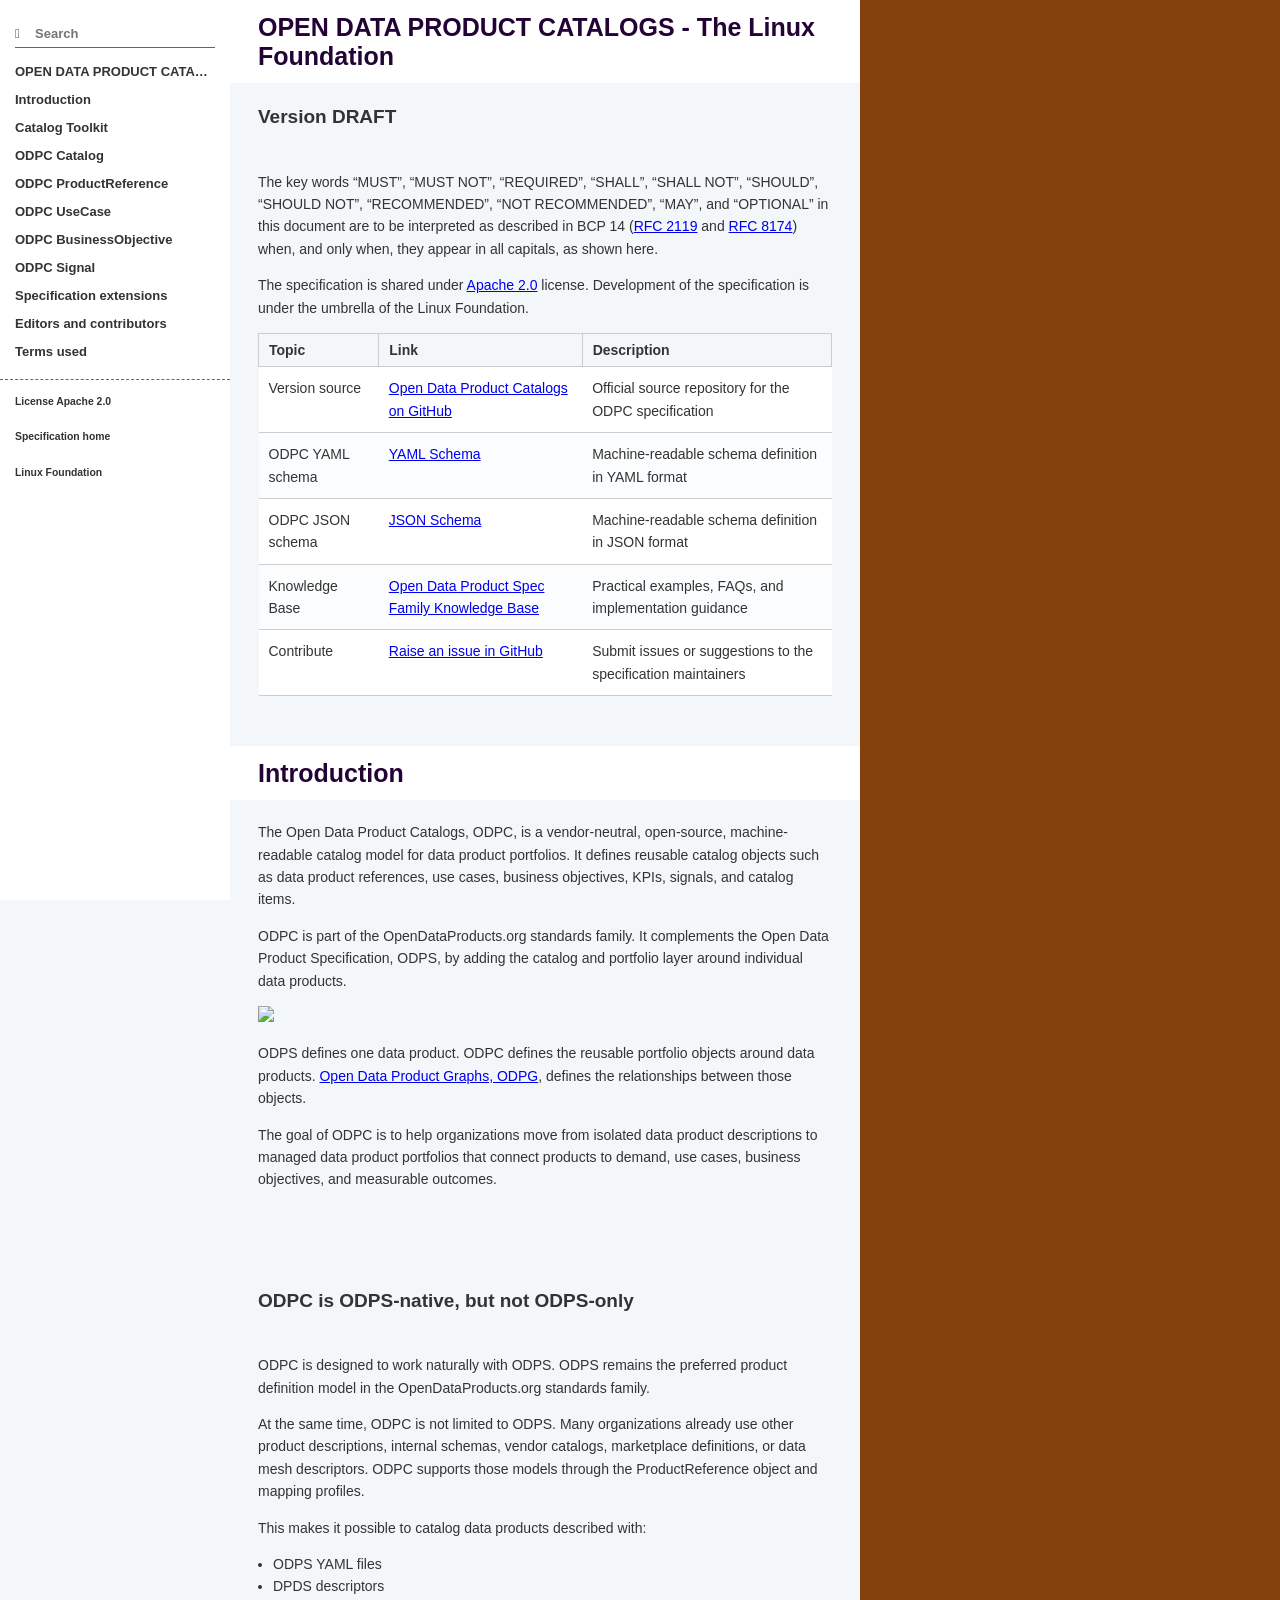
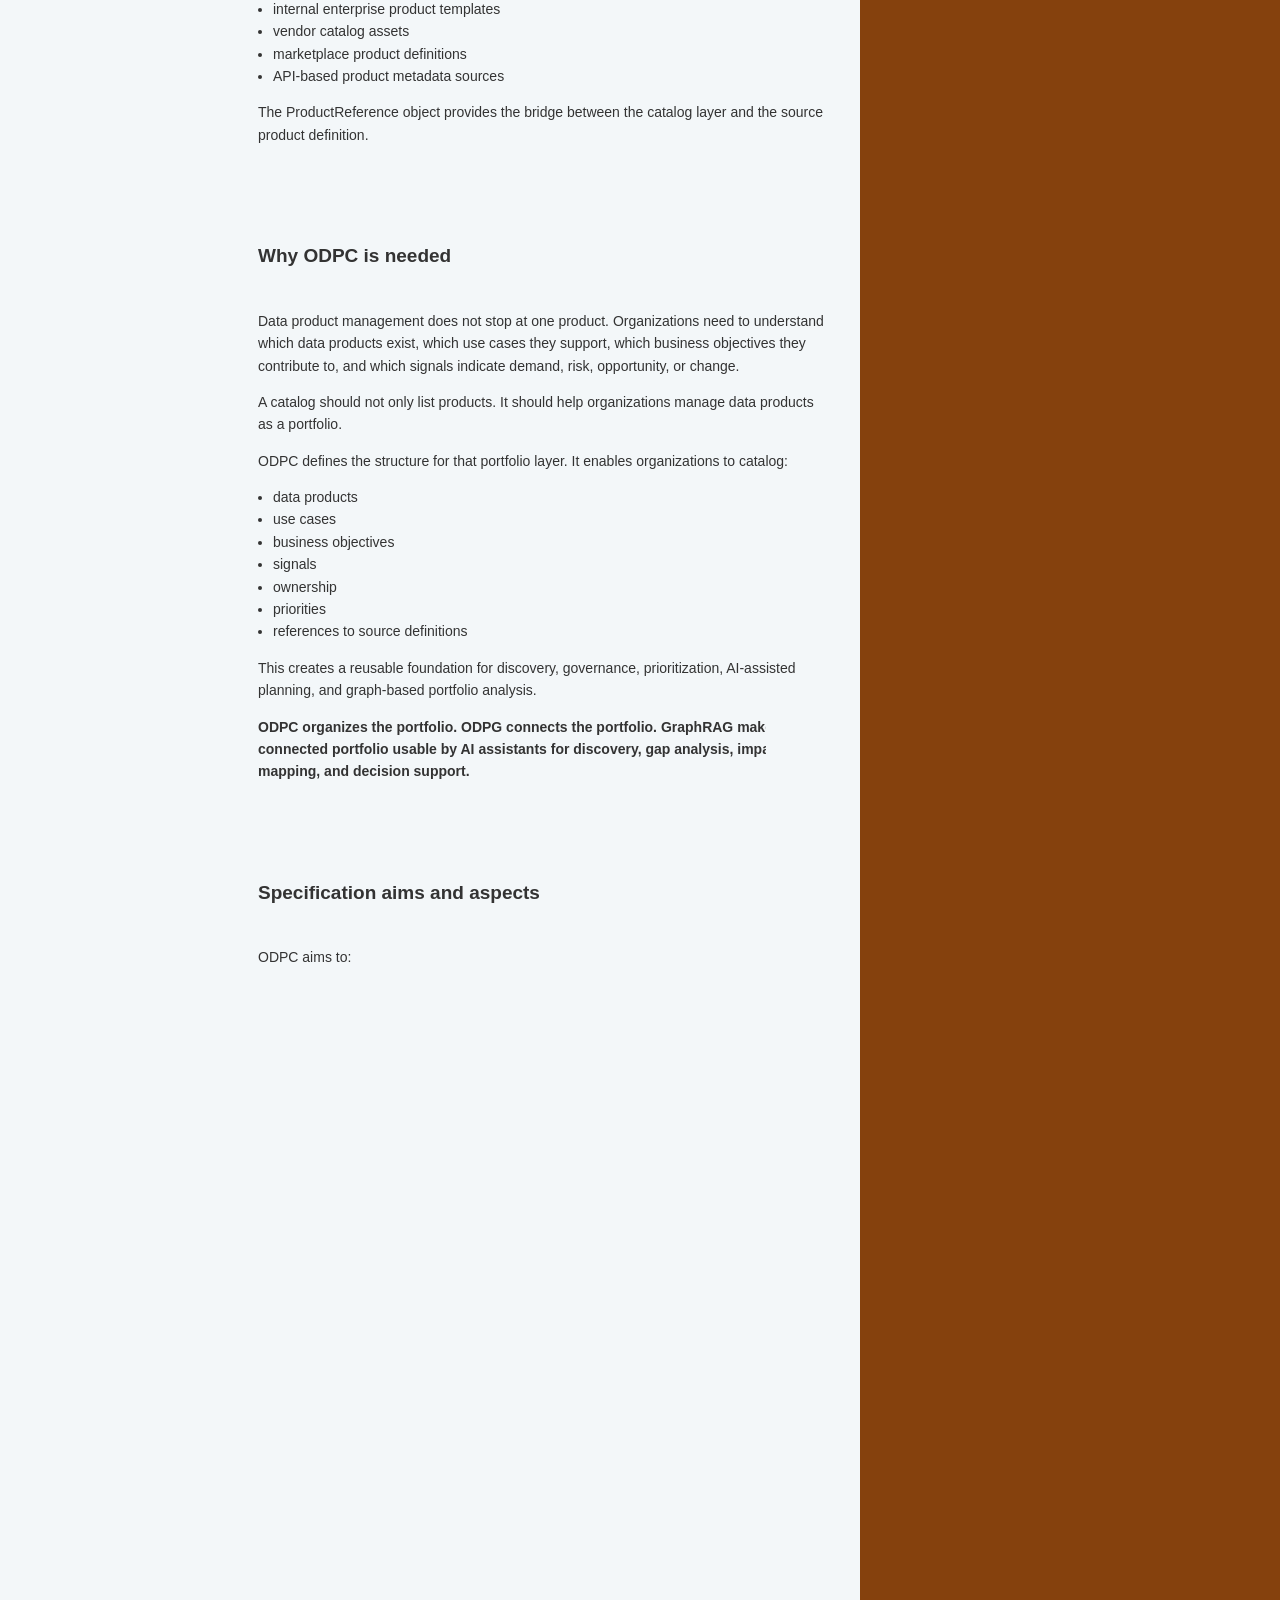
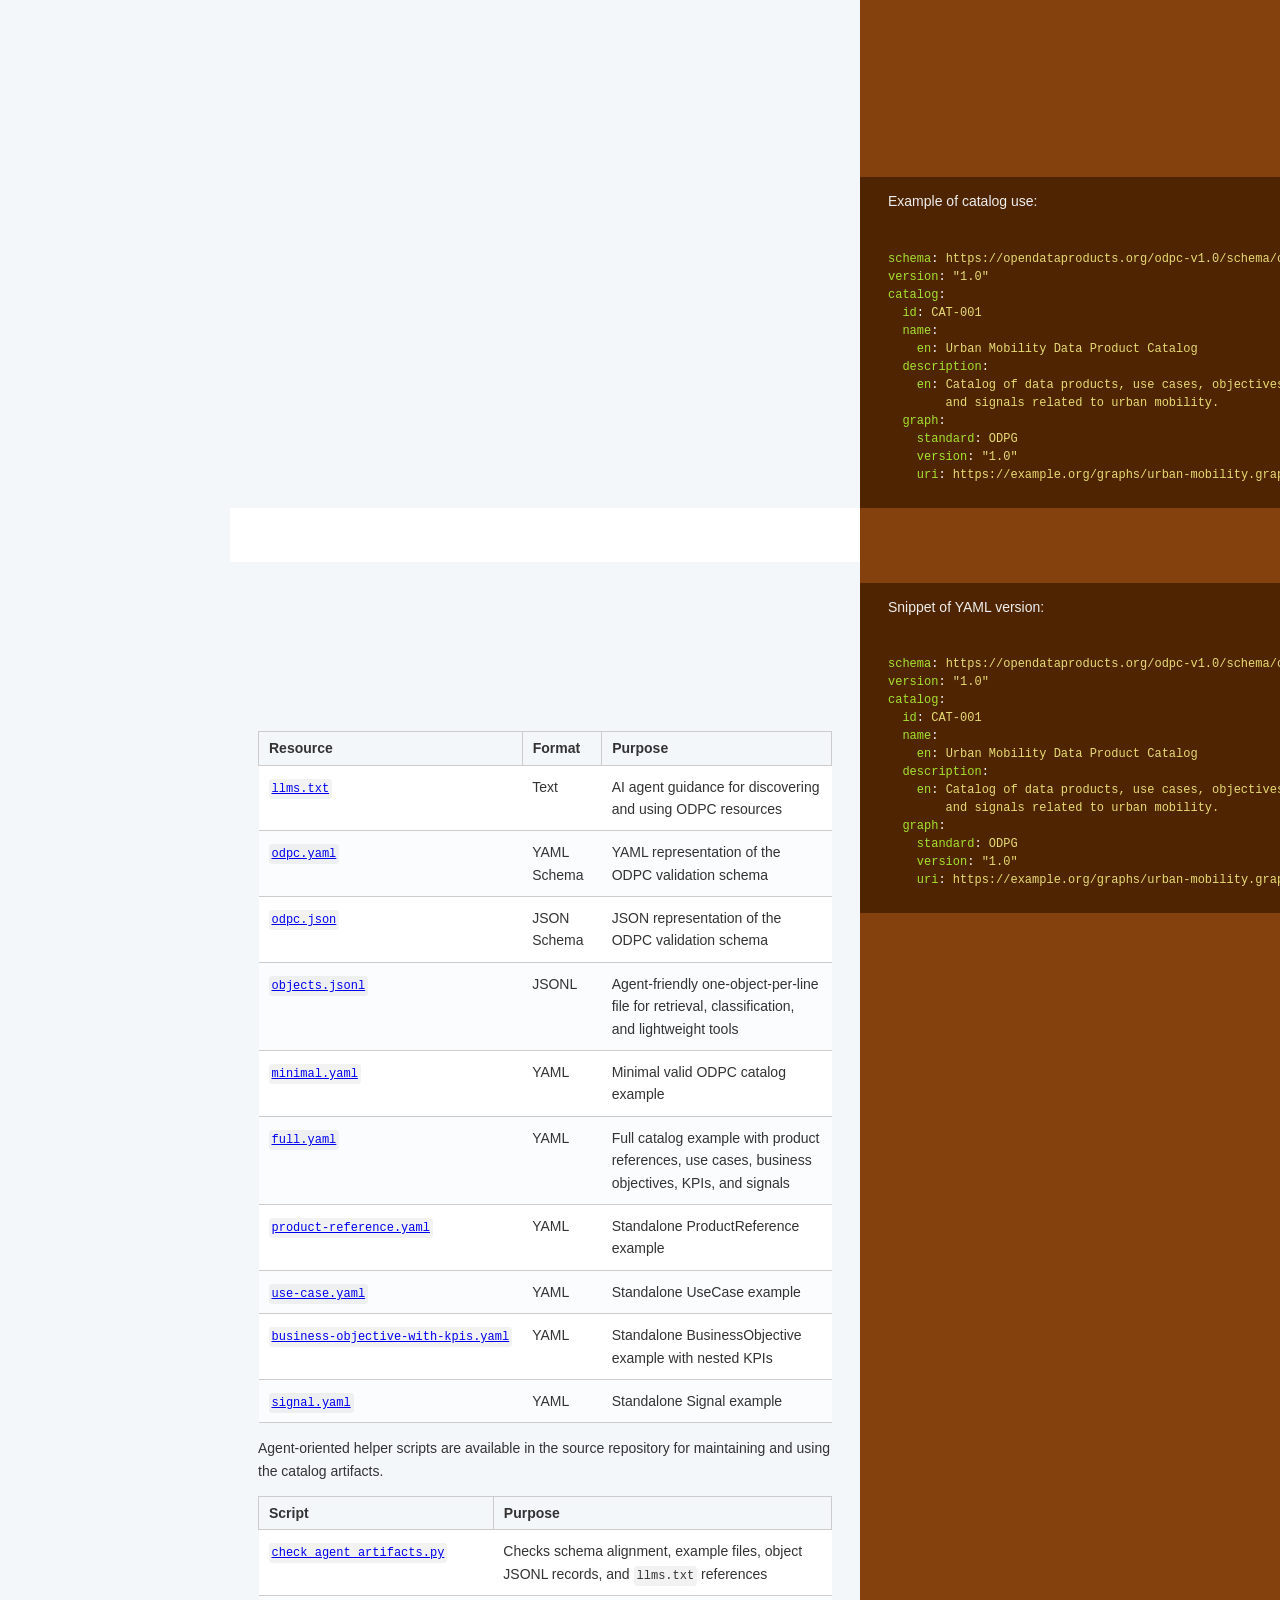
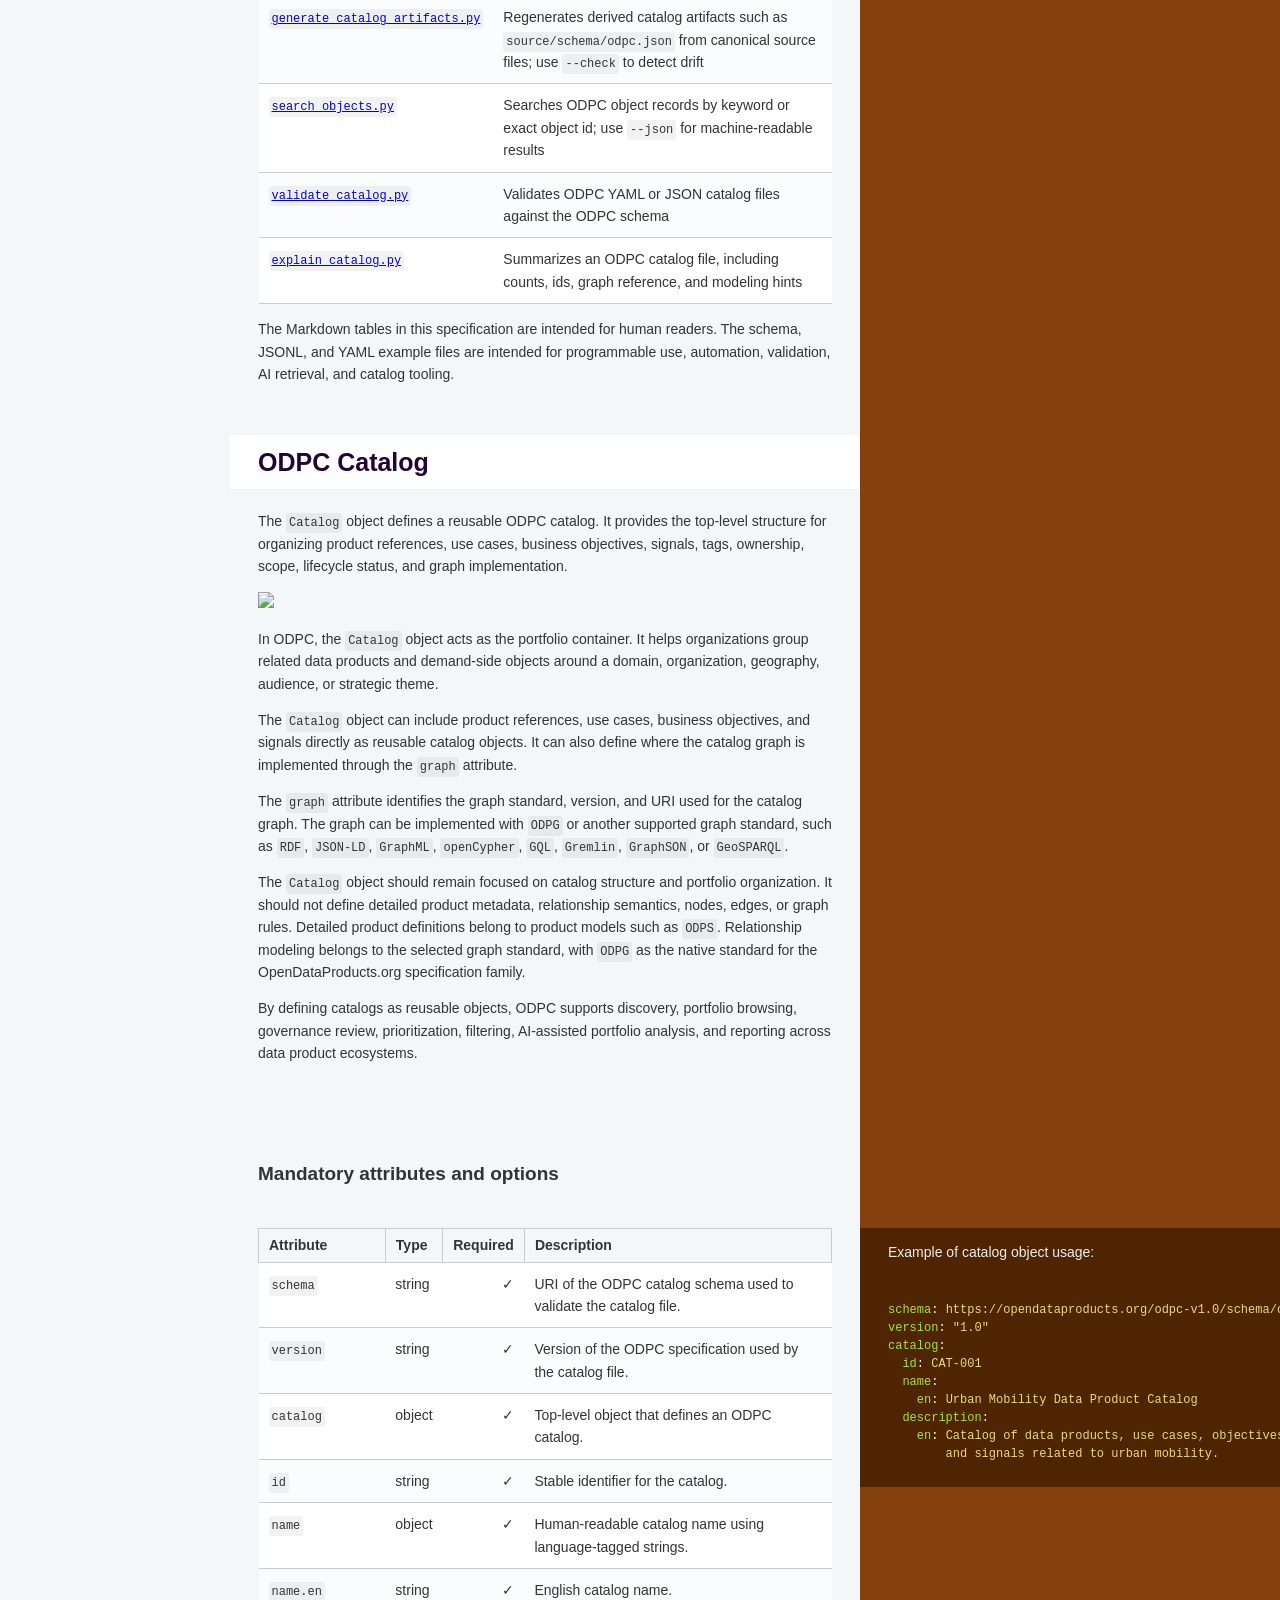
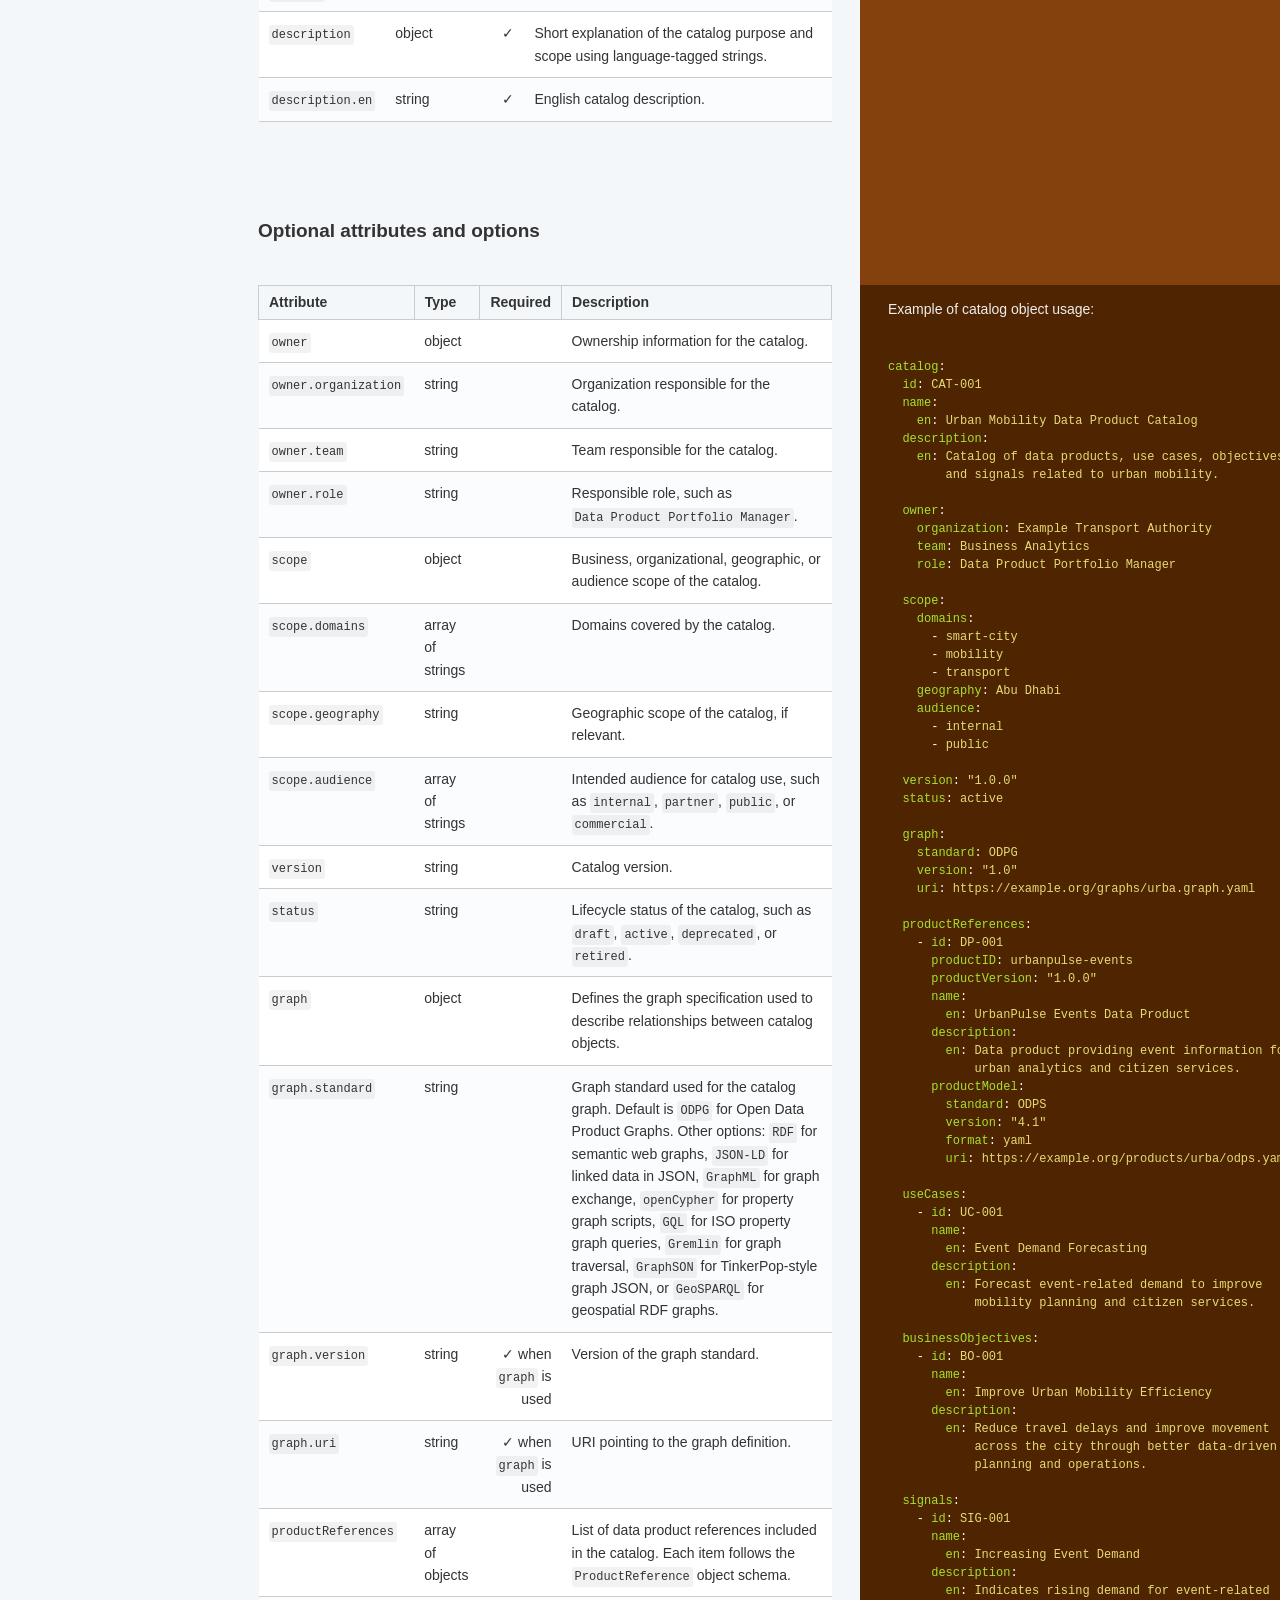
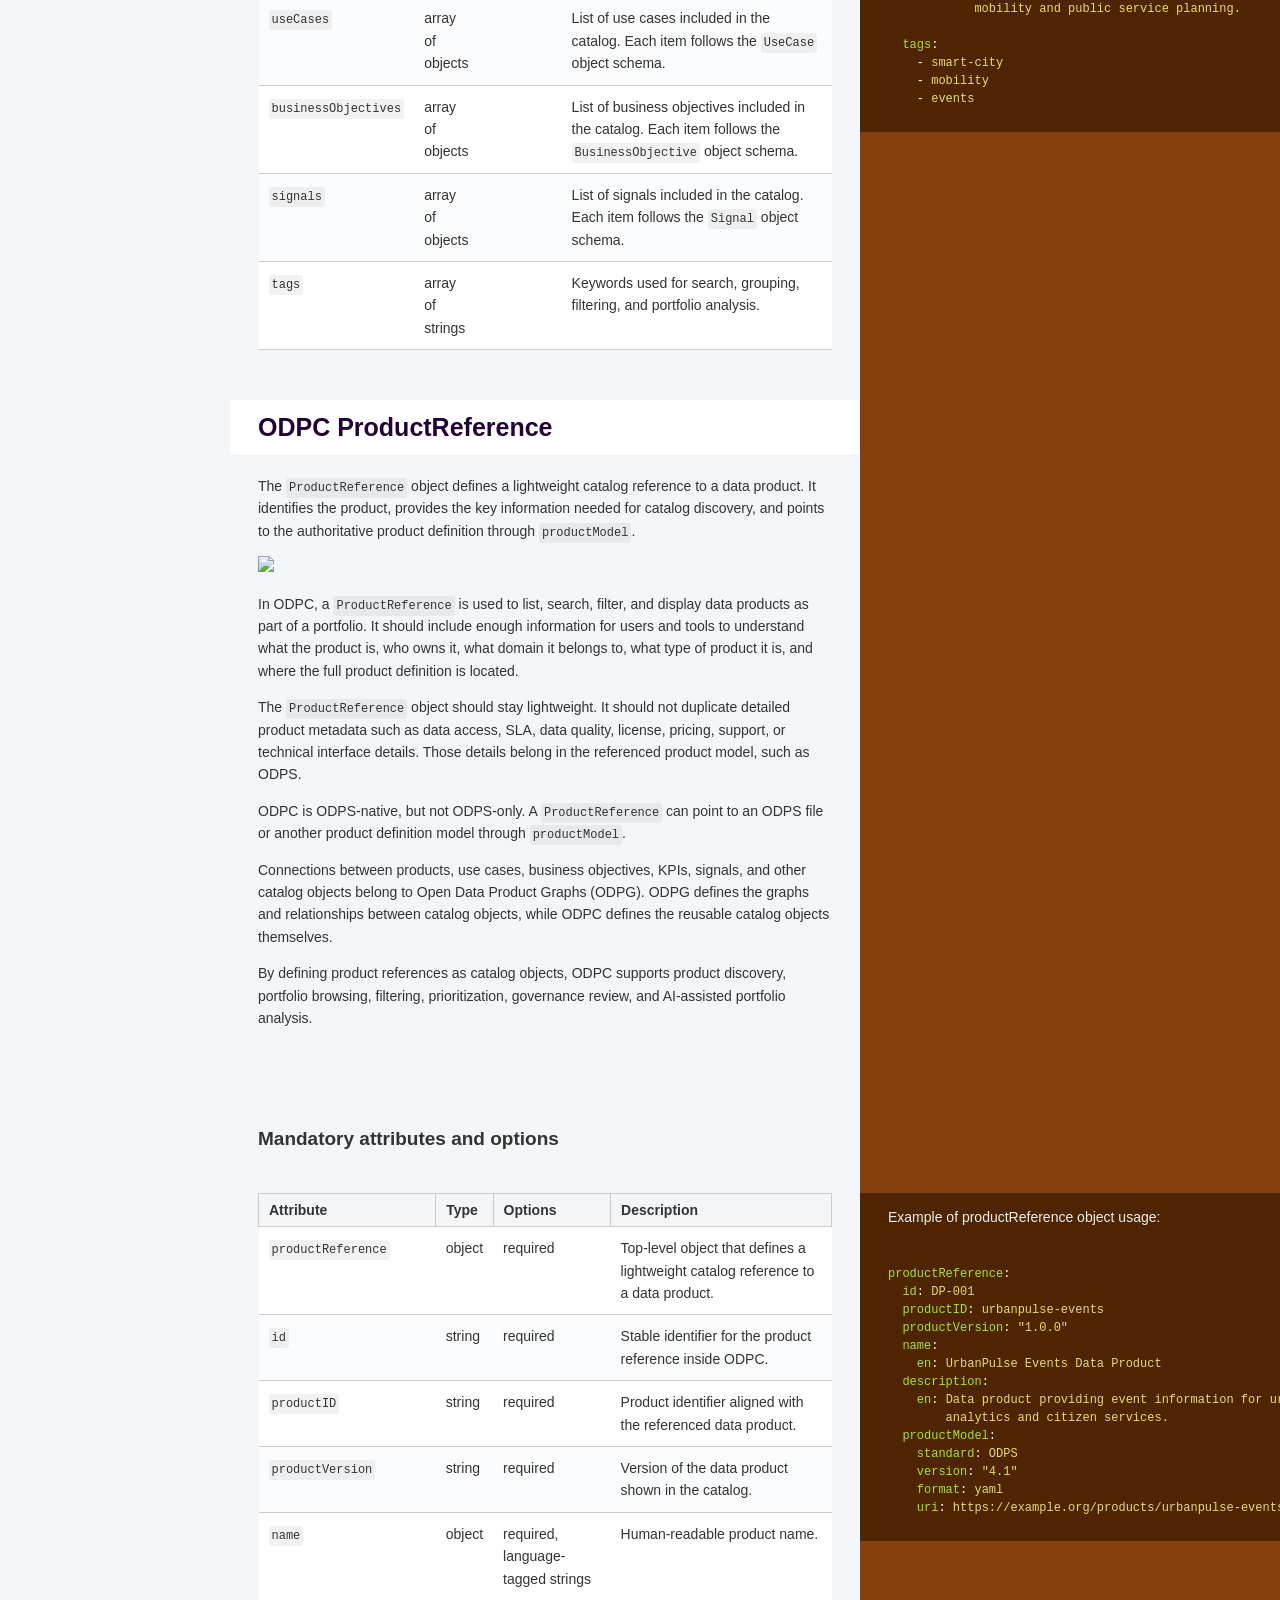
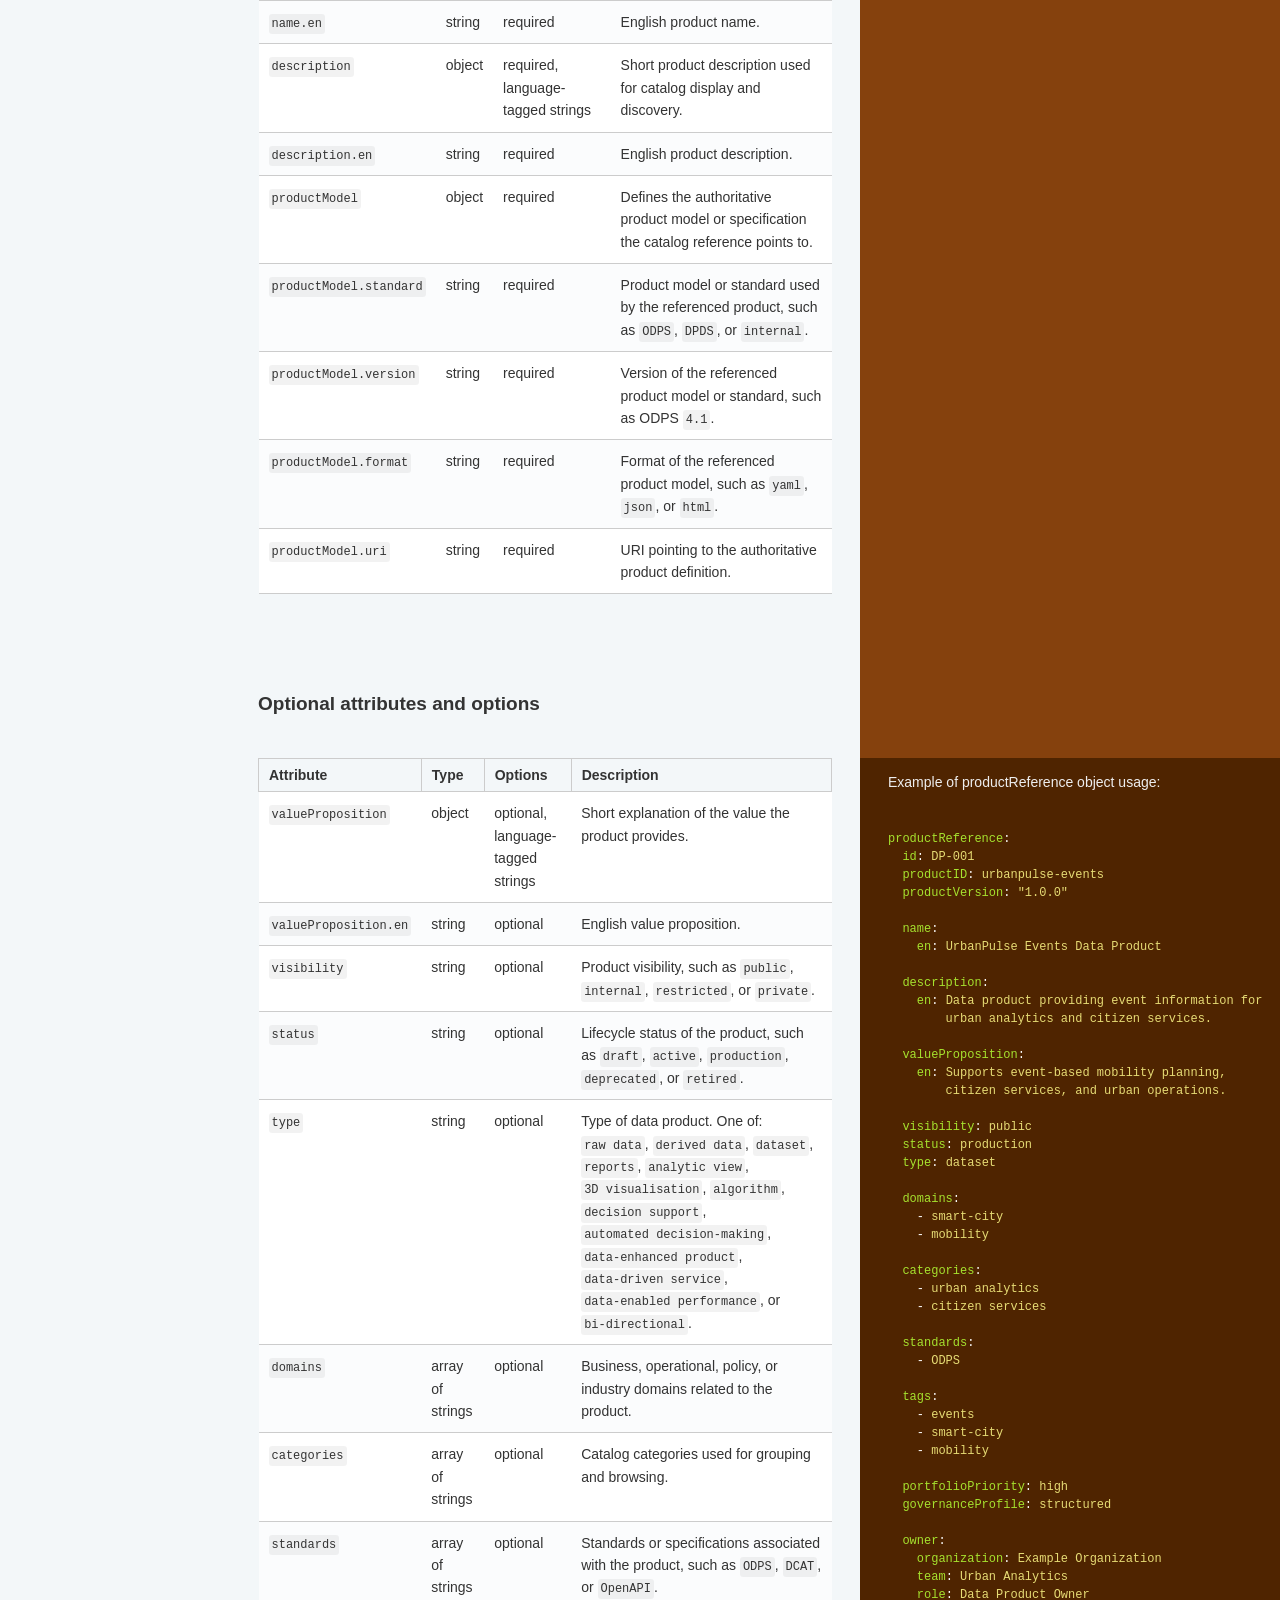
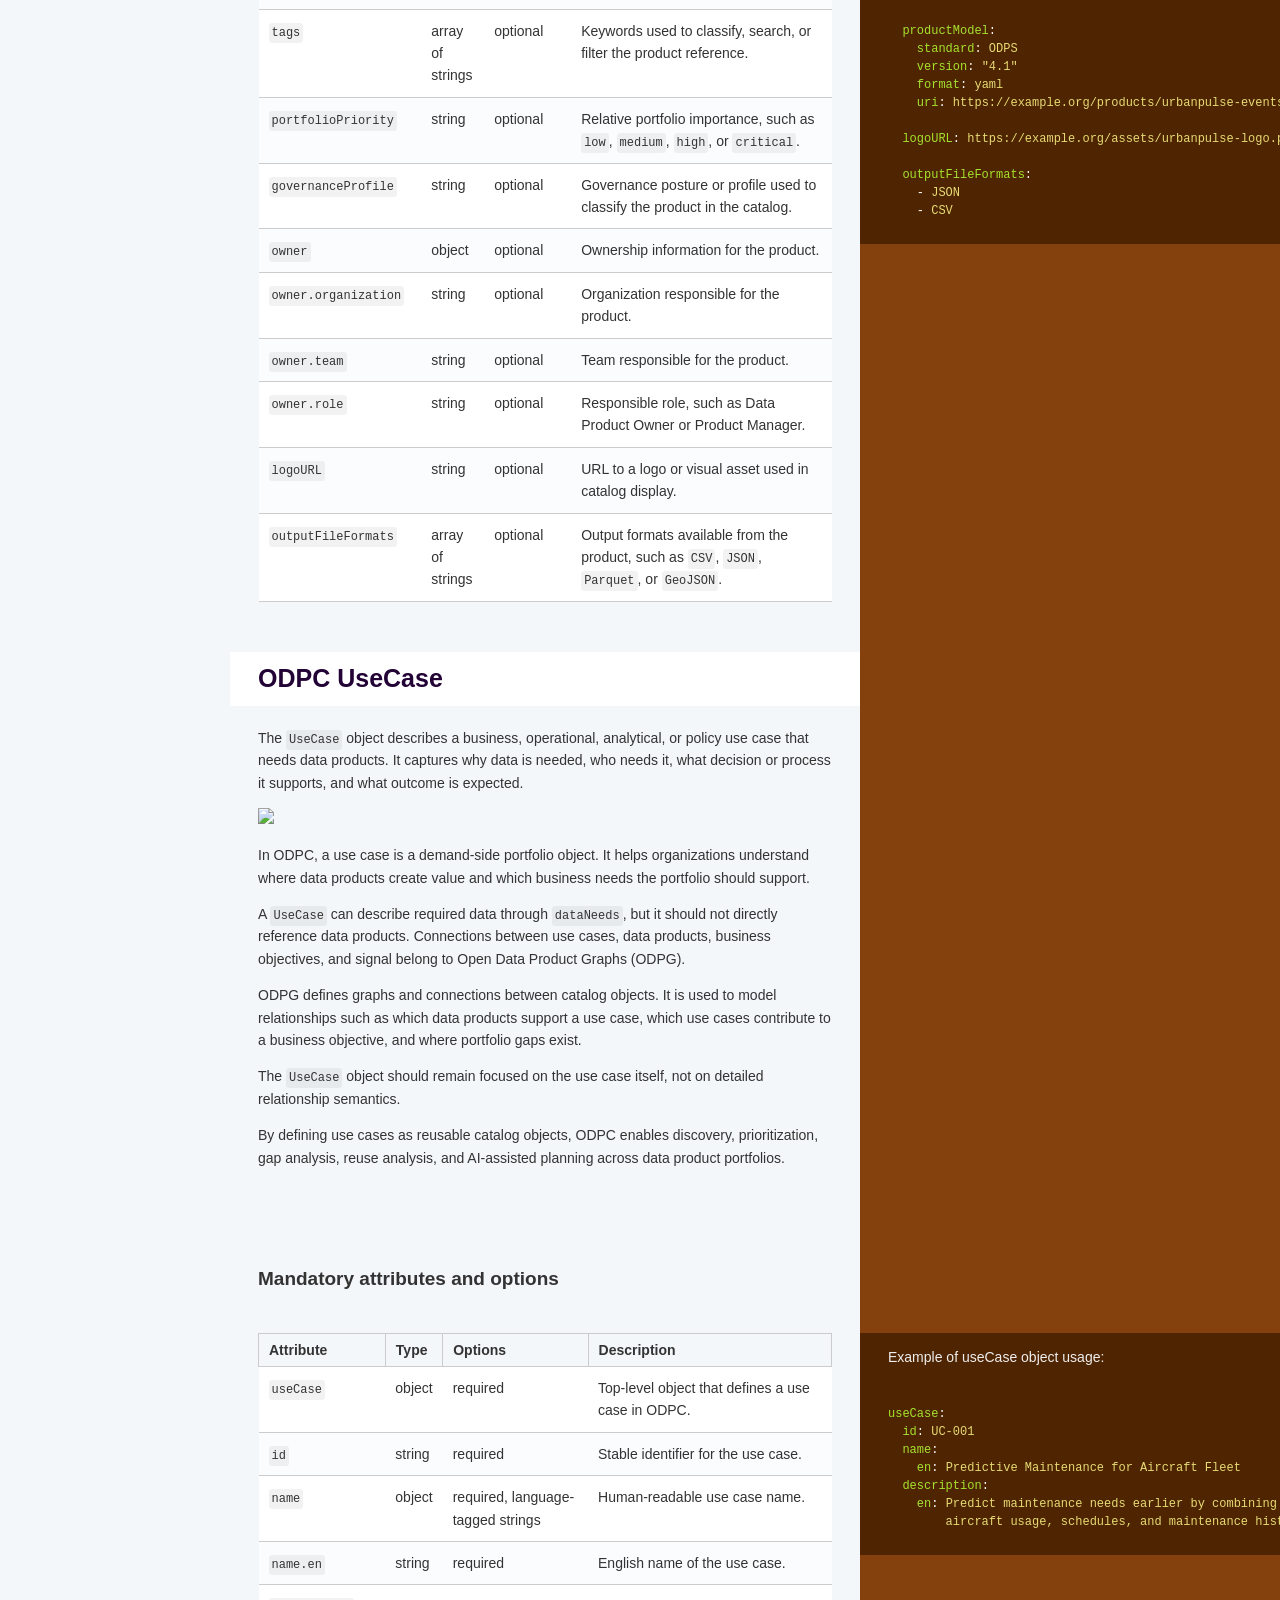
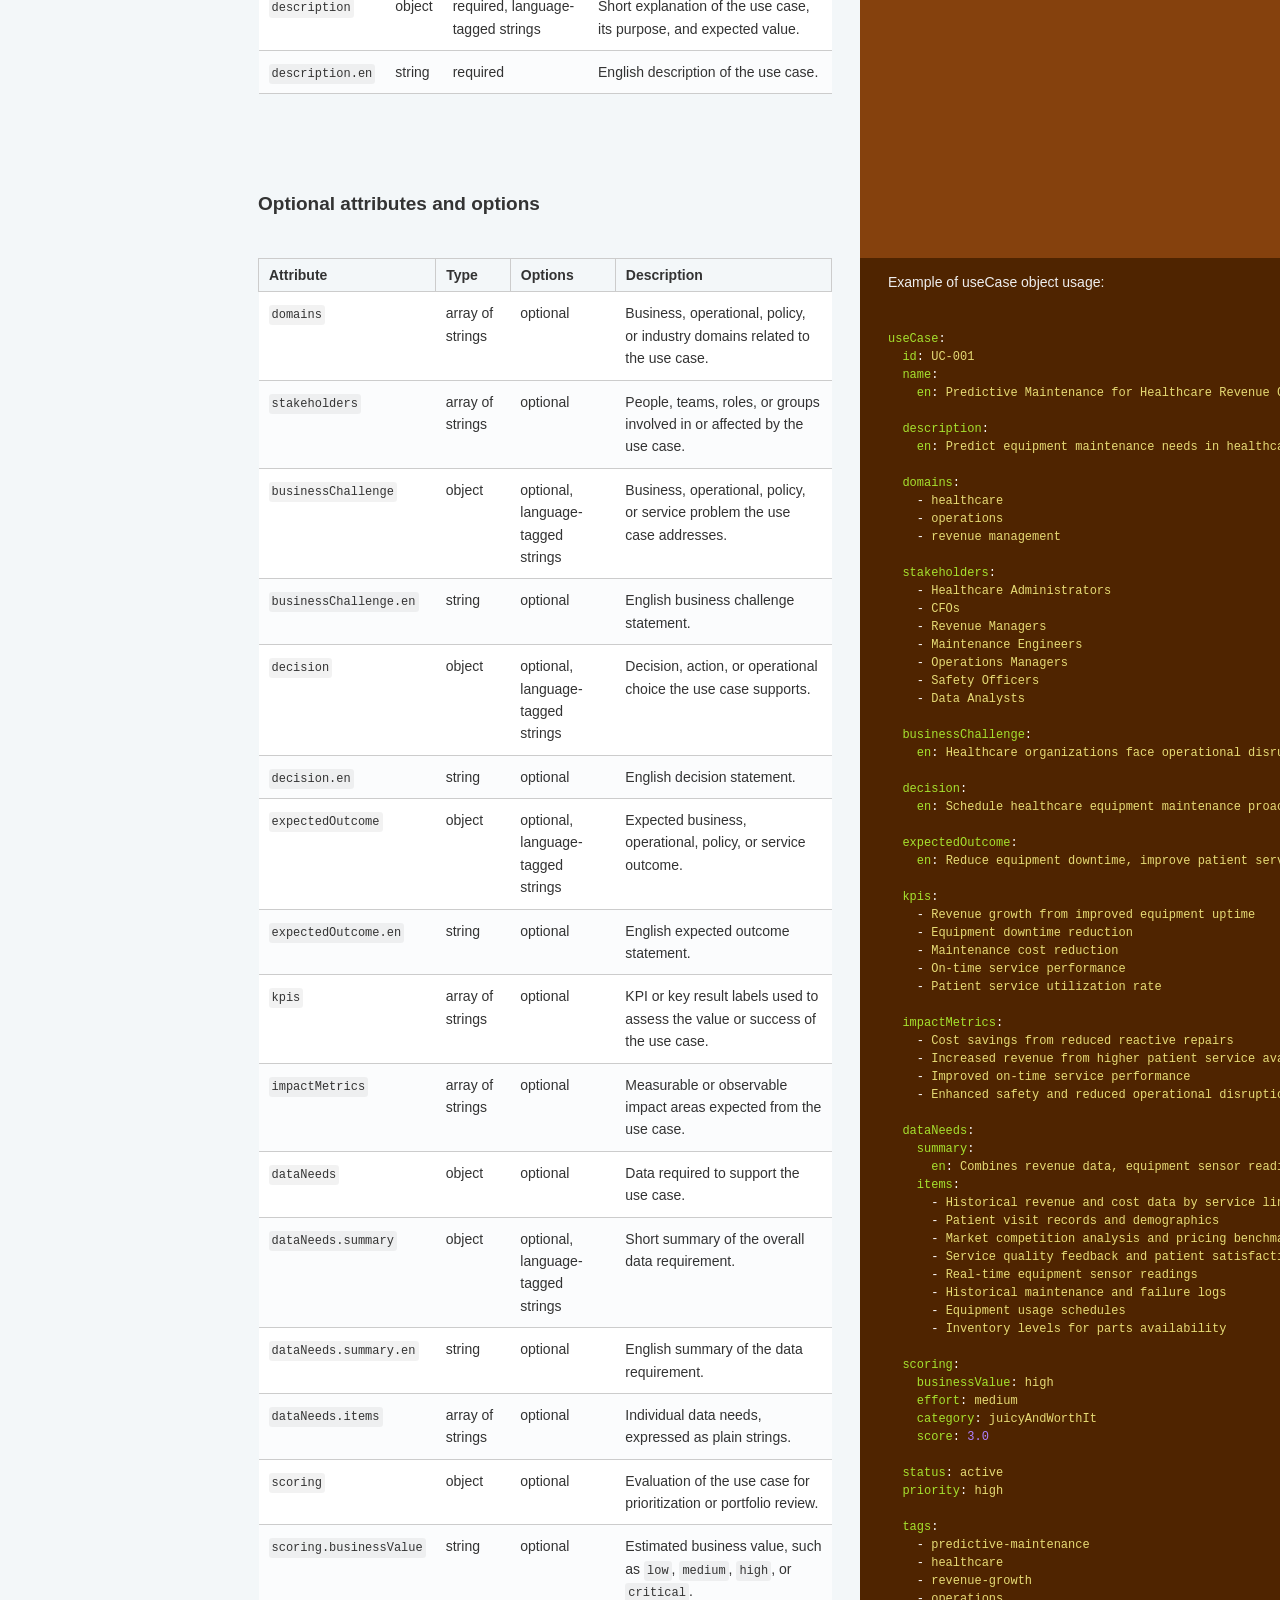
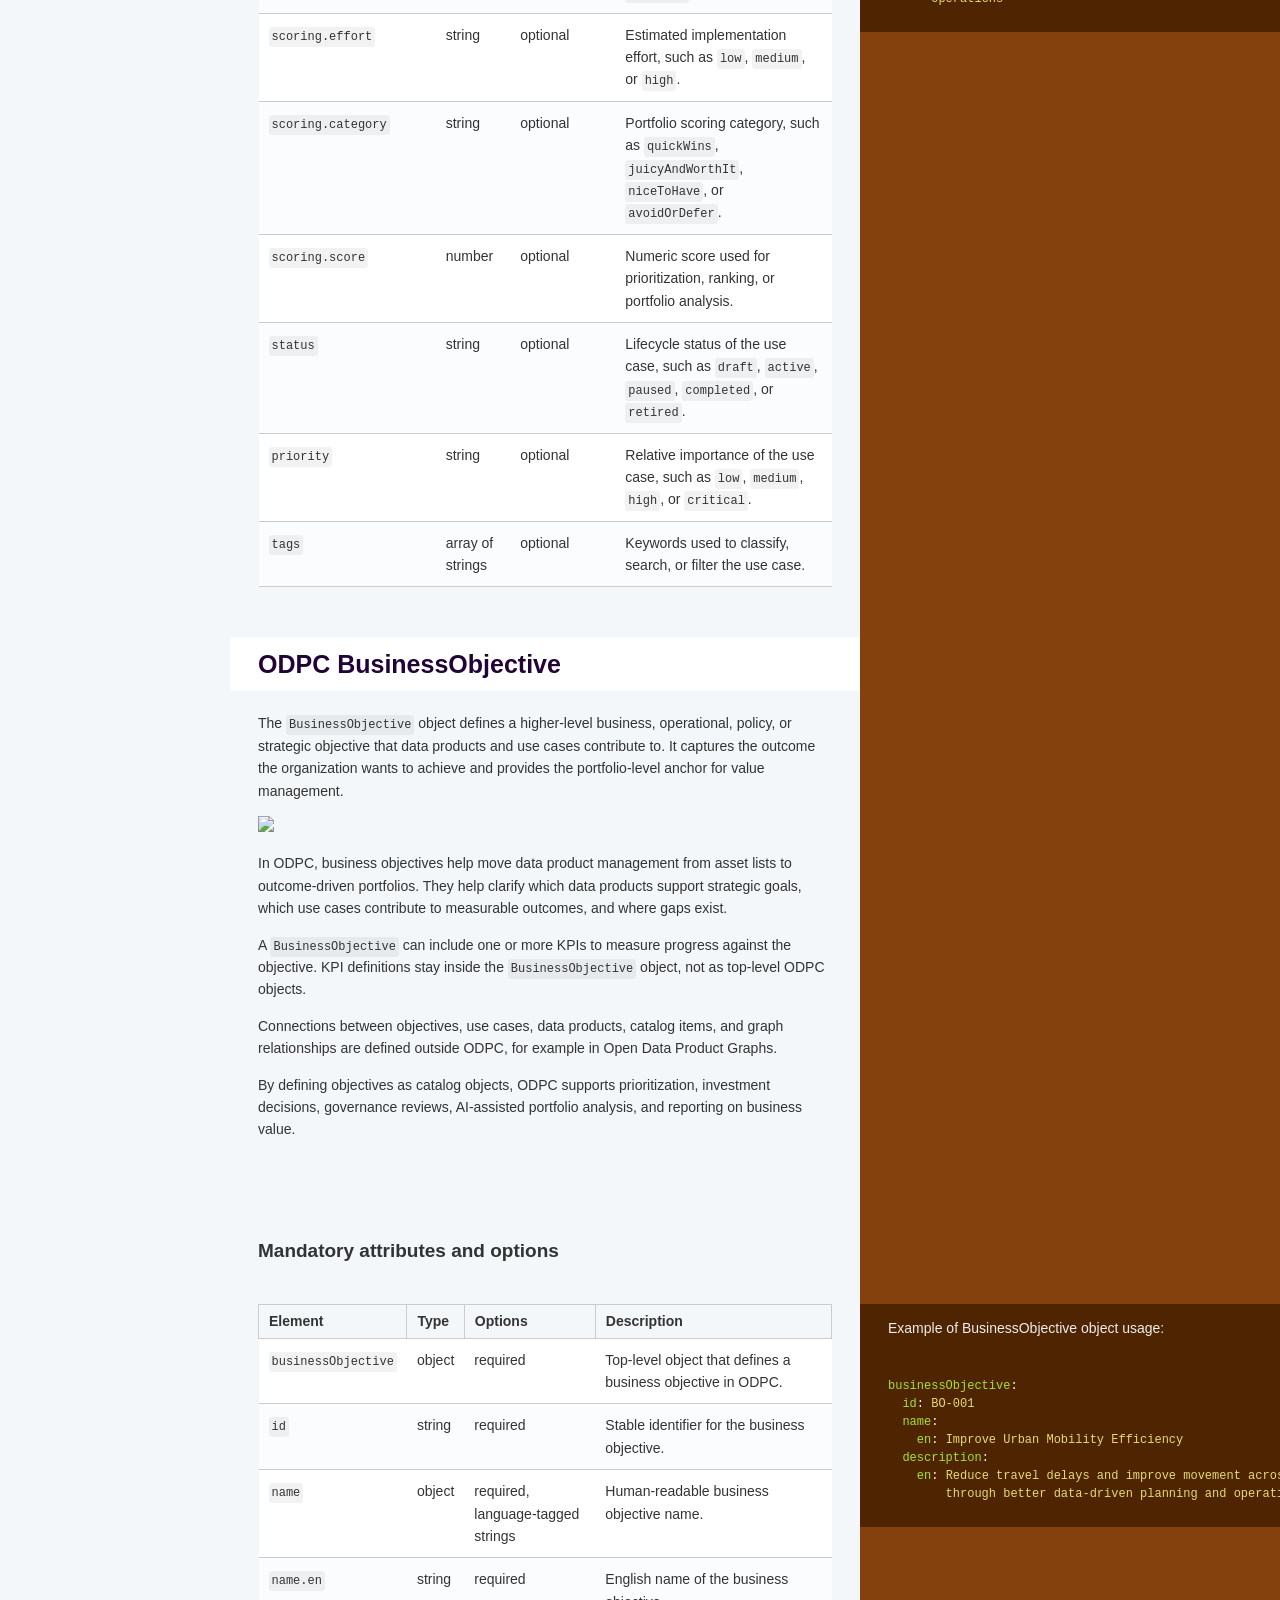
==== index.html @ 87b547f6 "deploy: ce2f0d46ced1b9de96ef69ce876bacf195bd637a" ====
<!doctype html>
<html>
  <head>
    <link rel="icon" href="https://data-product-business.github.io/open-data-product-spec/images/favicon-bc890431.png"/>
    <meta charset="utf-8">
    <meta property="og:title" content="Open Data Product Catalogs - Version 1.0" />
    <meta property="og:url" content="https://opendataproducts.org/odpc-v1.0" />
    <meta property=”og:type” content=”website” />
    <meta property="og:image" content="https://opendataproducts.org/images/social.png" />
    <meta property="og:description" 
    content="The Open Data Product Catalogs, ODPC, is a vendor-neutral, open-source, machine-readable catalog model for data product portfolios. It defines reusable catalog objects such as data product references, use cases, business objectives, signals, and catalog items." />
    <meta content="IE=edge,chrome=1" http-equiv="X-UA-Compatible">
    <meta name="viewport" content="width=device-width, initial-scale=1, maximum-scale=1">
        <meta
            name="description"
            content="The Open Data Product Catalogs, ODPC, is a vendor-neutral, open-source, machine-readable model for cataloging data product portfolios. ODPC defines reusable portfolio objects around data products, including product references, use cases, business objectives, KPIs, signals, and catalog items."
        >
        <meta
            name="llms"
            content="/llms.txt"
        >
        <meta
            name="ai-agent-guidance"
            content="Use /llms.txt for agent guidance and /schema/odpc.yaml or /schema/odpc.json for validation."
        >

    <title>Open Data Product Catalogs (ODPC) version DRAFT | Linux Foundation</title>


    <style media="screen">
      .highlight table td { padding: 5px; }
.highlight table pre { margin: 0; }
.highlight .gh {
  color: #999999;
}
.highlight .sr {
  color: #f6aa11;
}
.highlight .go {
  color: #888888;
}
.highlight .gp {
  color: #555555;
}
.highlight .gs {
}
.highlight .gu {
  color: #aaaaaa;
}
.highlight .nb {
  color: #f6aa11;
}
.highlight .cm {
  color: #75715e;
}
.highlight .cp {
  color: #75715e;
}
.highlight .c1 {
  color: #75715e;
}
.highlight .cs {
  color: #75715e;
}
.highlight .c, .highlight .ch, .highlight .cd, .highlight .cpf {
  color: #75715e;
}
.highlight .err {
  color: #960050;
}
.highlight .gr {
  color: #960050;
}
.highlight .gt {
  color: #960050;
}
.highlight .gd {
  color: #49483e;
}
.highlight .gi {
  color: #49483e;
}
.highlight .ge {
  color: #49483e;
}
.highlight .kc {
  color: #66d9ef;
}
.highlight .kd {
  color: #66d9ef;
}
.highlight .kr {
  color: #66d9ef;
}
.highlight .no {
  color: #66d9ef;
}
.highlight .kt {
  color: #66d9ef;
}
.highlight .mf {
  color: #ae81ff;
}
.highlight .mh {
  color: #ae81ff;
}
.highlight .il {
  color: #ae81ff;
}
.highlight .mi {
  color: #ae81ff;
}
.highlight .mo {
  color: #ae81ff;
}
.highlight .m, .highlight .mb, .highlight .mx {
  color: #ae81ff;
}
.highlight .sc {
  color: #ae81ff;
}
.highlight .se {
  color: #ae81ff;
}
.highlight .ss {
  color: #ae81ff;
}
.highlight .sd {
  color: #e6db74;
}
.highlight .s2 {
  color: #e6db74;
}
.highlight .sb {
  color: #e6db74;
}
.highlight .sh {
  color: #e6db74;
}
.highlight .si {
  color: #e6db74;
}
.highlight .sx {
  color: #e6db74;
}
.highlight .s1 {
  color: #e6db74;
}
.highlight .s, .highlight .sa, .highlight .dl {
  color: #e6db74;
}
.highlight .na {
  color: #a6e22e;
}
.highlight .nc {
  color: #a6e22e;
}
.highlight .nd {
  color: #a6e22e;
}
.highlight .ne {
  color: #a6e22e;
}
.highlight .nf, .highlight .fm {
  color: #a6e22e;
}
.highlight .vc {
  color: #ffffff;
}
.highlight .nn {
  color: #ffffff;
}
.highlight .ni {
  color: #ffffff;
}
.highlight .bp {
  color: #ffffff;
}
.highlight .vg {
  color: #ffffff;
}
.highlight .vi {
  color: #ffffff;
}
.highlight .nv, .highlight .vm {
  color: #ffffff;
}
.highlight .w {
  color: #ffffff;
}
.highlight {
  color: #ffffff;
}
.highlight .n, .highlight .py, .highlight .nx {
  color: #ffffff;
}
.highlight .nl {
  color: #f92672;
}
.highlight .ow {
  color: #f92672;
}
.highlight .nt {
  color: #f92672;
}
.highlight .k, .highlight .kv {
  color: #f92672;
}
.highlight .kn {
  color: #f92672;
}
.highlight .kp {
  color: #f92672;
}
.highlight .o {
  color: #f92672;
}
    </style>
    <style media="print">
      * {
        -webkit-transition:none!important;
        transition:none!important;
      }
      .highlight table td { padding: 5px; }
.highlight table pre { margin: 0; }
.highlight, .highlight .w {
  color: #586e75;
}
.highlight .err {
  color: #002b36;
  background-color: #dc322f;
}
.highlight .c, .highlight .ch, .highlight .cd, .highlight .cm, .highlight .cpf, .highlight .c1, .highlight .cs {
  color: #657b83;
}
.highlight .cp {
  color: #b58900;
}
.highlight .nt {
  color: #b58900;
}
.highlight .o, .highlight .ow {
  color: #93a1a1;
}
.highlight .p, .highlight .pi {
  color: #93a1a1;
}
.highlight .gi {
  color: #859900;
}
.highlight .gd {
  color: #dc322f;
}
.highlight .gh {
  color: #268bd2;
  background-color: #002b36;
  font-weight: bold;
}
.highlight .k, .highlight .kn, .highlight .kp, .highlight .kr, .highlight .kv {
  color: #6c71c4;
}
.highlight .kc {
  color: #cb4b16;
}
.highlight .kt {
  color: #cb4b16;
}
.highlight .kd {
  color: #cb4b16;
}
.highlight .s, .highlight .sb, .highlight .sc, .highlight .dl, .highlight .sd, .highlight .s2, .highlight .sh, .highlight .sx, .highlight .s1 {
  color: #859900;
}
.highlight .sa {
  color: #6c71c4;
}
.highlight .sr {
  color: #2aa198;
}
.highlight .si {
  color: #d33682;
}
.highlight .se {
  color: #d33682;
}
.highlight .nn {
  color: #b58900;
}
.highlight .nc {
  color: #b58900;
}
.highlight .no {
  color: #b58900;
}
.highlight .na {
  color: #268bd2;
}
.highlight .m, .highlight .mb, .highlight .mf, .highlight .mh, .highlight .mi, .highlight .il, .highlight .mo, .highlight .mx {
  color: #859900;
}
.highlight .ss {
  color: #859900;
}
    </style>
    <link href="stylesheets/screen-0d94154f.css" rel="stylesheet" media="screen" />
    <link href="stylesheets/print-953e3353.css" rel="stylesheet" media="print" />
      <script src="javascripts/all-b12a2749.js"></script>

    <script>
      $(function() { setupCodeCopy(); });
    </script>

    <!-- Global site tag (gtag.js) - Google Analytics -->
    <script async src="https://www.googletagmanager.com/gtag/js?id=G-2BRS2DSVKQ"></script>
    <script>
      window.dataLayer = window.dataLayer || [];
      function gtag(){dataLayer.push(arguments);}
      gtag('js', new Date());

      gtag('config', 'G-2BRS2DSVKQ');
    </script>

  </head>

  <body class="index" data-languages="[&quot;yaml&quot;]">
    <a href="#" id="nav-button">
      <span>
        NAV
        <img src="images/navbar-cad8cdcb.png" alt="" />
      </span>
    </a>
    <div class="toc-wrapper">
      <img src="images/logo-dps-2024-0bc711a1.png" class="logo" alt="" />
        <div class="lang-selector">
              <a href="#" data-language-name="yaml">yaml</a>
        </div>
        <div class="search">
          <input type="text" class="search" id="input-search" placeholder="Search">
        </div>
        <ul class="search-results"></ul>
      <ul id="toc" class="toc-list-h1">
          <li>
            <a href="#open-data-product-catalogs-the-linux-foundation" class="toc-h1 toc-link" data-title="OPEN DATA PRODUCT CATALOGS - The Linux Foundation">OPEN DATA PRODUCT CATALOGS - The Linux Foundation</a>
              <ul class="toc-list-h2">
                  <li>
                    <a href="#version-draft" class="toc-h2 toc-link" data-title="Version DRAFT">Version DRAFT</a>
                  </li>
              </ul>
          </li>
          <li>
            <a href="#introduction" class="toc-h1 toc-link" data-title="Introduction">Introduction</a>
              <ul class="toc-list-h2">
                  <li>
                    <a href="#odpc-is-odps-native-but-not-odps-only" class="toc-h2 toc-link" data-title="ODPC is ODPS-native, but not ODPS-only">ODPC is ODPS-native, but not ODPS-only</a>
                  </li>
                  <li>
                    <a href="#why-odpc-is-needed" class="toc-h2 toc-link" data-title="Why ODPC is needed">Why ODPC is needed</a>
                  </li>
                  <li>
                    <a href="#specification-aims-and-aspects" class="toc-h2 toc-link" data-title="Specification aims and aspects">Specification aims and aspects</a>
                  </li>
                  <li>
                    <a href="#core-design-principle" class="toc-h2 toc-link" data-title="Core design principle">Core design principle</a>
                  </li>
                  <li>
                    <a href="#main-odpc-objects" class="toc-h2 toc-link" data-title="Main ODPC objects">Main ODPC objects</a>
                  </li>
              </ul>
          </li>
          <li>
            <a href="#catalog-toolkit" class="toc-h1 toc-link" data-title="Catalog Toolkit">Catalog Toolkit</a>
          </li>
          <li>
            <a href="#odpc-catalog" class="toc-h1 toc-link" data-title="ODPC Catalog">ODPC Catalog</a>
              <ul class="toc-list-h2">
                  <li>
                    <a href="#mandatory-attributes-and-options" class="toc-h2 toc-link" data-title="Mandatory attributes and options">Mandatory attributes and options</a>
                  </li>
                  <li>
                    <a href="#optional-attributes-and-options" class="toc-h2 toc-link" data-title="Optional attributes and options">Optional attributes and options</a>
                  </li>
              </ul>
          </li>
          <li>
            <a href="#odpc-productreference" class="toc-h1 toc-link" data-title="ODPC ProductReference">ODPC ProductReference</a>
              <ul class="toc-list-h2">
                  <li>
                    <a href="#mandatory-attributes-and-options" class="toc-h2 toc-link" data-title="Mandatory attributes and options">Mandatory attributes and options</a>
                  </li>
                  <li>
                    <a href="#optional-attributes-and-options" class="toc-h2 toc-link" data-title="Optional attributes and options">Optional attributes and options</a>
                  </li>
              </ul>
          </li>
          <li>
            <a href="#odpc-usecase" class="toc-h1 toc-link" data-title="ODPC UseCase">ODPC UseCase</a>
              <ul class="toc-list-h2">
                  <li>
                    <a href="#mandatory-attributes-and-options" class="toc-h2 toc-link" data-title="Mandatory attributes and options">Mandatory attributes and options</a>
                  </li>
                  <li>
                    <a href="#optional-attributes-and-options" class="toc-h2 toc-link" data-title="Optional attributes and options">Optional attributes and options</a>
                  </li>
              </ul>
          </li>
          <li>
            <a href="#odpc-businessobjective" class="toc-h1 toc-link" data-title="ODPC BusinessObjective">ODPC BusinessObjective</a>
              <ul class="toc-list-h2">
                  <li>
                    <a href="#mandatory-attributes-and-options" class="toc-h2 toc-link" data-title="Mandatory attributes and options">Mandatory attributes and options</a>
                  </li>
                  <li>
                    <a href="#optional-attributes-and-options" class="toc-h2 toc-link" data-title="Optional attributes and options">Optional attributes and options</a>
                  </li>
              </ul>
          </li>
          <li>
            <a href="#odpc-signal" class="toc-h1 toc-link" data-title="ODPC Signal">ODPC Signal</a>
              <ul class="toc-list-h2">
                  <li>
                    <a href="#mandatory-attributes-and-options" class="toc-h2 toc-link" data-title="Mandatory attributes and options">Mandatory attributes and options</a>
                  </li>
                  <li>
                    <a href="#type-explained" class="toc-h2 toc-link" data-title="Type explained">Type explained</a>
                  </li>
                  <li>
                    <a href="#optional-attributes-and-options" class="toc-h2 toc-link" data-title="Optional attributes and options">Optional attributes and options</a>
                  </li>
              </ul>
          </li>
          <li>
            <a href="#specification-extensions" class="toc-h1 toc-link" data-title="Specification extensions">Specification extensions</a>
          </li>
          <li>
            <a href="#editors-and-contributors" class="toc-h1 toc-link" data-title="Editors and contributors">Editors and contributors</a>
          </li>
          <li>
            <a href="#terms-used" class="toc-h1 toc-link" data-title="Terms used">Terms used</a>
              <ul class="toc-list-h2">
                  <li>
                    <a href="#shared-terms-from-odpv" class="toc-h2 toc-link" data-title="Shared terms from ODPV">Shared terms from ODPV</a>
                  </li>
                  <li>
                    <a href="#odpc-specific-usage-notes" class="toc-h2 toc-link" data-title="ODPC-specific usage notes">ODPC-specific usage notes</a>
                  </li>
              </ul>
          </li>
      </ul>
        <ul class="toc-footer">
            <li>License <a href='https://www.apache.org/licenses/LICENSE-2.0'>Apache 2.0</a></li>
            <li><br/><a href='https://opendataproducts.org'>Specification home</a></li>
            <li><br/>Linux Foundation</a></li>
        </ul>
    </div>
    <div class="page-wrapper">
      <div class="dark-box"></div>
      <div class="content">
        <h1 id='open-data-product-catalogs-the-linux-foundation'>OPEN DATA PRODUCT CATALOGS - The Linux Foundation</h1><h2 id='version-draft'>Version DRAFT</h2>
<p>The key words “MUST”, “MUST NOT”, “REQUIRED”, “SHALL”, “SHALL NOT”, “SHOULD”, “SHOULD NOT”, “RECOMMENDED”, “NOT RECOMMENDED”, “MAY”, and “OPTIONAL” in this document are to be interpreted as described in BCP 14 (<a href="https://datatracker.ietf.org/doc/html/rfc2119">RFC 2119</a> and <a href="https://datatracker.ietf.org/doc/html/rfc8174">RFC 8174</a>) when, and only when, they appear in all capitals, as shown here.</p>

<p>The specification is shared under <a href='https://www.apache.org/licenses/LICENSE-2.0'>Apache 2.0</a> license. 
Development of the specification is under the umbrella of the Linux Foundation. </p>

<table><thead>
<tr>
<th>Topic</th>
<th>Link</th>
<th>Description</th>
</tr>
</thead><tbody>
<tr>
<td>Version source</td>
<td><a href="https://github.com/Open-Data-Product-Initiative/odpc-v1.0">Open Data Product Catalogs on GitHub</a></td>
<td>Official source repository for the ODPC specification</td>
</tr>
<tr>
<td>ODPC YAML schema</td>
<td><a href="https://opendataproducts.org/odpc-v1.0/schema/odpc.yaml">YAML Schema</a></td>
<td>Machine-readable schema definition in YAML format</td>
</tr>
<tr>
<td>ODPC JSON schema</td>
<td><a href="https://opendataproducts.org/odpc-v1.0/schema/odpc.json">JSON Schema</a></td>
<td>Machine-readable schema definition in JSON format</td>
</tr>
<tr>
<td>Knowledge Base</td>
<td><a href="https://opendataproducts.org/howto/">Open Data Product Spec Family Knowledge Base</a></td>
<td>Practical examples, FAQs, and implementation guidance</td>
</tr>
<tr>
<td>Contribute</td>
<td><a href="https://github.com/Open-Data-Product-Initiative/odpc-v1.0/issues">Raise an issue in GitHub</a></td>
<td>Submit issues or suggestions to the specification maintainers</td>
</tr>
</tbody></table>
<h1 id='introduction'>Introduction</h1>
<p>The Open Data Product Catalogs, ODPC, is a vendor-neutral, open-source, machine-readable catalog model for data product portfolios. It defines reusable catalog objects such as data product references, use cases, business objectives, KPIs, signals, and catalog items.</p>

<p>ODPC is part of the OpenDataProducts.org standards family. It complements the Open Data Product Specification, ODPS, by adding the catalog and portfolio layer around individual data products.</p>

<p><img src="images/odpc-98772d2a.png" width="500"></p>

<p>ODPS defines one data product. ODPC defines the reusable portfolio objects around data products. <a href="https://opendataproducts.org/odpg-v1.0/">Open Data Product Graphs, ODPG</a>, defines the relationships between those objects.</p>

<p>The goal of ODPC is to help organizations move from isolated data product descriptions to managed data product portfolios that connect products to demand, use cases, business objectives, and measurable outcomes.</p>
<h2 id='odpc-is-odps-native-but-not-odps-only'>ODPC is ODPS-native, but not ODPS-only</h2>
<p>ODPC is designed to work naturally with ODPS. ODPS remains the preferred product definition model in the OpenDataProducts.org standards family.</p>

<p>At the same time, ODPC is not limited to ODPS. Many organizations already use other product descriptions, internal schemas, vendor catalogs, marketplace definitions, or data mesh descriptors. ODPC supports those models through the ProductReference object and mapping profiles.</p>

<p>This makes it possible to catalog data products described with:</p>

<ul>
<li>ODPS YAML files</li>
<li>DPDS descriptors</li>
<li>internal enterprise product templates</li>
<li>vendor catalog assets</li>
<li>marketplace product definitions</li>
<li>API-based product metadata sources</li>
</ul>

<p>The ProductReference object provides the bridge between the catalog layer and the source product definition.</p>
<h2 id='why-odpc-is-needed'>Why ODPC is needed</h2>
<p>Data product management does not stop at one product. Organizations need to understand which data products exist, which use cases they support, which business objectives they contribute to, and which signals indicate demand, risk, opportunity, or change.</p>

<p>A catalog should not only list products. It should help organizations manage data products as a portfolio.</p>

<p>ODPC defines the structure for that portfolio layer. It enables organizations to catalog:</p>

<ul>
<li>data products</li>
<li>use cases</li>
<li>business objectives</li>
<li>signals</li>
<li>ownership</li>
<li>priorities</li>
<li>references to source definitions</li>
</ul>

<p>This creates a reusable foundation for discovery, governance, prioritization, AI-assisted planning, and graph-based portfolio analysis.</p>

<p><strong>ODPC organizes the portfolio. ODPG connects the portfolio. GraphRAG makes the connected portfolio usable by AI assistants for discovery, gap analysis, impact mapping, and decision support.</strong></p>
<h2 id='specification-aims-and-aspects'>Specification aims and aspects</h2>
<p>ODPC aims to:</p>

<ul>
<li>enable interoperability between catalogs, data platforms, marketplaces, and tools</li>
<li>provide reusable catalog objects for data product portfolio management</li>
<li>connect data products to use cases, business objectives, and signals</li>
<li>support ODPS-native and non-ODPS product definitions</li>
<li>reduce metadata conversion friction between systems</li>
<li>support AI-assisted discovery, cataloging, and portfolio planning</li>
<li>provide the reusable object layer for Open Data Product Graphs, ODPG</li>
<li>support machine-readable cataloging with YAML and schema validation</li>
</ul>

<p><strong>Note!</strong> In the &quot;Open Data Product&quot; focus is on the latter words and the prefix &quot;open&quot; refers to the openness of the standard. Any kind of 
connotations to open data are not intentional, intended, or desirable.</p>
<h2 id='core-design-principle'>Core design principle</h2>
<p>The OpenDataProducts.org standards family follows a simple separation of concerns.</p>

<ul>
<li><strong>ODPS defines the product.</strong></li>
<li><strong>ODPC defines the reusable portfolio objects.</strong></li>
<li><strong>ODPG defines the relationships.</strong></li>
</ul>

<p>This keeps each specification focused. ODPC should not redefine the full structure of a data product. That belongs to ODPS or to another source product model. 
ODPC should also not define graph traversal, graph analytics, or relationship semantics. Those belong to <a href="https://opendataproducts.org/odpg-v1.0/">Open Data Product Graphs, ODPG</a>.</p>
<h2 id='main-odpc-objects'>Main ODPC objects</h2>
<blockquote>
<p>Example of catalog use:</p>
</blockquote>
<div class="highlight"><pre class="highlight yaml"><code><span class="na">schema</span><span class="pi">:</span> <span class="s">https://opendataproducts.org/odpc-v1.0/schema/odpc.yaml</span>
<span class="na">version</span><span class="pi">:</span> <span class="s2">"</span><span class="s">1.0"</span>
<span class="na">catalog</span><span class="pi">:</span>
  <span class="na">id</span><span class="pi">:</span> <span class="s">CAT-001</span>
  <span class="na">name</span><span class="pi">:</span>
    <span class="na">en</span><span class="pi">:</span> <span class="s">Urban Mobility Data Product Catalog</span>
  <span class="na">description</span><span class="pi">:</span>
    <span class="na">en</span><span class="pi">:</span> <span class="s">Catalog of data products, use cases, objectives,</span> 
        <span class="s">and signals related to urban mobility.</span>
  <span class="na">graph</span><span class="pi">:</span>
    <span class="na">standard</span><span class="pi">:</span> <span class="s">ODPG</span>
    <span class="na">version</span><span class="pi">:</span> <span class="s2">"</span><span class="s">1.0"</span>
    <span class="na">uri</span><span class="pi">:</span> <span class="s">https://example.org/graphs/urban-mobility.graph.yaml</span>
</code></pre></div>
<p>The first version of ODPC focuses on these objects:</p>

<ul>
<li>ProductReference</li>
<li>UseCase</li>
<li>BusinessObjective</li>
<li>Signal</li>
<li>Catalog</li>
</ul>

<p>These objects are designed to be reusable across catalogs, tools, AI workflows, and graph models.</p>
<h1 id='catalog-toolkit'>Catalog Toolkit</h1>
<blockquote>
<p>Snippet of YAML version:</p>
</blockquote>
<div class="highlight"><pre class="highlight yaml"><code><span class="na">schema</span><span class="pi">:</span> <span class="s">https://opendataproducts.org/odpc-v1.0/schema/odpc.yaml</span>
<span class="na">version</span><span class="pi">:</span> <span class="s2">"</span><span class="s">1.0"</span>
<span class="na">catalog</span><span class="pi">:</span>
  <span class="na">id</span><span class="pi">:</span> <span class="s">CAT-001</span>
  <span class="na">name</span><span class="pi">:</span>
    <span class="na">en</span><span class="pi">:</span> <span class="s">Urban Mobility Data Product Catalog</span>
  <span class="na">description</span><span class="pi">:</span>
    <span class="na">en</span><span class="pi">:</span> <span class="s">Catalog of data products, use cases, objectives,</span> 
        <span class="s">and signals related to urban mobility.</span>
  <span class="na">graph</span><span class="pi">:</span>
    <span class="na">standard</span><span class="pi">:</span> <span class="s">ODPG</span>
    <span class="na">version</span><span class="pi">:</span> <span class="s2">"</span><span class="s">1.0"</span>
    <span class="na">uri</span><span class="pi">:</span> <span class="s">https://example.org/graphs/urban-mobility.graph.yaml</span>
</code></pre></div>
<p>ODPC is published in several forms for different users and tools. This specification provides the human-readable documentation, while the schema, catalog object records, and example files provide machine-readable resources for validation, catalog integration, AI retrieval, and automation. Use <code>odpc.yaml</code> or <code>odpc.json</code> to validate catalog files, <code>objects.jsonl</code> for lightweight object selection and retrieval, and the catalog examples when generating or repairing ODPC YAML.</p>

<!-- AI_AGENT_GUIDANCE:
Use /schema/odpc.yaml or /schema/odpc.json to validate ODPC catalog files.
Use /catalog/objects.jsonl for retrieval, classification, object selection, and lightweight tool calls.
Use /catalog/examples/*.yaml when generating or repairing ODPC catalog content.
Use ProductReference for lightweight references to data products; do not copy full ODPS product metadata into ODPC.
Use BusinessObjective.kpis for KPIs; do not create top-level KPI objects.
Use ODPG, not ODPC, for graph relationships, nodes, edges, traversal, and relationship semantics.
Use ODPV when stable vocabulary terms or relationship names are needed.
-->

<table><thead>
<tr>
<th>Resource</th>
<th>Format</th>
<th>Purpose</th>
</tr>
</thead><tbody>
<tr>
<td><a href="llms.txt"><code>llms.txt</code></a></td>
<td>Text</td>
<td>AI agent guidance for discovering and using ODPC resources</td>
</tr>
<tr>
<td><a href="schema/odpc.yaml"><code>odpc.yaml</code></a></td>
<td>YAML Schema</td>
<td>YAML representation of the ODPC validation schema</td>
</tr>
<tr>
<td><a href="schema/odpc.json"><code>odpc.json</code></a></td>
<td>JSON Schema</td>
<td>JSON representation of the ODPC validation schema</td>
</tr>
<tr>
<td><a href="catalog/objects.jsonl"><code>objects.jsonl</code></a></td>
<td>JSONL</td>
<td>Agent-friendly one-object-per-line file for retrieval, classification, and lightweight tools</td>
</tr>
<tr>
<td><a href="catalog/examples/minimal.yaml"><code>minimal.yaml</code></a></td>
<td>YAML</td>
<td>Minimal valid ODPC catalog example</td>
</tr>
<tr>
<td><a href="catalog/examples/full.yaml"><code>full.yaml</code></a></td>
<td>YAML</td>
<td>Full catalog example with product references, use cases, business objectives, KPIs, and signals</td>
</tr>
<tr>
<td><a href="catalog/examples/product-reference.yaml"><code>product-reference.yaml</code></a></td>
<td>YAML</td>
<td>Standalone ProductReference example</td>
</tr>
<tr>
<td><a href="catalog/examples/use-case.yaml"><code>use-case.yaml</code></a></td>
<td>YAML</td>
<td>Standalone UseCase example</td>
</tr>
<tr>
<td><a href="catalog/examples/business-objective-with-kpis.yaml"><code>business-objective-with-kpis.yaml</code></a></td>
<td>YAML</td>
<td>Standalone BusinessObjective example with nested KPIs</td>
</tr>
<tr>
<td><a href="catalog/examples/signal.yaml"><code>signal.yaml</code></a></td>
<td>YAML</td>
<td>Standalone Signal example</td>
</tr>
</tbody></table>

<p>Agent-oriented helper scripts are available in the source repository for maintaining and using the catalog artifacts.</p>

<!-- AI_AGENT_SCRIPT_GUIDANCE:
When working from the source repository, use scripts/search_objects.py for repeatable local ODPC object lookup.
Use scripts/search_objects.py --json when another tool or agent will consume the result.
Use scripts/validate_catalog.py to validate ODPC YAML or JSON catalog files against source/schema/odpc.yaml.
Use scripts/check_agent_artifacts.py in CI or review workflows to detect drift between schema, catalog artifacts, examples, and llms.txt.
Use scripts/generate_catalog_artifacts.py after editing source/schema/odpc.yaml to regenerate source/schema/odpc.json; use --check in CI or review workflows.
Use scripts/explain_catalog.py to summarize an ODPC catalog file for humans or AI agents.
Install script dependencies with python3 -m pip install -r scripts/requirements-agent.txt.
Do not edit generated or derived artifacts without checking alignment across llms.txt, schema files, catalog artifacts, examples, and tests.
-->

<table><thead>
<tr>
<th>Script</th>
<th>Purpose</th>
</tr>
</thead><tbody>
<tr>
<td><a href="https://github.com/Open-Data-Product-Initiative/odpc-v1.0/blob/main/scripts/check_agent_artifacts.py"><code>check_agent_artifacts.py</code></a></td>
<td>Checks schema alignment, example files, object JSONL records, and <code>llms.txt</code> references</td>
</tr>
<tr>
<td><a href="https://github.com/Open-Data-Product-Initiative/odpc-v1.0/blob/main/scripts/generate_catalog_artifacts.py"><code>generate_catalog_artifacts.py</code></a></td>
<td>Regenerates derived catalog artifacts such as <code>source/schema/odpc.json</code> from canonical source files; use <code>--check</code> to detect drift</td>
</tr>
<tr>
<td><a href="https://github.com/Open-Data-Product-Initiative/odpc-v1.0/blob/main/scripts/search_objects.py"><code>search_objects.py</code></a></td>
<td>Searches ODPC object records by keyword or exact object id; use <code>--json</code> for machine-readable results</td>
</tr>
<tr>
<td><a href="https://github.com/Open-Data-Product-Initiative/odpc-v1.0/blob/main/scripts/validate_catalog.py"><code>validate_catalog.py</code></a></td>
<td>Validates ODPC YAML or JSON catalog files against the ODPC schema</td>
</tr>
<tr>
<td><a href="https://github.com/Open-Data-Product-Initiative/odpc-v1.0/blob/main/scripts/explain_catalog.py"><code>explain_catalog.py</code></a></td>
<td>Summarizes an ODPC catalog file, including counts, ids, graph reference, and modeling hints</td>
</tr>
</tbody></table>

<p>The Markdown tables in this specification are intended for human readers. The schema, JSONL, and YAML example files are intended for programmable use, automation, validation, AI retrieval, and catalog tooling.</p>
<h1 id='odpc-catalog'>ODPC Catalog</h1>
<p>The <code>Catalog</code> object defines a reusable ODPC catalog. It provides the top-level structure for organizing product references, use cases, business objectives, signals, tags, ownership, scope, lifecycle status, and graph implementation.</p>

<p><img src="images/catalog-d58657f4.png" width="500"></p>

<p>In ODPC, the <code>Catalog</code> object acts as the portfolio container. It helps organizations group related data products and demand-side objects around a domain, organization, geography, audience, or strategic theme.</p>

<p>The <code>Catalog</code> object can include product references, use cases, business objectives, and signals directly as reusable catalog objects. It can also define where the catalog graph is implemented through the <code>graph</code> attribute.</p>

<p>The <code>graph</code> attribute identifies the graph standard, version, and URI used for the catalog graph. The graph can be implemented with <code>ODPG</code> or another supported graph standard, such as <code>RDF</code>, <code>JSON-LD</code>, <code>GraphML</code>, <code>openCypher</code>, <code>GQL</code>, <code>Gremlin</code>, <code>GraphSON</code>, or <code>GeoSPARQL</code>.</p>

<p>The <code>Catalog</code> object should remain focused on catalog structure and portfolio organization. It should not define detailed product metadata, relationship semantics, nodes, edges, or graph rules. Detailed product definitions belong to product models such as <code>ODPS</code>. Relationship modeling belongs to the selected graph standard, with <code>ODPG</code> as the native standard for the OpenDataProducts.org specification family.</p>

<p>By defining catalogs as reusable objects, ODPC supports discovery, portfolio browsing, governance review, prioritization, filtering, AI-assisted portfolio analysis, and reporting across data product ecosystems.</p>
<h2 id='mandatory-attributes-and-options'>Mandatory attributes and options</h2>
<blockquote>
<p>Example of catalog object usage:</p>
</blockquote>
<div class="highlight"><pre class="highlight yaml"><code><span class="na">schema</span><span class="pi">:</span> <span class="s">https://opendataproducts.org/odpc-v1.0/schema/odpc.yaml</span>
<span class="na">version</span><span class="pi">:</span> <span class="s2">"</span><span class="s">1.0"</span>
<span class="na">catalog</span><span class="pi">:</span>
  <span class="na">id</span><span class="pi">:</span> <span class="s">CAT-001</span>
  <span class="na">name</span><span class="pi">:</span>
    <span class="na">en</span><span class="pi">:</span> <span class="s">Urban Mobility Data Product Catalog</span>
  <span class="na">description</span><span class="pi">:</span>
    <span class="na">en</span><span class="pi">:</span> <span class="s">Catalog of data products, use cases, objectives,</span> 
        <span class="s">and signals related to urban mobility.</span>
</code></pre></div>
<table><thead>
<tr>
<th>Attribute</th>
<th>Type</th>
<th style="text-align: right">Required</th>
<th>Description</th>
</tr>
</thead><tbody>
<tr>
<td><code>schema</code></td>
<td>string</td>
<td style="text-align: right">✓</td>
<td>URI of the ODPC catalog schema used to validate the catalog file.</td>
</tr>
<tr>
<td><code>version</code></td>
<td>string</td>
<td style="text-align: right">✓</td>
<td>Version of the ODPC specification used by the catalog file.</td>
</tr>
<tr>
<td><code>catalog</code></td>
<td>object</td>
<td style="text-align: right">✓</td>
<td>Top-level object that defines an ODPC catalog.</td>
</tr>
<tr>
<td><code>id</code></td>
<td>string</td>
<td style="text-align: right">✓</td>
<td>Stable identifier for the catalog.</td>
</tr>
<tr>
<td><code>name</code></td>
<td>object</td>
<td style="text-align: right">✓</td>
<td>Human-readable catalog name using language-tagged strings.</td>
</tr>
<tr>
<td><code>name.en</code></td>
<td>string</td>
<td style="text-align: right">✓</td>
<td>English catalog name.</td>
</tr>
<tr>
<td><code>description</code></td>
<td>object</td>
<td style="text-align: right">✓</td>
<td>Short explanation of the catalog purpose and scope using language-tagged strings.</td>
</tr>
<tr>
<td><code>description.en</code></td>
<td>string</td>
<td style="text-align: right">✓</td>
<td>English catalog description.</td>
</tr>
</tbody></table>
<h2 id='optional-attributes-and-options'>Optional attributes and options</h2>
<blockquote>
<p>Example of catalog object usage:</p>
</blockquote>
<div class="highlight"><pre class="highlight yaml"><code><span class="na">catalog</span><span class="pi">:</span>
  <span class="na">id</span><span class="pi">:</span> <span class="s">CAT-001</span>
  <span class="na">name</span><span class="pi">:</span>
    <span class="na">en</span><span class="pi">:</span> <span class="s">Urban Mobility Data Product Catalog</span>
  <span class="na">description</span><span class="pi">:</span>
    <span class="na">en</span><span class="pi">:</span> <span class="s">Catalog of data products, use cases, objectives,</span> 
        <span class="s">and signals related to urban mobility.</span>

  <span class="na">owner</span><span class="pi">:</span>
    <span class="na">organization</span><span class="pi">:</span> <span class="s">Example Transport Authority</span>
    <span class="na">team</span><span class="pi">:</span> <span class="s">Business Analytics</span>
    <span class="na">role</span><span class="pi">:</span> <span class="s">Data Product Portfolio Manager</span>

  <span class="na">scope</span><span class="pi">:</span>
    <span class="na">domains</span><span class="pi">:</span>
      <span class="pi">-</span> <span class="s">smart-city</span>
      <span class="pi">-</span> <span class="s">mobility</span>
      <span class="pi">-</span> <span class="s">transport</span>
    <span class="na">geography</span><span class="pi">:</span> <span class="s">Abu Dhabi</span>
    <span class="na">audience</span><span class="pi">:</span>
      <span class="pi">-</span> <span class="s">internal</span>
      <span class="pi">-</span> <span class="s">public</span>

  <span class="na">version</span><span class="pi">:</span> <span class="s2">"</span><span class="s">1.0.0"</span>
  <span class="na">status</span><span class="pi">:</span> <span class="s">active</span>

  <span class="na">graph</span><span class="pi">:</span>
    <span class="na">standard</span><span class="pi">:</span> <span class="s">ODPG</span>
    <span class="na">version</span><span class="pi">:</span> <span class="s2">"</span><span class="s">1.0"</span>
    <span class="na">uri</span><span class="pi">:</span> <span class="s">https://example.org/graphs/urba.graph.yaml</span>

  <span class="na">productReferences</span><span class="pi">:</span>
    <span class="pi">-</span> <span class="na">id</span><span class="pi">:</span> <span class="s">DP-001</span>
      <span class="na">productID</span><span class="pi">:</span> <span class="s">urbanpulse-events</span>
      <span class="na">productVersion</span><span class="pi">:</span> <span class="s2">"</span><span class="s">1.0.0"</span>
      <span class="na">name</span><span class="pi">:</span>
        <span class="na">en</span><span class="pi">:</span> <span class="s">UrbanPulse Events Data Product</span>
      <span class="na">description</span><span class="pi">:</span>
        <span class="na">en</span><span class="pi">:</span> <span class="s">Data product providing event information for</span> 
            <span class="s">urban analytics and citizen services.</span>
      <span class="na">productModel</span><span class="pi">:</span>
        <span class="na">standard</span><span class="pi">:</span> <span class="s">ODPS</span>
        <span class="na">version</span><span class="pi">:</span> <span class="s2">"</span><span class="s">4.1"</span>
        <span class="na">format</span><span class="pi">:</span> <span class="s">yaml</span>
        <span class="na">uri</span><span class="pi">:</span> <span class="s">https://example.org/products/urba/odps.yaml</span>

  <span class="na">useCases</span><span class="pi">:</span>
    <span class="pi">-</span> <span class="na">id</span><span class="pi">:</span> <span class="s">UC-001</span>
      <span class="na">name</span><span class="pi">:</span>
        <span class="na">en</span><span class="pi">:</span> <span class="s">Event Demand Forecasting</span>
      <span class="na">description</span><span class="pi">:</span>
        <span class="na">en</span><span class="pi">:</span> <span class="s">Forecast event-related demand to improve</span> 
            <span class="s">mobility planning and citizen services.</span>

  <span class="na">businessObjectives</span><span class="pi">:</span>
    <span class="pi">-</span> <span class="na">id</span><span class="pi">:</span> <span class="s">BO-001</span>
      <span class="na">name</span><span class="pi">:</span>
        <span class="na">en</span><span class="pi">:</span> <span class="s">Improve Urban Mobility Efficiency</span>
      <span class="na">description</span><span class="pi">:</span>
        <span class="na">en</span><span class="pi">:</span> <span class="s">Reduce travel delays and improve movement</span> 
            <span class="s">across the city through better data-driven</span> 
            <span class="s">planning and operations.</span>

  <span class="na">signals</span><span class="pi">:</span>
    <span class="pi">-</span> <span class="na">id</span><span class="pi">:</span> <span class="s">SIG-001</span>
      <span class="na">name</span><span class="pi">:</span>
        <span class="na">en</span><span class="pi">:</span> <span class="s">Increasing Event Demand</span>
      <span class="na">description</span><span class="pi">:</span>
        <span class="na">en</span><span class="pi">:</span> <span class="s">Indicates rising demand for event-related</span> 
            <span class="s">mobility and public service planning.</span>

  <span class="na">tags</span><span class="pi">:</span>
    <span class="pi">-</span> <span class="s">smart-city</span>
    <span class="pi">-</span> <span class="s">mobility</span>
    <span class="pi">-</span> <span class="s">events</span>
</code></pre></div>
<table><thead>
<tr>
<th>Attribute</th>
<th>Type</th>
<th style="text-align: right">Required</th>
<th>Description</th>
</tr>
</thead><tbody>
<tr>
<td><code>owner</code></td>
<td>object</td>
<td style="text-align: right"></td>
<td>Ownership information for the catalog.</td>
</tr>
<tr>
<td><code>owner.organization</code></td>
<td>string</td>
<td style="text-align: right"></td>
<td>Organization responsible for the catalog.</td>
</tr>
<tr>
<td><code>owner.team</code></td>
<td>string</td>
<td style="text-align: right"></td>
<td>Team responsible for the catalog.</td>
</tr>
<tr>
<td><code>owner.role</code></td>
<td>string</td>
<td style="text-align: right"></td>
<td>Responsible role, such as <code>Data Product Portfolio Manager</code>.</td>
</tr>
<tr>
<td><code>scope</code></td>
<td>object</td>
<td style="text-align: right"></td>
<td>Business, organizational, geographic, or audience scope of the catalog.</td>
</tr>
<tr>
<td><code>scope.domains</code></td>
<td>array of strings</td>
<td style="text-align: right"></td>
<td>Domains covered by the catalog.</td>
</tr>
<tr>
<td><code>scope.geography</code></td>
<td>string</td>
<td style="text-align: right"></td>
<td>Geographic scope of the catalog, if relevant.</td>
</tr>
<tr>
<td><code>scope.audience</code></td>
<td>array of strings</td>
<td style="text-align: right"></td>
<td>Intended audience for catalog use, such as <code>internal</code>, <code>partner</code>, <code>public</code>, or <code>commercial</code>.</td>
</tr>
<tr>
<td><code>version</code></td>
<td>string</td>
<td style="text-align: right"></td>
<td>Catalog version.</td>
</tr>
<tr>
<td><code>status</code></td>
<td>string</td>
<td style="text-align: right"></td>
<td>Lifecycle status of the catalog, such as <code>draft</code>, <code>active</code>, <code>deprecated</code>, or <code>retired</code>.</td>
</tr>
<tr>
<td><code>graph</code></td>
<td>object</td>
<td style="text-align: right"></td>
<td>Defines the graph specification used to describe relationships between catalog objects.</td>
</tr>
<tr>
<td><code>graph.standard</code></td>
<td>string</td>
<td style="text-align: right"></td>
<td>Graph standard used for the catalog graph. Default is <code>ODPG</code> for Open Data Product Graphs. Other options: <code>RDF</code> for semantic web graphs, <code>JSON-LD</code> for linked data in JSON, <code>GraphML</code> for graph exchange, <code>openCypher</code> for property graph scripts, <code>GQL</code> for ISO property graph queries, <code>Gremlin</code> for graph traversal, <code>GraphSON</code> for TinkerPop-style graph JSON, or <code>GeoSPARQL</code> for geospatial RDF graphs.</td>
</tr>
<tr>
<td><code>graph.version</code></td>
<td>string</td>
<td style="text-align: right">✓ when <code>graph</code> is used</td>
<td>Version of the graph standard.</td>
</tr>
<tr>
<td><code>graph.uri</code></td>
<td>string</td>
<td style="text-align: right">✓ when <code>graph</code> is used</td>
<td>URI pointing to the graph definition.</td>
</tr>
<tr>
<td><code>productReferences</code></td>
<td>array of objects</td>
<td style="text-align: right"></td>
<td>List of data product references included in the catalog. Each item follows the <code>ProductReference</code> object schema.</td>
</tr>
<tr>
<td><code>useCases</code></td>
<td>array of objects</td>
<td style="text-align: right"></td>
<td>List of use cases included in the catalog. Each item follows the <code>UseCase</code> object schema.</td>
</tr>
<tr>
<td><code>businessObjectives</code></td>
<td>array of objects</td>
<td style="text-align: right"></td>
<td>List of business objectives included in the catalog. Each item follows the <code>BusinessObjective</code> object schema.</td>
</tr>
<tr>
<td><code>signals</code></td>
<td>array of objects</td>
<td style="text-align: right"></td>
<td>List of signals included in the catalog. Each item follows the <code>Signal</code> object schema.</td>
</tr>
<tr>
<td><code>tags</code></td>
<td>array of strings</td>
<td style="text-align: right"></td>
<td>Keywords used for search, grouping, filtering, and portfolio analysis.</td>
</tr>
</tbody></table>
<h1 id='odpc-productreference'>ODPC ProductReference</h1>
<p>The <code>ProductReference</code> object defines a lightweight catalog reference to a data product. It identifies the product, provides the key information needed for catalog discovery, and points to the authoritative product definition through <code>productModel</code>.</p>

<p><img src="images/productreference-c8498678.png" width="500"></p>

<p>In ODPC, a <code>ProductReference</code> is used to list, search, filter, and display data products as part of a portfolio. It should include enough information for users and tools to understand what the product is, who owns it, what domain it belongs to, what type of product it is, and where the full product definition is located.</p>

<p>The <code>ProductReference</code> object should stay lightweight. It should not duplicate detailed product metadata such as data access, SLA, data quality, license, pricing, support, or technical interface details. Those details belong in the referenced product model, such as ODPS.</p>

<p>ODPC is ODPS-native, but not ODPS-only. A <code>ProductReference</code> can point to an ODPS file or another product definition model through <code>productModel</code>.</p>

<p>Connections between products, use cases, business objectives, KPIs, signals, and other catalog objects belong to Open Data Product Graphs (ODPG). ODPG defines the graphs and relationships between catalog objects, while ODPC defines the reusable catalog objects themselves.</p>

<p>By defining product references as catalog objects, ODPC supports product discovery, portfolio browsing, filtering, prioritization, governance review, and AI-assisted portfolio analysis.</p>
<h2 id='mandatory-attributes-and-options'>Mandatory attributes and options</h2>
<blockquote>
<p>Example of productReference object usage:</p>
</blockquote>
<div class="highlight"><pre class="highlight yaml"><code><span class="na">productReference</span><span class="pi">:</span>
  <span class="na">id</span><span class="pi">:</span> <span class="s">DP-001</span>
  <span class="na">productID</span><span class="pi">:</span> <span class="s">urbanpulse-events</span>
  <span class="na">productVersion</span><span class="pi">:</span> <span class="s2">"</span><span class="s">1.0.0"</span>
  <span class="na">name</span><span class="pi">:</span>
    <span class="na">en</span><span class="pi">:</span> <span class="s">UrbanPulse Events Data Product</span>
  <span class="na">description</span><span class="pi">:</span>
    <span class="na">en</span><span class="pi">:</span> <span class="s">Data product providing event information for urban</span> 
        <span class="s">analytics and citizen services.</span>
  <span class="na">productModel</span><span class="pi">:</span>
    <span class="na">standard</span><span class="pi">:</span> <span class="s">ODPS</span>
    <span class="na">version</span><span class="pi">:</span> <span class="s2">"</span><span class="s">4.1"</span>
    <span class="na">format</span><span class="pi">:</span> <span class="s">yaml</span>
    <span class="na">uri</span><span class="pi">:</span> <span class="s">https://example.org/products/urbanpulse-events/odps.yaml</span>
</code></pre></div>
<table><thead>
<tr>
<th>Attribute</th>
<th>Type</th>
<th>Options</th>
<th>Description</th>
</tr>
</thead><tbody>
<tr>
<td><code>productReference</code></td>
<td>object</td>
<td>required</td>
<td>Top-level object that defines a lightweight catalog reference to a data product.</td>
</tr>
<tr>
<td><code>id</code></td>
<td>string</td>
<td>required</td>
<td>Stable identifier for the product reference inside ODPC.</td>
</tr>
<tr>
<td><code>productID</code></td>
<td>string</td>
<td>required</td>
<td>Product identifier aligned with the referenced data product.</td>
</tr>
<tr>
<td><code>productVersion</code></td>
<td>string</td>
<td>required</td>
<td>Version of the data product shown in the catalog.</td>
</tr>
<tr>
<td><code>name</code></td>
<td>object</td>
<td>required, language-tagged strings</td>
<td>Human-readable product name.</td>
</tr>
<tr>
<td><code>name.en</code></td>
<td>string</td>
<td>required</td>
<td>English product name.</td>
</tr>
<tr>
<td><code>description</code></td>
<td>object</td>
<td>required, language-tagged strings</td>
<td>Short product description used for catalog display and discovery.</td>
</tr>
<tr>
<td><code>description.en</code></td>
<td>string</td>
<td>required</td>
<td>English product description.</td>
</tr>
<tr>
<td><code>productModel</code></td>
<td>object</td>
<td>required</td>
<td>Defines the authoritative product model or specification the catalog reference points to.</td>
</tr>
<tr>
<td><code>productModel.standard</code></td>
<td>string</td>
<td>required</td>
<td>Product model or standard used by the referenced product, such as <code>ODPS</code>, <code>DPDS</code>, or <code>internal</code>.</td>
</tr>
<tr>
<td><code>productModel.version</code></td>
<td>string</td>
<td>required</td>
<td>Version of the referenced product model or standard, such as ODPS <code>4.1</code>.</td>
</tr>
<tr>
<td><code>productModel.format</code></td>
<td>string</td>
<td>required</td>
<td>Format of the referenced product model, such as <code>yaml</code>, <code>json</code>, or <code>html</code>.</td>
</tr>
<tr>
<td><code>productModel.uri</code></td>
<td>string</td>
<td>required</td>
<td>URI pointing to the authoritative product definition.</td>
</tr>
</tbody></table>
<h2 id='optional-attributes-and-options'>Optional attributes and options</h2>
<blockquote>
<p>Example of productReference object usage:</p>
</blockquote>
<div class="highlight"><pre class="highlight yaml"><code><span class="na">productReference</span><span class="pi">:</span>
  <span class="na">id</span><span class="pi">:</span> <span class="s">DP-001</span>
  <span class="na">productID</span><span class="pi">:</span> <span class="s">urbanpulse-events</span>
  <span class="na">productVersion</span><span class="pi">:</span> <span class="s2">"</span><span class="s">1.0.0"</span>

  <span class="na">name</span><span class="pi">:</span>
    <span class="na">en</span><span class="pi">:</span> <span class="s">UrbanPulse Events Data Product</span>

  <span class="na">description</span><span class="pi">:</span>
    <span class="na">en</span><span class="pi">:</span> <span class="s">Data product providing event information for</span> 
        <span class="s">urban analytics and citizen services.</span>

  <span class="na">valueProposition</span><span class="pi">:</span>
    <span class="na">en</span><span class="pi">:</span> <span class="s">Supports event-based mobility planning,</span> 
        <span class="s">citizen services, and urban operations.</span>

  <span class="na">visibility</span><span class="pi">:</span> <span class="s">public</span>
  <span class="na">status</span><span class="pi">:</span> <span class="s">production</span>
  <span class="na">type</span><span class="pi">:</span> <span class="s">dataset</span>

  <span class="na">domains</span><span class="pi">:</span>
    <span class="pi">-</span> <span class="s">smart-city</span>
    <span class="pi">-</span> <span class="s">mobility</span>

  <span class="na">categories</span><span class="pi">:</span>
    <span class="pi">-</span> <span class="s">urban analytics</span>
    <span class="pi">-</span> <span class="s">citizen services</span>

  <span class="na">standards</span><span class="pi">:</span>
    <span class="pi">-</span> <span class="s">ODPS</span>

  <span class="na">tags</span><span class="pi">:</span>
    <span class="pi">-</span> <span class="s">events</span>
    <span class="pi">-</span> <span class="s">smart-city</span>
    <span class="pi">-</span> <span class="s">mobility</span>

  <span class="na">portfolioPriority</span><span class="pi">:</span> <span class="s">high</span>
  <span class="na">governanceProfile</span><span class="pi">:</span> <span class="s">structured</span>

  <span class="na">owner</span><span class="pi">:</span>
    <span class="na">organization</span><span class="pi">:</span> <span class="s">Example Organization</span>
    <span class="na">team</span><span class="pi">:</span> <span class="s">Urban Analytics</span>
    <span class="na">role</span><span class="pi">:</span> <span class="s">Data Product Owner</span>

  <span class="na">productModel</span><span class="pi">:</span>
    <span class="na">standard</span><span class="pi">:</span> <span class="s">ODPS</span>
    <span class="na">version</span><span class="pi">:</span> <span class="s2">"</span><span class="s">4.1"</span>
    <span class="na">format</span><span class="pi">:</span> <span class="s">yaml</span>
    <span class="na">uri</span><span class="pi">:</span> <span class="s">https://example.org/products/urbanpulse-events/odps.yaml</span>

  <span class="na">logoURL</span><span class="pi">:</span> <span class="s">https://example.org/assets/urbanpulse-logo.png</span>

  <span class="na">outputFileFormats</span><span class="pi">:</span>
    <span class="pi">-</span> <span class="s">JSON</span>
    <span class="pi">-</span> <span class="s">CSV</span>
</code></pre></div>
<table><thead>
<tr>
<th>Attribute</th>
<th>Type</th>
<th>Options</th>
<th>Description</th>
</tr>
</thead><tbody>
<tr>
<td><code>valueProposition</code></td>
<td>object</td>
<td>optional, language-tagged strings</td>
<td>Short explanation of the value the product provides.</td>
</tr>
<tr>
<td><code>valueProposition.en</code></td>
<td>string</td>
<td>optional</td>
<td>English value proposition.</td>
</tr>
<tr>
<td><code>visibility</code></td>
<td>string</td>
<td>optional</td>
<td>Product visibility, such as <code>public</code>, <code>internal</code>, <code>restricted</code>, or <code>private</code>.</td>
</tr>
<tr>
<td><code>status</code></td>
<td>string</td>
<td>optional</td>
<td>Lifecycle status of the product, such as <code>draft</code>, <code>active</code>, <code>production</code>, <code>deprecated</code>, or <code>retired</code>.</td>
</tr>
<tr>
<td><code>type</code></td>
<td>string</td>
<td>optional</td>
<td>Type of data product. One of: <code>raw data</code>, <code>derived data</code>, <code>dataset</code>, <code>reports</code>, <code>analytic view</code>, <code>3D visualisation</code>, <code>algorithm</code>, <code>decision support</code>, <code>automated decision-making</code>, <code>data-enhanced product</code>, <code>data-driven service</code>, <code>data-enabled performance</code>, or <code>bi-directional</code>.</td>
</tr>
<tr>
<td><code>domains</code></td>
<td>array of strings</td>
<td>optional</td>
<td>Business, operational, policy, or industry domains related to the product.</td>
</tr>
<tr>
<td><code>categories</code></td>
<td>array of strings</td>
<td>optional</td>
<td>Catalog categories used for grouping and browsing.</td>
</tr>
<tr>
<td><code>standards</code></td>
<td>array of strings</td>
<td>optional</td>
<td>Standards or specifications associated with the product, such as <code>ODPS</code>, <code>DCAT</code>, or <code>OpenAPI</code>.</td>
</tr>
<tr>
<td><code>tags</code></td>
<td>array of strings</td>
<td>optional</td>
<td>Keywords used to classify, search, or filter the product reference.</td>
</tr>
<tr>
<td><code>portfolioPriority</code></td>
<td>string</td>
<td>optional</td>
<td>Relative portfolio importance, such as <code>low</code>, <code>medium</code>, <code>high</code>, or <code>critical</code>.</td>
</tr>
<tr>
<td><code>governanceProfile</code></td>
<td>string</td>
<td>optional</td>
<td>Governance posture or profile used to classify the product in the catalog.</td>
</tr>
<tr>
<td><code>owner</code></td>
<td>object</td>
<td>optional</td>
<td>Ownership information for the product.</td>
</tr>
<tr>
<td><code>owner.organization</code></td>
<td>string</td>
<td>optional</td>
<td>Organization responsible for the product.</td>
</tr>
<tr>
<td><code>owner.team</code></td>
<td>string</td>
<td>optional</td>
<td>Team responsible for the product.</td>
</tr>
<tr>
<td><code>owner.role</code></td>
<td>string</td>
<td>optional</td>
<td>Responsible role, such as Data Product Owner or Product Manager.</td>
</tr>
<tr>
<td><code>logoURL</code></td>
<td>string</td>
<td>optional</td>
<td>URL to a logo or visual asset used in catalog display.</td>
</tr>
<tr>
<td><code>outputFileFormats</code></td>
<td>array of strings</td>
<td>optional</td>
<td>Output formats available from the product, such as <code>CSV</code>, <code>JSON</code>, <code>Parquet</code>, or <code>GeoJSON</code>.</td>
</tr>
</tbody></table>
<h1 id='odpc-usecase'>ODPC UseCase</h1>
<p>The <code>UseCase</code> object describes a business, operational, analytical, or policy use case that needs data products. It captures why data is needed, who needs it, what decision or process it supports, and what outcome is expected.</p>

<p><img src="images/usecase-0c9b7470.png" width="500"></p>

<p>In ODPC, a use case is a demand-side portfolio object. It helps organizations understand where data products create value and which business needs the portfolio should support.</p>

<p>A <code>UseCase</code> can describe required data through <code>dataNeeds</code>, but it should not directly reference data products. Connections between use cases, data products, business objectives, and signal belong to Open Data Product Graphs (ODPG).</p>

<p>ODPG defines graphs and connections between catalog objects. It is used to model relationships such as which data products support a use case, which use cases contribute to a business objective, and where portfolio gaps exist.</p>

<p>The <code>UseCase</code> object should remain focused on the use case itself, not on detailed relationship semantics.</p>

<p>By defining use cases as reusable catalog objects, ODPC enables discovery, prioritization, gap analysis, reuse analysis, and AI-assisted planning across data product portfolios.</p>
<h2 id='mandatory-attributes-and-options'>Mandatory attributes and options</h2>
<blockquote>
<p>Example of useCase object usage:</p>
</blockquote>
<div class="highlight"><pre class="highlight yaml"><code><span class="na">useCase</span><span class="pi">:</span>
  <span class="na">id</span><span class="pi">:</span> <span class="s">UC-001</span>
  <span class="na">name</span><span class="pi">:</span>
    <span class="na">en</span><span class="pi">:</span> <span class="s">Predictive Maintenance for Aircraft Fleet</span>
  <span class="na">description</span><span class="pi">:</span>
    <span class="na">en</span><span class="pi">:</span> <span class="s">Predict maintenance needs earlier by combining</span> 
        <span class="s">aircraft usage, schedules, and maintenance history.</span>
</code></pre></div>
<table><thead>
<tr>
<th>Attribute</th>
<th>Type</th>
<th>Options</th>
<th>Description</th>
</tr>
</thead><tbody>
<tr>
<td><code>useCase</code></td>
<td>object</td>
<td>required</td>
<td>Top-level object that defines a use case in ODPC.</td>
</tr>
<tr>
<td><code>id</code></td>
<td>string</td>
<td>required</td>
<td>Stable identifier for the use case.</td>
</tr>
<tr>
<td><code>name</code></td>
<td>object</td>
<td>required, language-tagged strings</td>
<td>Human-readable use case name.</td>
</tr>
<tr>
<td><code>name.en</code></td>
<td>string</td>
<td>required</td>
<td>English name of the use case.</td>
</tr>
<tr>
<td><code>description</code></td>
<td>object</td>
<td>required, language-tagged strings</td>
<td>Short explanation of the use case, its purpose, and expected value.</td>
</tr>
<tr>
<td><code>description.en</code></td>
<td>string</td>
<td>required</td>
<td>English description of the use case.</td>
</tr>
</tbody></table>
<h2 id='optional-attributes-and-options'>Optional attributes and options</h2>
<blockquote>
<p>Example of useCase object usage:</p>
</blockquote>
<div class="highlight"><pre class="highlight yaml"><code><span class="na">useCase</span><span class="pi">:</span>
  <span class="na">id</span><span class="pi">:</span> <span class="s">UC-001</span>
  <span class="na">name</span><span class="pi">:</span>
    <span class="na">en</span><span class="pi">:</span> <span class="s">Predictive Maintenance for Healthcare Revenue Growth</span>

  <span class="na">description</span><span class="pi">:</span>
    <span class="na">en</span><span class="pi">:</span> <span class="s">Predict equipment maintenance needs in healthcare facilities to reduce downtime, improve service reliability, and support revenue growth.</span>

  <span class="na">domains</span><span class="pi">:</span>
    <span class="pi">-</span> <span class="s">healthcare</span>
    <span class="pi">-</span> <span class="s">operations</span>
    <span class="pi">-</span> <span class="s">revenue management</span>

  <span class="na">stakeholders</span><span class="pi">:</span>
    <span class="pi">-</span> <span class="s">Healthcare Administrators</span>
    <span class="pi">-</span> <span class="s">CFOs</span>
    <span class="pi">-</span> <span class="s">Revenue Managers</span>
    <span class="pi">-</span> <span class="s">Maintenance Engineers</span>
    <span class="pi">-</span> <span class="s">Operations Managers</span>
    <span class="pi">-</span> <span class="s">Safety Officers</span>
    <span class="pi">-</span> <span class="s">Data Analysts</span>

  <span class="na">businessChallenge</span><span class="pi">:</span>
    <span class="na">en</span><span class="pi">:</span> <span class="s">Healthcare organizations face operational disruptions from equipment failures, leading to service delays, safety risks, and lost revenue.</span>

  <span class="na">decision</span><span class="pi">:</span>
    <span class="na">en</span><span class="pi">:</span> <span class="s">Schedule healthcare equipment maintenance proactively based on equipment usage, failure patterns, and patient service demand.</span>

  <span class="na">expectedOutcome</span><span class="pi">:</span>
    <span class="na">en</span><span class="pi">:</span> <span class="s">Reduce equipment downtime, improve patient service continuity, reduce maintenance costs, and support measurable revenue growth.</span>

  <span class="na">kpis</span><span class="pi">:</span>
    <span class="pi">-</span> <span class="s">Revenue growth from improved equipment uptime</span>
    <span class="pi">-</span> <span class="s">Equipment downtime reduction</span>
    <span class="pi">-</span> <span class="s">Maintenance cost reduction</span>
    <span class="pi">-</span> <span class="s">On-time service performance</span>
    <span class="pi">-</span> <span class="s">Patient service utilization rate</span>

  <span class="na">impactMetrics</span><span class="pi">:</span>
    <span class="pi">-</span> <span class="s">Cost savings from reduced reactive repairs</span>
    <span class="pi">-</span> <span class="s">Increased revenue from higher patient service availability</span>
    <span class="pi">-</span> <span class="s">Improved on-time service performance</span>
    <span class="pi">-</span> <span class="s">Enhanced safety and reduced operational disruption</span>

  <span class="na">dataNeeds</span><span class="pi">:</span>
    <span class="na">summary</span><span class="pi">:</span>
      <span class="na">en</span><span class="pi">:</span> <span class="s">Combines revenue data, equipment sensor readings, maintenance logs, patient utilization metrics, and market trends to forecast failures and optimize service planning.</span>
    <span class="na">items</span><span class="pi">:</span>
      <span class="pi">-</span> <span class="s">Historical revenue and cost data by service line</span>
      <span class="pi">-</span> <span class="s">Patient visit records and demographics</span>
      <span class="pi">-</span> <span class="s">Market competition analysis and pricing benchmarks</span>
      <span class="pi">-</span> <span class="s">Service quality feedback and patient satisfaction scores</span>
      <span class="pi">-</span> <span class="s">Real-time equipment sensor readings</span>
      <span class="pi">-</span> <span class="s">Historical maintenance and failure logs</span>
      <span class="pi">-</span> <span class="s">Equipment usage schedules</span>
      <span class="pi">-</span> <span class="s">Inventory levels for parts availability</span>

  <span class="na">scoring</span><span class="pi">:</span>
    <span class="na">businessValue</span><span class="pi">:</span> <span class="s">high</span>
    <span class="na">effort</span><span class="pi">:</span> <span class="s">medium</span>
    <span class="na">category</span><span class="pi">:</span> <span class="s">juicyAndWorthIt</span>
    <span class="na">score</span><span class="pi">:</span> <span class="m">3.0</span>

  <span class="na">status</span><span class="pi">:</span> <span class="s">active</span>
  <span class="na">priority</span><span class="pi">:</span> <span class="s">high</span>

  <span class="na">tags</span><span class="pi">:</span>
    <span class="pi">-</span> <span class="s">predictive-maintenance</span>
    <span class="pi">-</span> <span class="s">healthcare</span>
    <span class="pi">-</span> <span class="s">revenue-growth</span>
    <span class="pi">-</span> <span class="s">operations</span>
</code></pre></div>
<table><thead>
<tr>
<th>Attribute</th>
<th>Type</th>
<th>Options</th>
<th>Description</th>
</tr>
</thead><tbody>
<tr>
<td><code>domains</code></td>
<td>array of strings</td>
<td>optional</td>
<td>Business, operational, policy, or industry domains related to the use case.</td>
</tr>
<tr>
<td><code>stakeholders</code></td>
<td>array of strings</td>
<td>optional</td>
<td>People, teams, roles, or groups involved in or affected by the use case.</td>
</tr>
<tr>
<td><code>businessChallenge</code></td>
<td>object</td>
<td>optional, language-tagged strings</td>
<td>Business, operational, policy, or service problem the use case addresses.</td>
</tr>
<tr>
<td><code>businessChallenge.en</code></td>
<td>string</td>
<td>optional</td>
<td>English business challenge statement.</td>
</tr>
<tr>
<td><code>decision</code></td>
<td>object</td>
<td>optional, language-tagged strings</td>
<td>Decision, action, or operational choice the use case supports.</td>
</tr>
<tr>
<td><code>decision.en</code></td>
<td>string</td>
<td>optional</td>
<td>English decision statement.</td>
</tr>
<tr>
<td><code>expectedOutcome</code></td>
<td>object</td>
<td>optional, language-tagged strings</td>
<td>Expected business, operational, policy, or service outcome.</td>
</tr>
<tr>
<td><code>expectedOutcome.en</code></td>
<td>string</td>
<td>optional</td>
<td>English expected outcome statement.</td>
</tr>
<tr>
<td><code>kpis</code></td>
<td>array of strings</td>
<td>optional</td>
<td>KPI or key result labels used to assess the value or success of the use case.</td>
</tr>
<tr>
<td><code>impactMetrics</code></td>
<td>array of strings</td>
<td>optional</td>
<td>Measurable or observable impact areas expected from the use case.</td>
</tr>
<tr>
<td><code>dataNeeds</code></td>
<td>object</td>
<td>optional</td>
<td>Data required to support the use case.</td>
</tr>
<tr>
<td><code>dataNeeds.summary</code></td>
<td>object</td>
<td>optional, language-tagged strings</td>
<td>Short summary of the overall data requirement.</td>
</tr>
<tr>
<td><code>dataNeeds.summary.en</code></td>
<td>string</td>
<td>optional</td>
<td>English summary of the data requirement.</td>
</tr>
<tr>
<td><code>dataNeeds.items</code></td>
<td>array of strings</td>
<td>optional</td>
<td>Individual data needs, expressed as plain strings.</td>
</tr>
<tr>
<td><code>scoring</code></td>
<td>object</td>
<td>optional</td>
<td>Evaluation of the use case for prioritization or portfolio review.</td>
</tr>
<tr>
<td><code>scoring.businessValue</code></td>
<td>string</td>
<td>optional</td>
<td>Estimated business value, such as <code>low</code>, <code>medium</code>, <code>high</code>, or <code>critical</code>.</td>
</tr>
<tr>
<td><code>scoring.effort</code></td>
<td>string</td>
<td>optional</td>
<td>Estimated implementation effort, such as <code>low</code>, <code>medium</code>, or <code>high</code>.</td>
</tr>
<tr>
<td><code>scoring.category</code></td>
<td>string</td>
<td>optional</td>
<td>Portfolio scoring category, such as <code>quickWins</code>, <code>juicyAndWorthIt</code>, <code>niceToHave</code>, or <code>avoidOrDefer</code>.</td>
</tr>
<tr>
<td><code>scoring.score</code></td>
<td>number</td>
<td>optional</td>
<td>Numeric score used for prioritization, ranking, or portfolio analysis.</td>
</tr>
<tr>
<td><code>status</code></td>
<td>string</td>
<td>optional</td>
<td>Lifecycle status of the use case, such as <code>draft</code>, <code>active</code>, <code>paused</code>, <code>completed</code>, or <code>retired</code>.</td>
</tr>
<tr>
<td><code>priority</code></td>
<td>string</td>
<td>optional</td>
<td>Relative importance of the use case, such as <code>low</code>, <code>medium</code>, <code>high</code>, or <code>critical</code>.</td>
</tr>
<tr>
<td><code>tags</code></td>
<td>array of strings</td>
<td>optional</td>
<td>Keywords used to classify, search, or filter the use case.</td>
</tr>
</tbody></table>
<h1 id='odpc-businessobjective'>ODPC BusinessObjective</h1>
<p>The <code>BusinessObjective</code> object defines a higher-level business, operational, policy, or strategic objective that data products and use cases contribute to. It captures the outcome the organization wants to achieve and provides the portfolio-level anchor for value management.</p>

<p><img src="images/businessobjective-80deb06a.png" width="500"></p>

<p>In ODPC, business objectives help move data product management from asset lists to outcome-driven portfolios. They help clarify which data products support strategic goals, which use cases contribute to measurable outcomes, and where gaps exist.</p>

<p>A <code>BusinessObjective</code> can include one or more KPIs to measure progress against the objective. KPI definitions stay inside the <code>BusinessObjective</code> object, not as top-level ODPC objects.</p>

<p>Connections between objectives, use cases, data products, catalog items, and graph relationships are defined outside ODPC, for example in Open Data Product Graphs.</p>

<p>By defining objectives as catalog objects, ODPC supports prioritization, investment decisions, governance reviews, AI-assisted portfolio analysis, and reporting on business value.</p>
<h2 id='mandatory-attributes-and-options'>Mandatory attributes and options</h2>
<blockquote>
<p>Example of BusinessObjective object usage:</p>
</blockquote>
<div class="highlight"><pre class="highlight yaml"><code><span class="na">businessObjective</span><span class="pi">:</span>
  <span class="na">id</span><span class="pi">:</span> <span class="s">BO-001</span>
  <span class="na">name</span><span class="pi">:</span>
    <span class="na">en</span><span class="pi">:</span> <span class="s">Improve Urban Mobility Efficiency</span>
  <span class="na">description</span><span class="pi">:</span>
    <span class="na">en</span><span class="pi">:</span> <span class="s">Reduce travel delays and improve movement across the city</span> 
        <span class="s">through better data-driven planning and operations.</span>
</code></pre></div>
<table><thead>
<tr>
<th>Element</th>
<th>Type</th>
<th>Options</th>
<th>Description</th>
</tr>
</thead><tbody>
<tr>
<td><code>businessObjective</code></td>
<td>object</td>
<td>required</td>
<td>Top-level object that defines a business objective in ODPC.</td>
</tr>
<tr>
<td><code>id</code></td>
<td>string</td>
<td>required</td>
<td>Stable identifier for the business objective.</td>
</tr>
<tr>
<td><code>name</code></td>
<td>object</td>
<td>required, language-tagged strings</td>
<td>Human-readable business objective name.</td>
</tr>
<tr>
<td><code>name.en</code></td>
<td>string</td>
<td>required</td>
<td>English name of the business objective.</td>
</tr>
<tr>
<td><code>description</code></td>
<td>object</td>
<td>required, language-tagged strings</td>
<td>Short explanation of the business objective, its purpose, and expected direction.</td>
</tr>
<tr>
<td><code>description.en</code></td>
<td>string</td>
<td>required</td>
<td>English description of the business objective.</td>
</tr>
</tbody></table>
<h2 id='optional-attributes-and-options'>Optional attributes and options</h2>
<blockquote>
<p>Example of BusinessObjective object usage:</p>
</blockquote>
<div class="highlight"><pre class="highlight yaml"><code><span class="na">businessObjective</span><span class="pi">:</span>
  <span class="na">id</span><span class="pi">:</span> <span class="s">BO-001</span>
  <span class="na">name</span><span class="pi">:</span>
    <span class="na">en</span><span class="pi">:</span> <span class="s">Improve Urban Mobility Efficiency</span>
  <span class="na">description</span><span class="pi">:</span>
    <span class="na">en</span><span class="pi">:</span> <span class="s">Reduce travel delays and improve movement across the city</span> 
        <span class="s">through better data-driven planning and operations.</span>
  <span class="na">strategicAlignment</span><span class="pi">:</span>
    <span class="pi">-</span> <span class="na">en</span><span class="pi">:</span> <span class="s">Smart City Vision </span><span class="m">2030</span>
    <span class="pi">-</span> <span class="na">en</span><span class="pi">:</span> <span class="s">Transport Digital Transformation Program</span>
  <span class="na">owner</span><span class="pi">:</span>
    <span class="na">organization</span><span class="pi">:</span> <span class="s">Example Transport Authority</span>
    <span class="na">team</span><span class="pi">:</span> <span class="s">Business Analytics</span>
    <span class="na">role</span><span class="pi">:</span> <span class="s">Strategy Lead</span>
  <span class="na">expectedOutcomes</span><span class="pi">:</span>
    <span class="pi">-</span> <span class="na">en</span><span class="pi">:</span> <span class="s">Shorter average travel times across key corridors.</span>
    <span class="pi">-</span> <span class="na">en</span><span class="pi">:</span> <span class="s">Improved public transport reliability.</span>
    <span class="pi">-</span> <span class="na">en</span><span class="pi">:</span> <span class="s">Better coordination between road, traffic, and public transport operations.</span>
  <span class="na">kpis</span><span class="pi">:</span>
    <span class="pi">-</span> <span class="na">id</span><span class="pi">:</span> <span class="s">KPI-001</span>
      <span class="na">name</span><span class="pi">:</span>
        <span class="na">en</span><span class="pi">:</span> <span class="s">Average Travel Time Reduction</span>
      <span class="na">description</span><span class="pi">:</span>
        <span class="na">en</span><span class="pi">:</span> <span class="s">Measures reduction in average travel time across selected mobility corridors.</span>
      <span class="na">unit</span><span class="pi">:</span> <span class="s">percentage</span>
      <span class="na">baseline</span><span class="pi">:</span>
        <span class="na">value</span><span class="pi">:</span> <span class="m">0</span>
        <span class="na">date</span><span class="pi">:</span> <span class="s">2025-10-31</span>
      <span class="na">target</span><span class="pi">:</span>
        <span class="na">value</span><span class="pi">:</span> <span class="m">10</span>
        <span class="na">date</span><span class="pi">:</span> <span class="s">2026-12-31</span>
  <span class="na">timeframe</span><span class="pi">:</span>
    <span class="na">startDate</span><span class="pi">:</span> <span class="s">2026-01-01</span>
    <span class="na">endDate</span><span class="pi">:</span> <span class="s">2026-12-31</span>
  <span class="na">status</span><span class="pi">:</span> <span class="s">active</span>
  <span class="na">priority</span><span class="pi">:</span> <span class="s">high</span>
</code></pre></div>
<table><thead>
<tr>
<th>Element</th>
<th>Type</th>
<th>Options</th>
<th>Description</th>
</tr>
</thead><tbody>
<tr>
<td><code>strategicAlignment</code></td>
<td>array of objects</td>
<td>optional</td>
<td>Strategic programs, policies, visions, mandates, or transformation initiatives the business objective supports.</td>
</tr>
<tr>
<td><code>strategicAlignment[]</code></td>
<td>object</td>
<td>language-tagged strings</td>
<td>One strategic alignment statement.</td>
</tr>
<tr>
<td><code>owner</code></td>
<td>object</td>
<td>optional</td>
<td>Ownership information for the business objective.</td>
</tr>
<tr>
<td><code>owner.organization</code></td>
<td>string</td>
<td>optional</td>
<td>Organization responsible for the business objective.</td>
</tr>
<tr>
<td><code>owner.team</code></td>
<td>string</td>
<td>optional</td>
<td>Team responsible for the business objective.</td>
</tr>
<tr>
<td><code>owner.role</code></td>
<td>string</td>
<td>optional</td>
<td>Responsible role, such as Strategy Lead, Product Owner, or Performance Lead.</td>
</tr>
<tr>
<td><code>expectedOutcomes</code></td>
<td>array of objects</td>
<td>optional</td>
<td>Business outcomes expected from achieving the objective.</td>
</tr>
<tr>
<td><code>expectedOutcomes[]</code></td>
<td>object</td>
<td>language-tagged strings</td>
<td>One expected outcome statement.</td>
</tr>
<tr>
<td><code>kpis</code></td>
<td>array of objects</td>
<td>optional</td>
<td>Measurable indicators used to track progress against the business objective. KPIs are nested inside <code>businessObjective</code>, not defined as top-level ODPC objects.</td>
</tr>
<tr>
<td><code>kpis.id</code></td>
<td>string</td>
<td>optional</td>
<td>Stable identifier for the KPI within the business objective.</td>
</tr>
<tr>
<td><code>kpis.name</code></td>
<td>object</td>
<td>optional, language-tagged strings</td>
<td>Human-readable KPI name.</td>
</tr>
<tr>
<td><code>kpis.description</code></td>
<td>object</td>
<td>optional, language-tagged strings</td>
<td>Explanation of what the KPI measures.</td>
</tr>
<tr>
<td><code>kpis.unit</code></td>
<td>string</td>
<td>optional</td>
<td>Unit used for the KPI value, such as <code>percentage</code>, <code>count</code>, <code>days</code>, <code>AED</code>, or <code>score</code>.</td>
</tr>
<tr>
<td><code>kpis.baseline</code></td>
<td>object</td>
<td>optional</td>
<td>Starting measurement used as the comparison point.</td>
</tr>
<tr>
<td><code>kpis.baseline.value</code></td>
<td>number</td>
<td>optional</td>
<td>Baseline value.</td>
</tr>
<tr>
<td><code>kpis.baseline.date</code></td>
<td>date</td>
<td>optional</td>
<td>Date when the baseline value was measured.</td>
</tr>
<tr>
<td><code>kpis.target</code></td>
<td>object</td>
<td>optional</td>
<td>Target measurement expected for the KPI.</td>
</tr>
<tr>
<td><code>kpis.target.value</code></td>
<td>number</td>
<td>optional</td>
<td>Target value.</td>
</tr>
<tr>
<td><code>kpis.target.date</code></td>
<td>date</td>
<td>optional</td>
<td>Date when the target should be reached.</td>
</tr>
<tr>
<td><code>timeframe</code></td>
<td>object</td>
<td>optional</td>
<td>Time period during which the business objective is active or expected to be achieved.</td>
</tr>
<tr>
<td><code>timeframe.startDate</code></td>
<td>date</td>
<td>optional</td>
<td>Start date for the business objective.</td>
</tr>
<tr>
<td><code>timeframe.endDate</code></td>
<td>date</td>
<td>optional</td>
<td>End date for the business objective.</td>
</tr>
<tr>
<td><code>status</code></td>
<td>string</td>
<td>optional</td>
<td>Lifecycle status of the business objective, such as <code>draft</code>, <code>active</code>, <code>paused</code>, <code>completed</code>, or <code>retired</code>.</td>
</tr>
<tr>
<td><code>priority</code></td>
<td>string</td>
<td>optional</td>
<td>Relative importance of the business objective, such as <code>low</code>, <code>medium</code>, <code>high</code>, or <code>critical</code>.</td>
</tr>
</tbody></table>
<h1 id='odpc-signal'>ODPC Signal</h1>
<p>The <code>Signal</code> object describes an observed market, operational, user, technology, policy, competitive, quality, usage, risk, or gap indicator that may create demand for new use cases, new data products, or product improvements.</p>

<p><img src="images/signal-381de337.png" width="500"></p>

<p>In ODPC, a <code>Signal</code> acts as the voice of opportunity. It helps organizations capture what is changing around them or inside their operations, then use that intelligence to guide portfolio planning, prioritization, and product development.</p>

<p>A <code>Signal</code> can come from internal sources such as search logs, usage analytics, support tickets, surveys, and operational systems. It can also come from external sources such as AI web crawling, competitor monitoring, market reports, public tenders, policy changes, technology trends, or sector analysis.</p>

<p>The <code>Signal</code> object should describe what was observed, where it came from, how strong it is, how confident the organization is, what opportunity it suggests, and what action should be considered.</p>

<p>The <code>Signal</code> object should not directly define relationships to products, use cases, business objectives, or other catalog objects. Those connections belong to Open Data Product Graphs (ODPG), which defines the graphs and relationships between catalog objects.</p>

<p>By defining signals as reusable catalog objects, ODPC supports opportunity discovery, market intelligence, gap analysis, portfolio prioritization, AI-assisted planning, and continuous alignment between data products and changing business needs.</p>
<h2 id='mandatory-attributes-and-options'>Mandatory attributes and options</h2>
<blockquote>
<p>Example of catalog object usage:</p>
</blockquote>
<div class="highlight"><pre class="highlight yaml"><code><span class="na">signal</span><span class="pi">:</span>
  <span class="na">id</span><span class="pi">:</span> <span class="s">SIG-001</span>
  <span class="na">name</span><span class="pi">:</span>
    <span class="na">en</span><span class="pi">:</span> <span class="s">Competitors expanding real-time event intelligence</span>
  <span class="na">description</span><span class="pi">:</span>
    <span class="na">en</span><span class="pi">:</span> <span class="s">External market monitoring found that competing</span> 
        <span class="s">smart city platforms are adding real-time event</span> 
        <span class="s">intelligence features.</span>
  <span class="na">type</span><span class="pi">:</span> <span class="s">competitive</span>
  <span class="na">source</span><span class="pi">:</span>
    <span class="na">origin</span><span class="pi">:</span> <span class="s">external</span>
    <span class="na">method</span><span class="pi">:</span> <span class="s">ai_crawl</span>
  <span class="na">observedAt</span><span class="pi">:</span> <span class="s">2026-04-18T09:30:00Z</span>
</code></pre></div>
<table><thead>
<tr>
<th>Attribute</th>
<th>Type</th>
<th style="text-align: right">Required</th>
<th>Description</th>
</tr>
</thead><tbody>
<tr>
<td><code>signal</code></td>
<td>object</td>
<td style="text-align: right">✓</td>
<td>Top-level object that defines an ODPC signal.</td>
</tr>
<tr>
<td><code>id</code></td>
<td>string</td>
<td style="text-align: right">✓</td>
<td>Stable identifier for the signal.</td>
</tr>
<tr>
<td><code>name</code></td>
<td>object</td>
<td style="text-align: right">✓</td>
<td>Human-readable signal name using language-tagged strings.</td>
</tr>
<tr>
<td><code>name.en</code></td>
<td>string</td>
<td style="text-align: right">✓</td>
<td>English signal name.</td>
</tr>
<tr>
<td><code>description</code></td>
<td>object</td>
<td style="text-align: right">✓</td>
<td>Short explanation of what was observed and why it matters, using language-tagged strings.</td>
</tr>
<tr>
<td><code>description.en</code></td>
<td>string</td>
<td style="text-align: right">✓</td>
<td>English signal description.</td>
</tr>
<tr>
<td><code>type</code></td>
<td>string</td>
<td style="text-align: right">✓</td>
<td>Signal type. One of: <code>demand</code>, <code>competitive</code>, <code>market</code>, <code>technology</code>, <code>policy</code>, <code>operational</code>, <code>quality</code>, <code>usage</code>, <code>risk</code>, or <code>gap</code>.</td>
</tr>
<tr>
<td><code>source</code></td>
<td>object</td>
<td style="text-align: right">✓</td>
<td>Source information that explains where the signal came from.</td>
</tr>
<tr>
<td><code>source.origin</code></td>
<td>string</td>
<td style="text-align: right">✓</td>
<td>Origin of the signal, such as <code>internal</code>, <code>external</code>, or <code>mixed</code>.</td>
</tr>
<tr>
<td><code>source.method</code></td>
<td>string</td>
<td style="text-align: right">✓</td>
<td>Method used to detect the signal, such as <code>ai_crawl</code>, <code>search_analysis</code>, <code>usage_analysis</code>, <code>survey</code>, <code>manual_review</code>, or <code>system_monitoring</code>.</td>
</tr>
<tr>
<td><code>observedAt</code></td>
<td>datetime</td>
<td style="text-align: right">✓</td>
<td>Date and time when the signal was observed.</td>
</tr>
</tbody></table>
<h2 id='type-explained'>Type explained</h2>
<table><thead>
<tr>
<th>Type</th>
<th>Meaning</th>
</tr>
</thead><tbody>
<tr>
<td><code>demand</code></td>
<td>Users, customers, or stakeholders show demand for data, use cases, or products.</td>
</tr>
<tr>
<td><code>competitive</code></td>
<td>Competitors or peer organizations are moving in a relevant direction.</td>
</tr>
<tr>
<td><code>market</code></td>
<td>Market behavior suggests new demand or value potential.</td>
</tr>
<tr>
<td><code>technology</code></td>
<td>Technology change creates a new product or use case opportunity.</td>
</tr>
<tr>
<td><code>policy</code></td>
<td>Regulation, policy, or strategy creates new demand or obligations.</td>
</tr>
<tr>
<td><code>operational</code></td>
<td>Internal operations show need for better data or decisions.</td>
</tr>
<tr>
<td><code>quality</code></td>
<td>Quality issues create risk or improvement opportunities.</td>
</tr>
<tr>
<td><code>usage</code></td>
<td>Product usage or non-usage reveals demand, friction, or value.</td>
</tr>
<tr>
<td><code>risk</code></td>
<td>A risk appears that may affect trust, compliance, delivery, or operations.</td>
</tr>
<tr>
<td><code>gap</code></td>
<td>A missing product, missing data, or unmet capability is detected.</td>
</tr>
</tbody></table>
<h2 id='optional-attributes-and-options'>Optional attributes and options</h2>
<blockquote>
<p>Example of catalog object usage:</p>
</blockquote>
<div class="highlight"><pre class="highlight yaml"><code><span class="na">signal</span><span class="pi">:</span>
  <span class="na">id</span><span class="pi">:</span> <span class="s">SIG-TRAFFIC-CONGESTION-001</span>
  <span class="na">name</span><span class="pi">:</span>
    <span class="na">en</span><span class="pi">:</span> <span class="s">Increasing Traffic Congestion During Peak Hours</span>
  <span class="na">description</span><span class="pi">:</span>
    <span class="na">en</span><span class="pi">:</span> <span class="s">Recurring congestion has been observed in key</span> 
        <span class="s">urban corridors during morning and evening peak</span> 
        <span class="s">hours, creating demand for better traffic</span> 
        <span class="s">optimization and mobility planning data.</span>
  <span class="na">type</span><span class="pi">:</span> <span class="s">operational</span>
  <span class="na">source</span><span class="pi">:</span>
    <span class="na">origin</span><span class="pi">:</span> <span class="s">internal</span>
    <span class="na">method</span><span class="pi">:</span> <span class="s">system_monitoring</span>
    <span class="na">system</span><span class="pi">:</span> <span class="s">Traffic Operations Center</span>
    <span class="na">channel</span><span class="pi">:</span> <span class="s">usage_logs</span>
    <span class="na">reference</span><span class="pi">:</span> <span class="s">Monthly congestion monitoring report</span>
  <span class="na">observedAt</span><span class="pi">:</span> <span class="s">2026-04-15T09:30:00Z</span>

  <span class="na">strength</span><span class="pi">:</span> <span class="s">high</span>
  <span class="na">confidence</span><span class="pi">:</span> <span class="s">high</span>

  <span class="na">opportunity</span><span class="pi">:</span>
    <span class="na">en</span><span class="pi">:</span> <span class="s">Improve traffic planning and congestion response</span> 
        <span class="s">through better traffic flow analysis, incident</span> 
        <span class="s">monitoring, and journey time reliability data.</span>

  <span class="na">impact</span><span class="pi">:</span>
    <span class="na">valuePotential</span><span class="pi">:</span> <span class="s">high</span>
    <span class="na">urgency</span><span class="pi">:</span> <span class="s">high</span>
    <span class="na">affectedDomains</span><span class="pi">:</span>
      <span class="pi">-</span> <span class="s">mobility</span>
      <span class="pi">-</span> <span class="s">transport</span>
      <span class="pi">-</span> <span class="s">smart-city</span>

  <span class="na">evidence</span><span class="pi">:</span>
    <span class="na">summary</span><span class="pi">:</span>
      <span class="na">en</span><span class="pi">:</span> <span class="s">Monitoring reports show recurring congestion</span> 
          <span class="s">patterns across central Abu Dhabi corridors</span> 
          <span class="s">during morning and evening peak hours.</span>
    <span class="na">examples</span><span class="pi">:</span>
      <span class="pi">-</span> <span class="s">Increased travel time on selected arterial roads during weekday morning peaks.</span>
      <span class="pi">-</span> <span class="s">Repeated congestion near high-demand business and government districts.</span>
      <span class="pi">-</span> <span class="s">Incident reports and vehicle speed patterns indicate recurring bottlenecks.</span>

  <span class="na">recommendedAction</span><span class="pi">:</span>
    <span class="na">en</span><span class="pi">:</span> <span class="s">Review existing mobility data products and identify missing traffic flow, vehicle speed, road incident, and public transport datasets.</span>

  <span class="na">status</span><span class="pi">:</span> <span class="s">reviewing</span>

  <span class="na">tags</span><span class="pi">:</span>
    <span class="pi">-</span> <span class="s">mobility</span>
    <span class="pi">-</span> <span class="s">transport</span>
    <span class="pi">-</span> <span class="s">congestion</span>
    <span class="pi">-</span> <span class="s">traffic-optimization</span>
</code></pre></div>
<table><thead>
<tr>
<th>Attribute</th>
<th>Type</th>
<th style="text-align: right">Required</th>
<th>Description</th>
</tr>
</thead><tbody>
<tr>
<td><code>source.system</code></td>
<td>string</td>
<td style="text-align: right"></td>
<td>System, tool, agent, or platform that detected or produced the signal.</td>
</tr>
<tr>
<td><code>source.channel</code></td>
<td>string</td>
<td style="text-align: right"></td>
<td>Channel where the signal was observed, such as <code>public_web</code>, <code>search_queries</code>, <code>usage_logs</code>, <code>support_tickets</code>, <code>market_report</code>, or <code>stakeholder_feedback</code>.</td>
</tr>
<tr>
<td><code>source.reference</code></td>
<td>string</td>
<td style="text-align: right"></td>
<td>Source reference, such as a report ID, crawl ID, log reference, URL, or document reference.</td>
</tr>
<tr>
<td><code>strength</code></td>
<td>string</td>
<td style="text-align: right"></td>
<td>Estimated strength of the signal, such as <code>low</code>, <code>medium</code>, <code>high</code>, or <code>critical</code>.</td>
</tr>
<tr>
<td><code>confidence</code></td>
<td>string</td>
<td style="text-align: right"></td>
<td>Confidence in the signal, such as <code>low</code>, <code>medium</code>, or <code>high</code>.</td>
</tr>
<tr>
<td><code>opportunity</code></td>
<td>object</td>
<td style="text-align: right"></td>
<td>Opportunity suggested by the signal, using language-tagged strings.</td>
</tr>
<tr>
<td><code>opportunity.en</code></td>
<td>string</td>
<td style="text-align: right"></td>
<td>English opportunity statement.</td>
</tr>
<tr>
<td><code>impact</code></td>
<td>object</td>
<td style="text-align: right"></td>
<td>Expected impact or relevance of the signal.</td>
</tr>
<tr>
<td><code>impact.valuePotential</code></td>
<td>string</td>
<td style="text-align: right"></td>
<td>Estimated value potential, such as <code>low</code>, <code>medium</code>, <code>high</code>, or <code>critical</code>.</td>
</tr>
<tr>
<td><code>impact.urgency</code></td>
<td>string</td>
<td style="text-align: right"></td>
<td>Estimated urgency, such as <code>low</code>, <code>medium</code>, <code>high</code>, or <code>critical</code>.</td>
</tr>
<tr>
<td><code>impact.affectedDomains</code></td>
<td>array of strings</td>
<td style="text-align: right"></td>
<td>Domains affected by the signal.</td>
</tr>
<tr>
<td><code>evidence</code></td>
<td>object</td>
<td style="text-align: right"></td>
<td>Evidence supporting the signal.</td>
</tr>
<tr>
<td><code>evidence.summary</code></td>
<td>object</td>
<td style="text-align: right"></td>
<td>Short evidence summary using language-tagged strings.</td>
</tr>
<tr>
<td><code>evidence.summary.en</code></td>
<td>string</td>
<td style="text-align: right"></td>
<td>English evidence summary.</td>
</tr>
<tr>
<td><code>evidence.examples</code></td>
<td>array of strings</td>
<td style="text-align: right"></td>
<td>Concrete examples that support the signal.</td>
</tr>
<tr>
<td><code>recommendedAction</code></td>
<td>object</td>
<td style="text-align: right"></td>
<td>Recommended action based on the signal, using language-tagged strings.</td>
</tr>
<tr>
<td><code>recommendedAction.en</code></td>
<td>string</td>
<td style="text-align: right"></td>
<td>English recommended action.</td>
</tr>
<tr>
<td><code>status</code></td>
<td>string</td>
<td style="text-align: right"></td>
<td>Signal lifecycle status, such as <code>new</code>, <code>reviewing</code>, <code>accepted</code>, <code>rejected</code>, <code>converted</code>, or <code>archived</code>.</td>
</tr>
<tr>
<td><code>tags</code></td>
<td>array of strings</td>
<td style="text-align: right"></td>
<td>Keywords used to classify, search, or filter the signal.</td>
</tr>
</tbody></table>
<h1 id='specification-extensions'>Specification extensions</h1>
<p>While the Open Data Product Catalog Specification defines the core catalog objects and attributes, organizations may need to add implementation-specific metadata for local tools, internal workflows, or platform-specific requirements.</p>

<p>Extension properties are implemented as patterned fields that are always prefixed with <code>x-</code>. These fields may appear in ODPC objects such as <code>Catalog</code>, <code>ProductReference</code>, <code>UseCase</code>, <code>BusinessObjective</code>, and <code>Signal</code>.</p>

<p>Extensions are not part of the official ODPC object model unless they are later adopted into the specification. Tooling may ignore extension fields unless explicit support has been added.</p>

<p>Extensions should not be used to redefine core ODPC semantics. They should be used only for additional metadata that does not fit the standard attributes.</p>

<p>Useful and widely adopted extensions may become candidates for future versions of the standard. To propose useful extensions, raise an issue in GitHub:</p>

<p><a href="https://github.com/Open-Data-Product-Initiative/odpc-v1.0/issues">Open Data Product Initiative GitHub issues</a></p>

<blockquote>
<p>Example of extension usage:</p>
</blockquote>
<div class="highlight"><pre class="highlight yaml"><code><span class="na">catalog</span><span class="pi">:</span>
  <span class="na">id</span><span class="pi">:</span> <span class="s">CAT-001</span>
  <span class="na">name</span><span class="pi">:</span>
    <span class="na">en</span><span class="pi">:</span> <span class="s">Urban Mobility Data Product Catalog</span>
  <span class="na">description</span><span class="pi">:</span>
    <span class="na">en</span><span class="pi">:</span> <span class="s">Catalog of reusable portfolio objects related to urban mobility.</span>
  <span class="na">x-internal-id</span><span class="pi">:</span> <span class="s">foobar123</span>
  <span class="na">x-source-system</span><span class="pi">:</span> <span class="s">internal-catalog-platform</span>
</code></pre></div>
<table><thead>
<tr>
<th><div style="width:150px">Element name</div></th>
<th>Type</th>
<th>Options</th>
<th>Description</th>
</tr>
</thead><tbody>
<tr>
<td><strong>^x-</strong></td>
<td>any</td>
<td></td>
<td>Allows extensions to the Open Data Catalogs Schema. The field name MUST begin with x-, for example, x-internal-id. The value can be null, a primitive, an array or an object.</td>
</tr>
</tbody></table>
<h1 id='editors-and-contributors'>Editors and contributors</h1>
<p>This specification is openly developed and a lot of the work comes from community. We list all community contributors as a sign of appreciation. Maintainers process the feedback and draft new candidate releases, which may become the versions of the specification. </p>

<p><strong>Maintainers:</strong></p>

<ul>
<li><a href="https://www.linkedin.com/in/jarkkomoilanen/">Jarkko Moilanen</a></li>
</ul>
<h1 id='terms-used'>Terms used</h1>
<p>ODPC uses the <a href="https://opendataproducts.org/odpv-v1.0/">Open Data Product Vocabulary, ODPV</a>, as the shared vocabulary for the OpenDataProducts.org standards family. Use ODPV for common terms, stable ids, labels, definitions, aliases, and relationship names across ODPS, ODPC, and ODPG. For machine-readable lookup, use the ODPV term records at <a href="https://opendataproducts.org/odpv-v1.0/vocab/terms.jsonl">ODPV terms.jsonl</a>.</p>

<p>The terms below explain ODPC-specific usage where this specification gives a shared vocabulary term a concrete catalog-object shape, field-level meaning, or modeling constraint.</p>
<h2 id='shared-terms-from-odpv'>Shared terms from ODPV</h2>
<table><thead>
<tr>
<th>Term</th>
<th>ODPV term</th>
<th>ODPC usage</th>
</tr>
</thead><tbody>
<tr>
<td>Data product catalog</td>
<td><code>DataProductCatalog</code></td>
<td>Implemented in ODPC as the <code>Catalog</code> object.</td>
</tr>
<tr>
<td>Use case</td>
<td><code>UseCase</code></td>
<td>Implemented in ODPC as the <code>UseCase</code> object.</td>
</tr>
<tr>
<td>Business objective</td>
<td><code>BusinessObjective</code></td>
<td>Implemented in ODPC as the <code>BusinessObjective</code> object.</td>
</tr>
<tr>
<td>KPI</td>
<td><code>KPI</code></td>
<td>In ODPC, KPIs are nested inside <code>BusinessObjective.kpis</code>, not defined as top-level catalog objects.</td>
</tr>
<tr>
<td>Signal</td>
<td><code>Signal</code></td>
<td>Implemented in ODPC as the <code>Signal</code> object.</td>
</tr>
<tr>
<td>Data need</td>
<td><code>DataNeed</code></td>
<td>Represented in ODPC through <code>UseCase.dataNeeds</code>.</td>
</tr>
<tr>
<td>Data product graph</td>
<td><code>DataProductGraph</code></td>
<td>Referenced from ODPC through <code>Catalog.graph</code>; graph structures belong to ODPG or another graph standard.</td>
</tr>
<tr>
<td>Identifier</td>
<td><code>Identifier</code></td>
<td>Used in ODPC object <code>id</code> fields.</td>
</tr>
<tr>
<td>Reference</td>
<td><code>Reference</code></td>
<td>Used in ODPC for pointers such as <code>ProductReference.productModel.uri</code> and <code>Catalog.graph.uri</code>.</td>
</tr>
<tr>
<td>Owner</td>
<td><code>Owner</code></td>
<td>Used in ODPC <code>owner</code> fields for accountable organizations, teams, or roles.</td>
</tr>
<tr>
<td>Domain</td>
<td><code>Domain</code></td>
<td>Used in ODPC <code>domains</code> and <code>scope.domains</code> fields for catalog grouping and filtering.</td>
</tr>
</tbody></table>
<h2 id='odpc-specific-usage-notes'>ODPC-specific usage notes</h2>
<table><thead>
<tr>
<th>Term</th>
<th>Description</th>
</tr>
</thead><tbody>
<tr>
<td><code>Catalog</code></td>
<td>The ODPC object that implements an ODPV <code>DataProductCatalog</code>. It is the top-level portfolio container for product references, use cases, business objectives, signals, ownership, scope, lifecycle status, tags, and graph implementation metadata.</td>
</tr>
<tr>
<td><code>ProductReference</code></td>
<td>An ODPC-specific lightweight catalog object that identifies a data product and points to its authoritative product definition through <code>productModel</code>. It should not duplicate full ODPS product metadata.</td>
</tr>
<tr>
<td><code>ProductModel</code></td>
<td>The authoritative model or specification used to define a referenced data product, such as <code>ODPS</code>, <code>DPDS</code>, or an internal product model. In ODPC, <code>productModel.uri</code> points to the source product definition.</td>
</tr>
<tr>
<td><code>Portfolio object</code></td>
<td>A reusable ODPC object used to manage a data product portfolio. Examples include <code>ProductReference</code>, <code>UseCase</code>, <code>BusinessObjective</code>, and <code>Signal</code>.</td>
</tr>
<tr>
<td><code>Graph standard</code></td>
<td>The graph standard used to implement catalog relationships through <code>Catalog.graph</code>, such as <code>ODPG</code>, <code>RDF</code>, <code>JSON-LD</code>, <code>GraphML</code>, <code>openCypher</code>, <code>GQL</code>, <code>Gremlin</code>, <code>GraphSON</code>, or <code>GeoSPARQL</code>.</td>
</tr>
<tr>
<td><code>Extension property</code></td>
<td>A local or implementation-specific field whose name begins with <code>x-</code>. Extensions can add platform metadata without redefining official ODPC semantics.</td>
</tr>
</tbody></table>

<p>Relationship names such as <code>supports</code>, <code>requires</code>, <code>contributesTo</code>, <code>measures</code>, <code>dependsOn</code>, <code>providedBy</code>, and <code>consumedBy</code> should come from ODPV relationship terms and should be modeled in ODPG or another graph standard, not as direct ODPC object fields.</p>

      </div>
      <div class="dark-box">
          <div class="lang-selector">
                <a href="#" data-language-name="yaml">yaml</a>
          </div>
      </div>
    </div>
    <!-- Twitter universal website tag code -->
<script>
!function(e,t,n,s,u,a){e.twq||(s=e.twq=function(){s.exe?s.exe.apply(s,arguments):s.queue.push(arguments);
},s.version='1.1',s.queue=[],u=t.createElement(n),u.async=!0,u.src='//static.ads-twitter.com/uwt.js',
a=t.getElementsByTagName(n)[0],a.parentNode.insertBefore(u,a))}(window,document,'script');
// Insert Twitter Pixel ID and Standard Event data below
twq('init','nztzi');
twq('track','PageView');
</script>
<!-- End Twitter universal website tag code -->
  </body>
</html>
---- stylesheets/screen-0d94154f.css ----
/*! normalize.css v3.0.2 | MIT License | git.io/normalize */html{font-family:sans-serif;-ms-text-size-adjust:100%;-webkit-text-size-adjust:100%}body{margin:0}article,aside,details,figcaption,figure,footer,header,hgroup,main,menu,nav,section,summary{display:block}audio,canvas,progress,video{display:inline-block;vertical-align:baseline}audio:not([controls]){display:none;height:0}[hidden],template{display:none}a{background-color:transparent}a:active,a:hover{outline:0}abbr[title]{border-bottom:1px dotted}b,strong{font-weight:bold}dfn{font-style:italic}h1{font-size:2em;margin:0.67em 0}mark{background:#ff0;color:#000}small{font-size:80%}sub,sup{font-size:75%;line-height:0;position:relative;vertical-align:baseline}sup{top:-0.5em}sub{bottom:-0.25em}img{border:0}svg:not(:root){overflow:hidden}figure{margin:1em 40px}hr{-webkit-box-sizing:content-box;box-sizing:content-box;height:0}pre{overflow:auto}code,kbd,pre,samp{font-family:monospace, monospace;font-size:1em}button,input,optgroup,select,textarea{color:inherit;font:inherit;margin:0}button{overflow:visible}button,select{text-transform:none}button,html input[type="button"],input[type="reset"],input[type="submit"]{-webkit-appearance:button;cursor:pointer}button[disabled],html input[disabled]{cursor:default}button::-moz-focus-inner,input::-moz-focus-inner{border:0;padding:0}input{line-height:normal}input[type="checkbox"],input[type="radio"]{-webkit-box-sizing:border-box;box-sizing:border-box;padding:0}input[type="number"]::-webkit-inner-spin-button,input[type="number"]::-webkit-outer-spin-button{height:auto}input[type="search"]{-webkit-appearance:textfield;-webkit-box-sizing:content-box;box-sizing:content-box}input[type="search"]::-webkit-search-cancel-button,input[type="search"]::-webkit-search-decoration{-webkit-appearance:none}fieldset{border:1px solid #c0c0c0;margin:0 2px;padding:0.35em 0.625em 0.75em}legend{border:0;padding:0}textarea{overflow:auto}optgroup{font-weight:bold}table{border-collapse:collapse;border-spacing:0}td,th{padding:0}.content h1,.content h2,.content h3,.content h4,.content h5,.content h6,html,body{font-family:-apple-system, BlinkMacSystemFont, "Segoe UI", Roboto, Helvetica, Arial, sans-serif, "Apple Color Emoji", "Segoe UI Emoji", "Segoe UI Symbol";font-size:14px}.content h1,.content h2,.content h3,.content h4,.content h5,.content h6{font-weight:bold}.content code,.content pre{font-family:Consolas, Menlo, Monaco, "Lucida Console", "Liberation Mono", "DejaVu Sans Mono", "Bitstream Vera Sans Mono", "Courier New", monospace, serif;font-size:12px;line-height:1.5}.content code{word-break:break-all;-webkit-hyphens:auto;-ms-hyphens:auto;hyphens:auto}@font-face{font-family:'slate';src:url(../fonts/slate-cfc9d06b.eot?-syv14m);src:url(../fonts/slate-cfc9d06b.eot?#iefix-syv14m) format("embedded-opentype"),url(../fonts/slate.woff2?-syv14m) format("woff2"),url(../fonts/slate.woff?-syv14m) format("woff"),url(../fonts/slate-7b7da4fe.ttf?-syv14m) format("truetype"),url(../fonts/slate-e55b8307.svg?-syv14m#slate) format("svg");font-weight:normal;font-style:normal}.content aside.warning:before,.content aside.notice:before,.content aside.success:before,.toc-wrapper>.search:before{font-family:'slate';speak:none;font-style:normal;font-weight:normal;font-variant:normal;text-transform:none;line-height:1}.content aside.warning:before{content:"\e600"}.content aside.notice:before{content:"\e602"}.content aside.success:before{content:"\e606"}.toc-wrapper>.search:before{content:"\e607"}html,body{color:#333;padding:0;margin:0;-webkit-font-smoothing:antialiased;-moz-osx-font-smoothing:grayscale;background-color:#F3F7F9;height:100%;-webkit-text-size-adjust:none}#toc>ul>li>a>span{float:right;background-color:#2484FF;border-radius:40px;width:20px}.toc-wrapper{-webkit-transition:left 0.3s ease-in-out;transition:left 0.3s ease-in-out;overflow-y:auto;overflow-x:hidden;position:fixed;z-index:30;top:0;left:0;bottom:0;width:230px;background-color:#fff;font-size:13px;font-weight:bold}.toc-wrapper .lang-selector{display:none}.toc-wrapper .lang-selector a{padding-top:0.5em;padding-bottom:0.5em}.toc-wrapper .logo{display:block;width:180px;margin-bottom:10px}.toc-wrapper>.search{position:relative}.toc-wrapper>.search input{background:#fff;border-width:0 0 1px 0;border-color:#666;padding:6px 0 6px 20px;-webkit-box-sizing:border-box;box-sizing:border-box;margin:10px 15px;width:200px;outline:none;color:#333;border-radius:0}.toc-wrapper>.search:before{position:absolute;top:17px;left:15px;color:#333}.toc-wrapper .search-results{margin-top:0;-webkit-box-sizing:border-box;box-sizing:border-box;height:0;overflow-y:auto;overflow-x:hidden;-webkit-transition-property:height, margin;transition-property:height, margin;-webkit-transition-duration:180ms;transition-duration:180ms;-webkit-transition-timing-function:ease-in-out;transition-timing-function:ease-in-out;background:#fff}.toc-wrapper .search-results.visible{height:30%;margin-bottom:1em}.toc-wrapper .search-results li{margin:1em 15px;line-height:1}.toc-wrapper .search-results a{color:#333;text-decoration:none}.toc-wrapper .search-results a:hover{text-decoration:underline}.toc-wrapper ul,.toc-wrapper li{list-style:none;margin:0;padding:0;line-height:28px}.toc-wrapper li{color:#333;-webkit-transition-property:background;transition-property:background;-webkit-transition-timing-function:linear;transition-timing-function:linear;-webkit-transition-duration:200ms;transition-duration:200ms}.toc-wrapper .toc-link.active{background-color:#230336;color:#fff}.toc-wrapper .toc-link.active-parent{background-color:#230336;color:#fff}.toc-wrapper .toc-list-h2{display:none;background-color:#fff;font-weight:500}.toc-wrapper .toc-h2{padding-left:25px;font-size:12px}.toc-wrapper .toc-footer{padding:1em 0;margin-top:1em;border-top:1px dashed #666}.toc-wrapper .toc-footer li,.toc-wrapper .toc-footer a{color:#333;text-decoration:none}.toc-wrapper .toc-footer a:hover{text-decoration:underline}.toc-wrapper .toc-footer li{font-size:0.8em;line-height:1.7;text-decoration:none}.toc-link,.toc-footer li{padding:0 15px 0 15px;display:block;overflow-x:hidden;white-space:nowrap;text-overflow:ellipsis;text-decoration:none;color:#333;-webkit-transition-property:background;transition-property:background;-webkit-transition-timing-function:linear;transition-timing-function:linear;-webkit-transition-duration:130ms;transition-duration:130ms}#nav-button{padding:0 1.5em 5em 0;display:none;position:fixed;top:0;left:0;z-index:100;color:#000;text-decoration:none;font-weight:bold;opacity:0.7;line-height:16px;-webkit-transition:left 0.3s ease-in-out;transition:left 0.3s ease-in-out}#nav-button span{display:block;padding:6px 6px 6px;background-color:rgba(243,247,249,0.7);-webkit-transform-origin:0 0;transform-origin:0 0;-webkit-transform:rotate(-90deg) translate(-100%, 0);transform:rotate(-90deg) translate(-100%, 0);border-radius:0 0 0 5px}#nav-button img{height:16px;vertical-align:bottom}#nav-button:hover{opacity:1}#nav-button.open{left:230px}.page-wrapper{margin-left:230px;position:relative;z-index:10;background-color:#F3F7F9;min-height:100%;padding-bottom:1px}.page-wrapper .content{border-left:#333 1px}.page-wrapper .dark-box{width:40%;background-color:#85410d;position:absolute;right:0;top:0;bottom:0}.page-wrapper .lang-selector{position:fixed;z-index:50;border-bottom:5px solid #85410d;visibility:hidden}.lang-selector{display:flex;background-color:#85410d;width:100%;font-weight:bold;overflow-x:auto}.lang-selector a{display:inline;color:#fff;text-decoration:none;padding:0 10px;line-height:30px;outline:0}.lang-selector a:active,.lang-selector a:focus{background-color:#2E3336;color:#fff}.lang-selector a.active{background-color:#85410d;color:#fff}.lang-selector:after{content:'';clear:both;display:block}.content{-webkit-transform:translateZ(0);position:relative;z-index:30}.content:after{content:'';display:block;clear:both}.content>h1,.content>h2,.content>h3,.content>h4,.content>h5,.content>h6,.content>p,.content>table,.content>ul,.content>ol,.content>aside,.content>dl{margin-right:40%;padding:0 28px;-webkit-box-sizing:border-box;box-sizing:border-box;display:block}.content>ul,.content>ol{padding-left:43px}.content>h1,.content>h2,.content>div{clear:both}.content h1{font-size:25px;padding-top:0.5em;padding-bottom:0.5em;margin-bottom:21px;margin-top:2em;border-top:0px solid #FCB601;border-bottom:0px solid #fff;background-color:#fff;color:#230336}.content h1:first-child,.content div:first-child+h1{border-top-width:0;margin-top:0}.content h2{font-size:19px;margin-top:4em;margin-bottom:20px;border-top:0px solid #ccc;padding-top:1.2em;padding-bottom:1.2em;background-color:transparent}.content h1+h2,.content h1+div+h2{margin-top:-21px;border-top:none}.content h3,.content h4,.content h5,.content h6{font-size:15px;margin-top:2.5em;margin-bottom:0.8em}.content h4,.content h5,.content h6{font-size:10px}.content hr{margin:2em 0;border-top:2px solid #85410d;border-bottom:2px solid #F3F7F9}.content table{margin-bottom:1em;border:#9DAAB6;border-width:2px;overflow:auto}.content table th,.content table td{text-align:left;vertical-align:top;line-height:1.6}.content table th code,.content table td code{white-space:nowrap}.content table th{padding:5px 10px;border-bottom:1px solid #ccc;border-top:1px solid #ccc;border-left:1px solid #ccc;border-right:1px solid #ccc;vertical-align:bottom}.content table tr{border-top:1px solid #ccc}.content table td{padding:10px}.content table tr:last-child{border-bottom:1px solid #ccc}.content table tr:nth-child(odd)>td{background-color:white}.content table tr:nth-child(even)>td{background-color:#fbfcfd}.content dt{font-weight:bold}.content dd{margin-left:15px}.content p,.content li,.content dt,.content dd{line-height:1.6;margin-top:0}.content img{max-width:100%}.content code{background-color:rgba(0,0,0,0.05);padding:3px;border-radius:3px}.content pre>code{background-color:transparent;padding:0}.content aside{padding-top:1em;padding-bottom:1em;margin-top:1.5em;margin-bottom:1.5em;background:#ff7b01;line-height:1.6}.content aside.warning{background-color:#ff4e02}.content aside.success{background-color:#6ac174}.content aside:before{vertical-align:middle;padding-right:0.5em;font-size:14px}.content .search-highlight{padding:2px;margin:-3px;border-radius:4px;border:1px solid #F7E633;background:-webkit-gradient(linear, right bottom, left top, from(#F7E633), to(#F1D32F));background:linear-gradient(to top left, #F7E633 0%, #F1D32F 100%)}.content>div.highlight{clear:none}.content pre,.content blockquote{background-color:#4f2400;color:#fff;margin:0;width:40%;float:right;clear:right;-webkit-box-sizing:border-box;box-sizing:border-box}.content pre>p,.content blockquote>p{margin:0}.content pre a,.content blockquote a{color:#fff;text-decoration:none;border-bottom:dashed 1px #ccc}.content pre{padding-top:2em;padding-bottom:2em;padding:2em 28px}.content blockquote>p{background-color:#4f2400;padding:13px 2em;color:#eee}@media (max-width: 930px){.toc-wrapper{left:-230px}.toc-wrapper.open{left:0}.page-wrapper{margin-left:0}#nav-button{display:block}.toc-link{padding-top:0.3em;padding-bottom:0.3em}}@media (max-width: 700px){.dark-box{display:none}.content>h1,.content>h2,.content>h3,.content>h4,.content>h5,.content>h6,.content>p,.content>table,.content>ul,.content>ol,.content>aside,.content>dl{margin-right:0}.toc-wrapper .lang-selector{visibility:hidden}.page-wrapper .lang-selector{visibility:hidden}.content pre,.content blockquote{width:auto;float:none}.content>pre+h1,.content>blockquote+h1,.content>pre+h2,.content>blockquote+h2,.content>pre+h3,.content>blockquote+h3,.content>pre+h4,.content>blockquote+h4,.content>pre+h5,.content>blockquote+h5,.content>pre+h6,.content>blockquote+h6,.content>pre+p,.content>blockquote+p,.content>pre+table,.content>blockquote+table,.content>pre+ul,.content>blockquote+ul,.content>pre+ol,.content>blockquote+ol,.content>pre+aside,.content>blockquote+aside,.content>pre+dl,.content>blockquote+dl{margin-top:28px}}.highlight .c,.highlight .cm,.highlight .c1,.highlight .cs{color:#909090}.highlight,.highlight .w{background-color:#4f2400}.copy-clipboard{float:right;fill:#9DAAB6;cursor:pointer;opacity:0.4;height:18px;width:18px}.copy-clipboard:hover{opacity:0.8}.button-5{align-items:center;background-clip:padding-box;background-color:#fa6400;border:1px solid transparent;border-radius:.25rem;-webkit-box-shadow:rgba(0,0,0,0.02) 0 1px 3px 0;box-shadow:rgba(0,0,0,0.02) 0 1px 3px 0;-webkit-box-sizing:border-box;box-sizing:border-box;color:#fff;cursor:pointer;display:inline-flex;font-family:system-ui,-apple-system,system-ui,"Helvetica Neue",Helvetica,Arial,sans-serif;font-size:16px;font-weight:600;justify-content:center;line-height:1.25;margin:0;min-height:2.5rem;padding:calc(.875rem - 1px) calc(1.5rem - 1px);position:relative;text-decoration:none;-webkit-transition:all 250ms;transition:all 250ms;-moz-user-select:none;-ms-user-select:none;user-select:none;-webkit-user-select:none;-ms-touch-action:manipulation;touch-action:manipulation;vertical-align:baseline;width:auto}.button-5:hover,.button-5:focus{background-color:#fb8332;-webkit-box-shadow:rgba(0,0,0,0.1) 0 4px 12px;box-shadow:rgba(0,0,0,0.1) 0 4px 12px}.button-5:hover{-webkit-transform:translateY(-1px);transform:translateY(-1px)}.button-5:active{background-color:#c85000;-webkit-box-shadow:rgba(0,0,0,0.06) 0 2px 4px;box-shadow:rgba(0,0,0,0.06) 0 2px 4px;-webkit-transform:translateY(0);transform:translateY(0)}
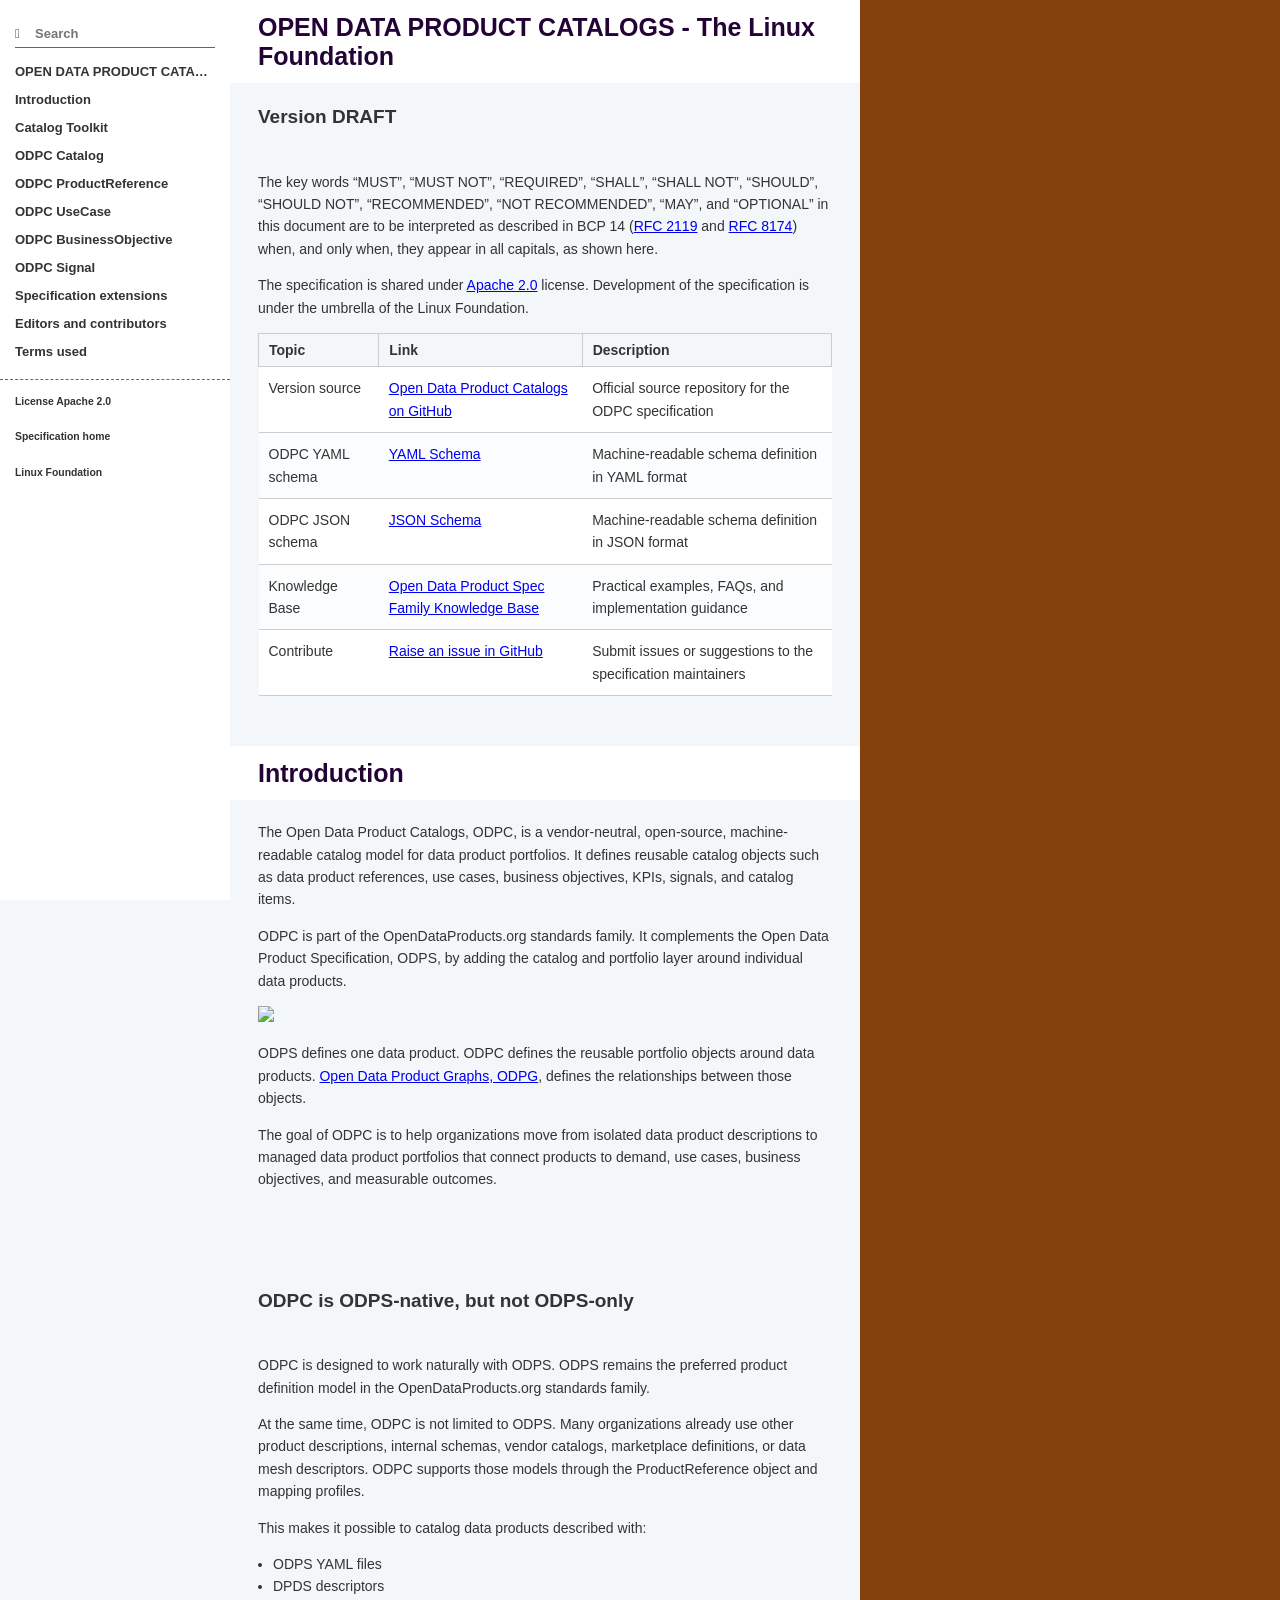
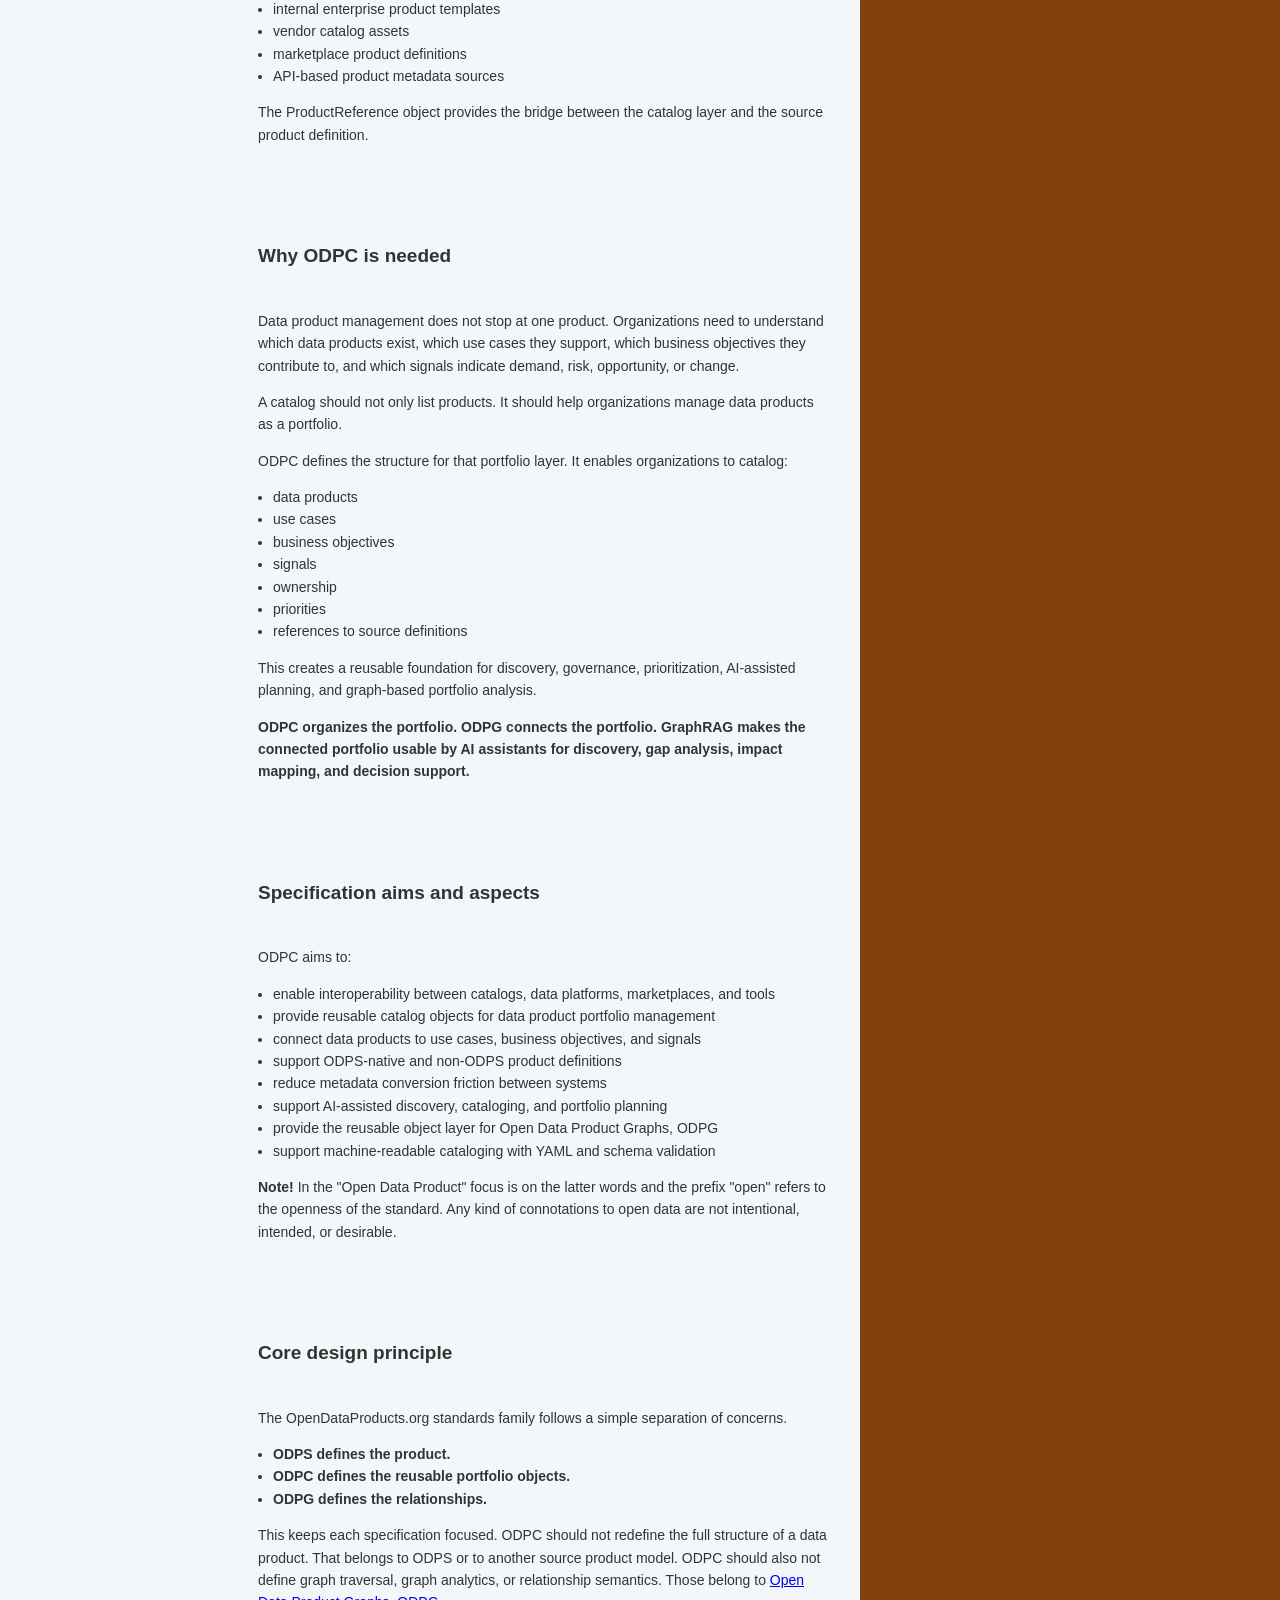
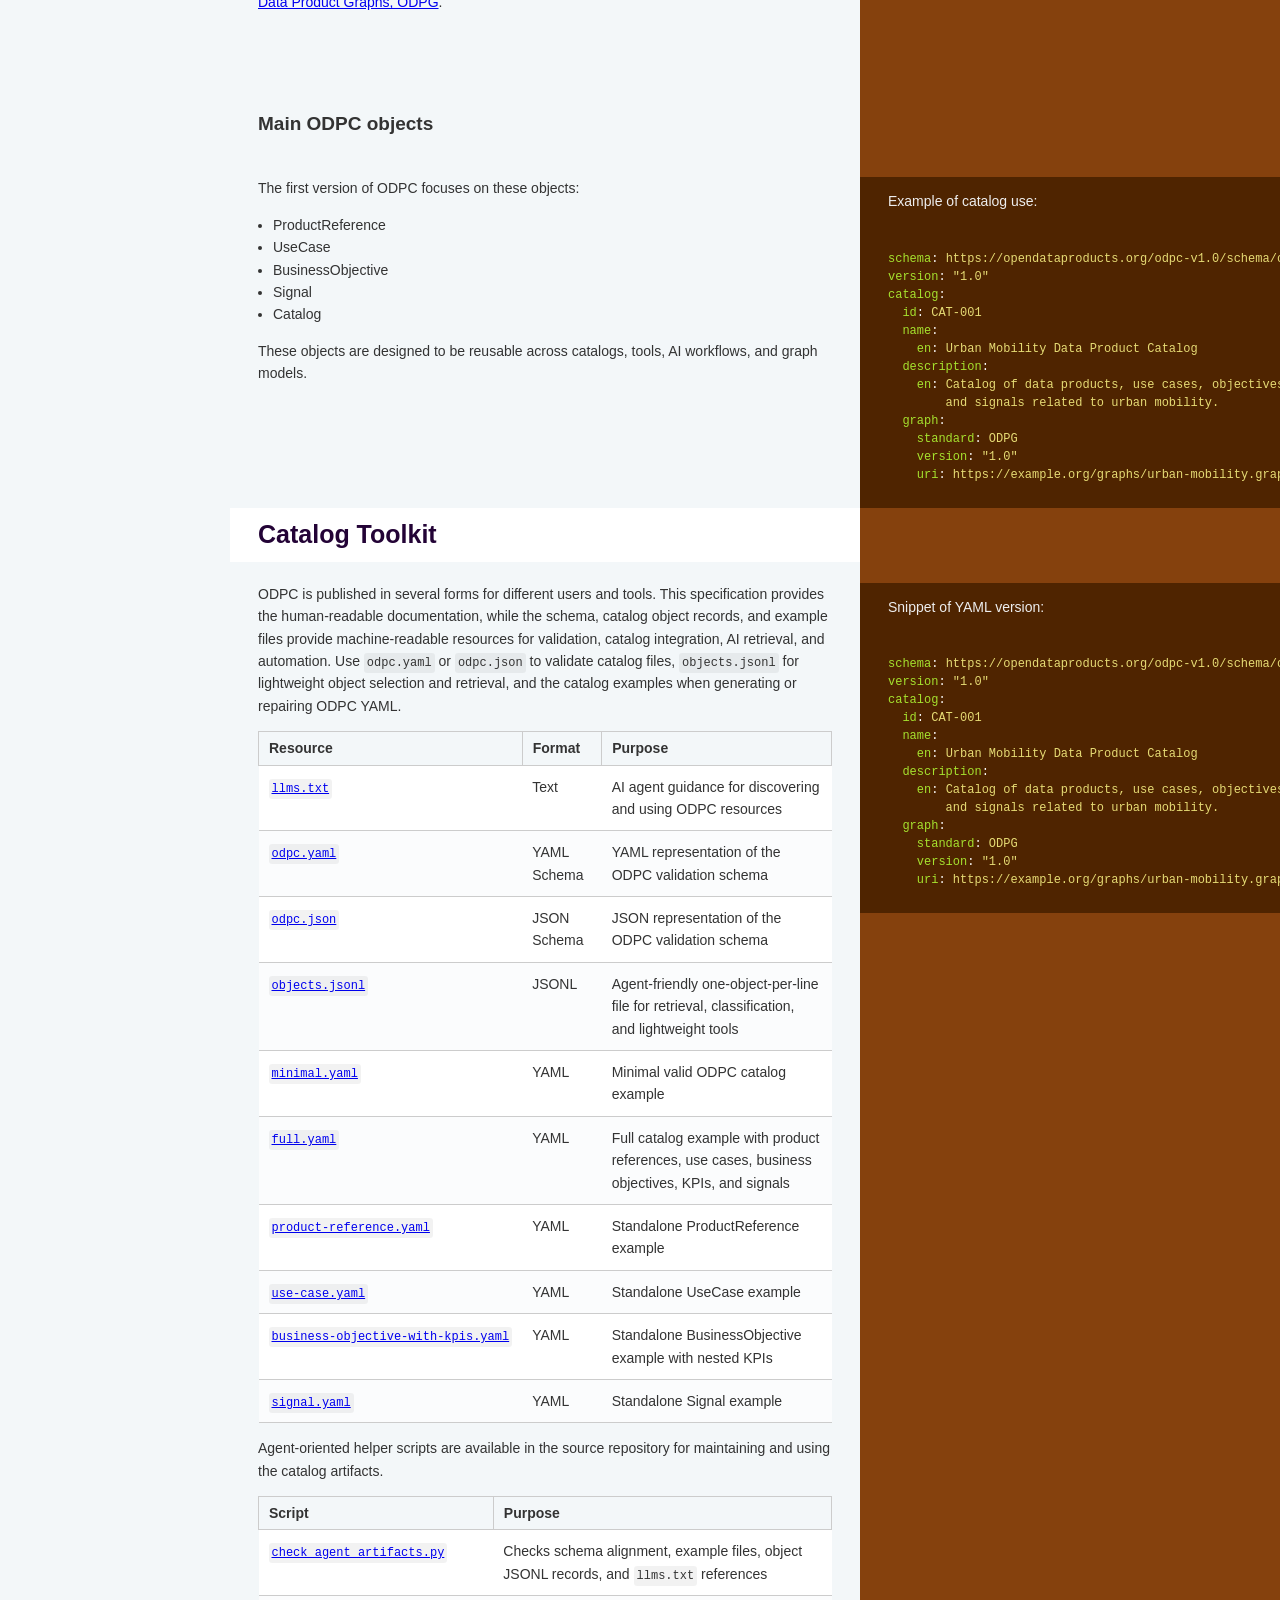
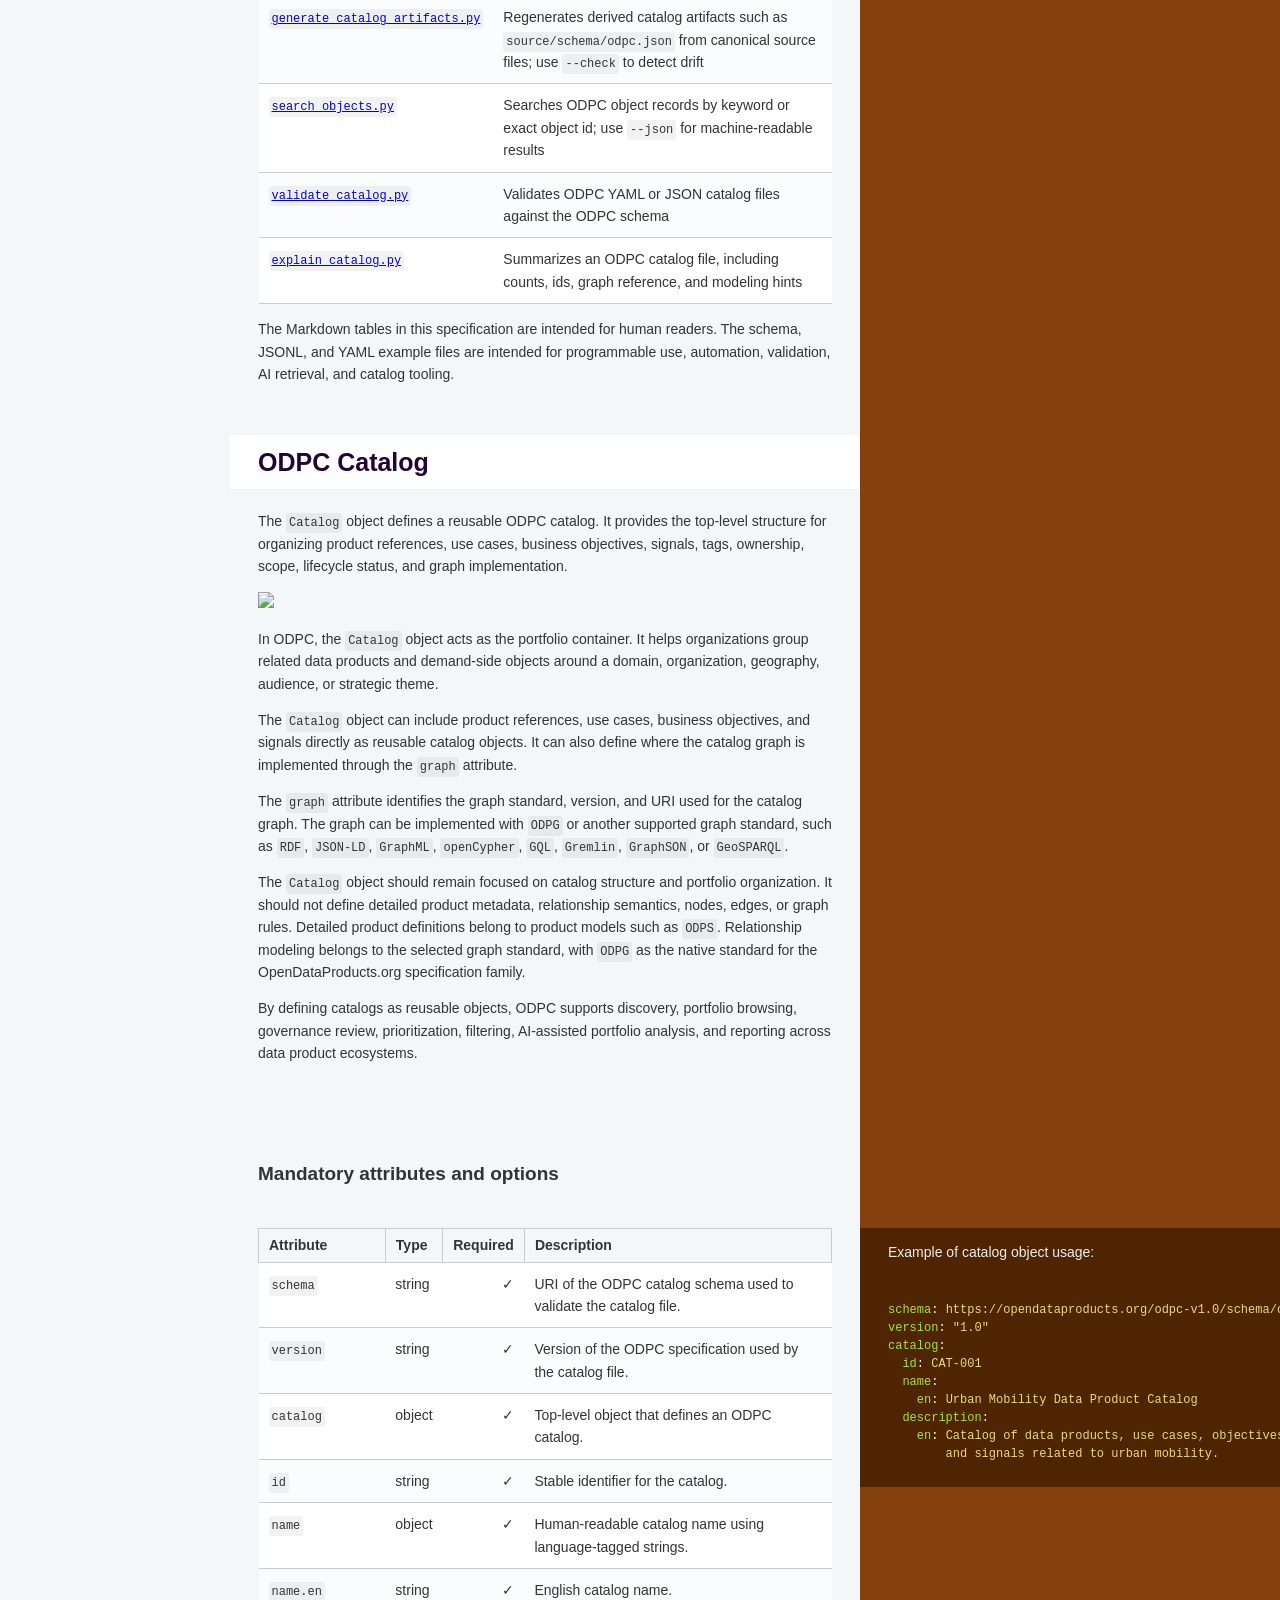
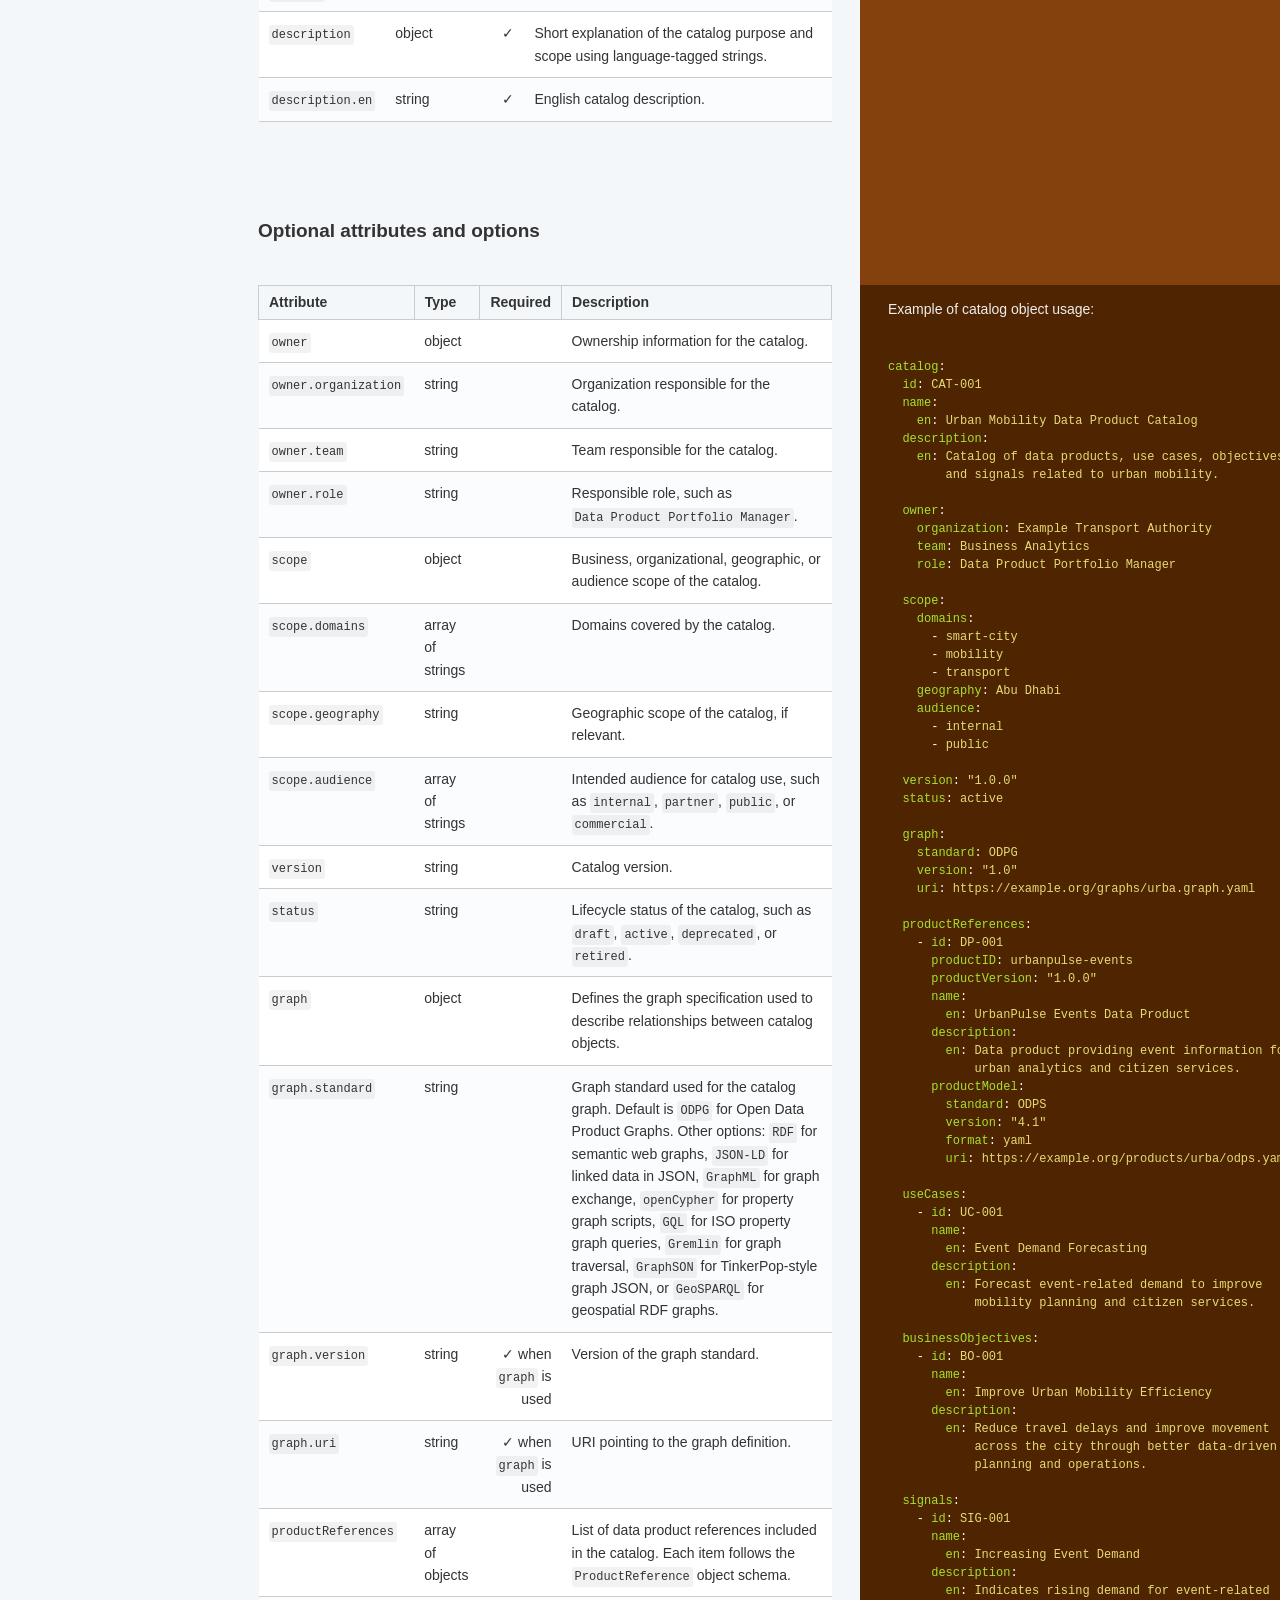
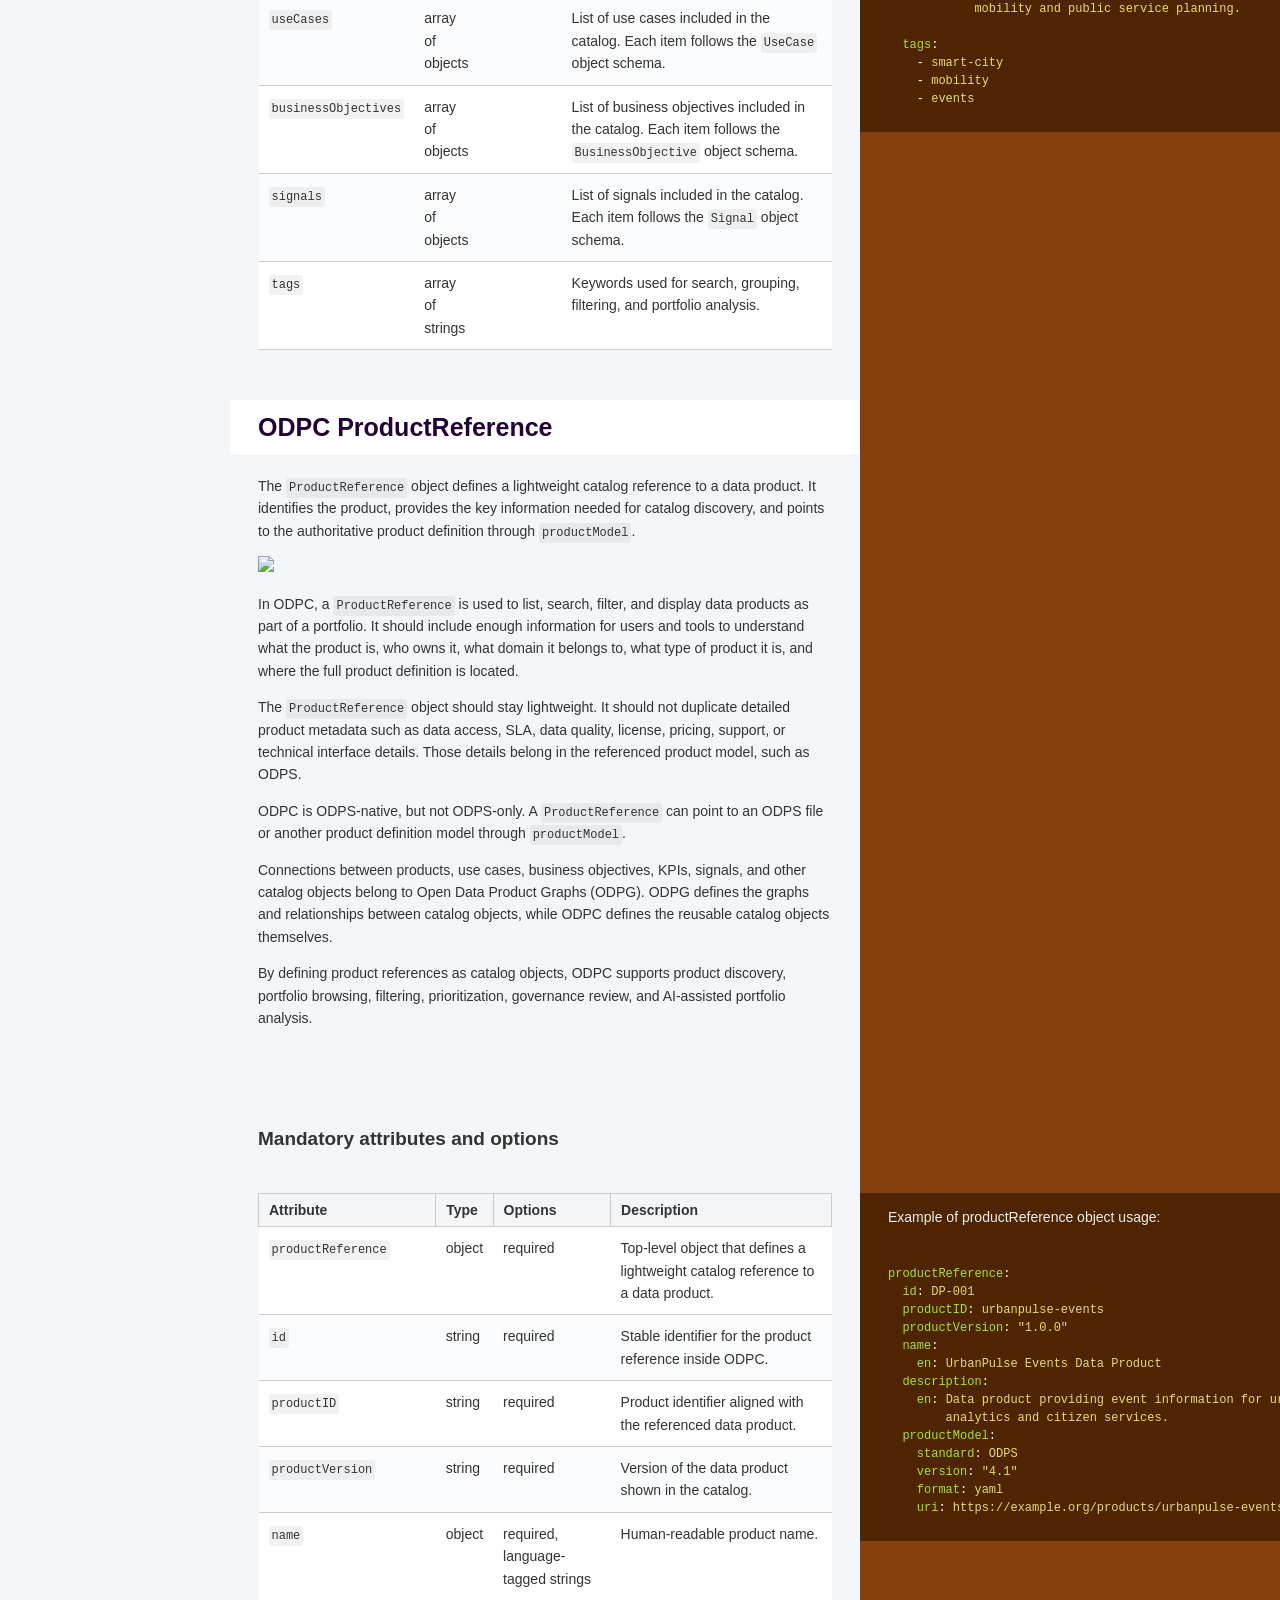
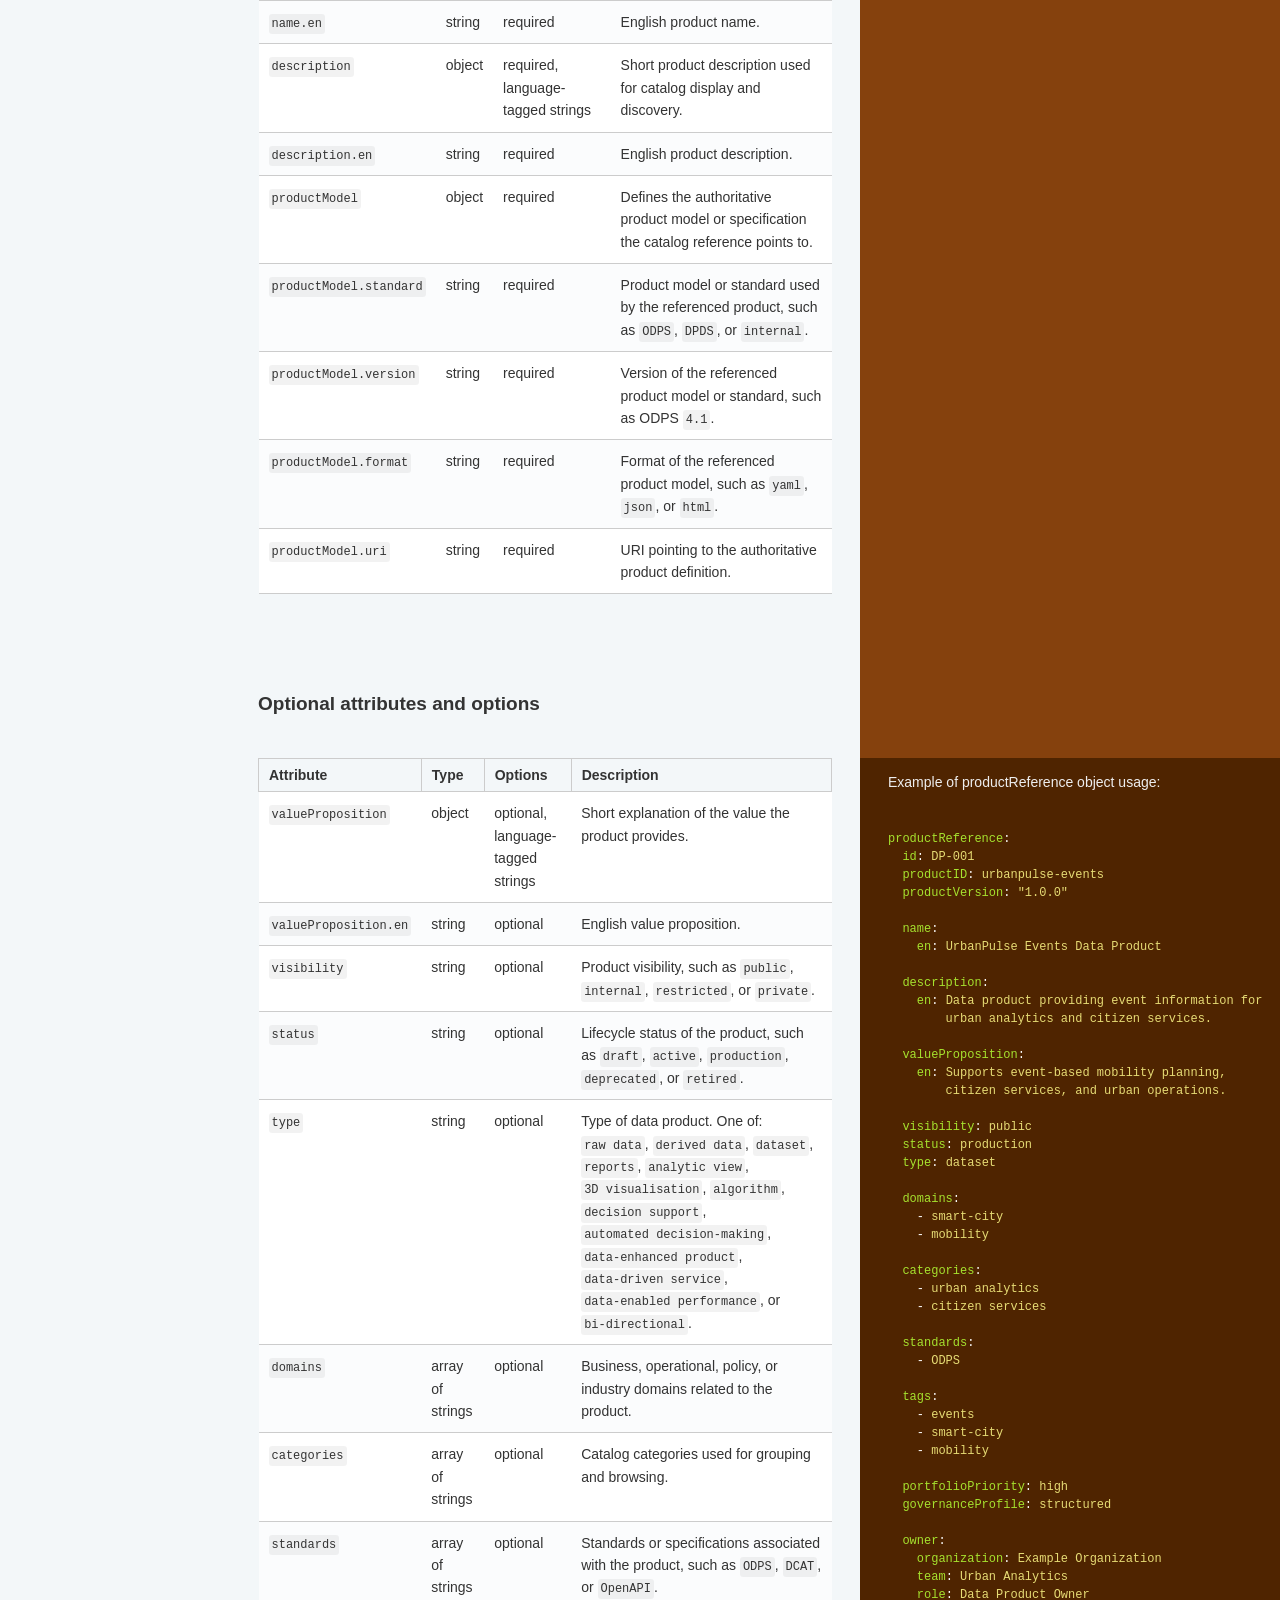
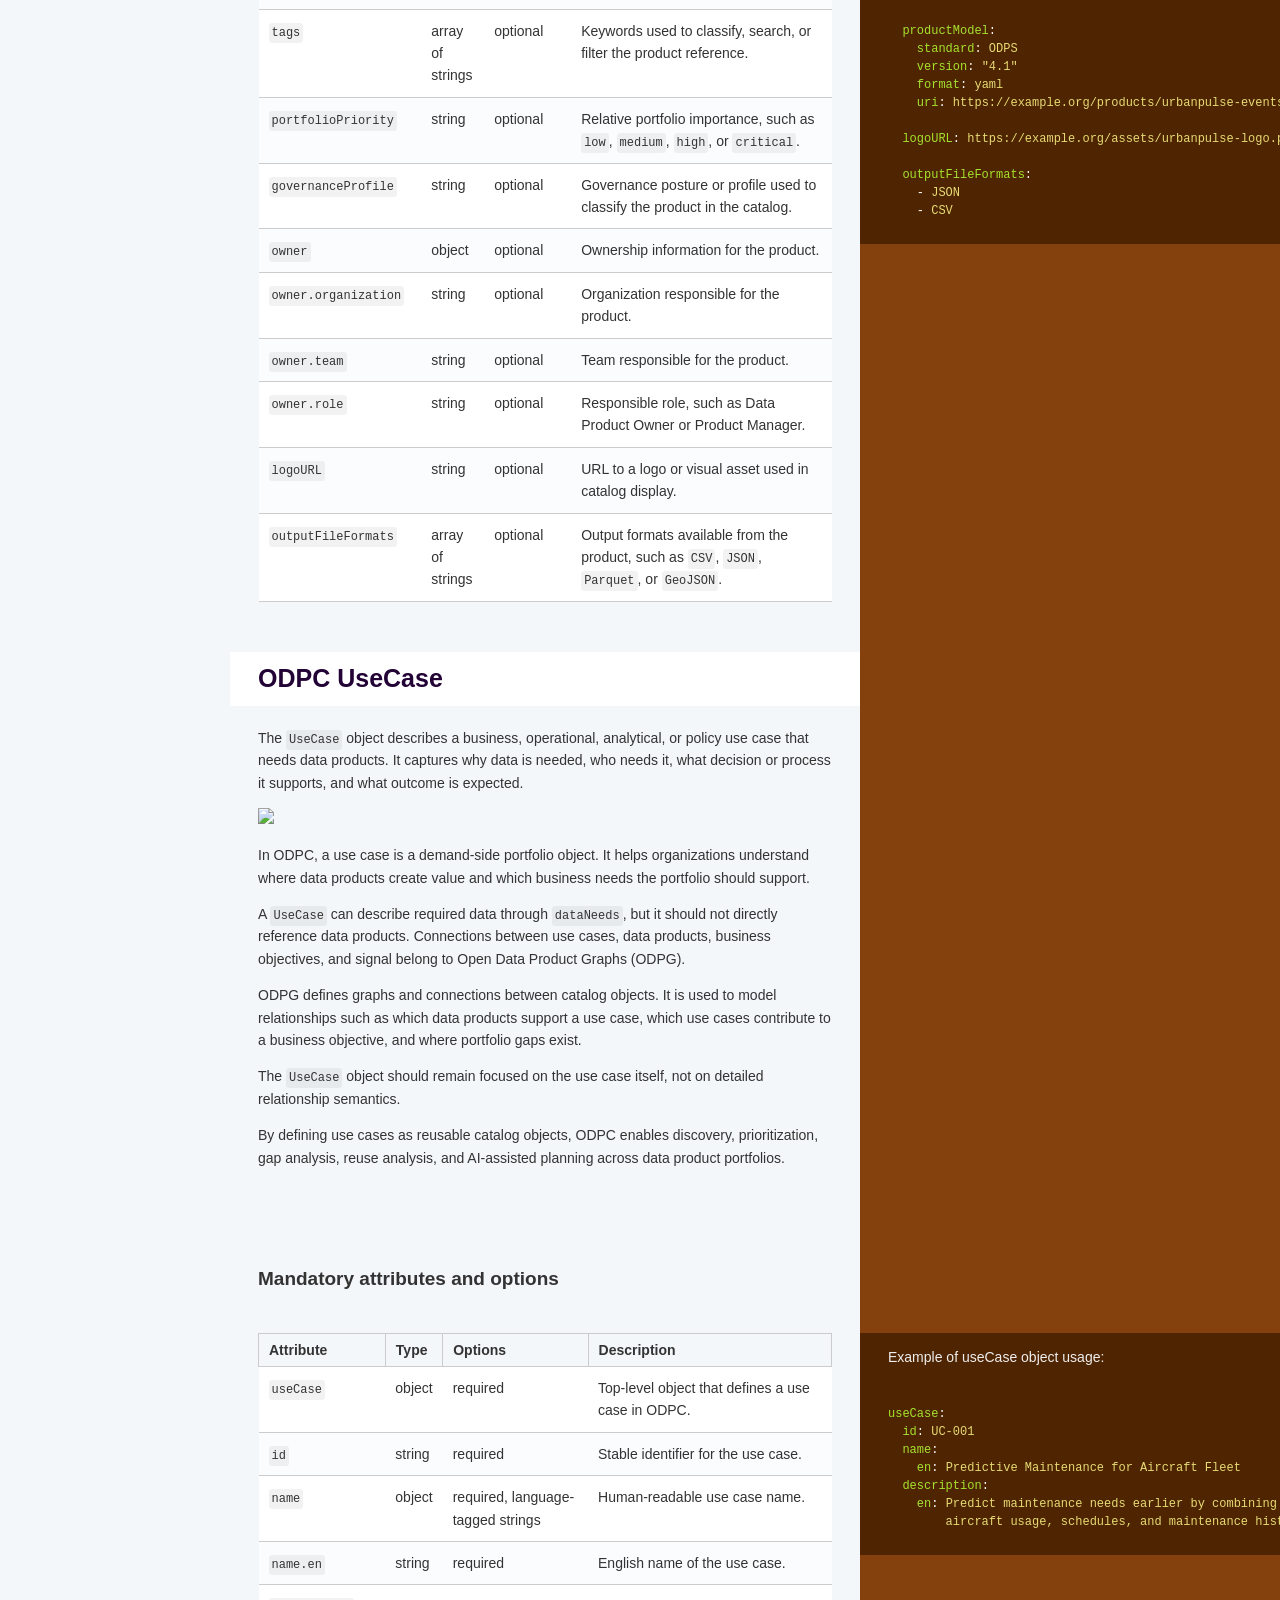
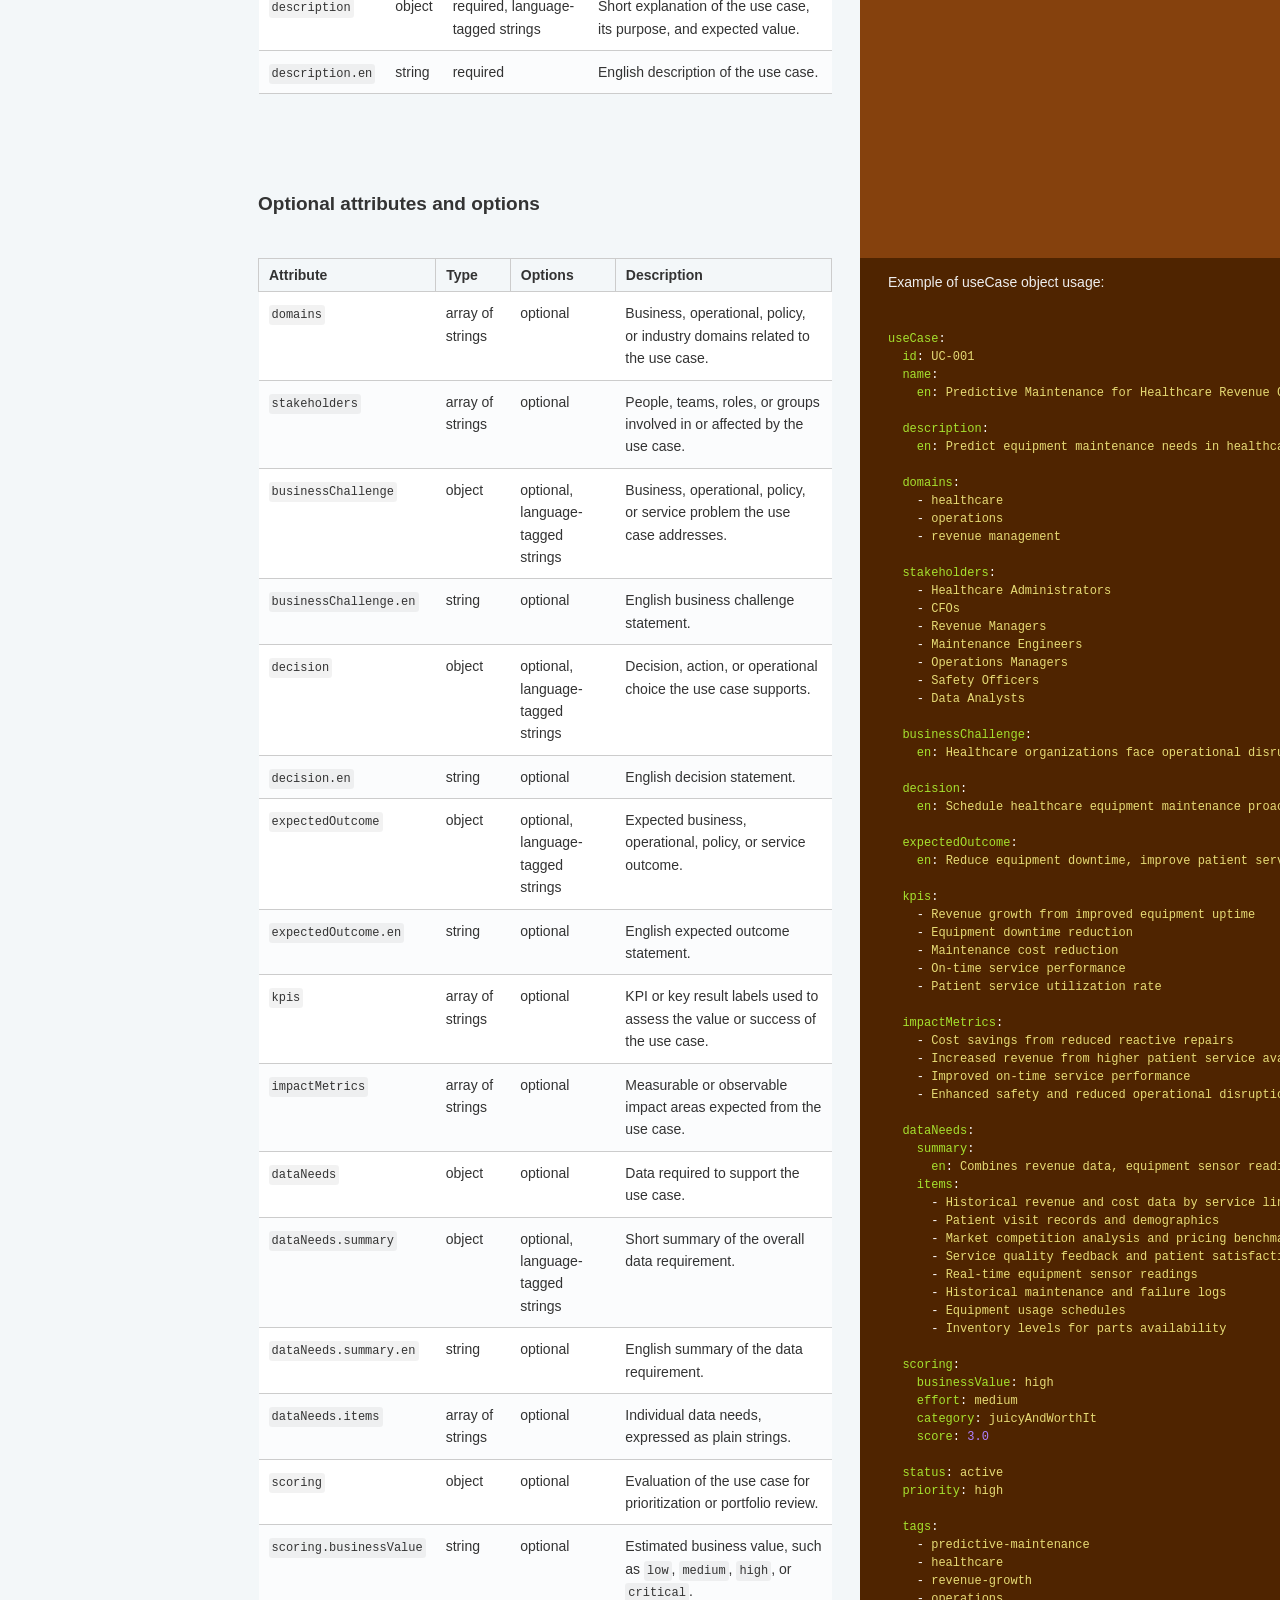
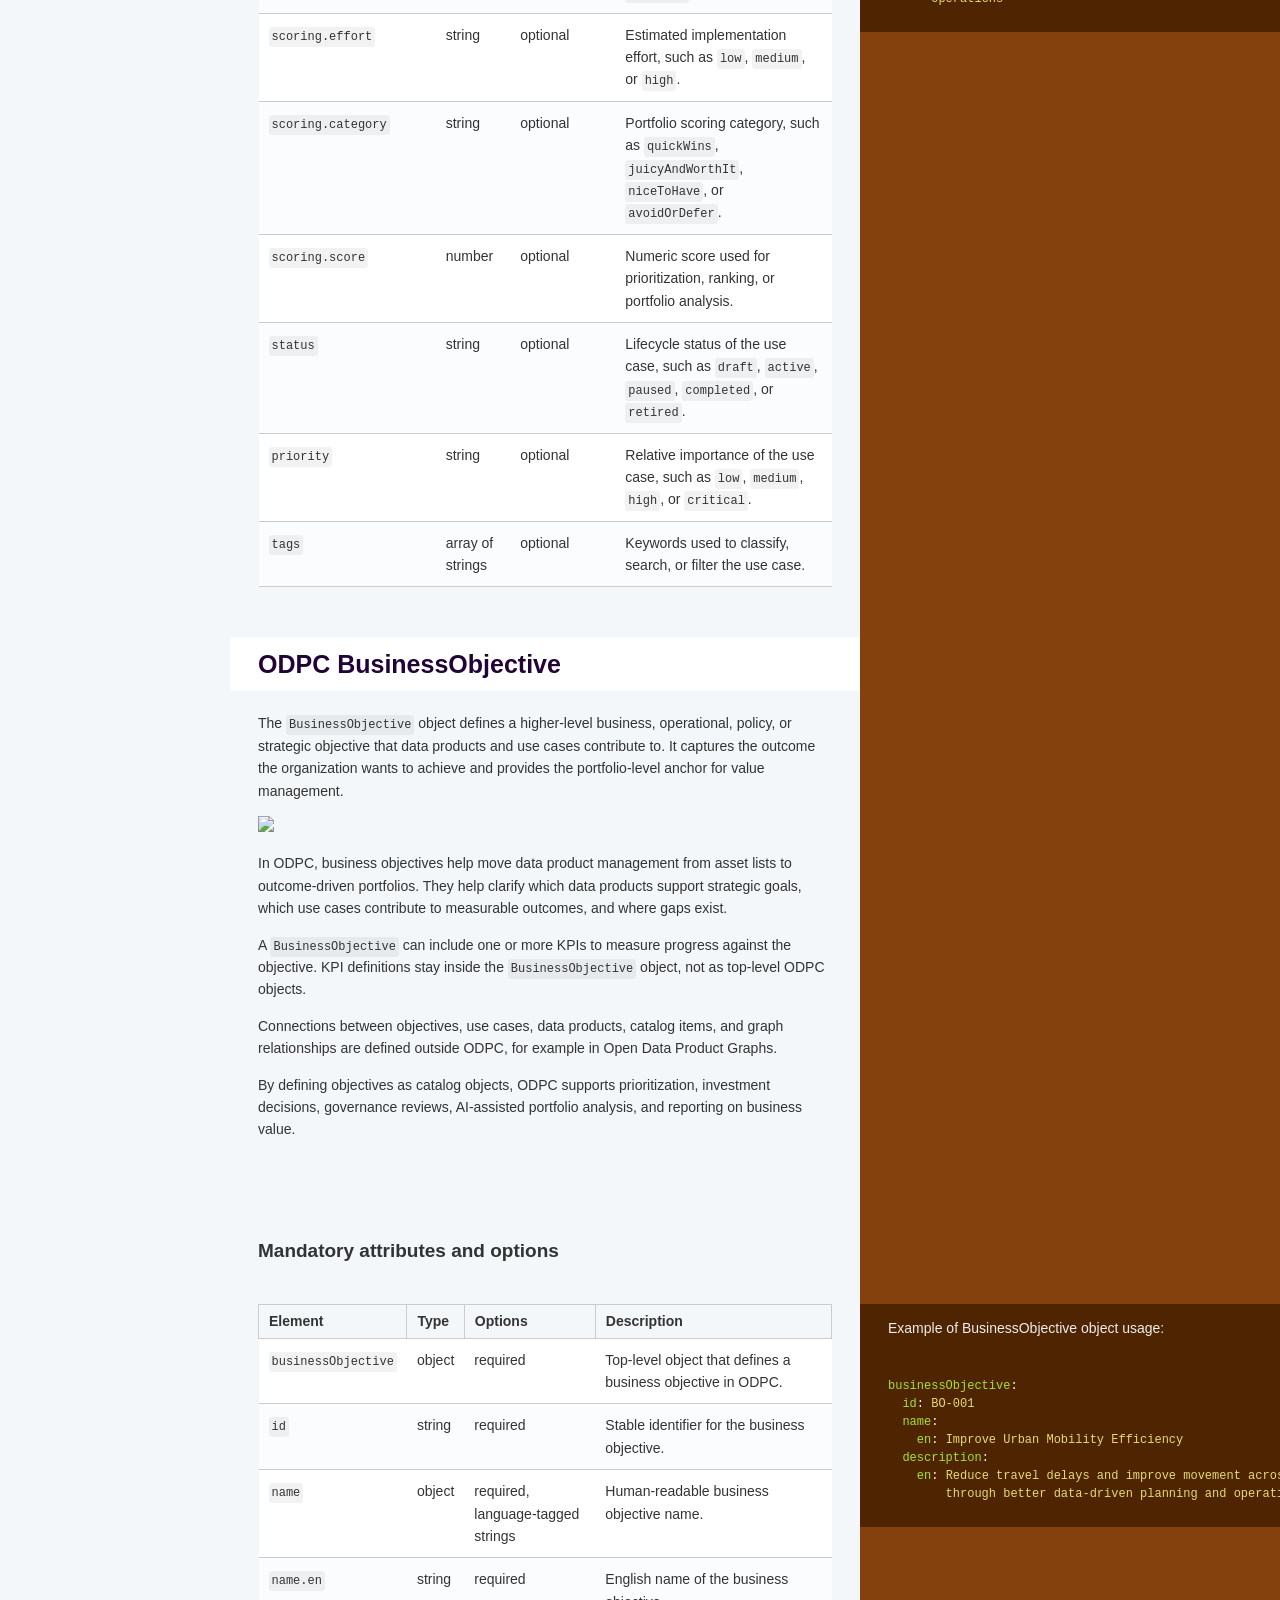
==== commit 4c651602: "deploy: a8ff2ae445ab33f2be9d545ff4fad455e1719949" ====
--- a/index.html
+++ b/index.html
@@ -696,7 +696,7 @@
 Use scripts/check_agent_artifacts.py in CI or review workflows to detect drift between schema, catalog artifacts, examples, and llms.txt.
 Use scripts/generate_catalog_artifacts.py after editing source/schema/odpc.yaml to regenerate source/schema/odpc.json; use --check in CI or review workflows.
 Use scripts/explain_catalog.py to summarize an ODPC catalog file for humans or AI agents.
-Install script dependencies with python3 -m pip install -r scripts/requirements-agent.txt.
+Install script dependencies with python -m pip install -r scripts/requirements-agent.txt.
 Do not edit generated or derived artifacts without checking alignment across llms.txt, schema files, catalog artifacts, examples, and tests.
 -->
 
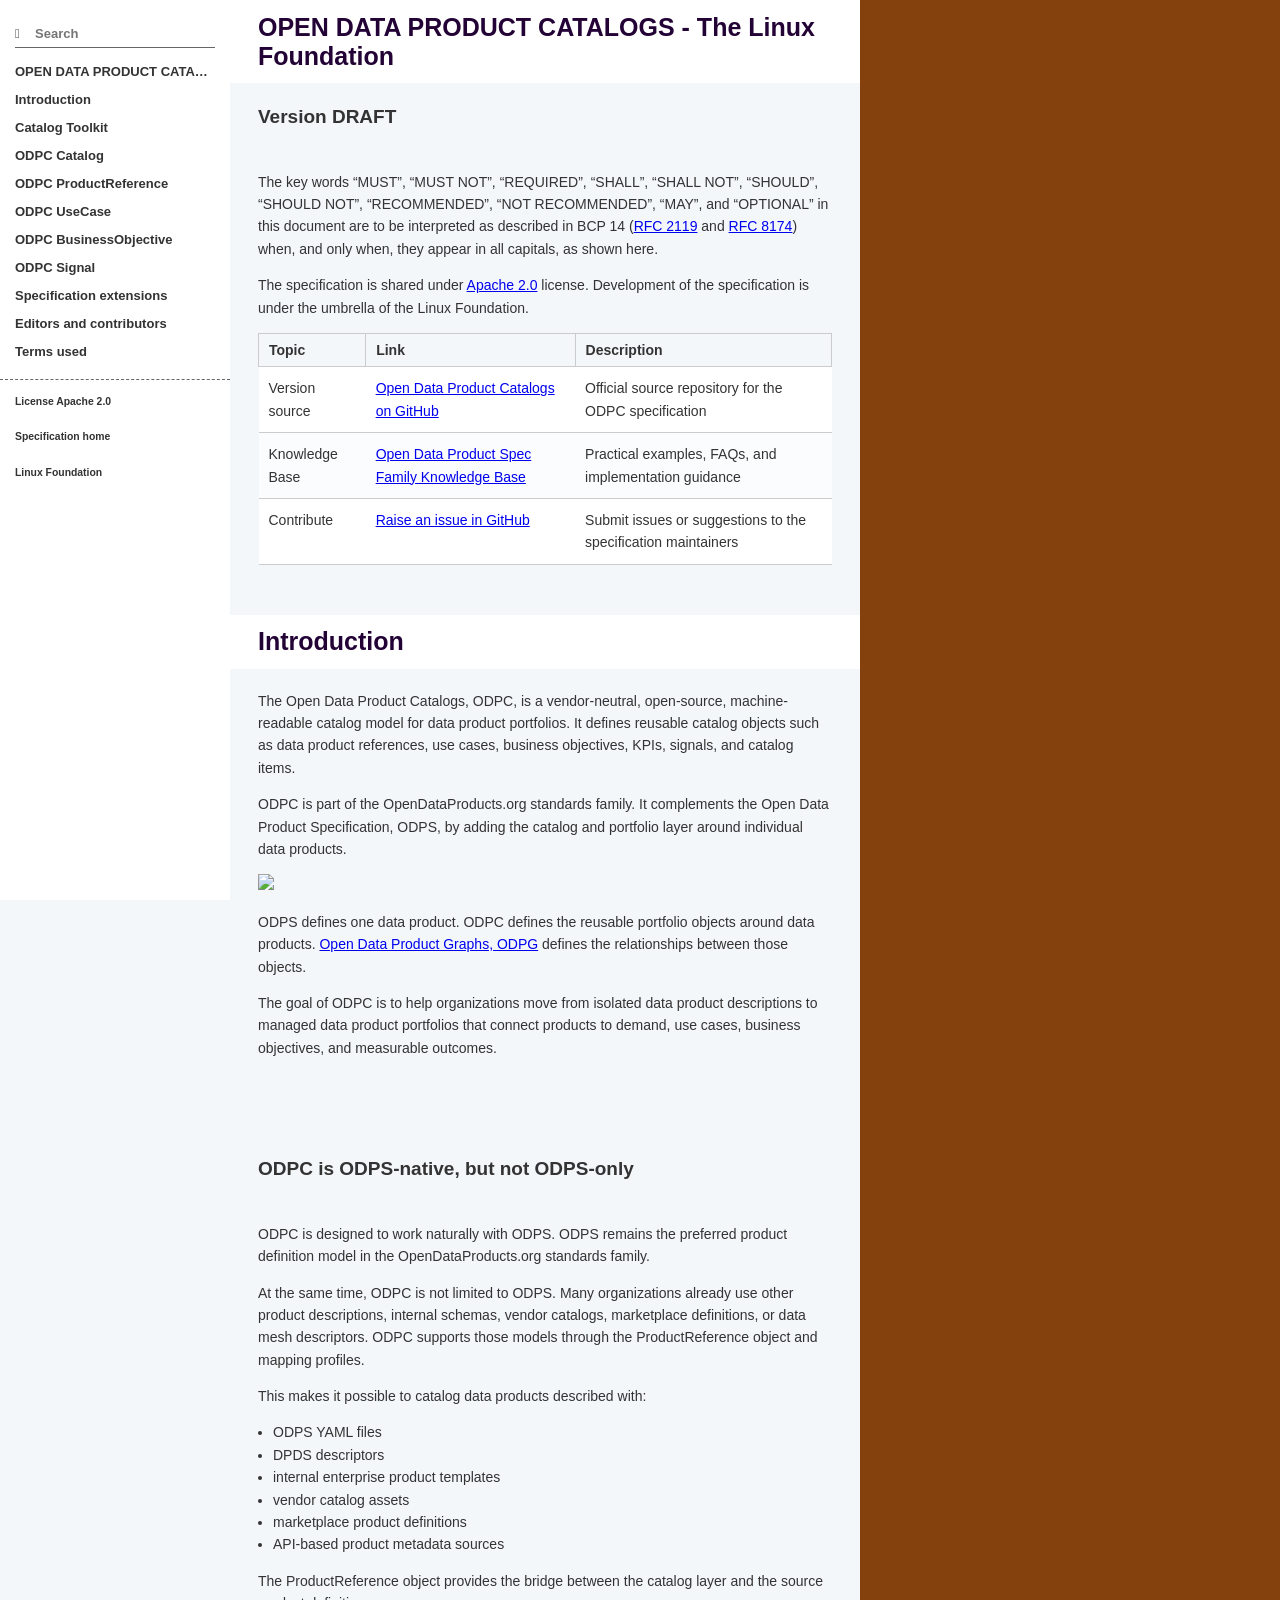
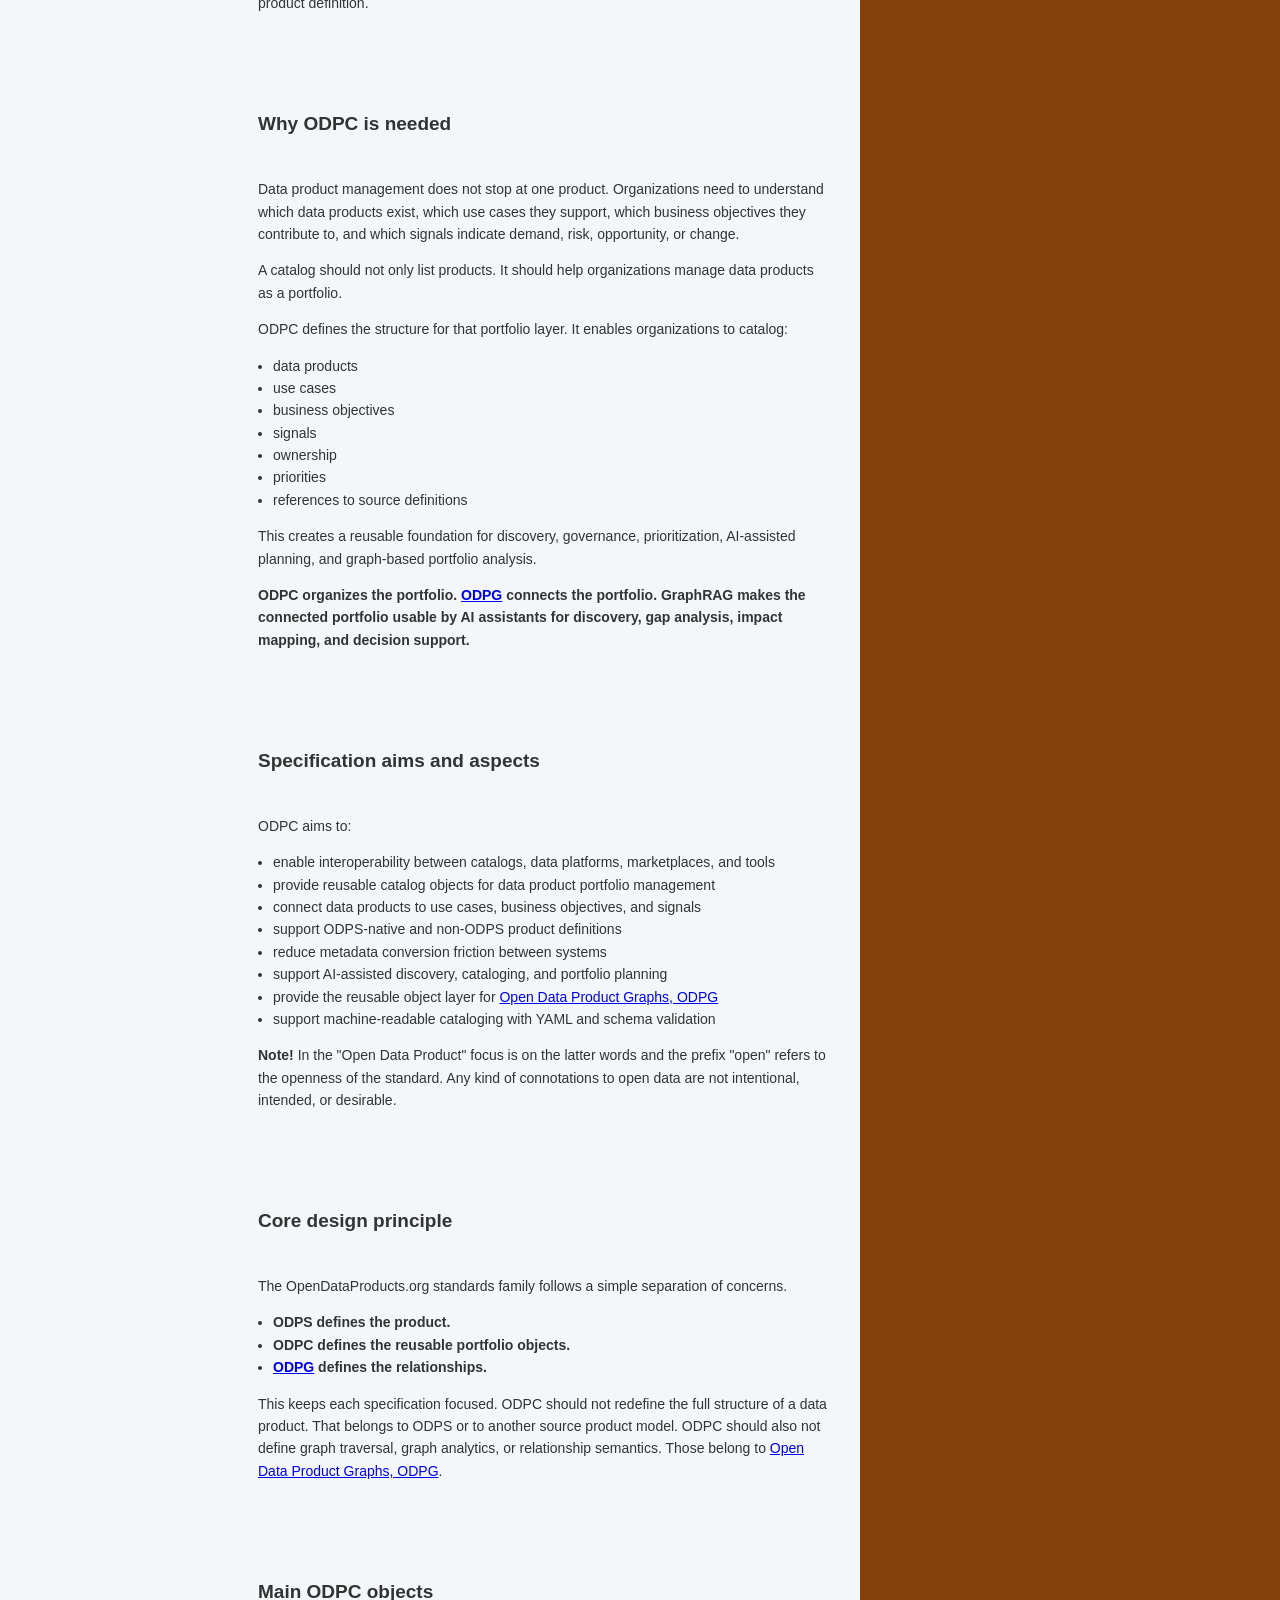
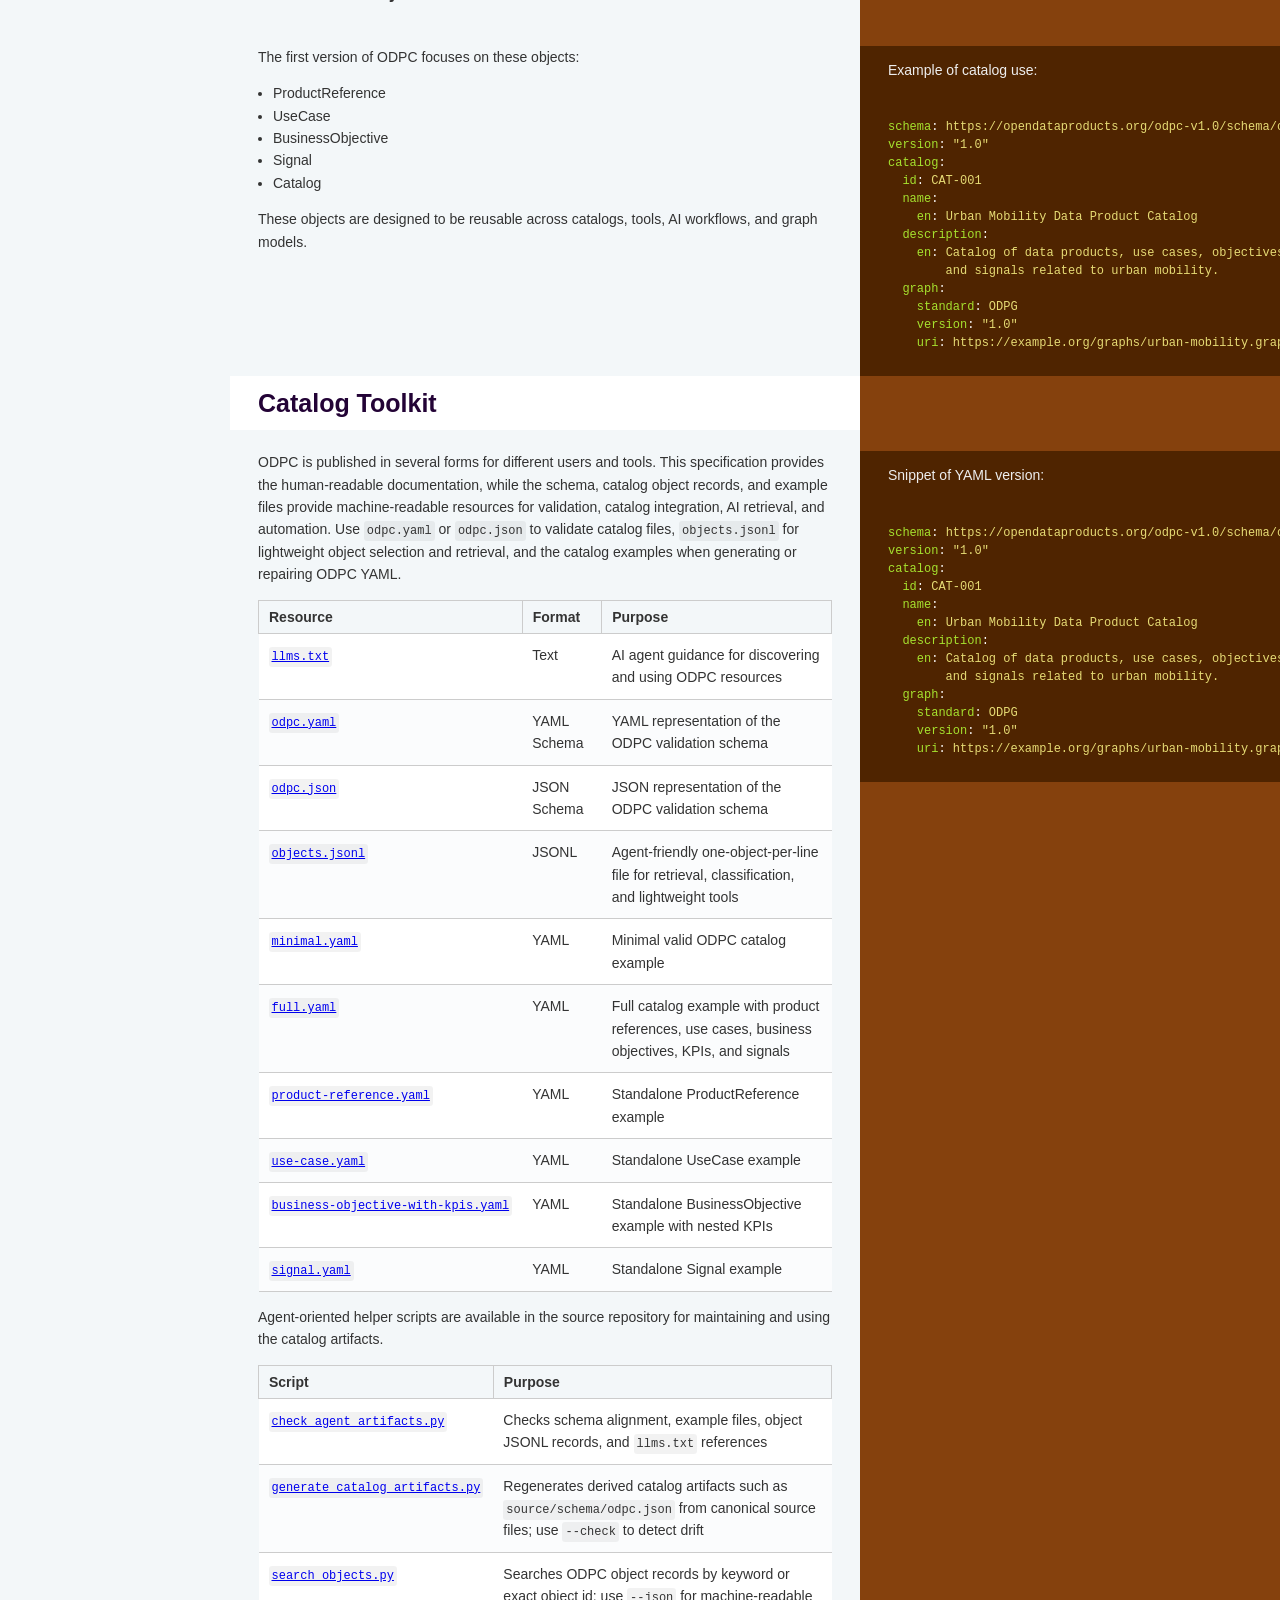
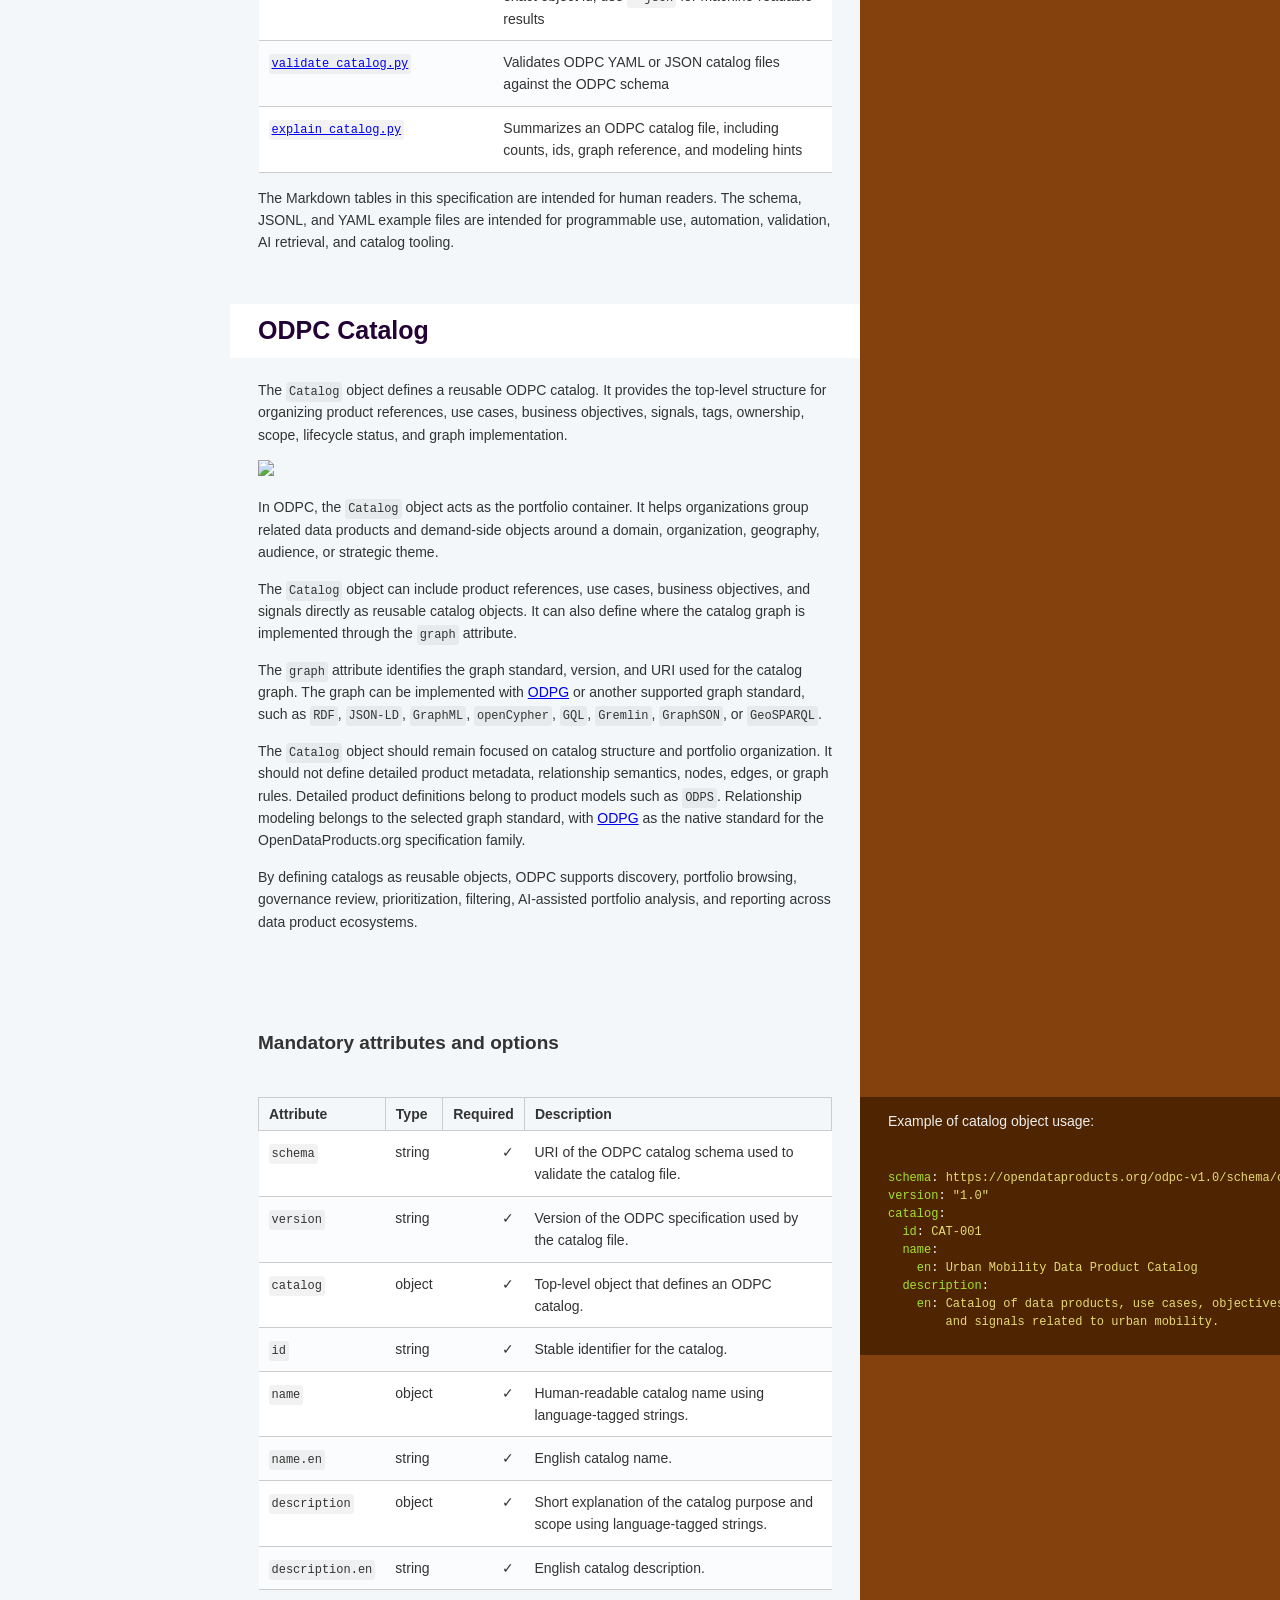
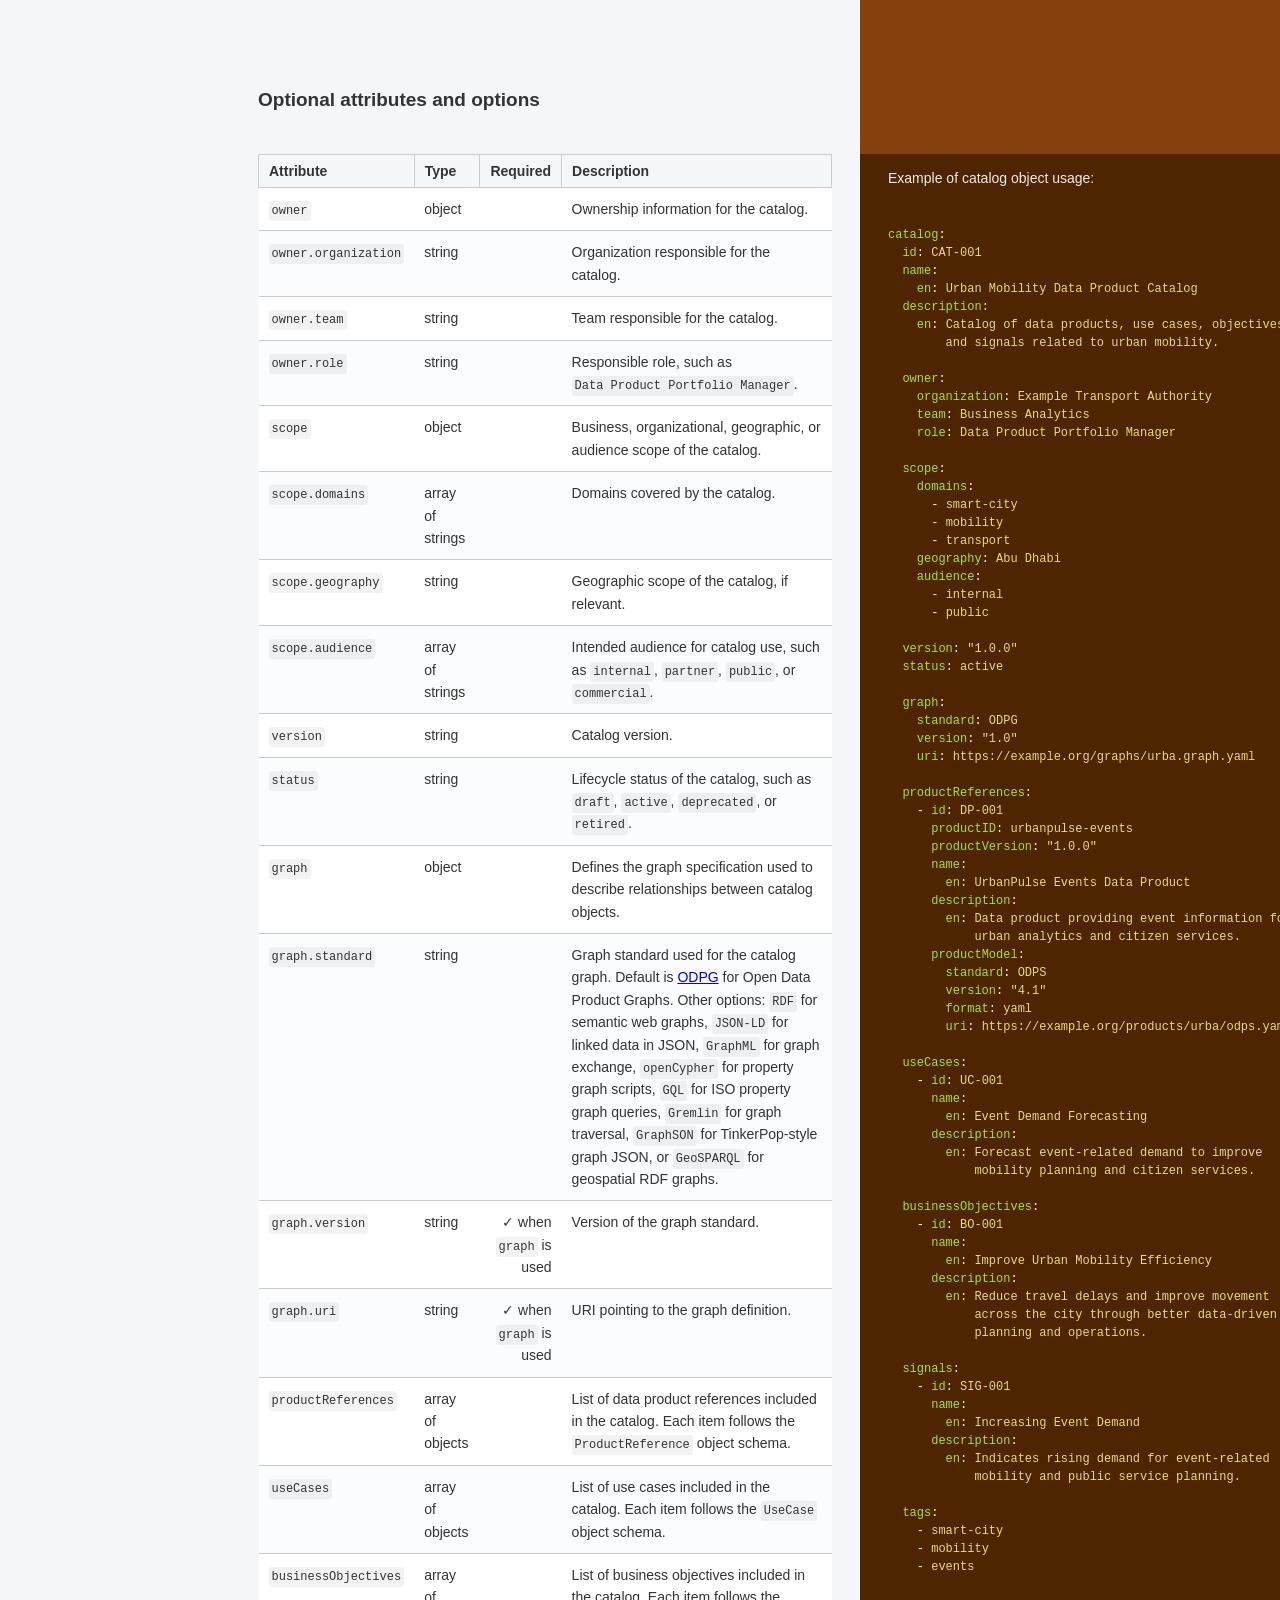
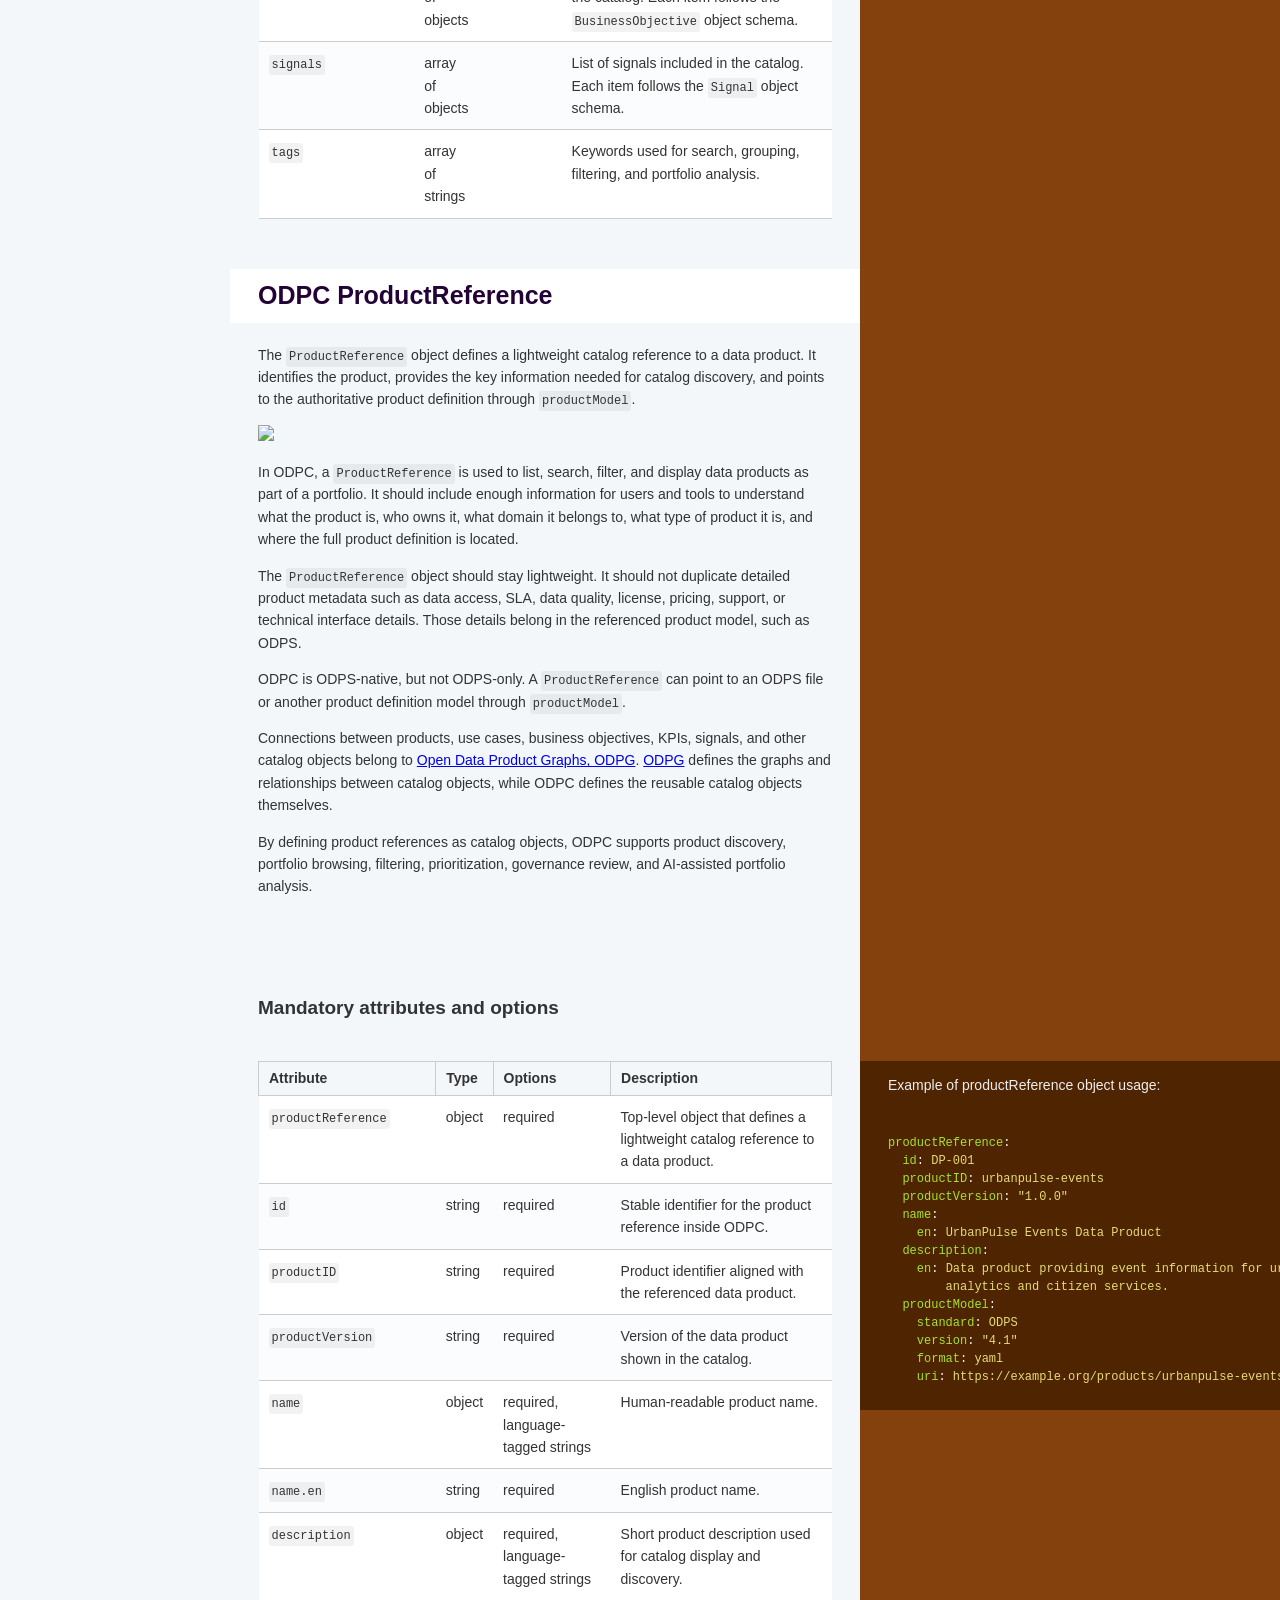
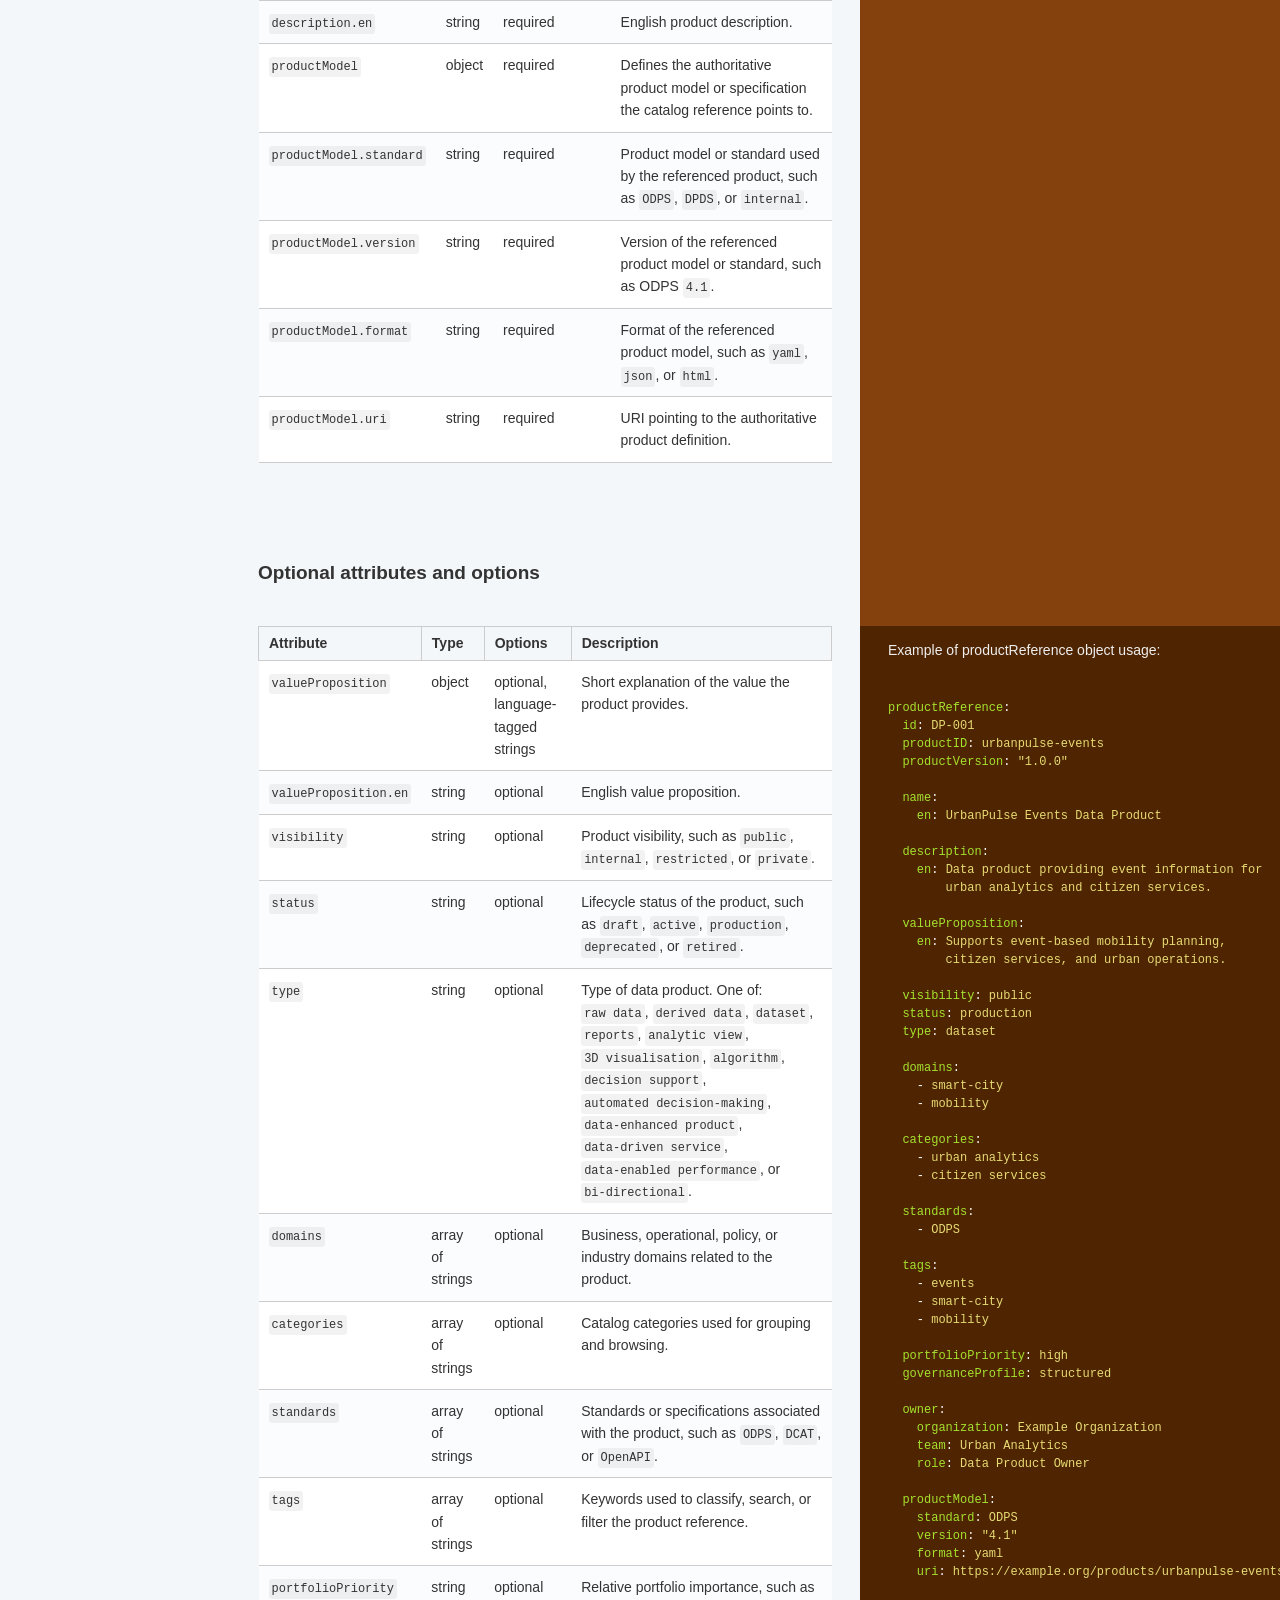
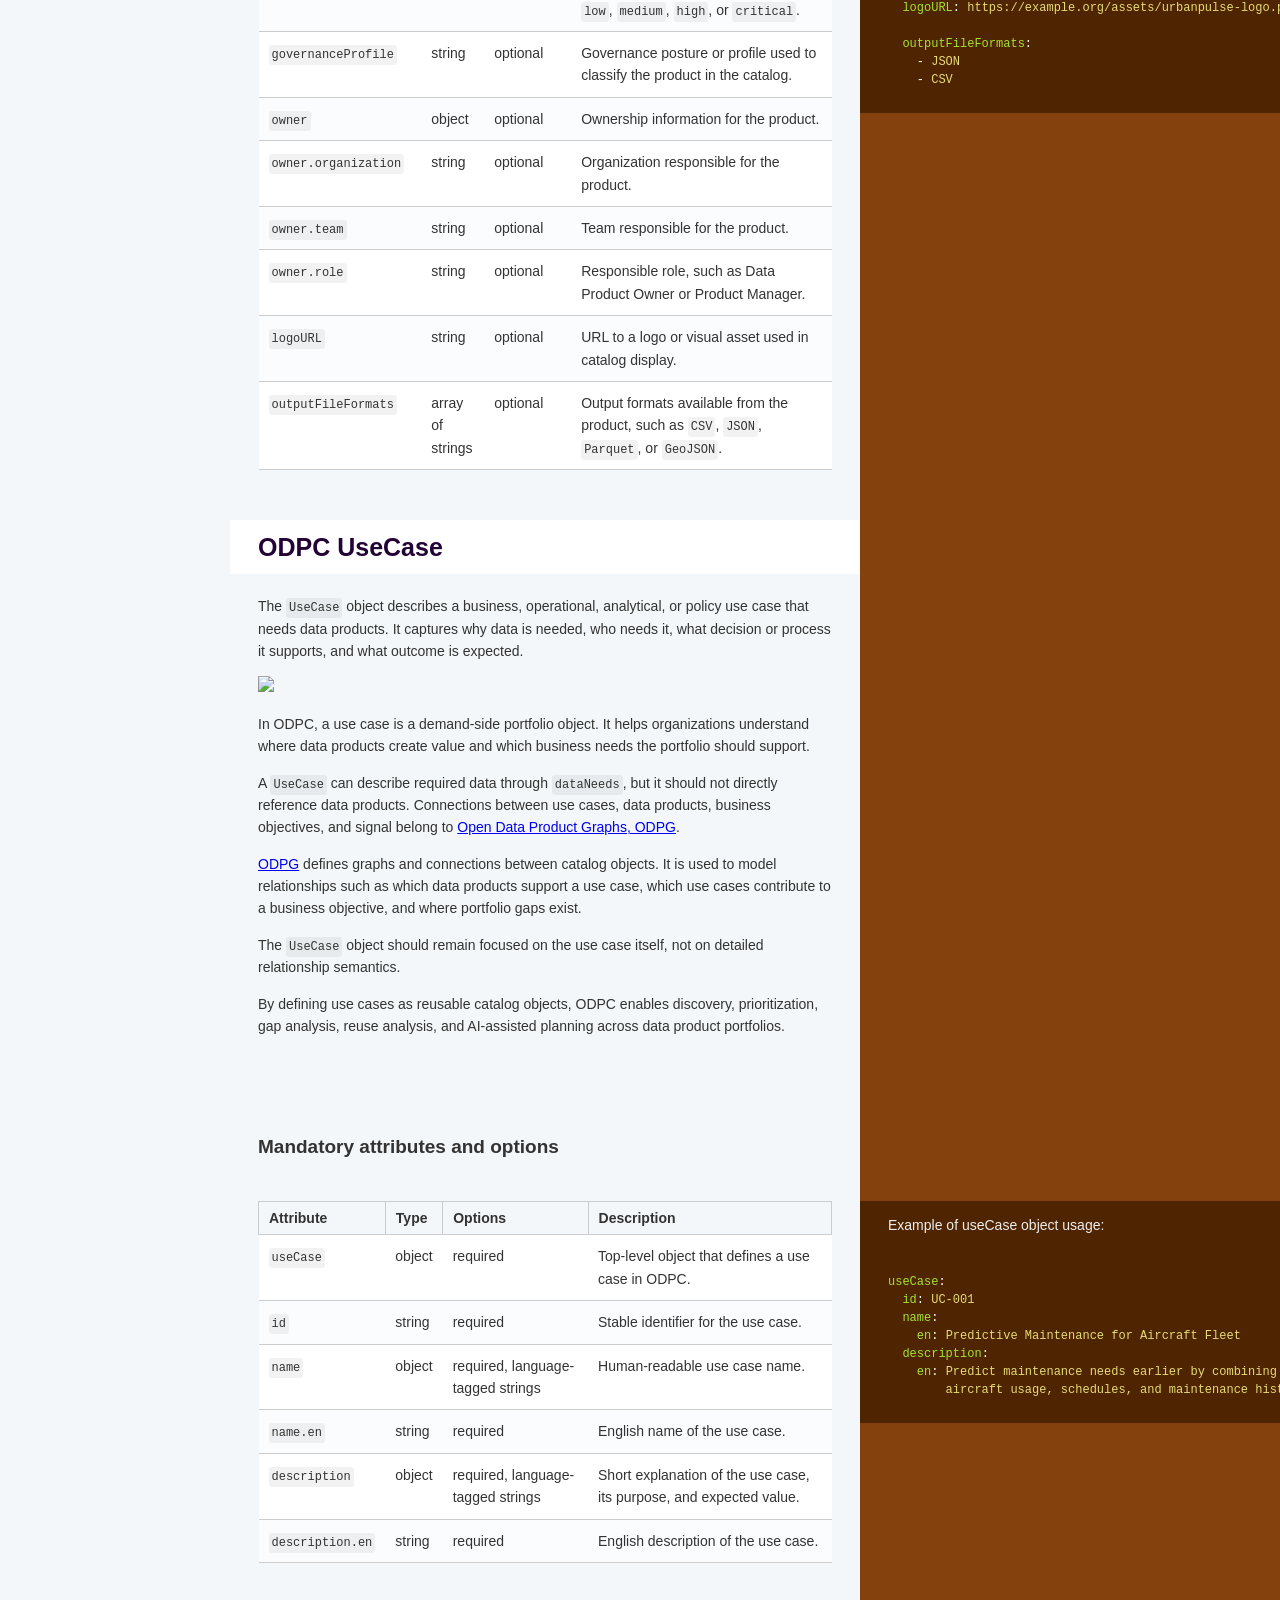
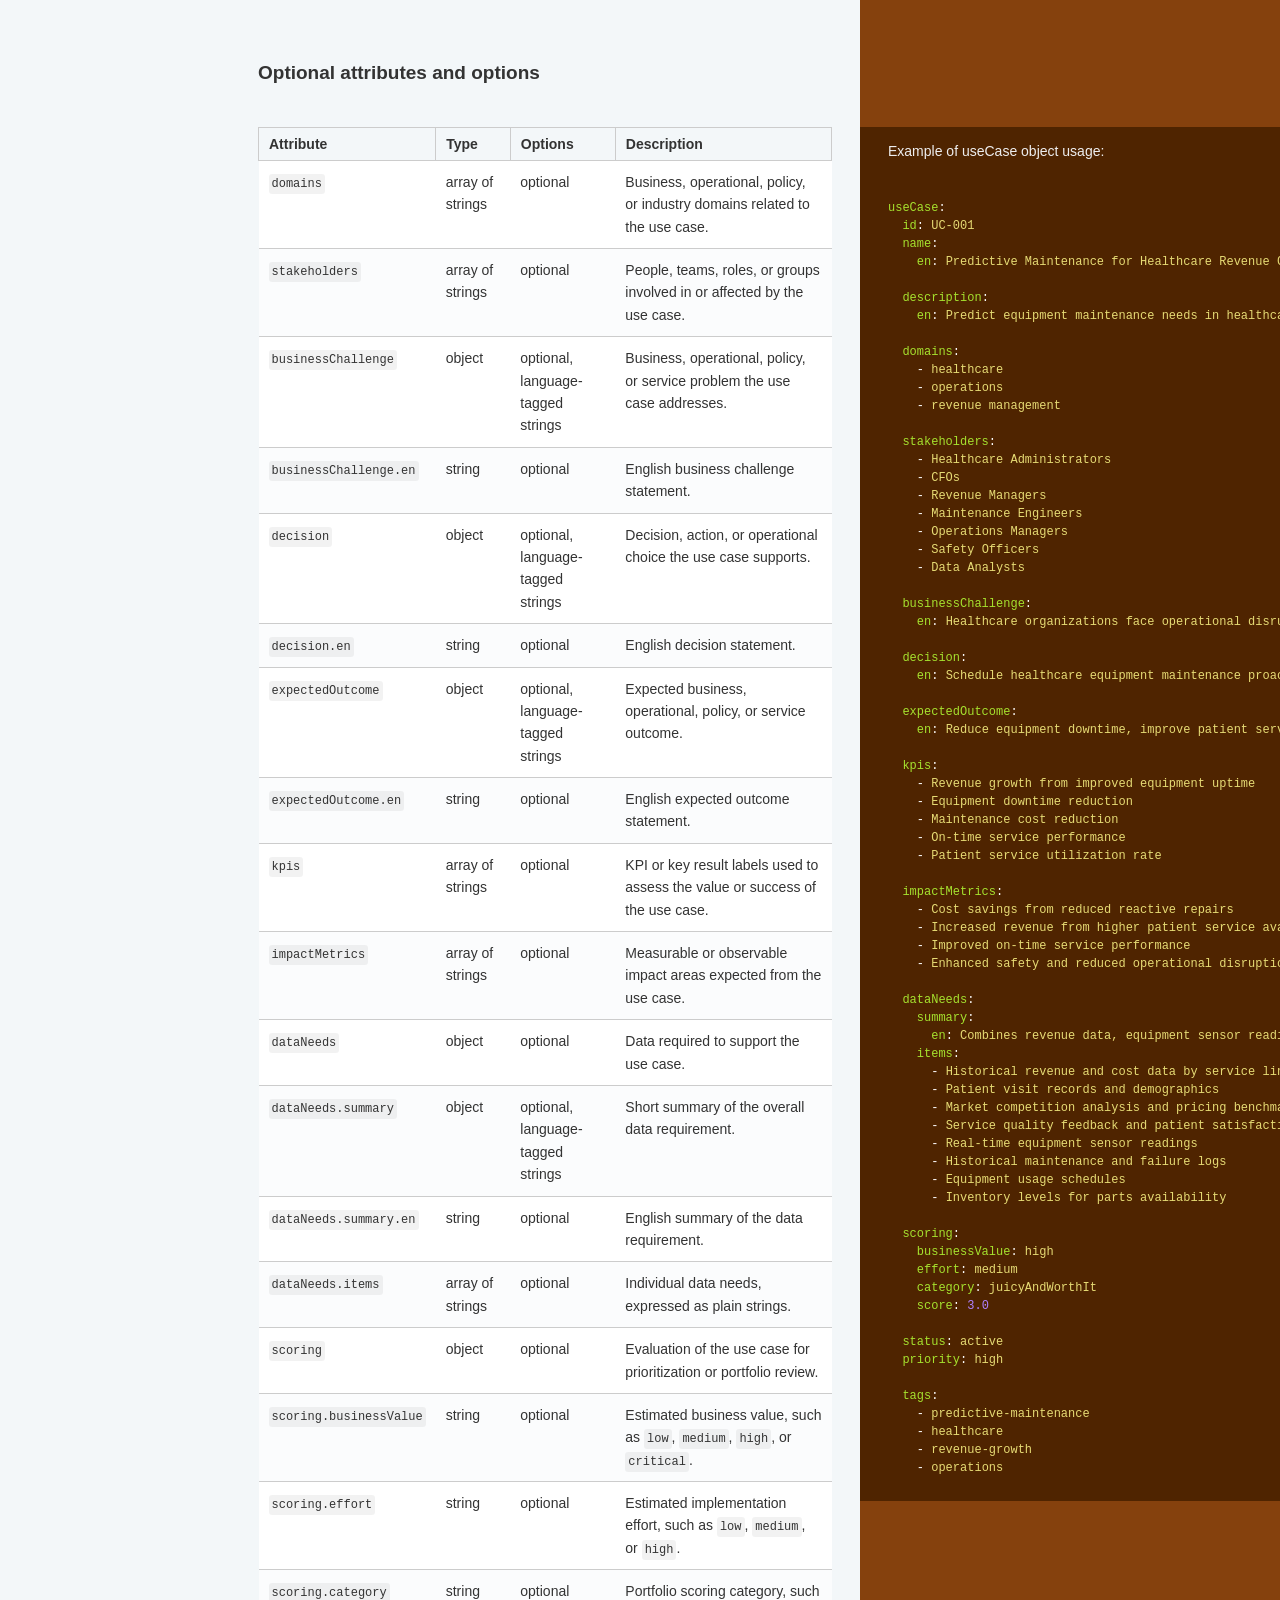
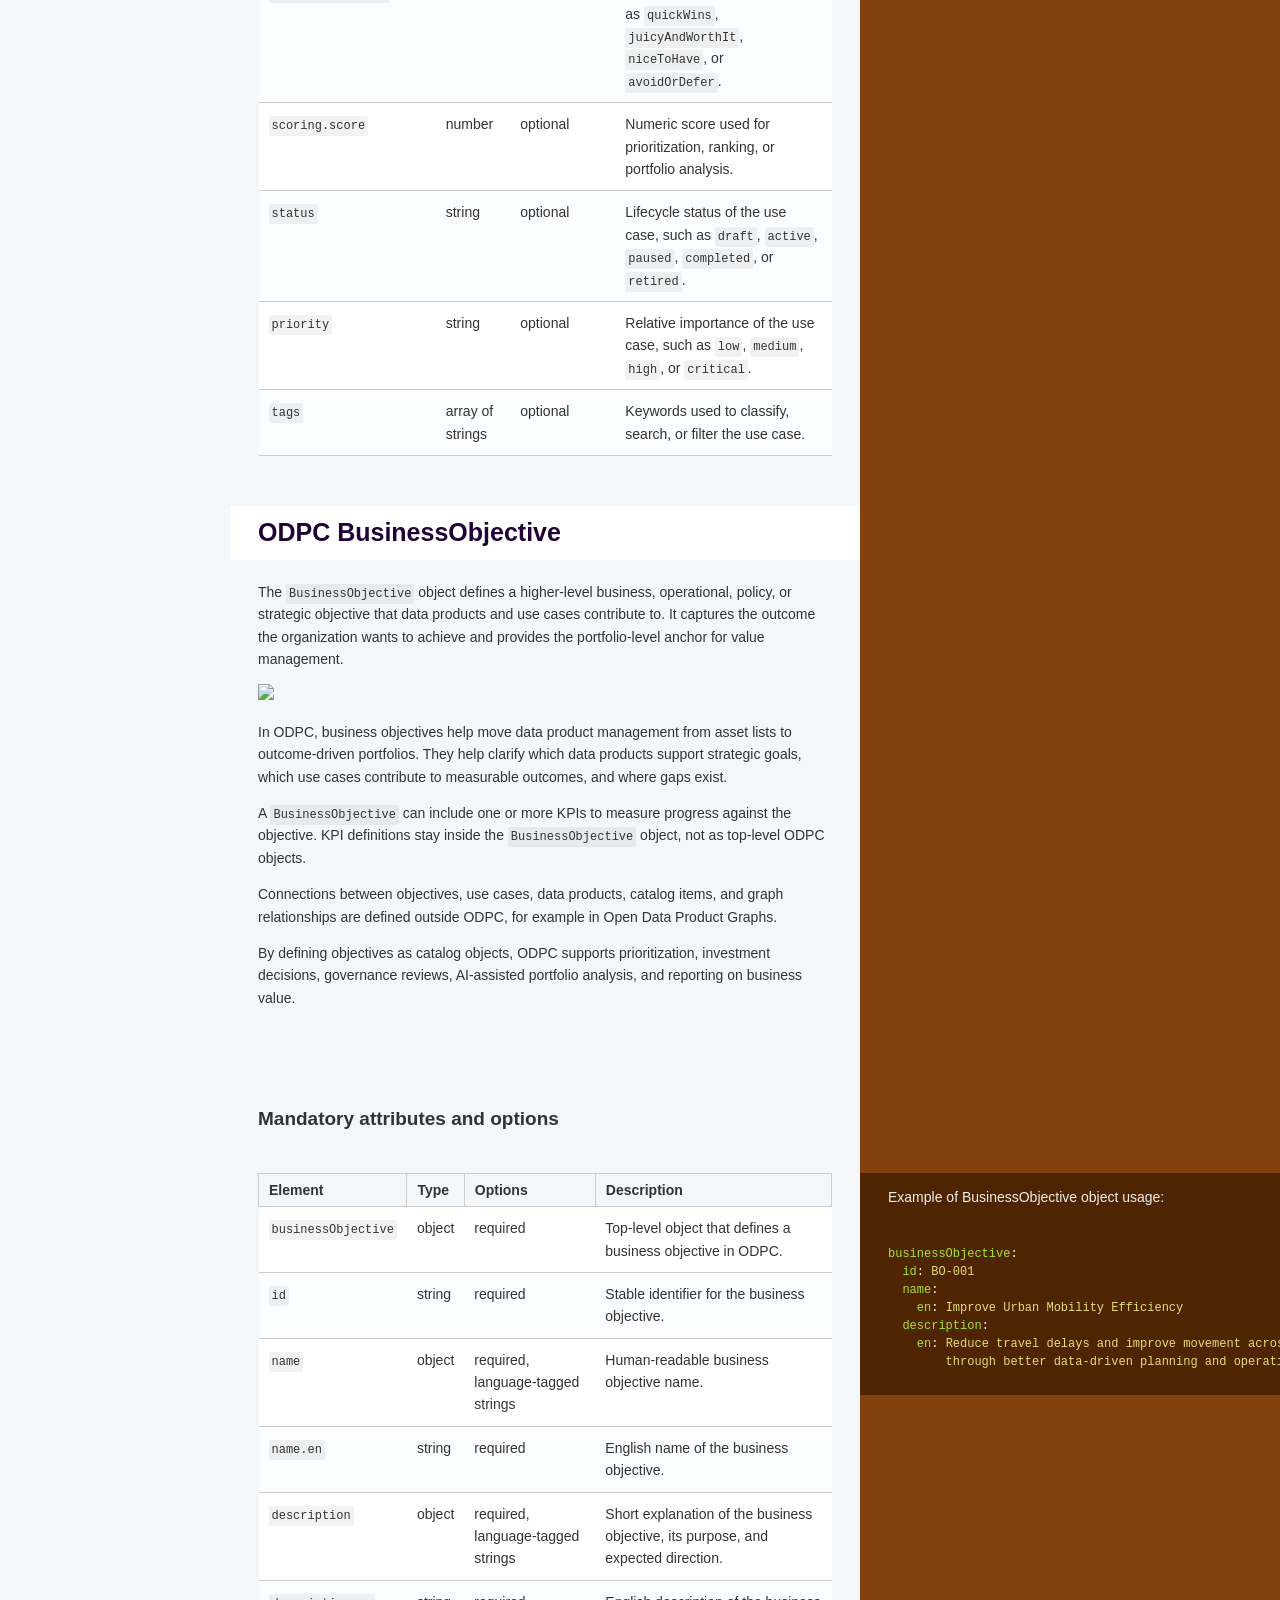
==== commit 8759b4ea: "deploy: 6914a5fed67d7c3717328a1491e14d7281316b8e" ====
--- a/index.html
+++ b/index.html
@@ -475,16 +475,6 @@
 <td>Official source repository for the ODPC specification</td>
 </tr>
 <tr>
-<td>ODPC YAML schema</td>
-<td><a href="https://opendataproducts.org/odpc-v1.0/schema/odpc.yaml">YAML Schema</a></td>
-<td>Machine-readable schema definition in YAML format</td>
-</tr>
-<tr>
-<td>ODPC JSON schema</td>
-<td><a href="https://opendataproducts.org/odpc-v1.0/schema/odpc.json">JSON Schema</a></td>
-<td>Machine-readable schema definition in JSON format</td>
-</tr>
-<tr>
 <td>Knowledge Base</td>
 <td><a href="https://opendataproducts.org/howto/">Open Data Product Spec Family Knowledge Base</a></td>
 <td>Practical examples, FAQs, and implementation guidance</td>
@@ -500,9 +490,9 @@
 
 <p>ODPC is part of the OpenDataProducts.org standards family. It complements the Open Data Product Specification, ODPS, by adding the catalog and portfolio layer around individual data products.</p>
 
-<p><img src="images/odpc-98772d2a.png" width="500"></p>
-
-<p>ODPS defines one data product. ODPC defines the reusable portfolio objects around data products. <a href="https://opendataproducts.org/odpg-v1.0/">Open Data Product Graphs, ODPG</a>, defines the relationships between those objects.</p>
+<p><img src="images/odpc-248e49f0.png" width="600"></p>
+
+<p>ODPS defines one data product. ODPC defines the reusable portfolio objects around data products. <a href="https://opendataproducts.org/odpg-v1.0/">Open Data Product Graphs, ODPG</a> defines the relationships between those objects.</p>
 
 <p>The goal of ODPC is to help organizations move from isolated data product descriptions to managed data product portfolios that connect products to demand, use cases, business objectives, and measurable outcomes.</p>
 <h2 id='odpc-is-odps-native-but-not-odps-only'>ODPC is ODPS-native, but not ODPS-only</h2>
@@ -541,7 +531,7 @@
 
 <p>This creates a reusable foundation for discovery, governance, prioritization, AI-assisted planning, and graph-based portfolio analysis.</p>
 
-<p><strong>ODPC organizes the portfolio. ODPG connects the portfolio. GraphRAG makes the connected portfolio usable by AI assistants for discovery, gap analysis, impact mapping, and decision support.</strong></p>
+<p><strong>ODPC organizes the portfolio. <a href="https://opendataproducts.org/odpg-v1.0/">ODPG</a> connects the portfolio. GraphRAG makes the connected portfolio usable by AI assistants for discovery, gap analysis, impact mapping, and decision support.</strong></p>
 <h2 id='specification-aims-and-aspects'>Specification aims and aspects</h2>
 <p>ODPC aims to:</p>
 
@@ -552,7 +542,7 @@
 <li>support ODPS-native and non-ODPS product definitions</li>
 <li>reduce metadata conversion friction between systems</li>
 <li>support AI-assisted discovery, cataloging, and portfolio planning</li>
-<li>provide the reusable object layer for Open Data Product Graphs, ODPG</li>
+<li>provide the reusable object layer for <a href="https://opendataproducts.org/odpg-v1.0/">Open Data Product Graphs, ODPG</a></li>
 <li>support machine-readable cataloging with YAML and schema validation</li>
 </ul>
 
@@ -564,7 +554,7 @@
 <ul>
 <li><strong>ODPS defines the product.</strong></li>
 <li><strong>ODPC defines the reusable portfolio objects.</strong></li>
-<li><strong>ODPG defines the relationships.</strong></li>
+<li><strong><a href="https://opendataproducts.org/odpg-v1.0/">ODPG</a> defines the relationships.</strong></li>
 </ul>
 
 <p>This keeps each specification focused. ODPC should not redefine the full structure of a data product. That belongs to ODPS or to another source product model. 
@@ -624,7 +614,7 @@
 Use /catalog/examples/*.yaml when generating or repairing ODPC catalog content.
 Use ProductReference for lightweight references to data products; do not copy full ODPS product metadata into ODPC.
 Use BusinessObjective.kpis for KPIs; do not create top-level KPI objects.
-Use ODPG, not ODPC, for graph relationships, nodes, edges, traversal, and relationship semantics.
+Use [ODPG](https://opendataproducts.org/odpg-v1.0/), not ODPC, for graph relationships, nodes, edges, traversal, and relationship semantics.
 Use ODPV when stable vocabulary terms or relationship names are needed.
 -->
 
@@ -738,9 +728,9 @@
 
 <p>The <code>Catalog</code> object can include product references, use cases, business objectives, and signals directly as reusable catalog objects. It can also define where the catalog graph is implemented through the <code>graph</code> attribute.</p>
 
-<p>The <code>graph</code> attribute identifies the graph standard, version, and URI used for the catalog graph. The graph can be implemented with <code>ODPG</code> or another supported graph standard, such as <code>RDF</code>, <code>JSON-LD</code>, <code>GraphML</code>, <code>openCypher</code>, <code>GQL</code>, <code>Gremlin</code>, <code>GraphSON</code>, or <code>GeoSPARQL</code>.</p>
-
-<p>The <code>Catalog</code> object should remain focused on catalog structure and portfolio organization. It should not define detailed product metadata, relationship semantics, nodes, edges, or graph rules. Detailed product definitions belong to product models such as <code>ODPS</code>. Relationship modeling belongs to the selected graph standard, with <code>ODPG</code> as the native standard for the OpenDataProducts.org specification family.</p>
+<p>The <code>graph</code> attribute identifies the graph standard, version, and URI used for the catalog graph. The graph can be implemented with <a href="https://opendataproducts.org/odpg-v1.0/">ODPG</a> or another supported graph standard, such as <code>RDF</code>, <code>JSON-LD</code>, <code>GraphML</code>, <code>openCypher</code>, <code>GQL</code>, <code>Gremlin</code>, <code>GraphSON</code>, or <code>GeoSPARQL</code>.</p>
+
+<p>The <code>Catalog</code> object should remain focused on catalog structure and portfolio organization. It should not define detailed product metadata, relationship semantics, nodes, edges, or graph rules. Detailed product definitions belong to product models such as <code>ODPS</code>. Relationship modeling belongs to the selected graph standard, with <a href="https://opendataproducts.org/odpg-v1.0/">ODPG</a> as the native standard for the OpenDataProducts.org specification family.</p>
 
 <p>By defining catalogs as reusable objects, ODPC supports discovery, portfolio browsing, governance review, prioritization, filtering, AI-assisted portfolio analysis, and reporting across data product ecosystems.</p>
 <h2 id='mandatory-attributes-and-options'>Mandatory attributes and options</h2>
@@ -972,7 +962,7 @@
 <td><code>graph.standard</code></td>
 <td>string</td>
 <td style="text-align: right"></td>
-<td>Graph standard used for the catalog graph. Default is <code>ODPG</code> for Open Data Product Graphs. Other options: <code>RDF</code> for semantic web graphs, <code>JSON-LD</code> for linked data in JSON, <code>GraphML</code> for graph exchange, <code>openCypher</code> for property graph scripts, <code>GQL</code> for ISO property graph queries, <code>Gremlin</code> for graph traversal, <code>GraphSON</code> for TinkerPop-style graph JSON, or <code>GeoSPARQL</code> for geospatial RDF graphs.</td>
+<td>Graph standard used for the catalog graph. Default is <a href="https://opendataproducts.org/odpg-v1.0/">ODPG</a> for Open Data Product Graphs. Other options: <code>RDF</code> for semantic web graphs, <code>JSON-LD</code> for linked data in JSON, <code>GraphML</code> for graph exchange, <code>openCypher</code> for property graph scripts, <code>GQL</code> for ISO property graph queries, <code>Gremlin</code> for graph traversal, <code>GraphSON</code> for TinkerPop-style graph JSON, or <code>GeoSPARQL</code> for geospatial RDF graphs.</td>
 </tr>
 <tr>
 <td><code>graph.version</code></td>
@@ -1028,7 +1018,7 @@
 
 <p>ODPC is ODPS-native, but not ODPS-only. A <code>ProductReference</code> can point to an ODPS file or another product definition model through <code>productModel</code>.</p>
 
-<p>Connections between products, use cases, business objectives, KPIs, signals, and other catalog objects belong to Open Data Product Graphs (ODPG). ODPG defines the graphs and relationships between catalog objects, while ODPC defines the reusable catalog objects themselves.</p>
+<p>Connections between products, use cases, business objectives, KPIs, signals, and other catalog objects belong to <a href="https://opendataproducts.org/odpg-v1.0/">Open Data Product Graphs, ODPG</a>. <a href="https://opendataproducts.org/odpg-v1.0/">ODPG</a> defines the graphs and relationships between catalog objects, while ODPC defines the reusable catalog objects themselves.</p>
 
 <p>By defining product references as catalog objects, ODPC supports product discovery, portfolio browsing, filtering, prioritization, governance review, and AI-assisted portfolio analysis.</p>
 <h2 id='mandatory-attributes-and-options'>Mandatory attributes and options</h2>
@@ -1315,9 +1305,9 @@
 
 <p>In ODPC, a use case is a demand-side portfolio object. It helps organizations understand where data products create value and which business needs the portfolio should support.</p>
 
-<p>A <code>UseCase</code> can describe required data through <code>dataNeeds</code>, but it should not directly reference data products. Connections between use cases, data products, business objectives, and signal belong to Open Data Product Graphs (ODPG).</p>
-
-<p>ODPG defines graphs and connections between catalog objects. It is used to model relationships such as which data products support a use case, which use cases contribute to a business objective, and where portfolio gaps exist.</p>
+<p>A <code>UseCase</code> can describe required data through <code>dataNeeds</code>, but it should not directly reference data products. Connections between use cases, data products, business objectives, and signal belong to <a href="https://opendataproducts.org/odpg-v1.0/">Open Data Product Graphs, ODPG</a>.</p>
+
+<p><a href="https://opendataproducts.org/odpg-v1.0/">ODPG</a> defines graphs and connections between catalog objects. It is used to model relationships such as which data products support a use case, which use cases contribute to a business objective, and where portfolio gaps exist.</p>
 
 <p>The <code>UseCase</code> object should remain focused on the use case itself, not on detailed relationship semantics.</p>
 
@@ -1870,7 +1860,7 @@
 
 <p>The <code>Signal</code> object should describe what was observed, where it came from, how strong it is, how confident the organization is, what opportunity it suggests, and what action should be considered.</p>
 
-<p>The <code>Signal</code> object should not directly define relationships to products, use cases, business objectives, or other catalog objects. Those connections belong to Open Data Product Graphs (ODPG), which defines the graphs and relationships between catalog objects.</p>
+<p>The <code>Signal</code> object should not directly define relationships to products, use cases, business objectives, or other catalog objects. Those connections belong to <a href="https://opendataproducts.org/odpg-v1.0/">Open Data Product Graphs, ODPG</a>, which defines the graphs and relationships between catalog objects.</p>
 
 <p>By defining signals as reusable catalog objects, ODPC supports opportunity discovery, market intelligence, gap analysis, portfolio prioritization, AI-assisted planning, and continuous alignment between data products and changing business needs.</p>
 <h2 id='mandatory-attributes-and-options'>Mandatory attributes and options</h2>
@@ -2245,7 +2235,7 @@
 <li><a href="https://www.linkedin.com/in/jarkkomoilanen/">Jarkko Moilanen</a></li>
 </ul>
 <h1 id='terms-used'>Terms used</h1>
-<p>ODPC uses the <a href="https://opendataproducts.org/odpv-v1.0/">Open Data Product Vocabulary, ODPV</a>, as the shared vocabulary for the OpenDataProducts.org standards family. Use ODPV for common terms, stable ids, labels, definitions, aliases, and relationship names across ODPS, ODPC, and ODPG. For machine-readable lookup, use the ODPV term records at <a href="https://opendataproducts.org/odpv-v1.0/vocab/terms.jsonl">ODPV terms.jsonl</a>.</p>
+<p>ODPC uses the <a href="https://opendataproducts.org/odpv-v1.0/">Open Data Product Vocabulary, ODPV</a>, as the shared vocabulary for the OpenDataProducts.org standards family. Use ODPV for common terms, stable ids, labels, definitions, aliases, and relationship names across ODPS, ODPC, and <a href="https://opendataproducts.org/odpg-v1.0/">ODPG</a>. For machine-readable lookup, use the ODPV term records at <a href="https://opendataproducts.org/odpv-v1.0/vocab/terms.jsonl">ODPV terms.jsonl</a>.</p>
 
 <p>The terms below explain ODPC-specific usage where this specification gives a shared vocabulary term a concrete catalog-object shape, field-level meaning, or modeling constraint.</p>
 <h2 id='shared-terms-from-odpv'>Shared terms from ODPV</h2>
@@ -2289,7 +2279,7 @@
 <tr>
 <td>Data product graph</td>
 <td><code>DataProductGraph</code></td>
-<td>Referenced from ODPC through <code>Catalog.graph</code>; graph structures belong to ODPG or another graph standard.</td>
+<td>Referenced from ODPC through <code>Catalog.graph</code>; graph structures belong to <a href="https://opendataproducts.org/odpg-v1.0/">ODPG</a> or another graph standard.</td>
 </tr>
 <tr>
 <td>Identifier</td>
@@ -2337,7 +2327,7 @@
 </tr>
 <tr>
 <td><code>Graph standard</code></td>
-<td>The graph standard used to implement catalog relationships through <code>Catalog.graph</code>, such as <code>ODPG</code>, <code>RDF</code>, <code>JSON-LD</code>, <code>GraphML</code>, <code>openCypher</code>, <code>GQL</code>, <code>Gremlin</code>, <code>GraphSON</code>, or <code>GeoSPARQL</code>.</td>
+<td>The graph standard used to implement catalog relationships through <code>Catalog.graph</code>, such as <a href="https://opendataproducts.org/odpg-v1.0/">ODPG</a>, <code>RDF</code>, <code>JSON-LD</code>, <code>GraphML</code>, <code>openCypher</code>, <code>GQL</code>, <code>Gremlin</code>, <code>GraphSON</code>, or <code>GeoSPARQL</code>.</td>
 </tr>
 <tr>
 <td><code>Extension property</code></td>
@@ -2345,7 +2335,7 @@
 </tr>
 </tbody></table>
 
-<p>Relationship names such as <code>supports</code>, <code>requires</code>, <code>contributesTo</code>, <code>measures</code>, <code>dependsOn</code>, <code>providedBy</code>, and <code>consumedBy</code> should come from ODPV relationship terms and should be modeled in ODPG or another graph standard, not as direct ODPC object fields.</p>
+<p>Relationship names such as <code>supports</code>, <code>requires</code>, <code>contributesTo</code>, <code>measures</code>, <code>dependsOn</code>, <code>providedBy</code>, and <code>consumedBy</code> should come from ODPV relationship terms and should be modeled in <a href="https://opendataproducts.org/odpg-v1.0/">ODPG</a> or another graph standard, not as direct ODPC object fields.</p>
 
       </div>
       <div class="dark-box">
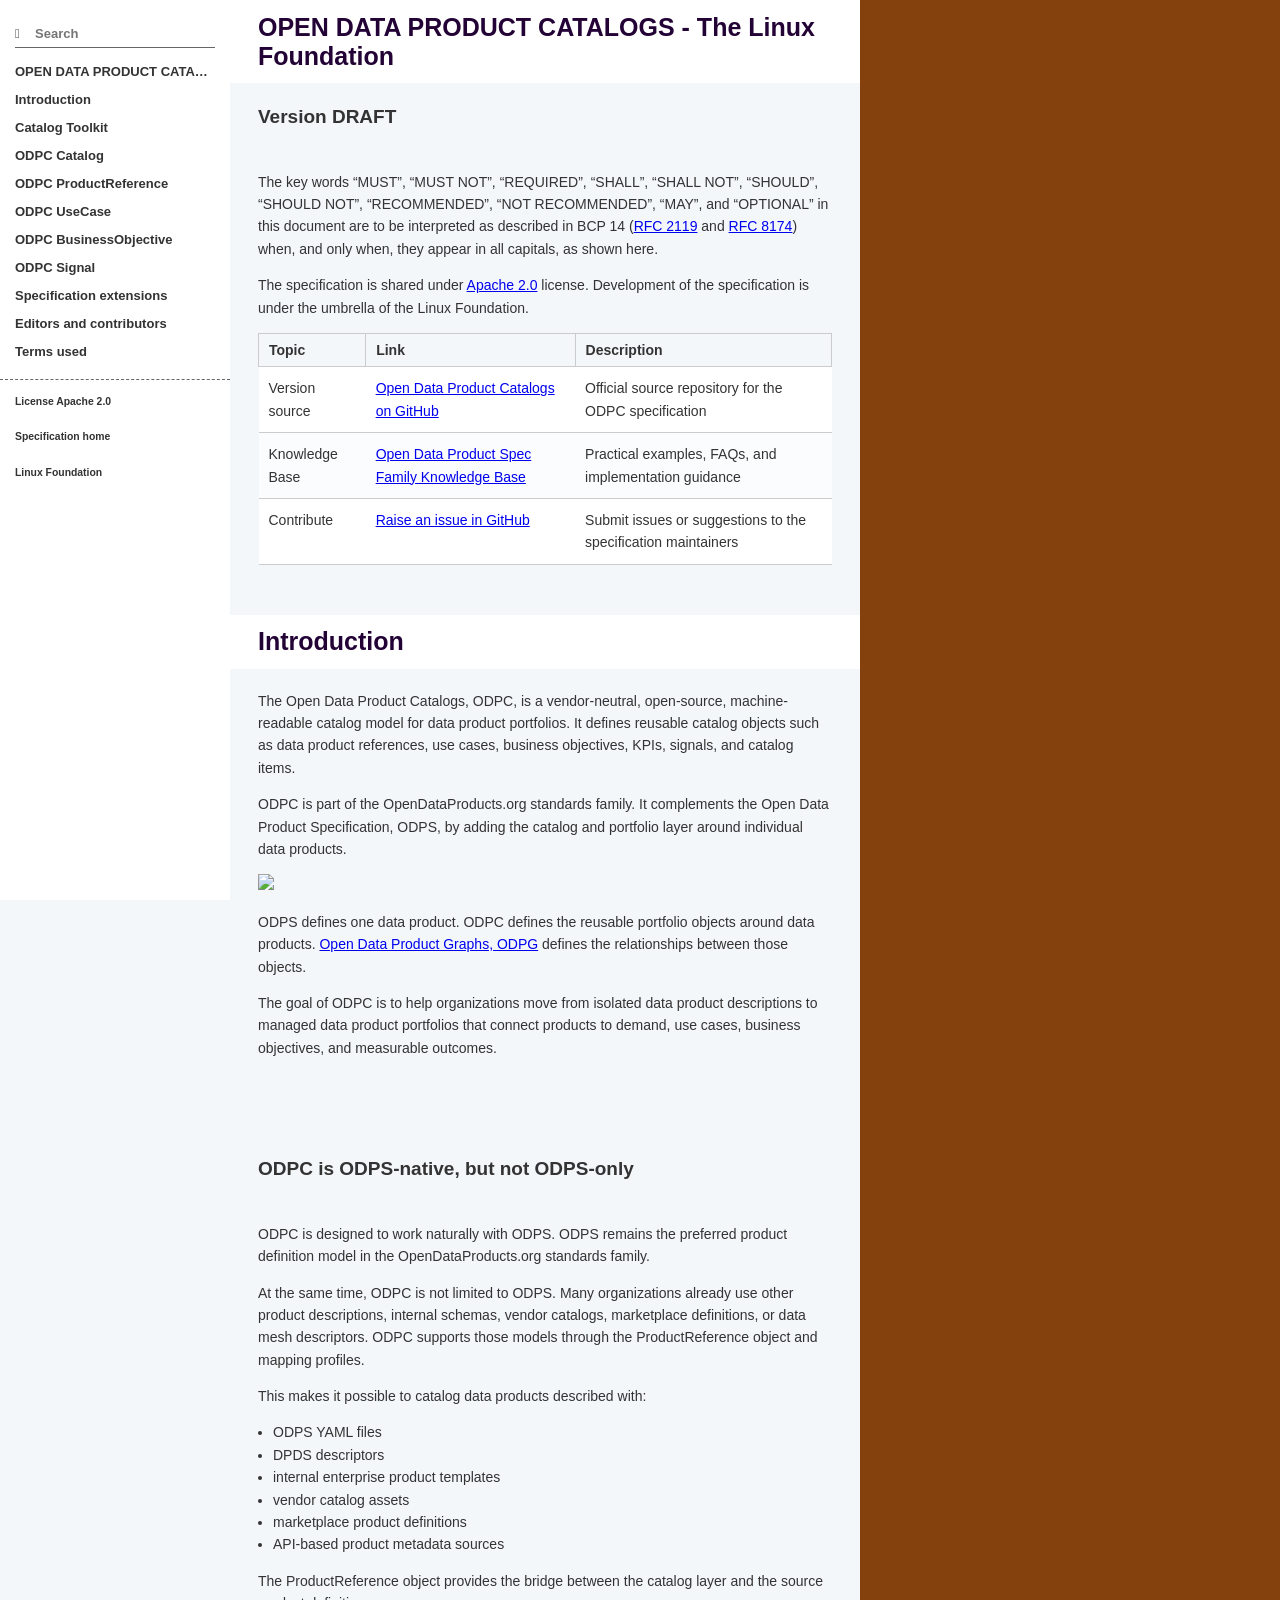
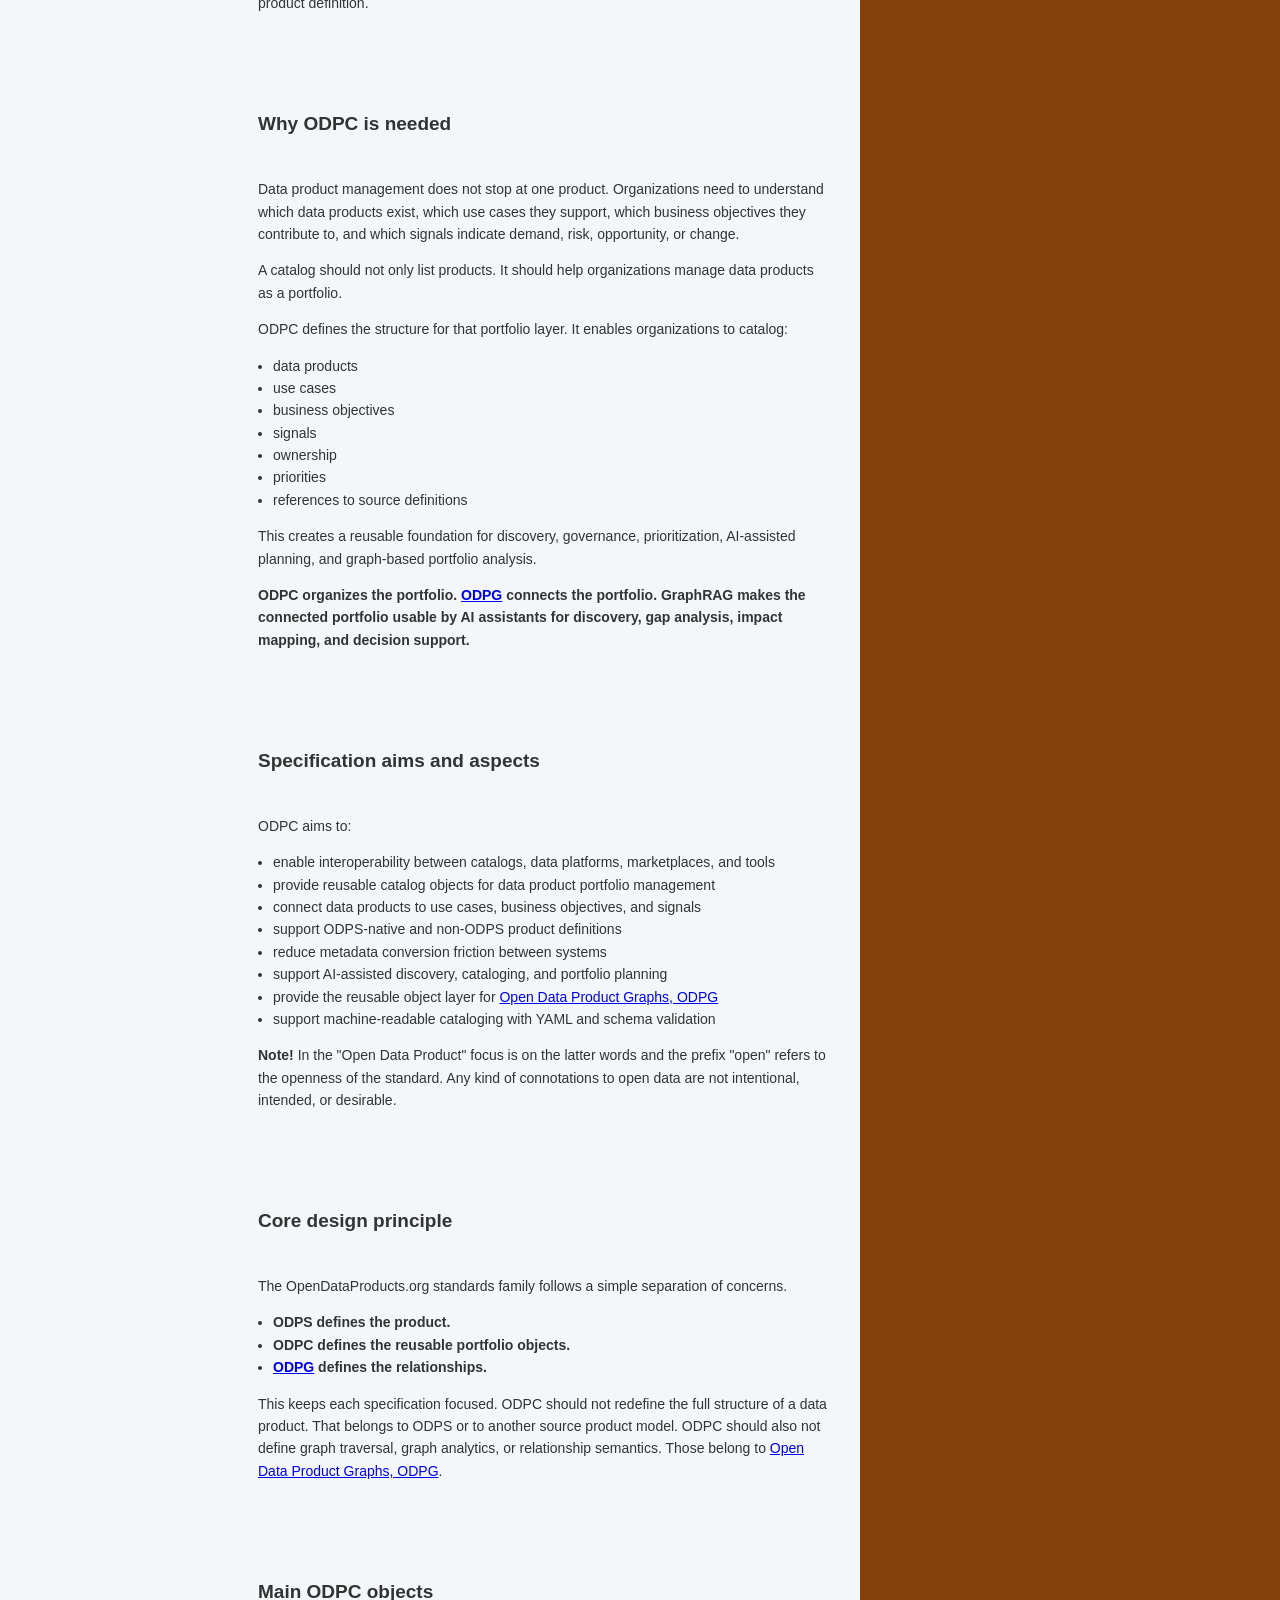
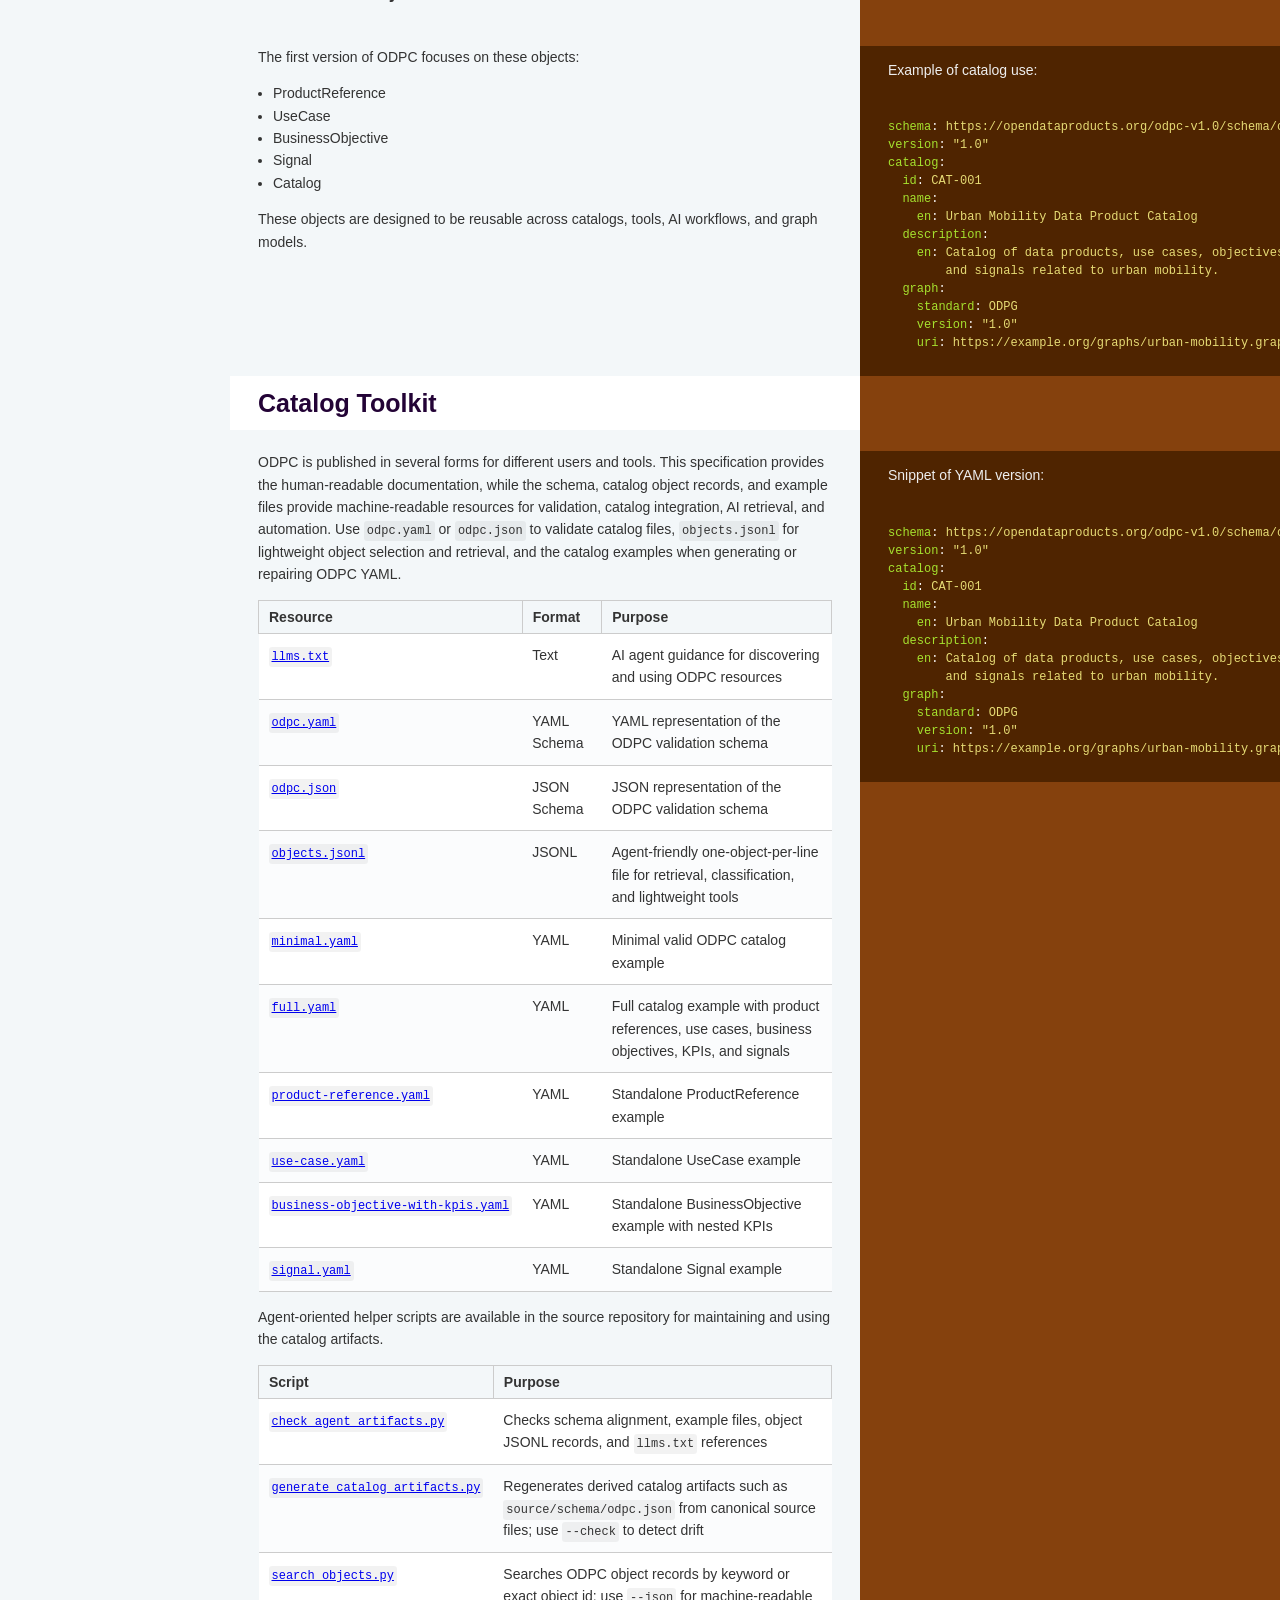
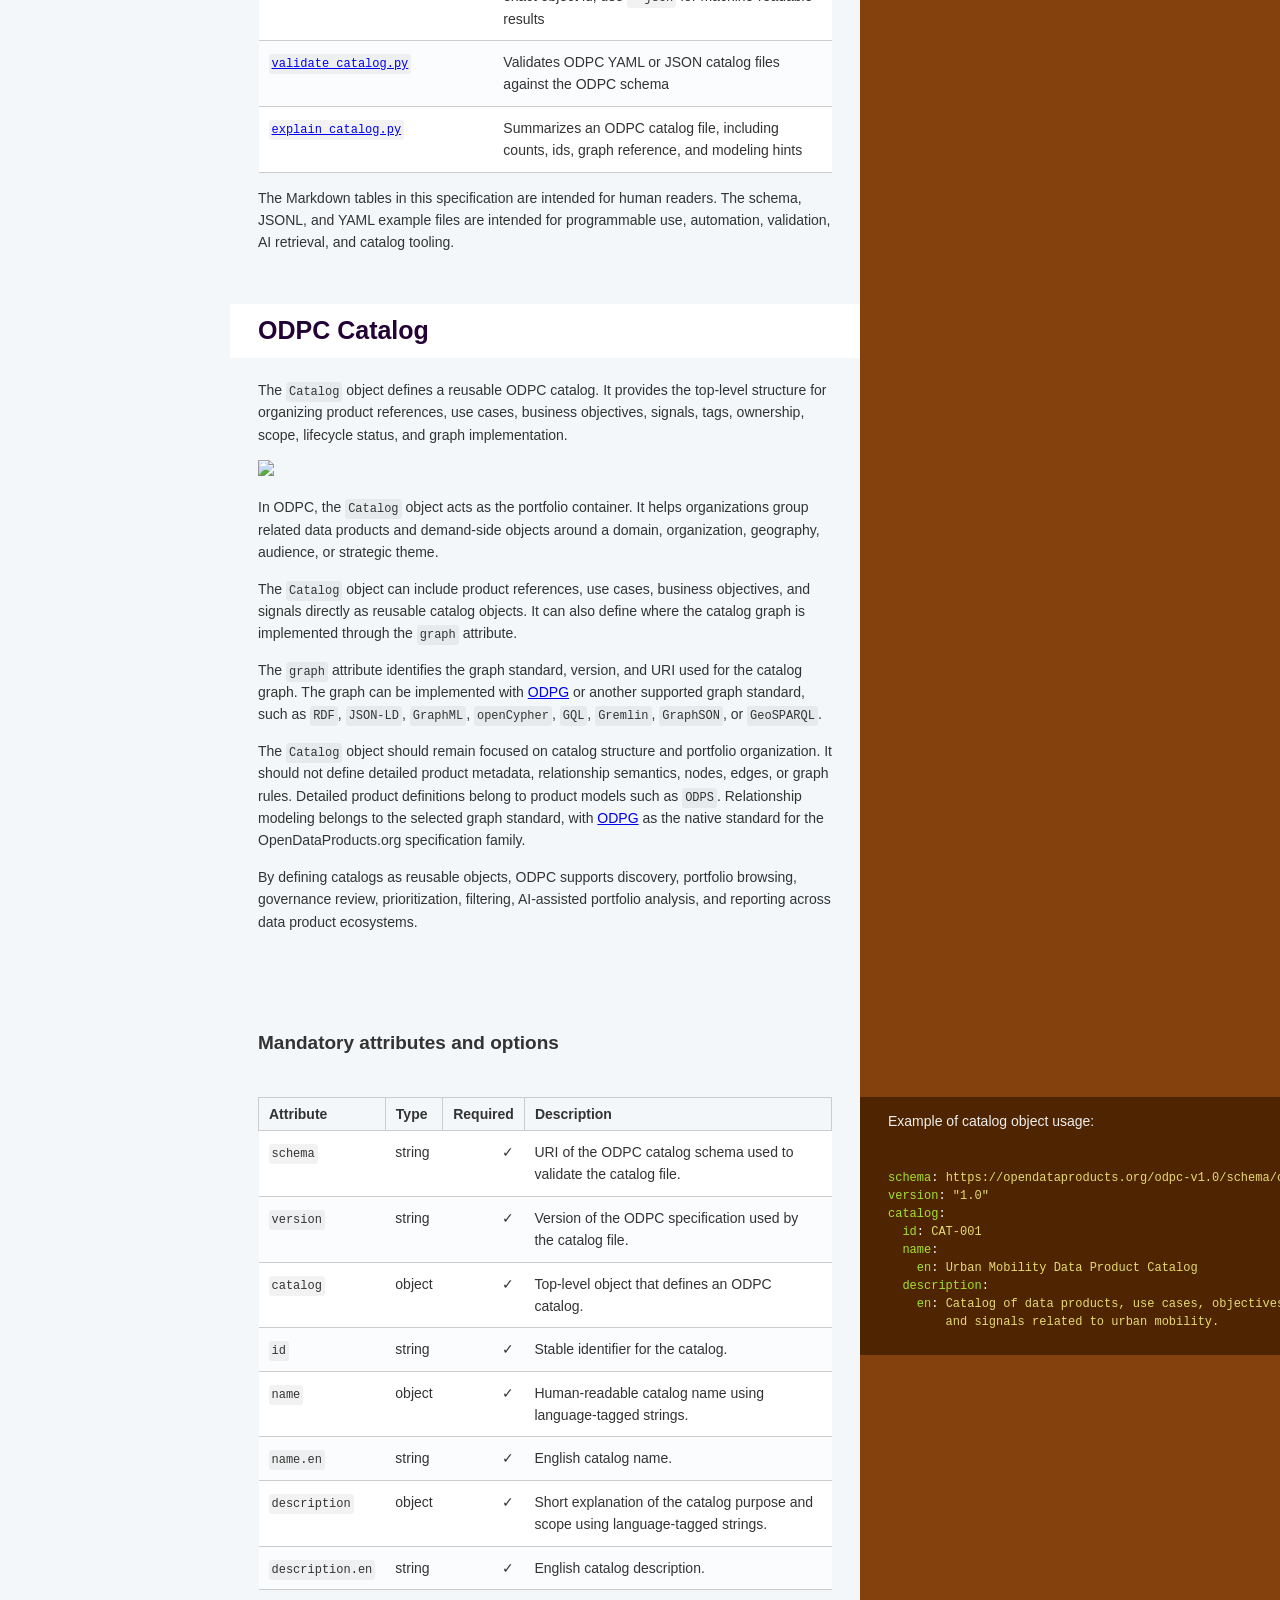
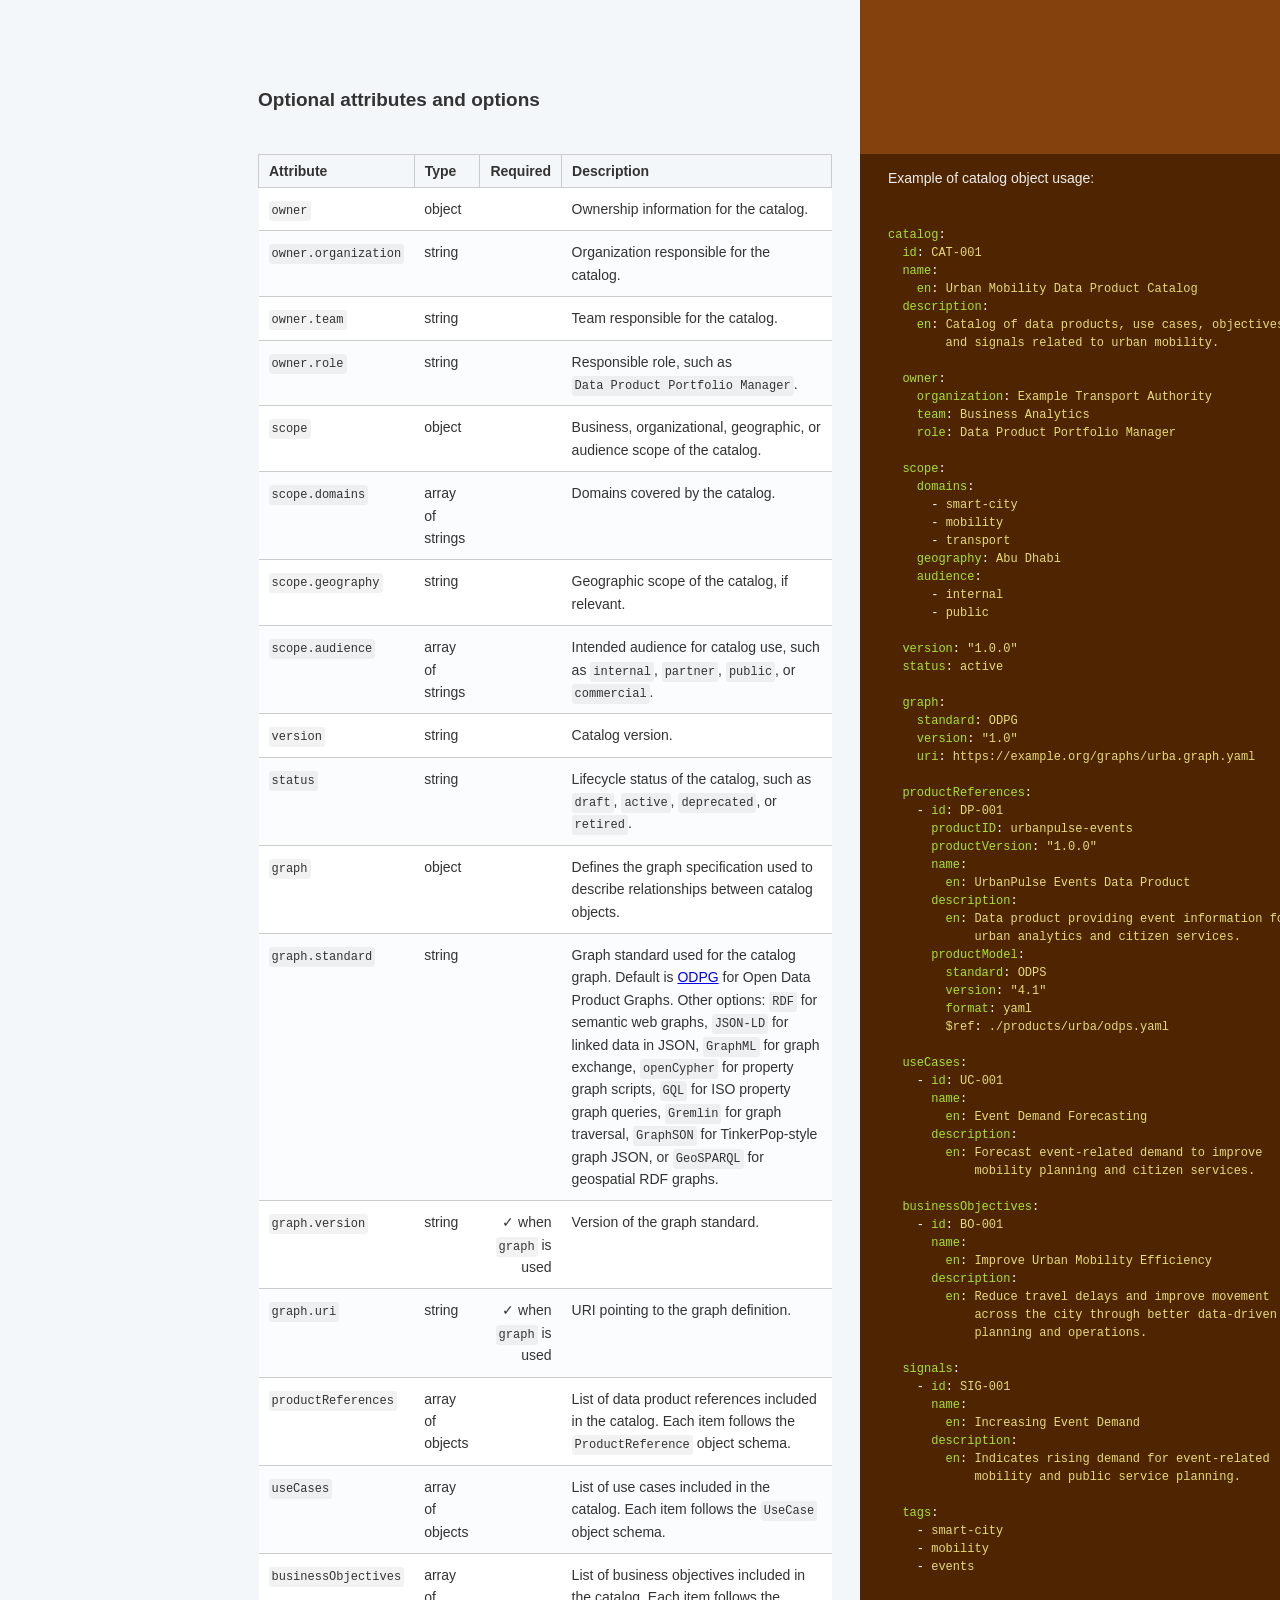
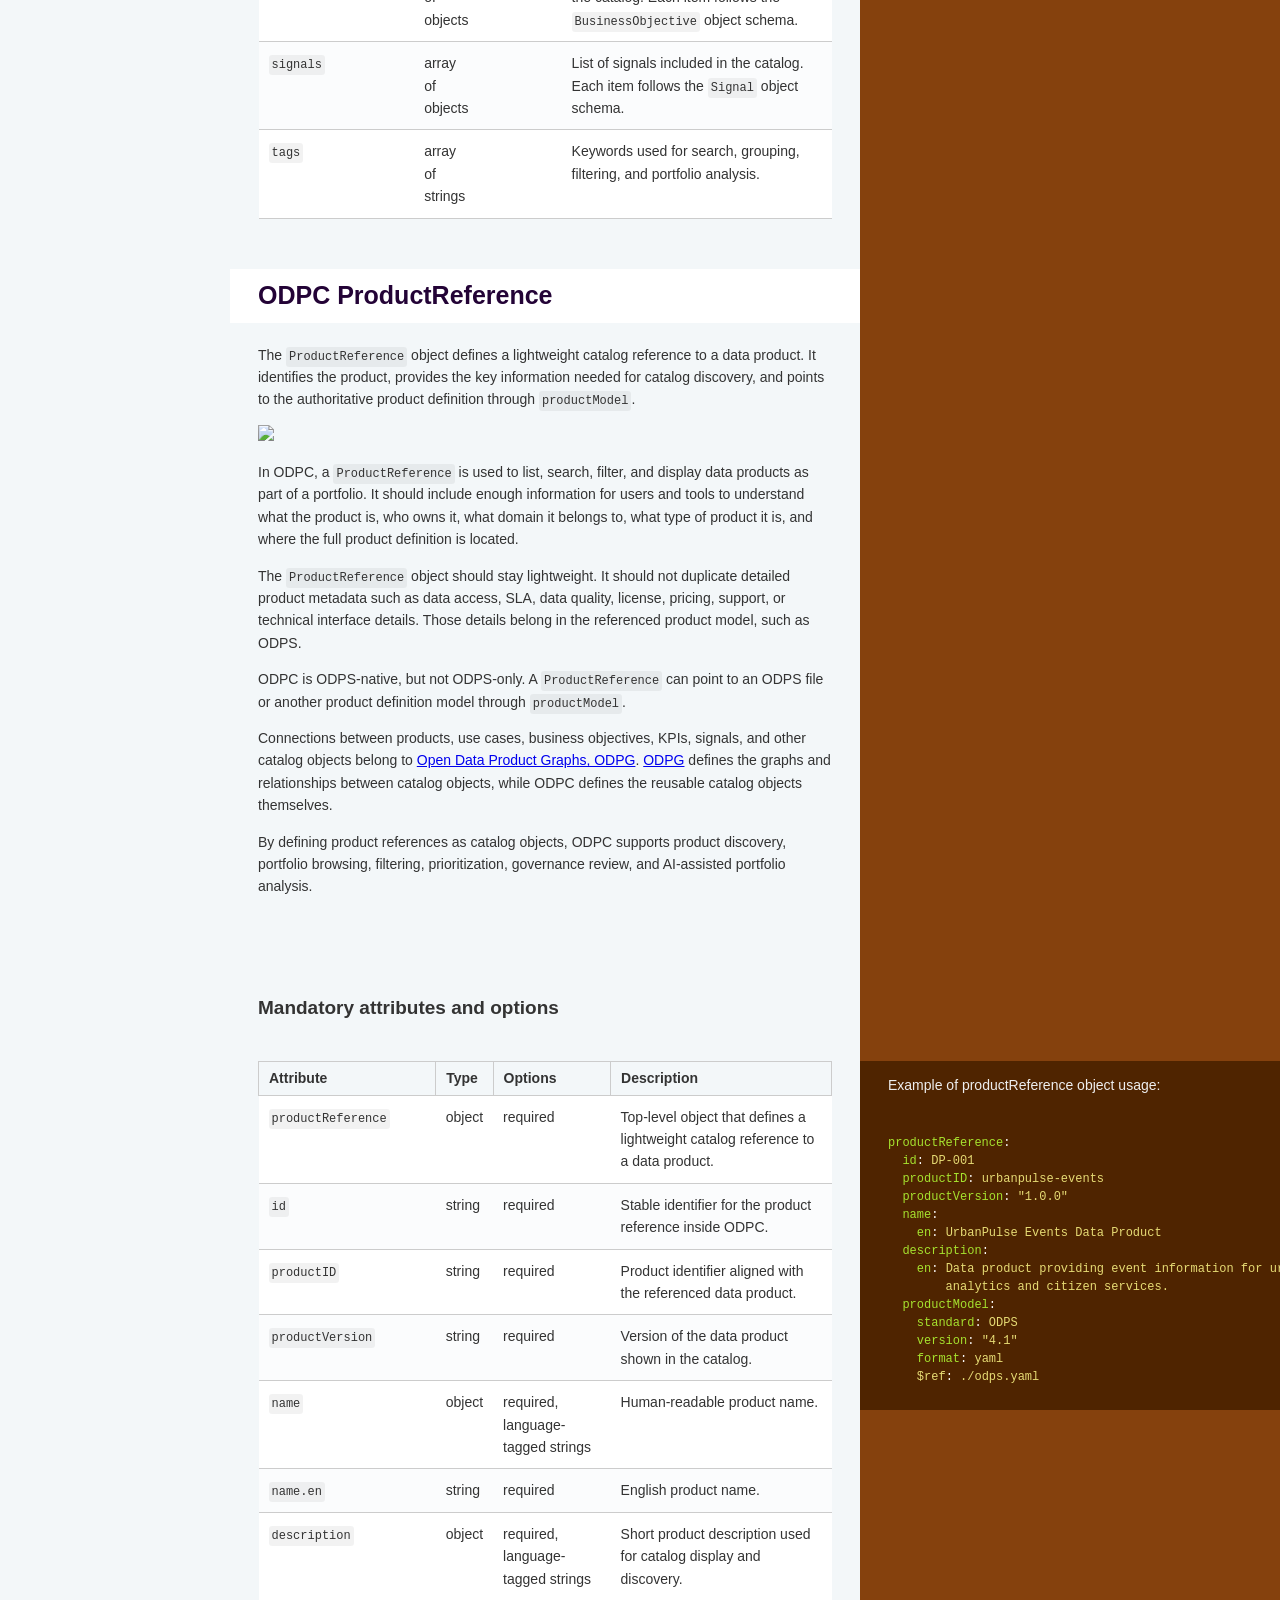
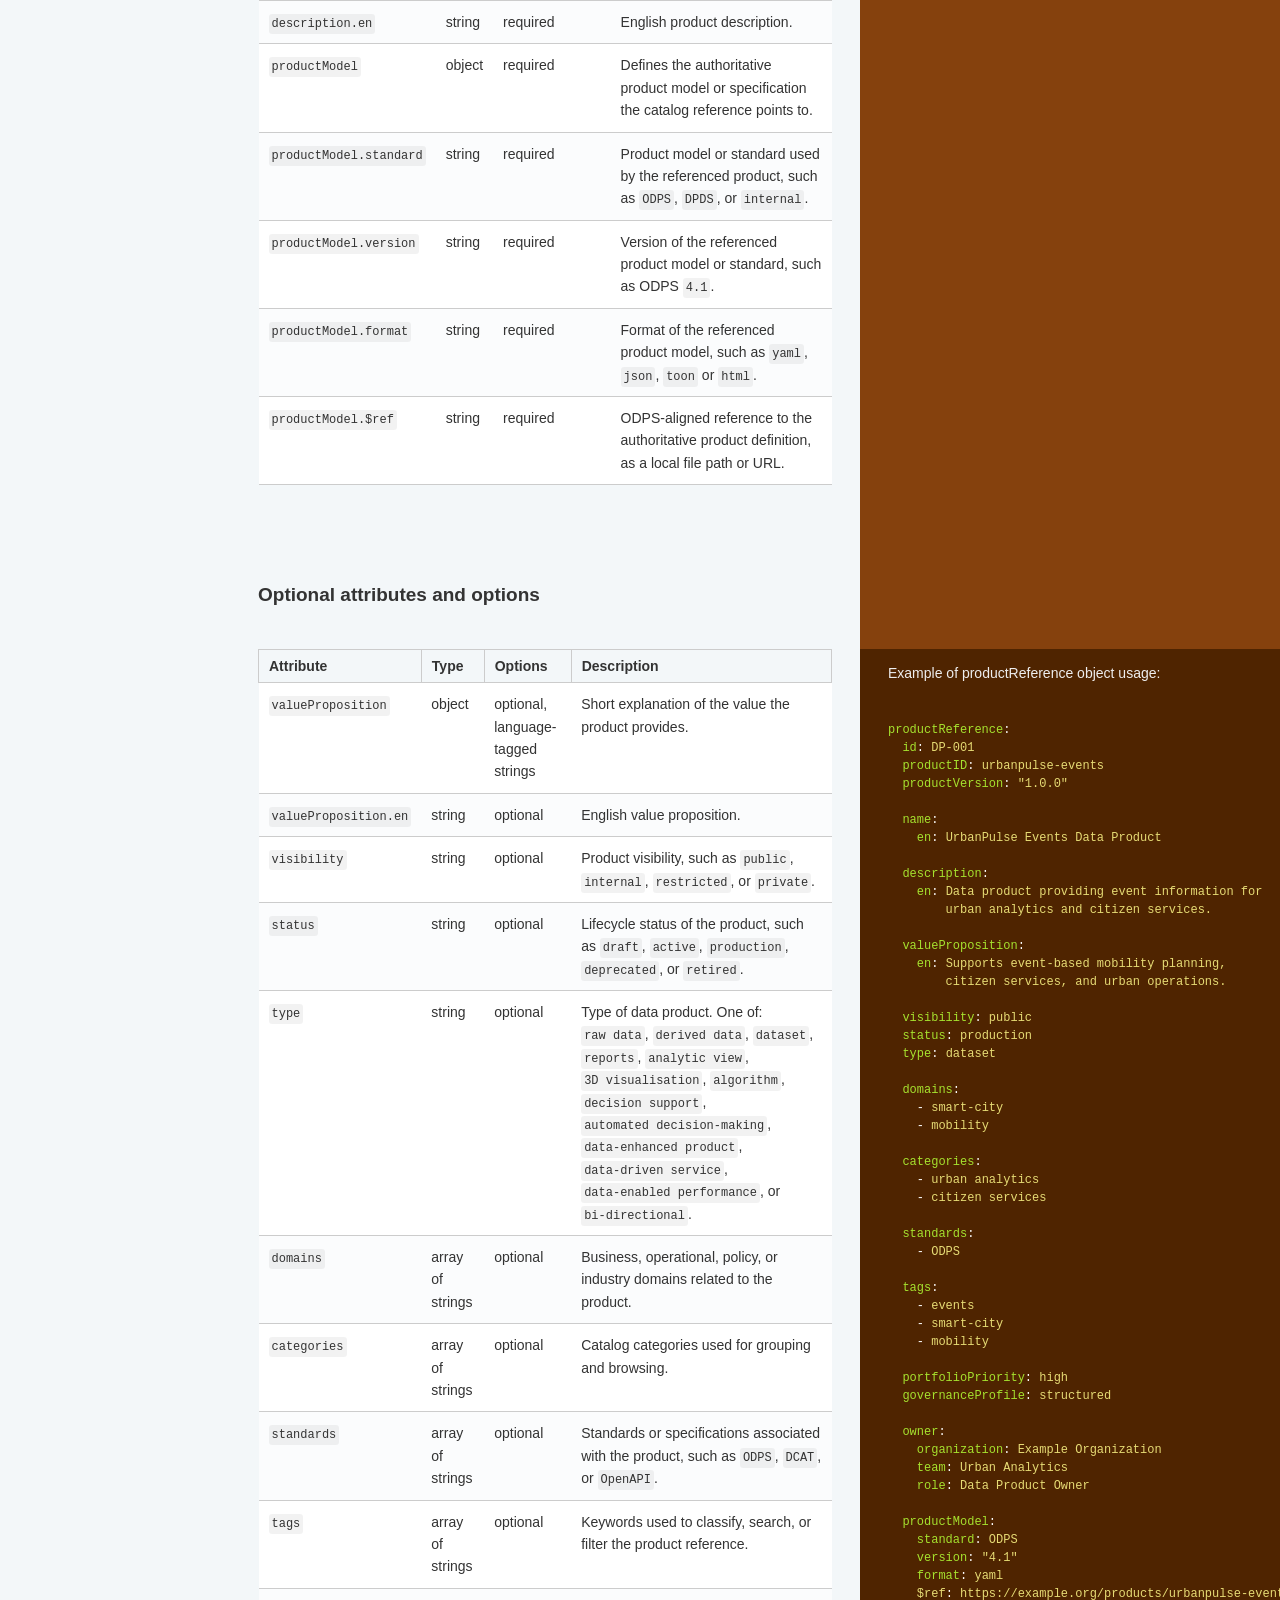
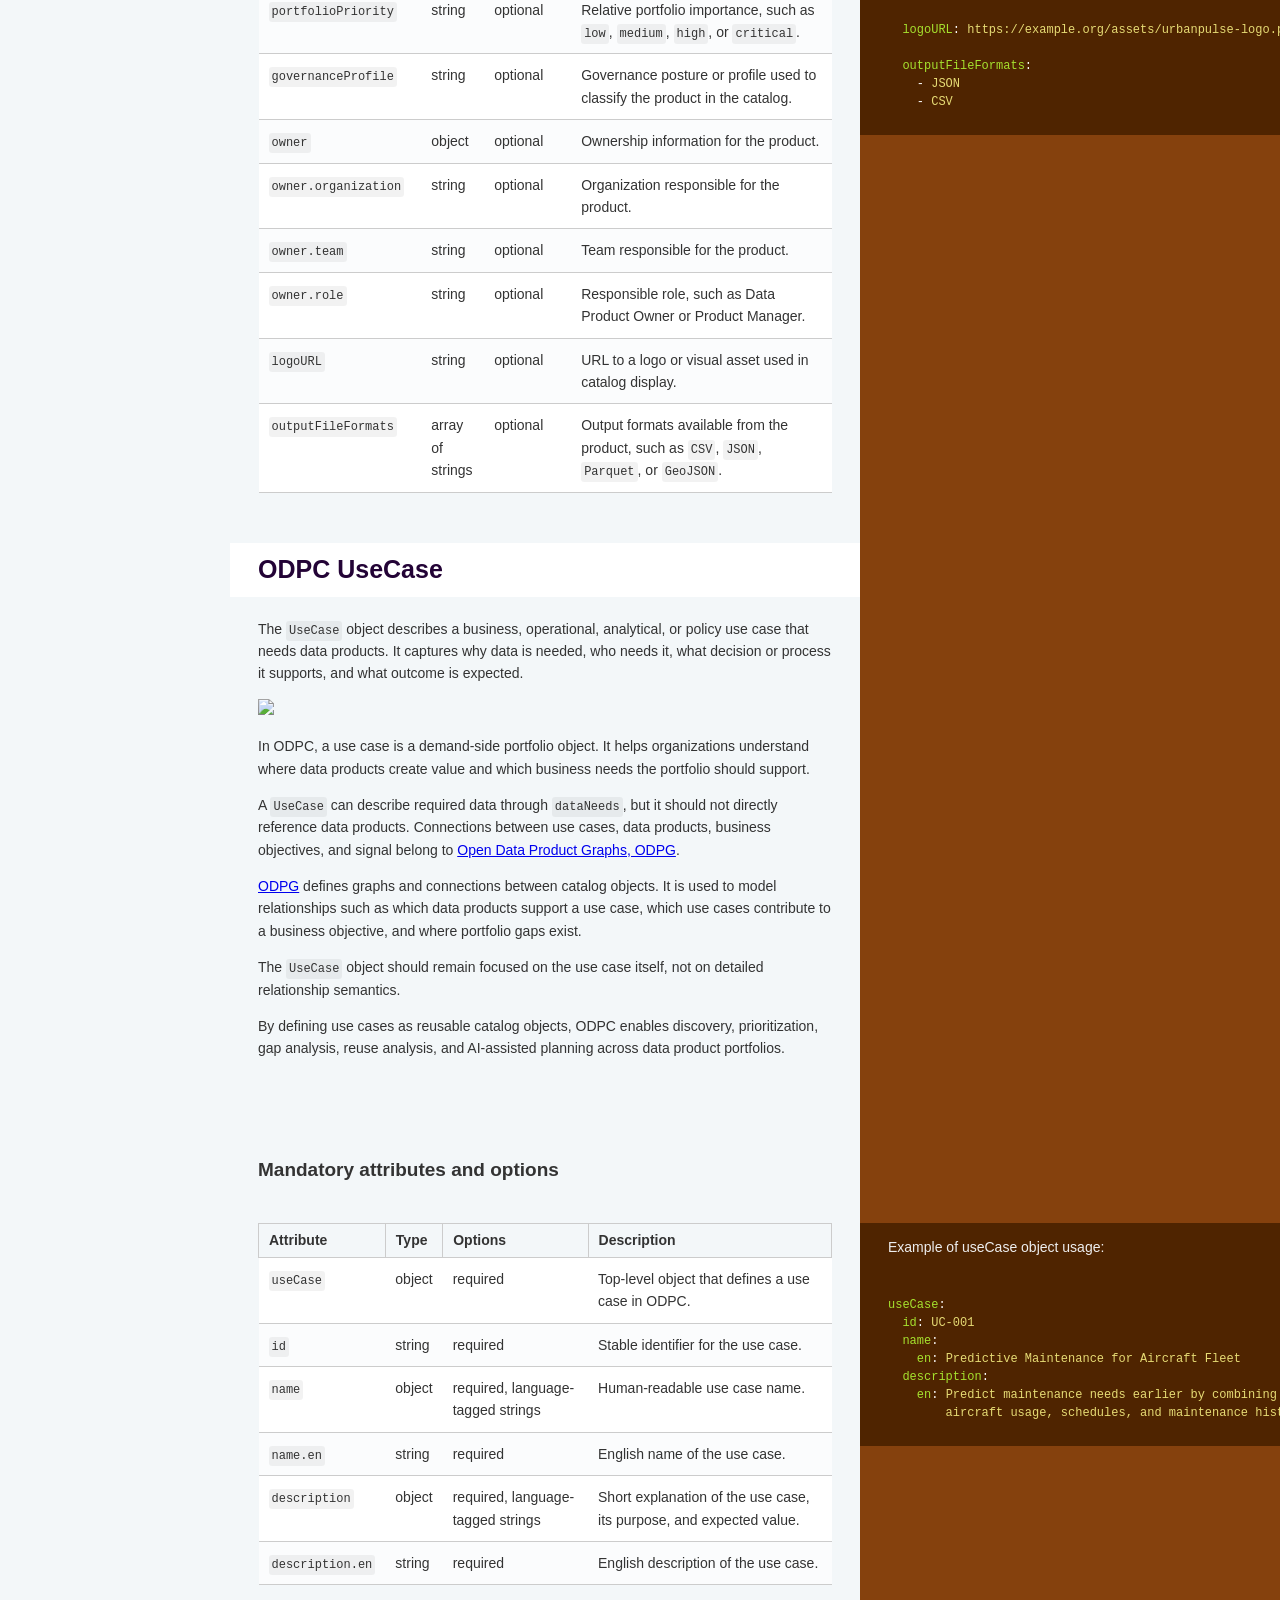
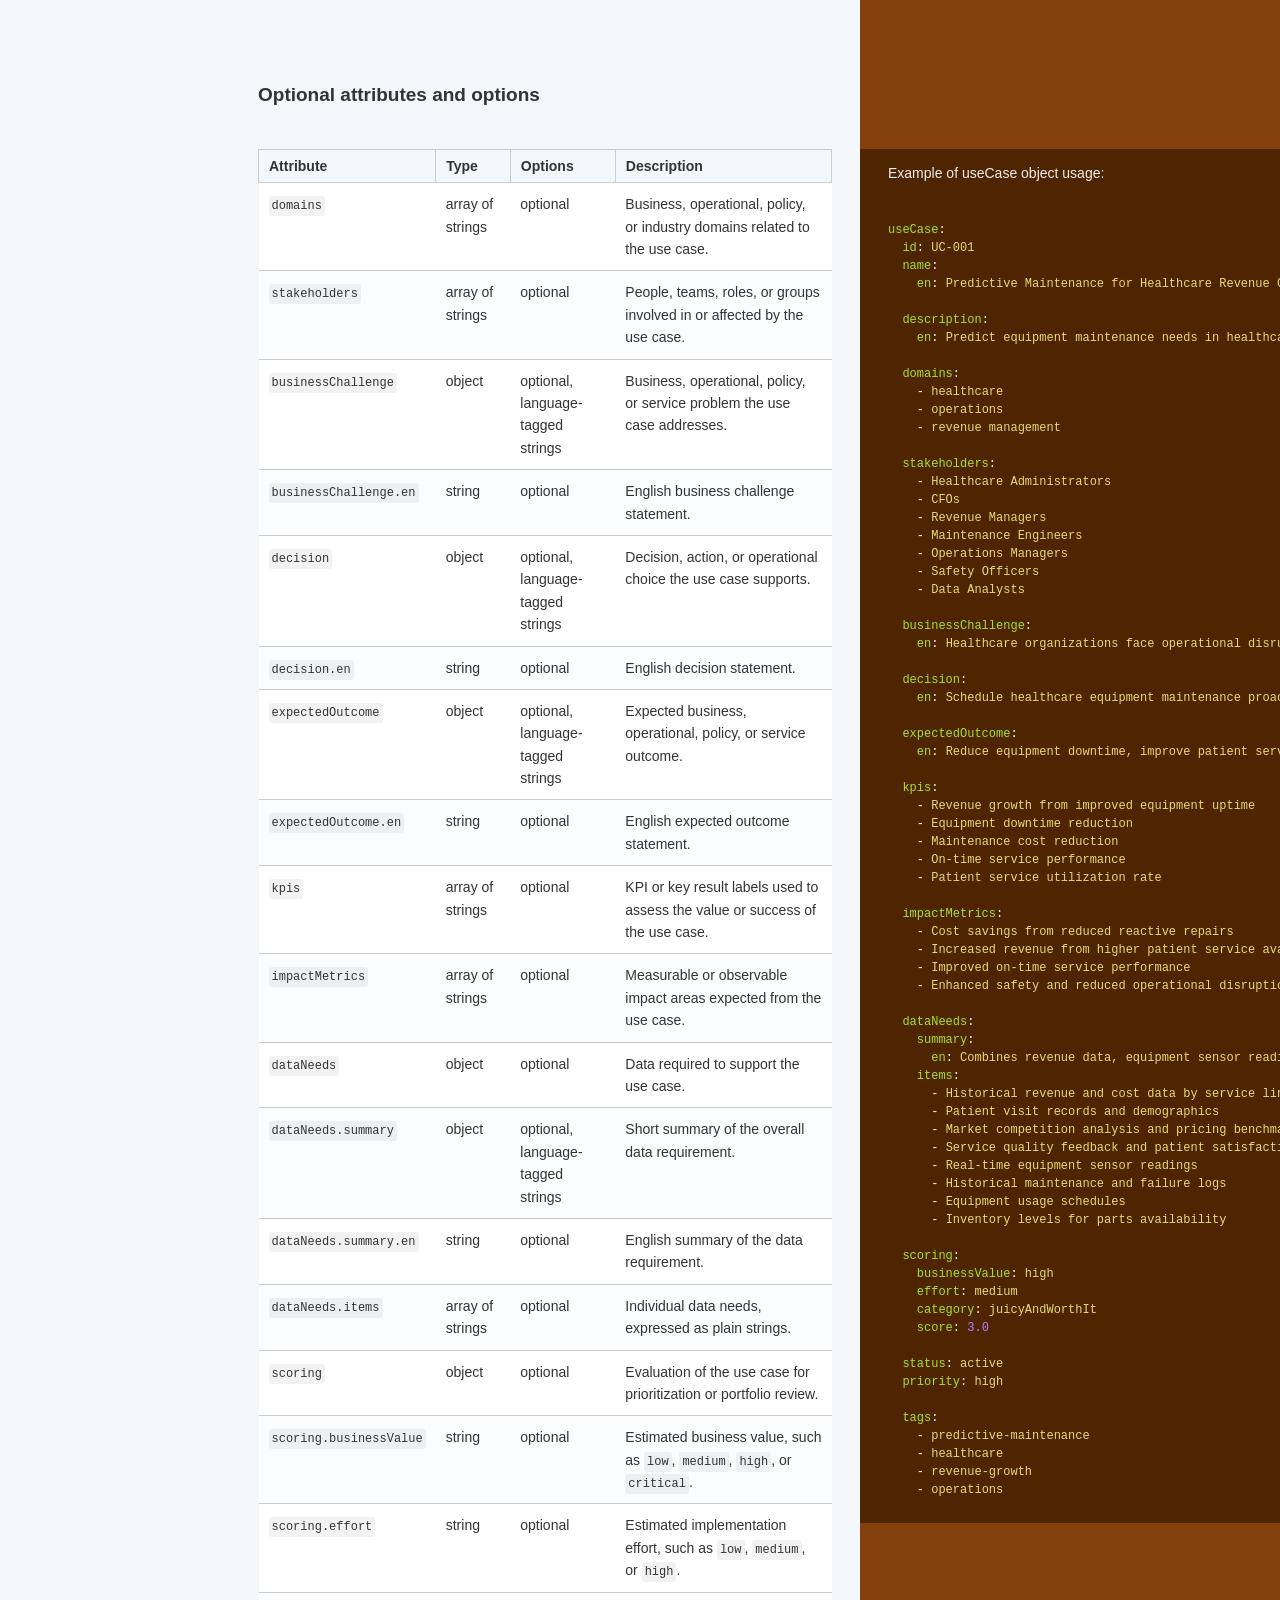
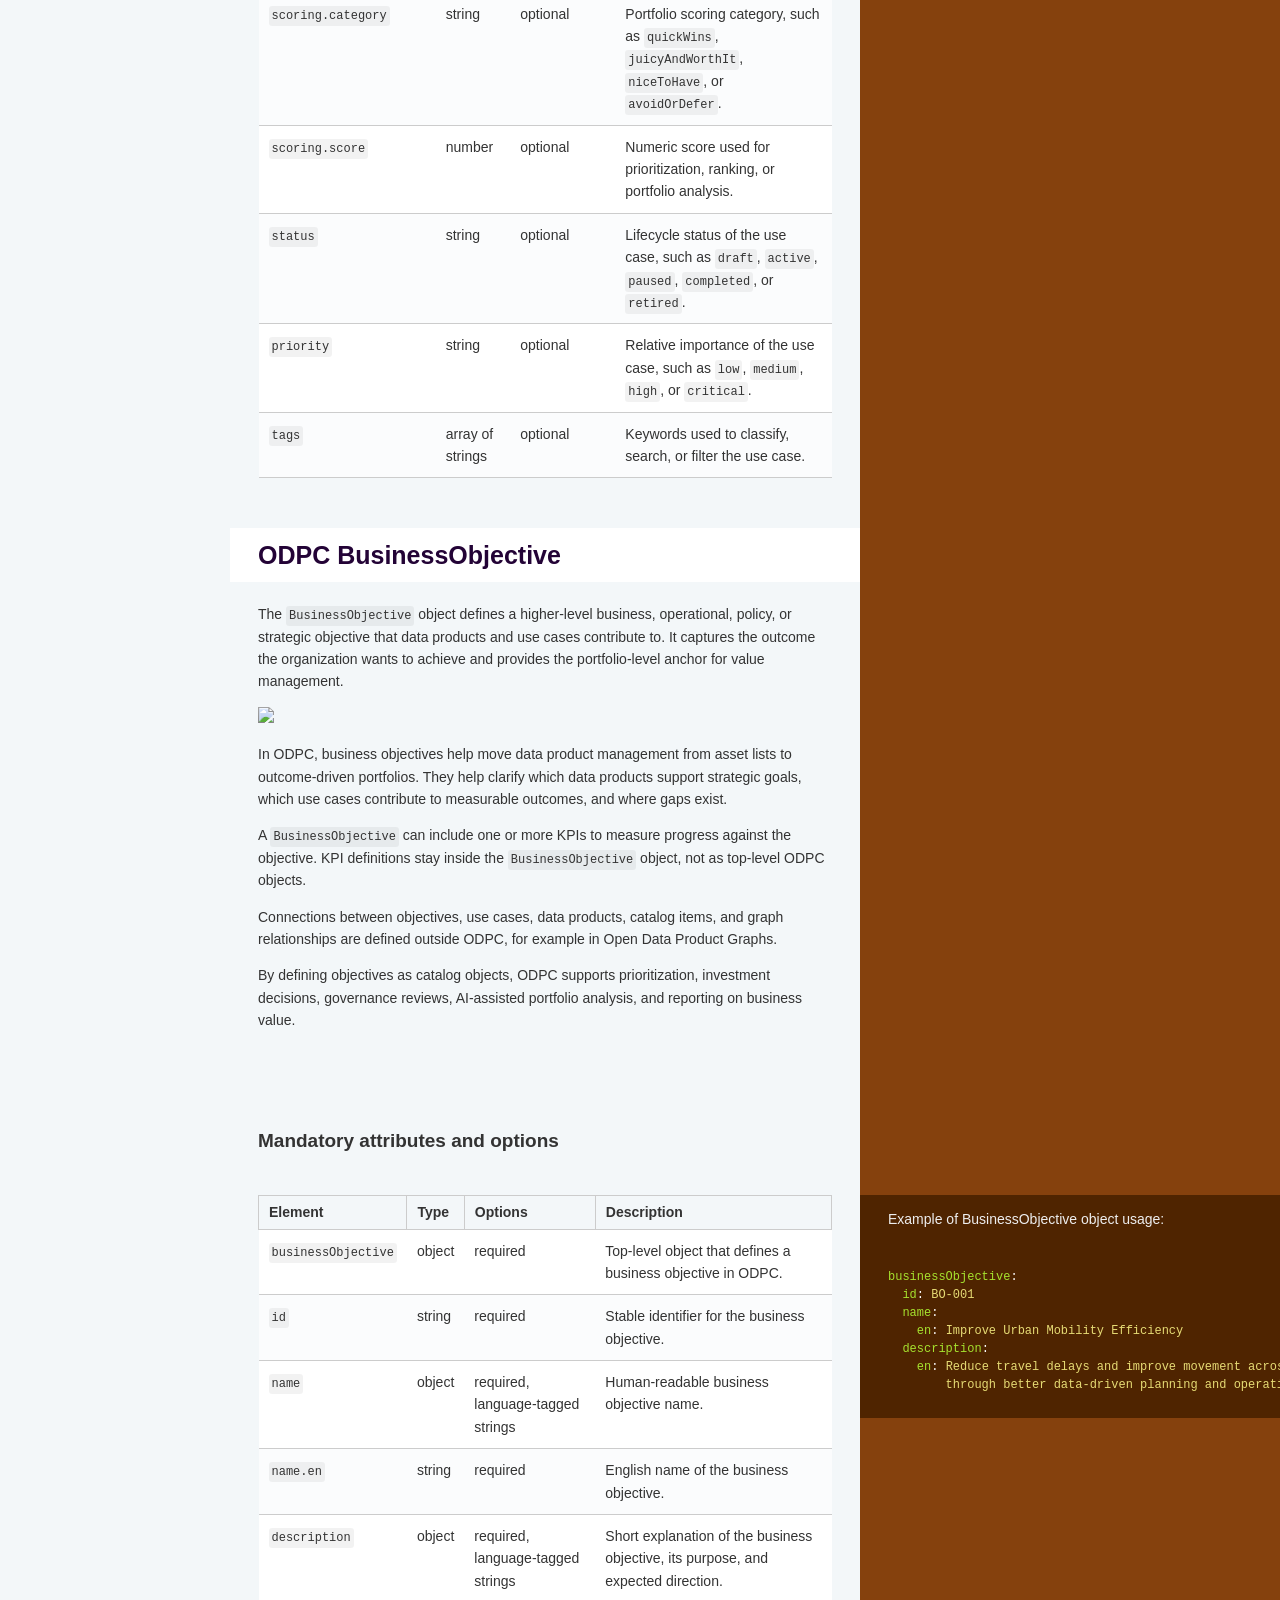
==== commit 12e1ae31: "deploy: 9a393d25e82e36eb0f26147be8b42850d4818bbc" ====
--- a/index.html
+++ b/index.html
@@ -490,7 +490,7 @@
 
 <p>ODPC is part of the OpenDataProducts.org standards family. It complements the Open Data Product Specification, ODPS, by adding the catalog and portfolio layer around individual data products.</p>
 
-<p><img src="images/odpc-248e49f0.png" width="600"></p>
+<p><img src="images/odpc-3c2a5c82.png" width="750"></p>
 
 <p>ODPS defines one data product. ODPC defines the reusable portfolio objects around data products. <a href="https://opendataproducts.org/odpg-v1.0/">Open Data Product Graphs, ODPG</a> defines the relationships between those objects.</p>
 
@@ -852,7 +852,7 @@
         <span class="na">standard</span><span class="pi">:</span> <span class="s">ODPS</span>
         <span class="na">version</span><span class="pi">:</span> <span class="s2">"</span><span class="s">4.1"</span>
         <span class="na">format</span><span class="pi">:</span> <span class="s">yaml</span>
-        <span class="na">uri</span><span class="pi">:</span> <span class="s">https://example.org/products/urba/odps.yaml</span>
+        <span class="s">$ref</span><span class="pi">:</span> <span class="s">./products/urba/odps.yaml</span>
 
   <span class="na">useCases</span><span class="pi">:</span>
     <span class="pi">-</span> <span class="na">id</span><span class="pi">:</span> <span class="s">UC-001</span>
@@ -1038,7 +1038,7 @@
     <span class="na">standard</span><span class="pi">:</span> <span class="s">ODPS</span>
     <span class="na">version</span><span class="pi">:</span> <span class="s2">"</span><span class="s">4.1"</span>
     <span class="na">format</span><span class="pi">:</span> <span class="s">yaml</span>
-    <span class="na">uri</span><span class="pi">:</span> <span class="s">https://example.org/products/urbanpulse-events/odps.yaml</span>
+    <span class="s">$ref</span><span class="pi">:</span> <span class="s">./odps.yaml</span>
 </code></pre></div>
 <table><thead>
 <tr>
@@ -1118,13 +1118,13 @@
 <td><code>productModel.format</code></td>
 <td>string</td>
 <td>required</td>
-<td>Format of the referenced product model, such as <code>yaml</code>, <code>json</code>, or <code>html</code>.</td>
-</tr>
-<tr>
-<td><code>productModel.uri</code></td>
+<td>Format of the referenced product model, such as <code>yaml</code>, <code>json</code>, <code>toon</code> or <code>html</code>.</td>
+</tr>
+<tr>
+<td><code>productModel.$ref</code></td>
 <td>string</td>
 <td>required</td>
-<td>URI pointing to the authoritative product definition.</td>
+<td>ODPS-aligned reference to the authoritative product definition, as a local file path or URL.</td>
 </tr>
 </tbody></table>
 <h2 id='optional-attributes-and-options'>Optional attributes and options</h2>
@@ -1179,7 +1179,7 @@
     <span class="na">standard</span><span class="pi">:</span> <span class="s">ODPS</span>
     <span class="na">version</span><span class="pi">:</span> <span class="s2">"</span><span class="s">4.1"</span>
     <span class="na">format</span><span class="pi">:</span> <span class="s">yaml</span>
-    <span class="na">uri</span><span class="pi">:</span> <span class="s">https://example.org/products/urbanpulse-events/odps.yaml</span>
+    <span class="s">$ref</span><span class="pi">:</span> <span class="s">https://example.org/products/urbanpulse-events/odps.yaml</span>
 
   <span class="na">logoURL</span><span class="pi">:</span> <span class="s">https://example.org/assets/urbanpulse-logo.png</span>
 
@@ -2289,7 +2289,7 @@
 <tr>
 <td>Reference</td>
 <td><code>Reference</code></td>
-<td>Used in ODPC for pointers such as <code>ProductReference.productModel.uri</code> and <code>Catalog.graph.uri</code>.</td>
+<td>Used in ODPC for pointers such as <code>ProductReference.productModel.$ref</code> and <code>Catalog.graph.uri</code>.</td>
 </tr>
 <tr>
 <td>Owner</td>
@@ -2319,7 +2319,7 @@
 </tr>
 <tr>
 <td><code>ProductModel</code></td>
-<td>The authoritative model or specification used to define a referenced data product, such as <code>ODPS</code>, <code>DPDS</code>, or an internal product model. In ODPC, <code>productModel.uri</code> points to the source product definition.</td>
+<td>The authoritative model or specification used to define a referenced data product, such as <code>ODPS</code>, <code>DPDS</code>, or an internal product model. In ODPC, <code>productModel.$ref</code> points to the source product definition as a local file path or URL.</td>
 </tr>
 <tr>
 <td><code>Portfolio object</code></td>
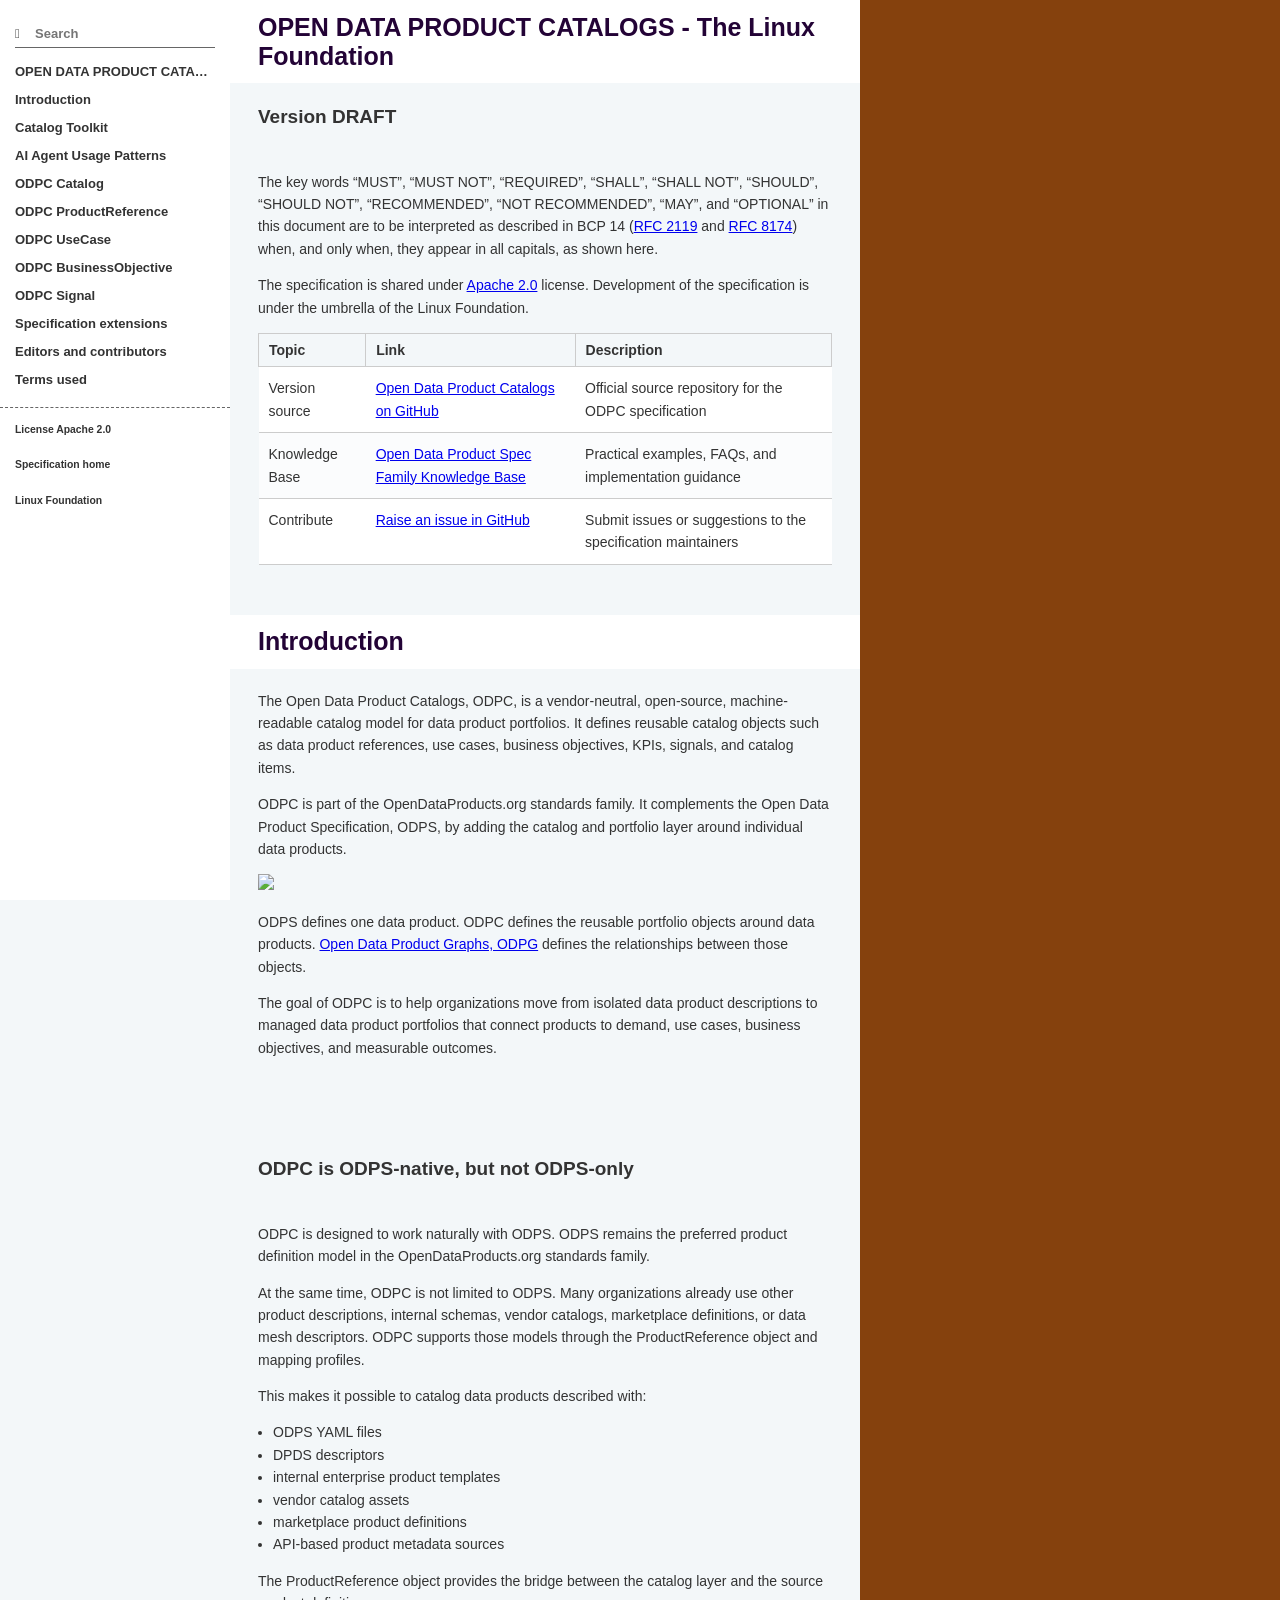
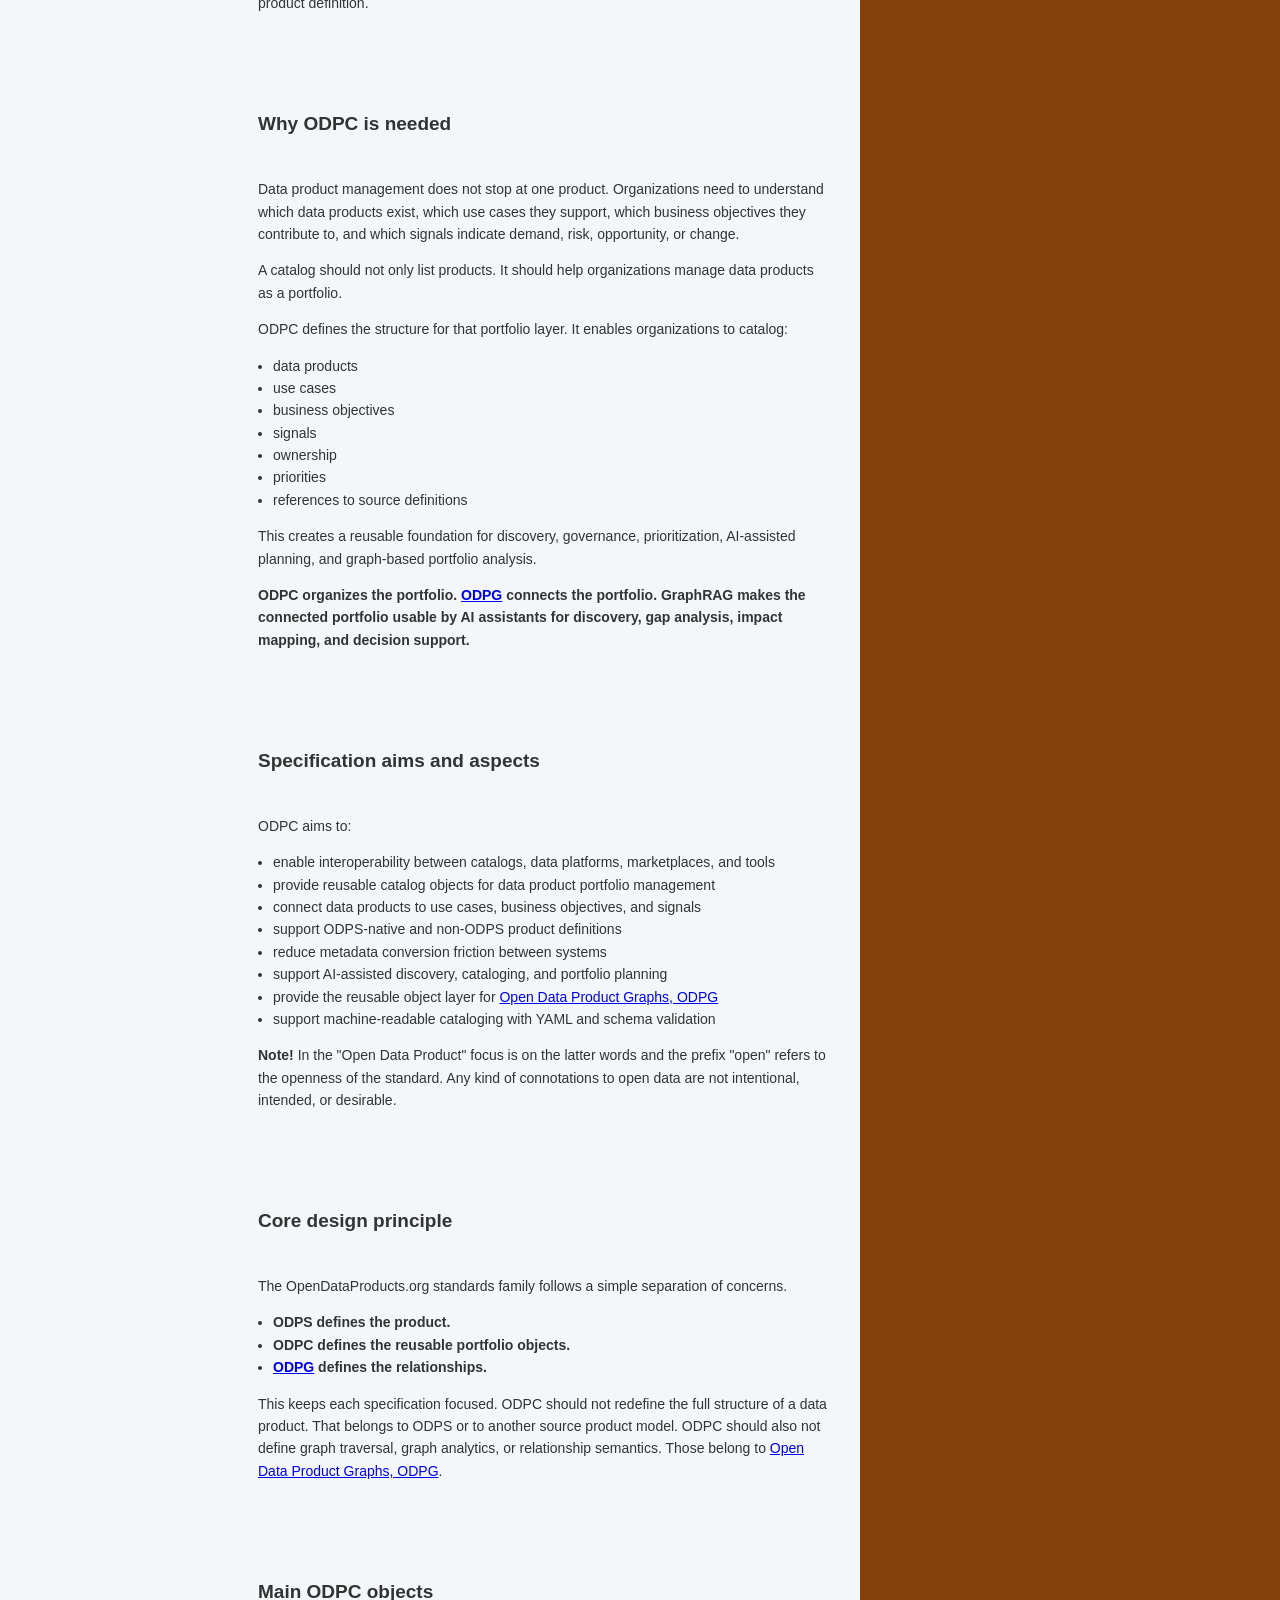
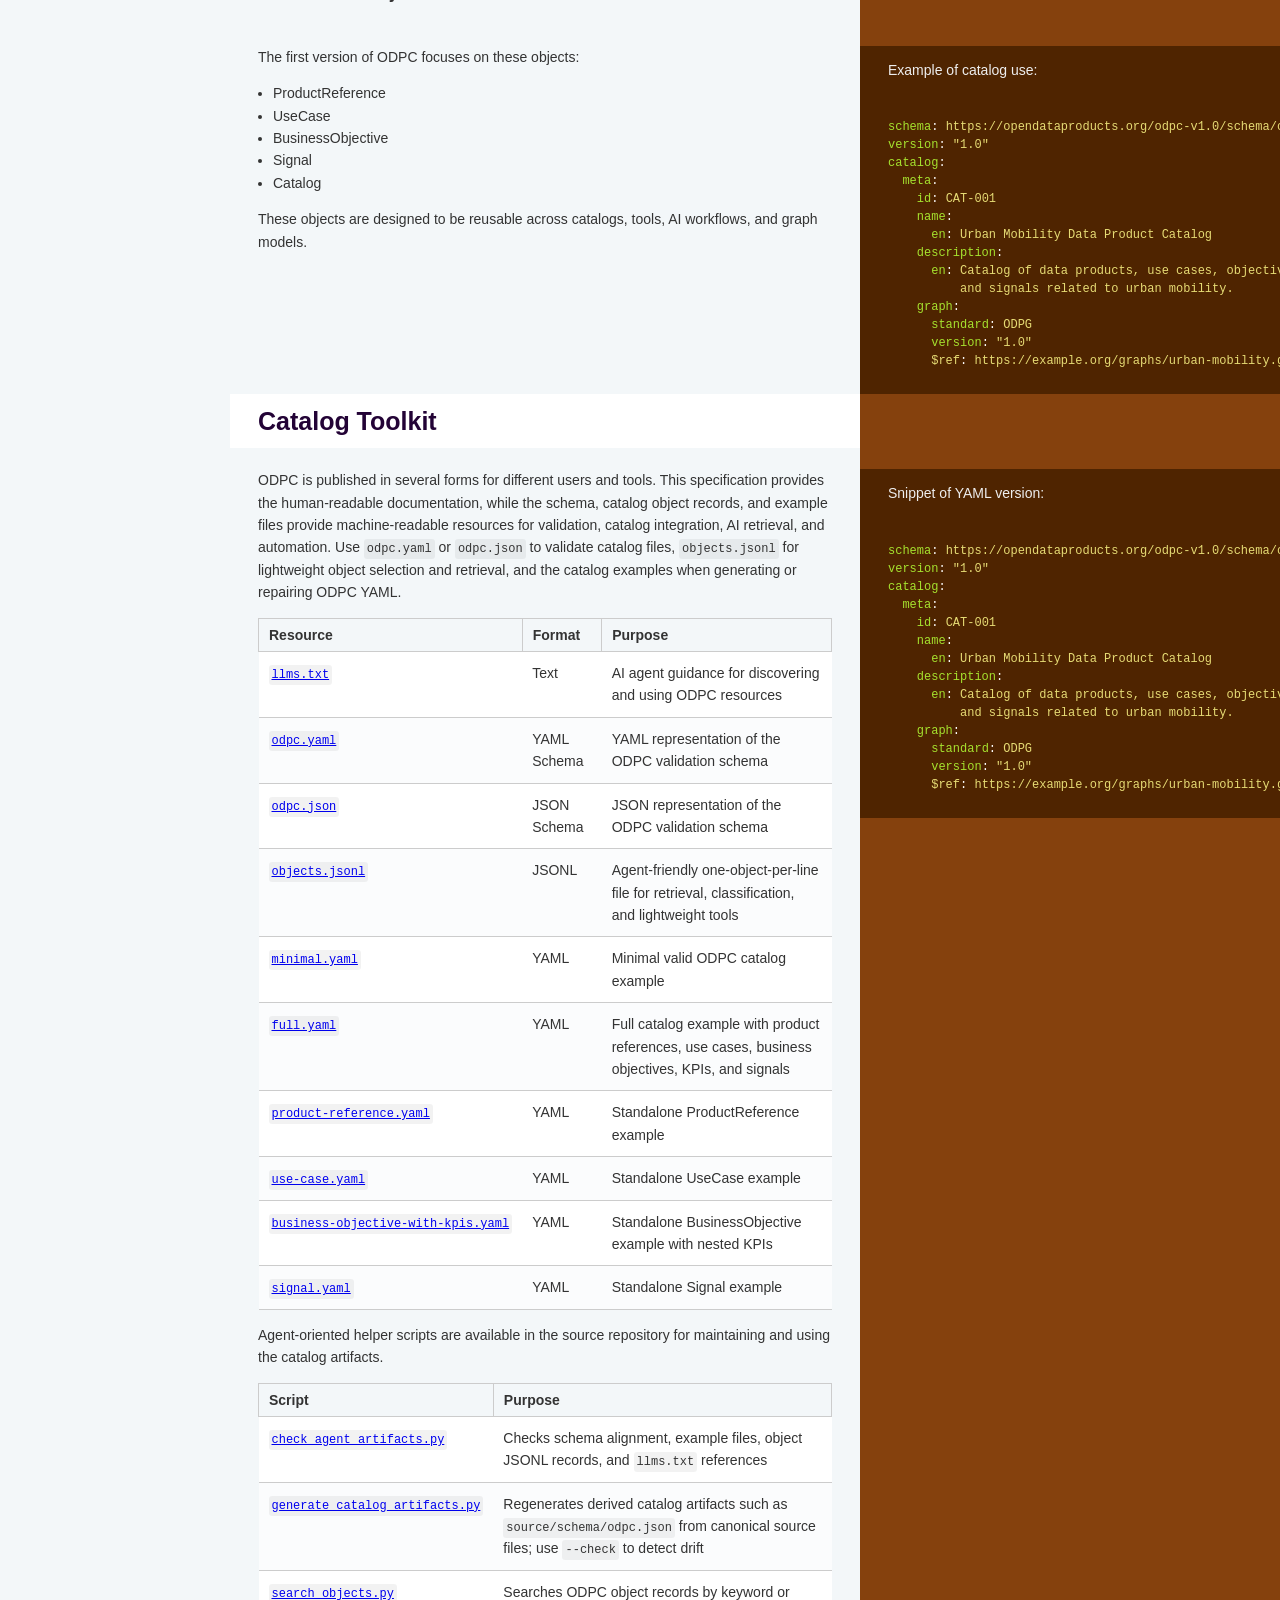
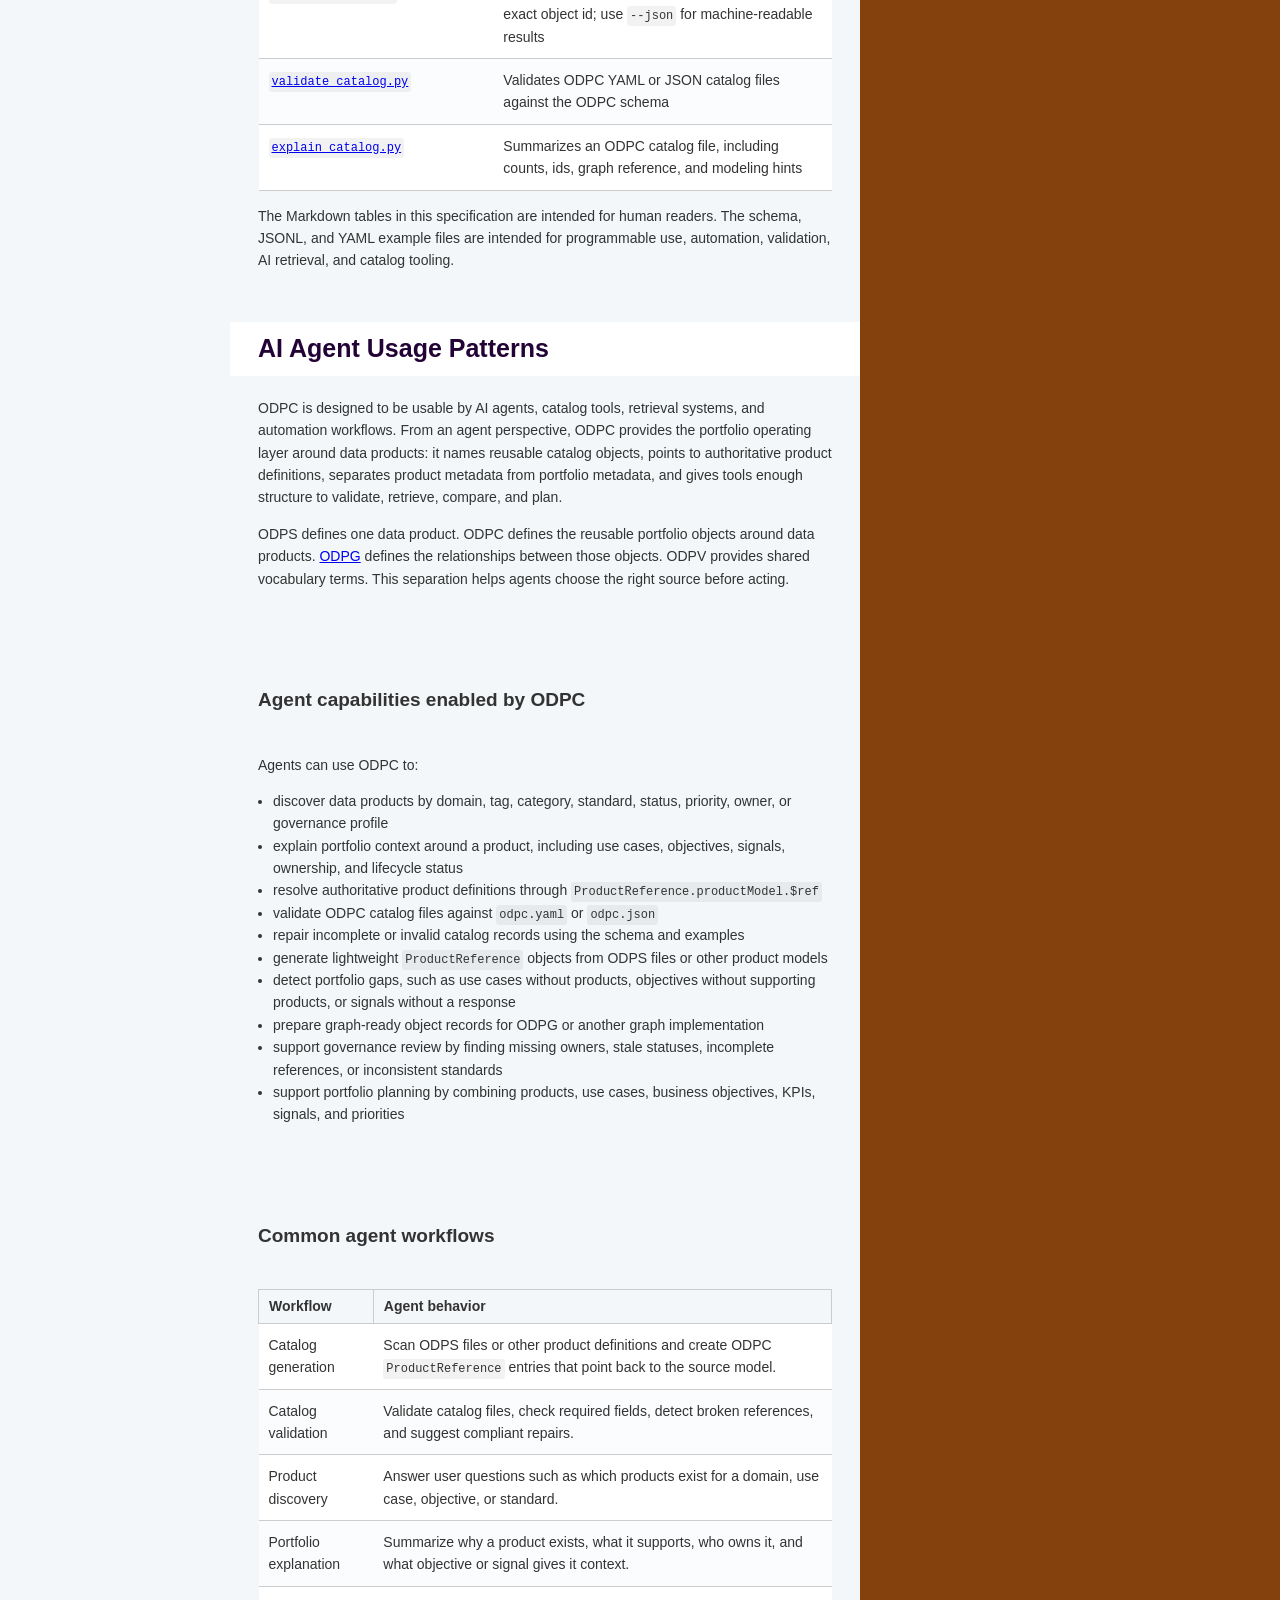
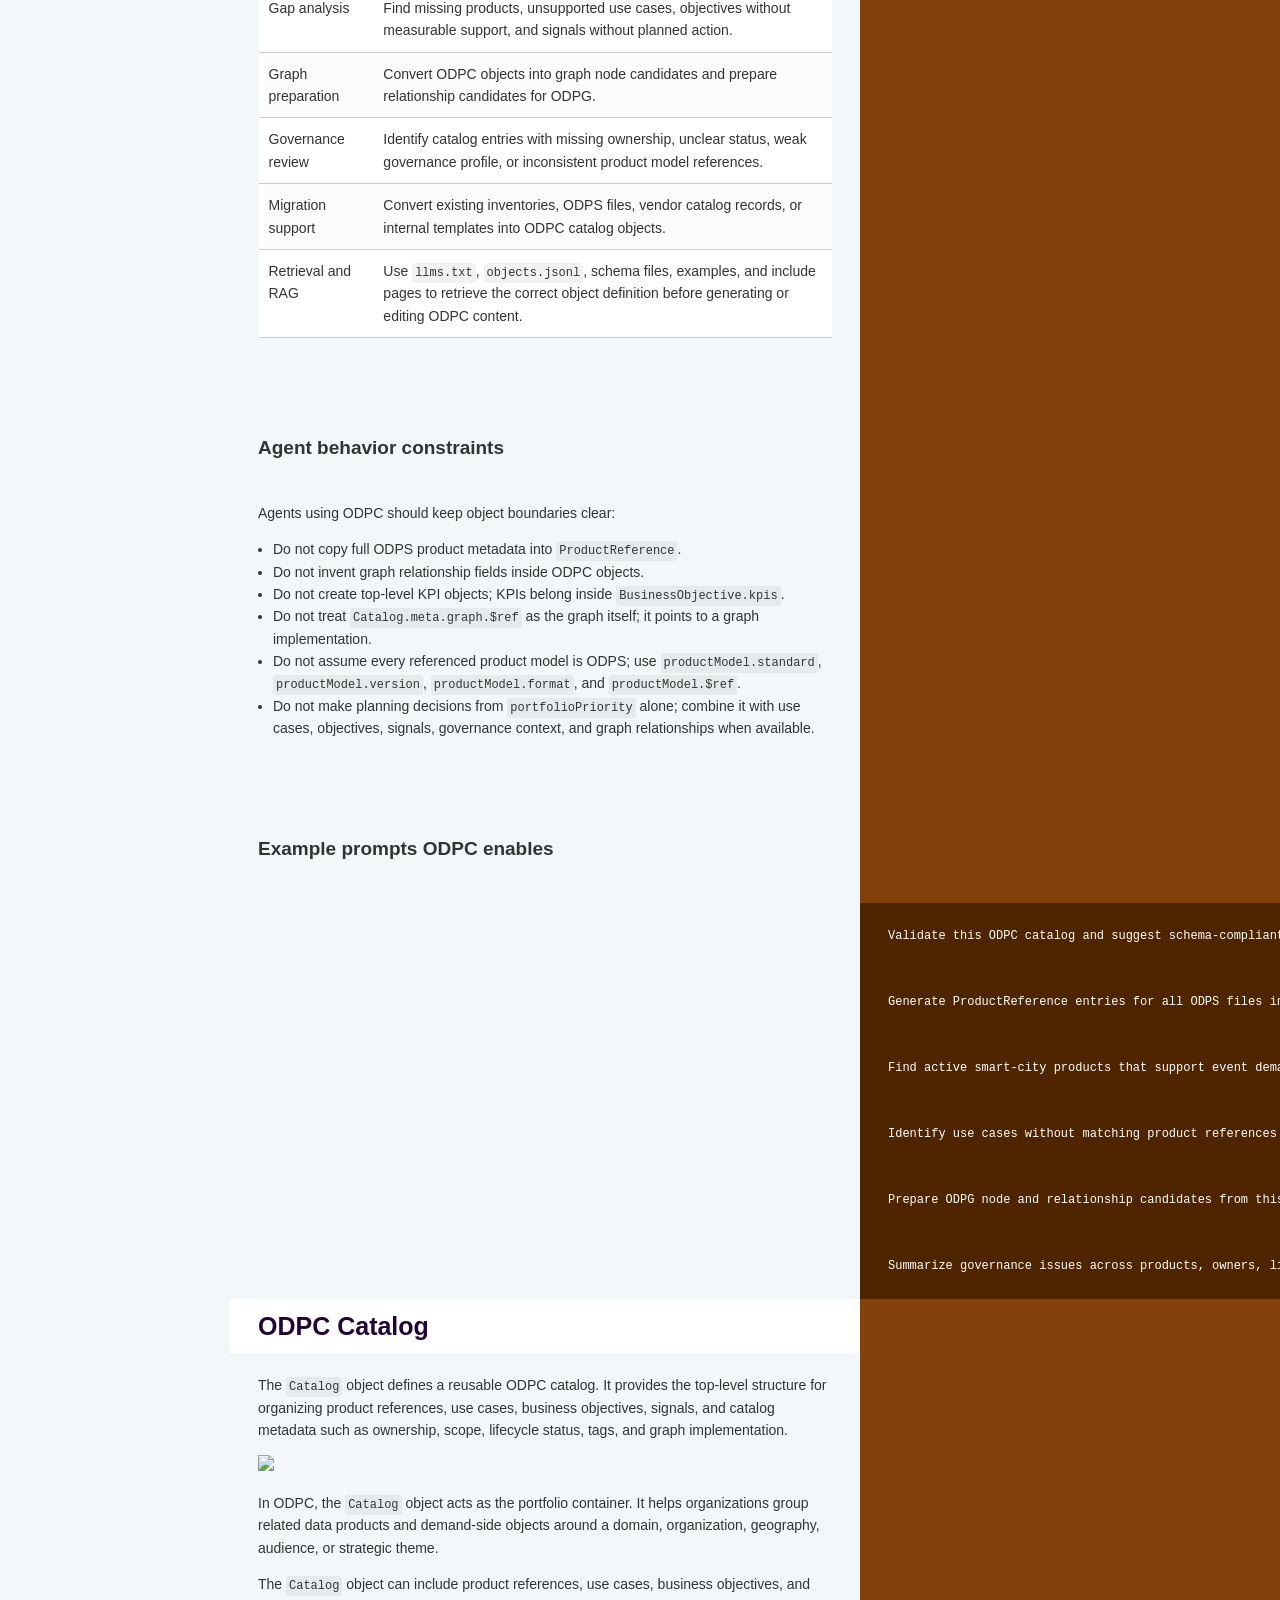
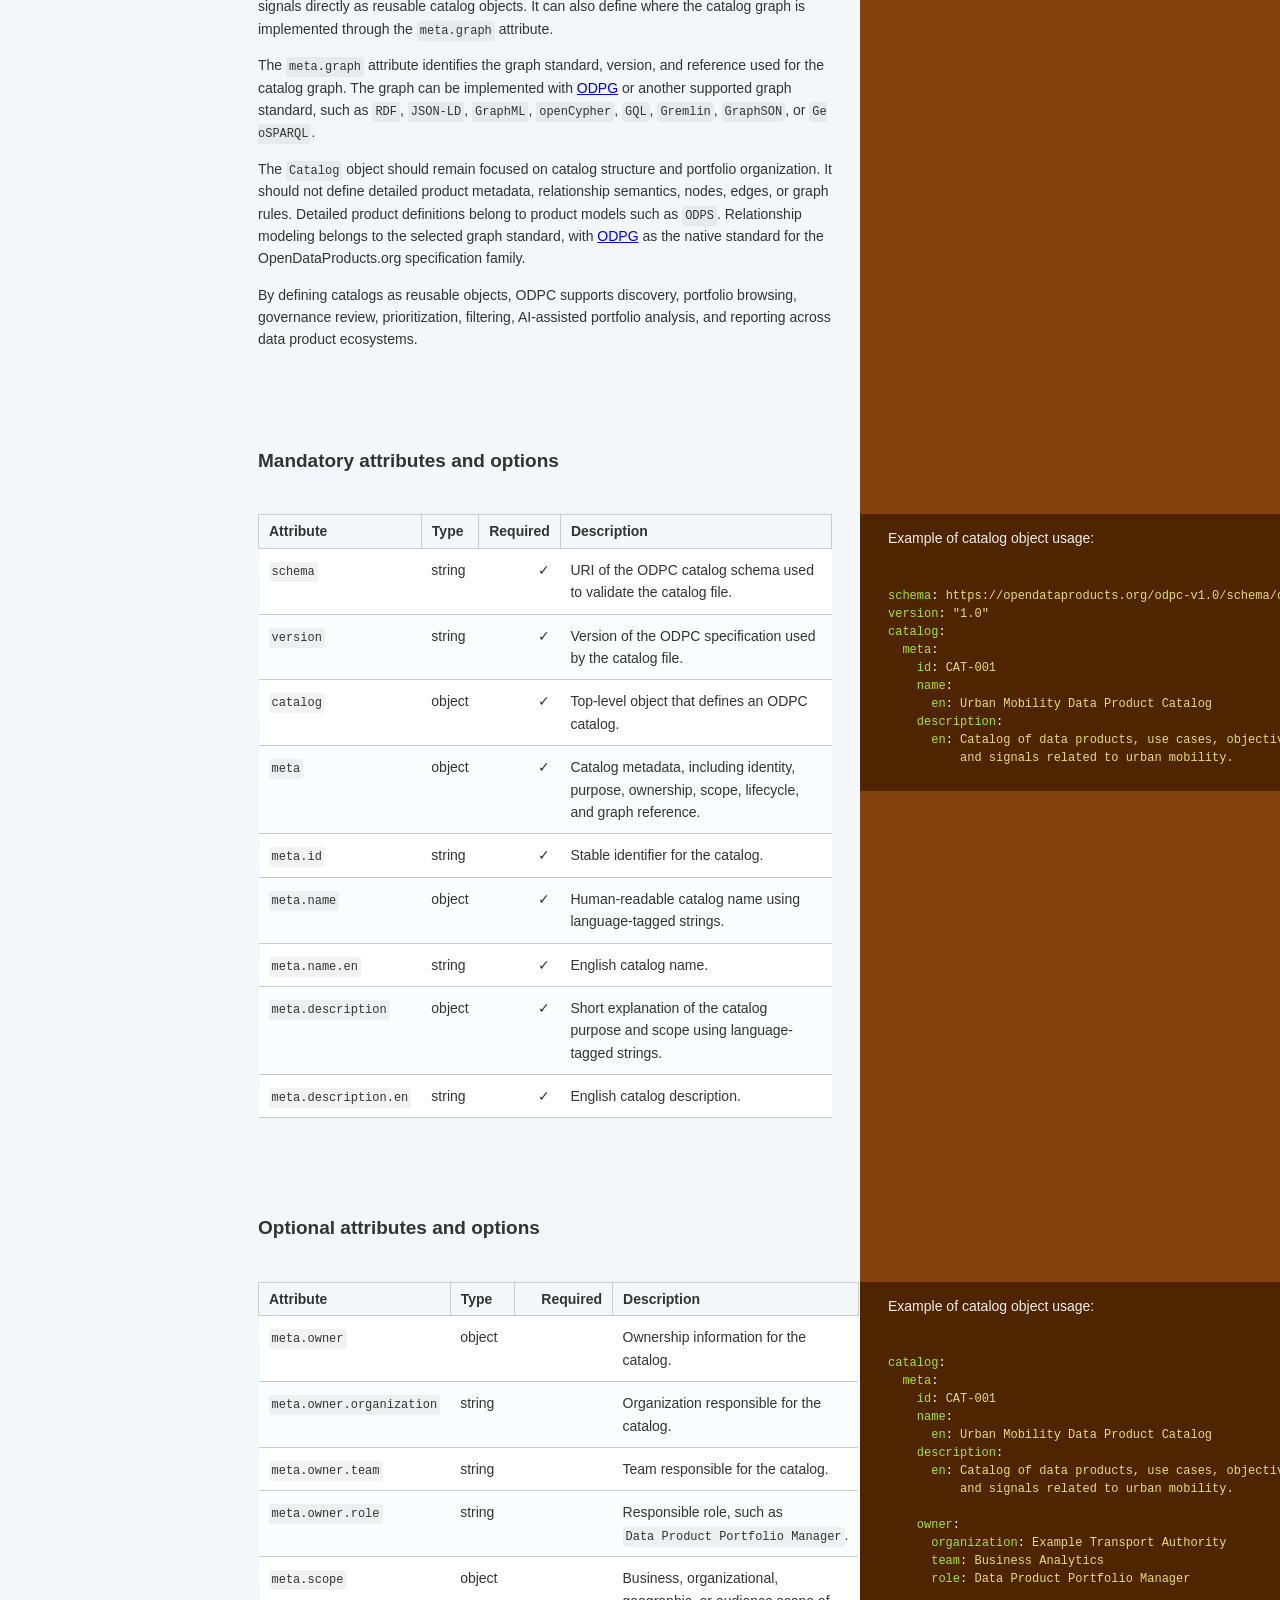
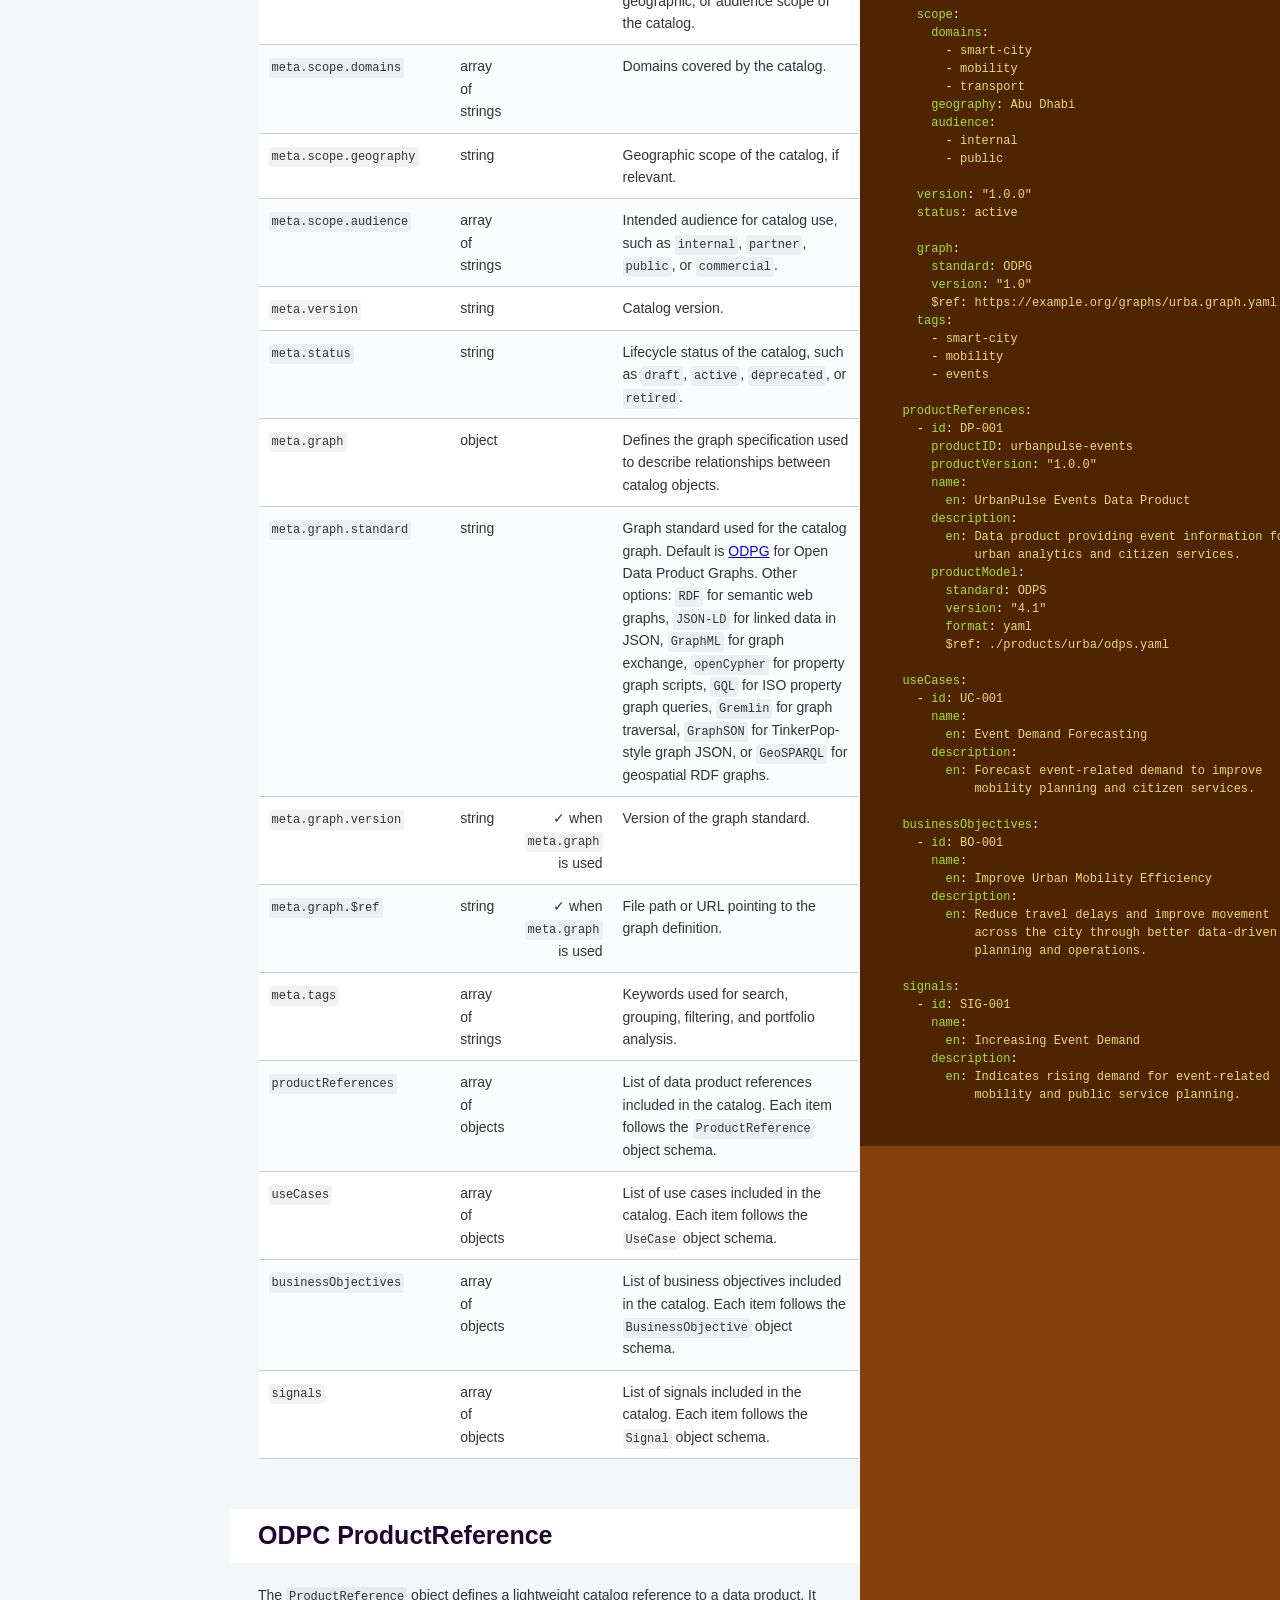
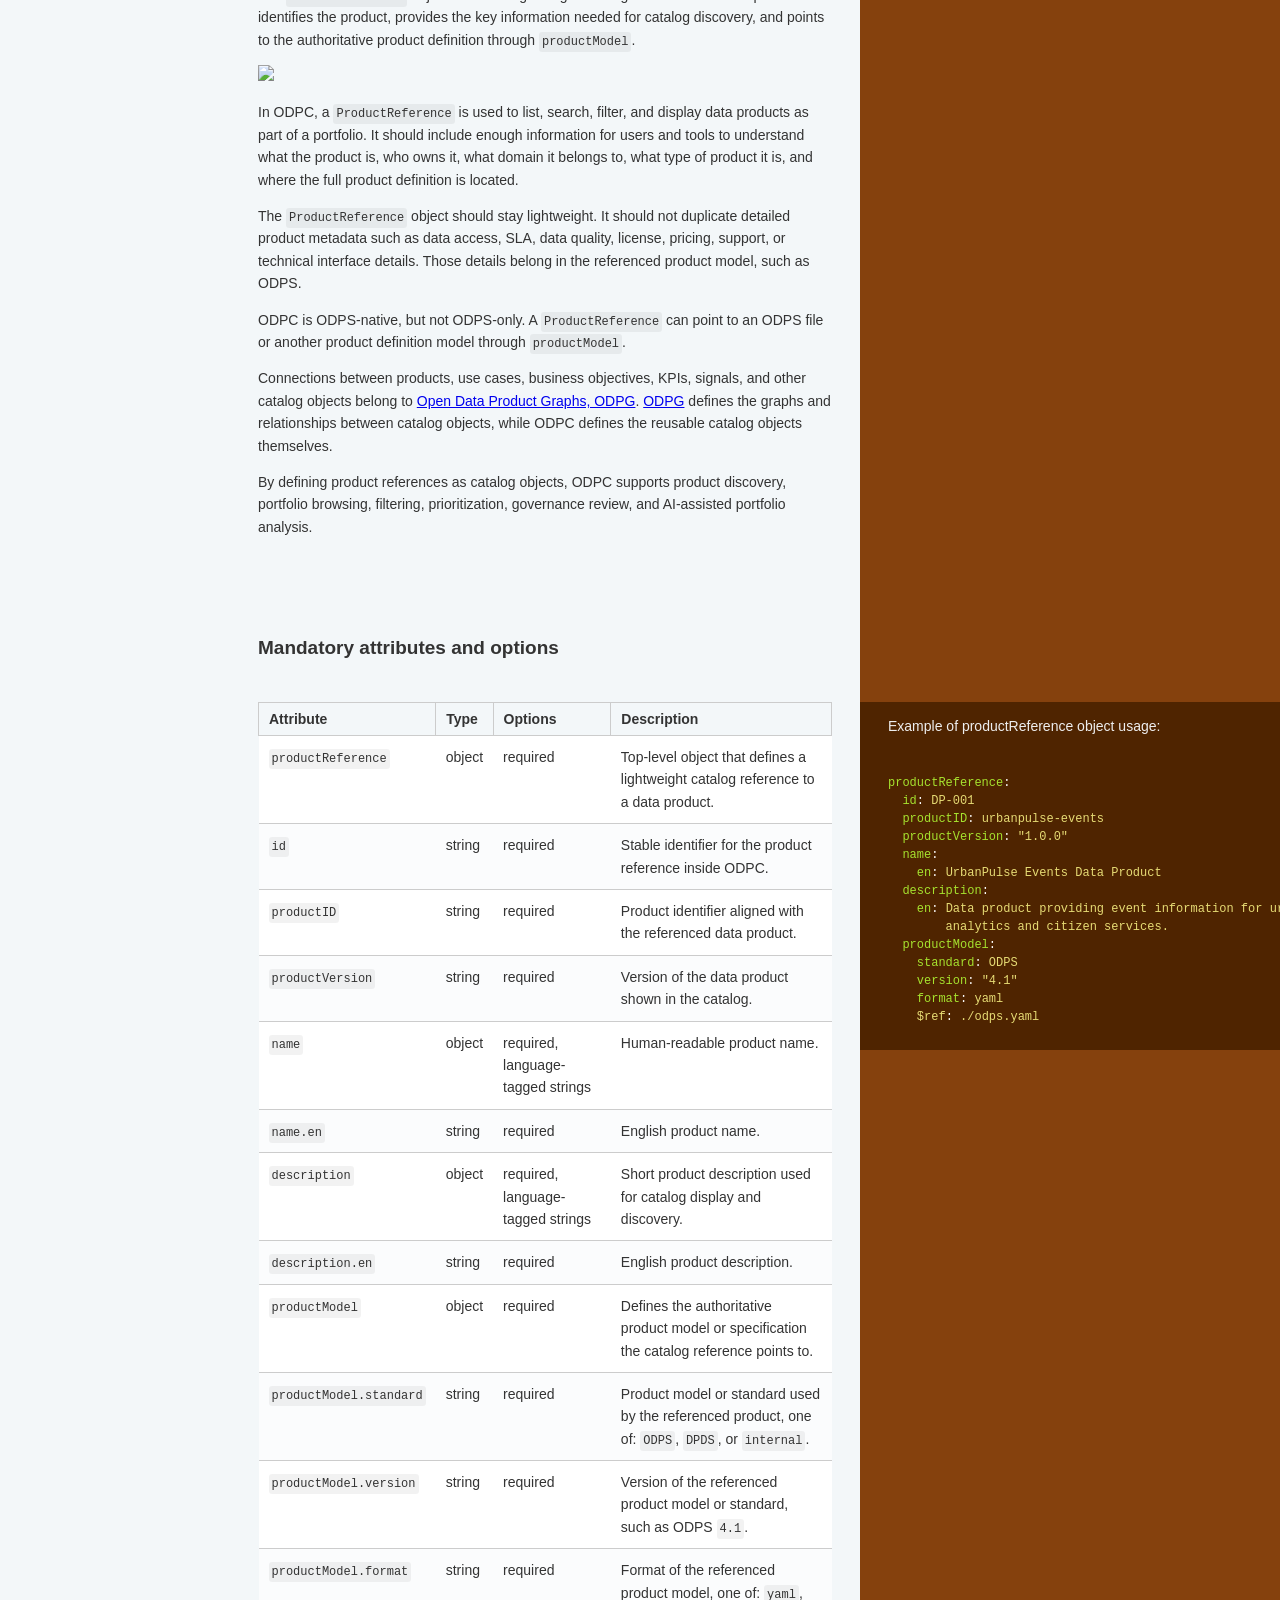
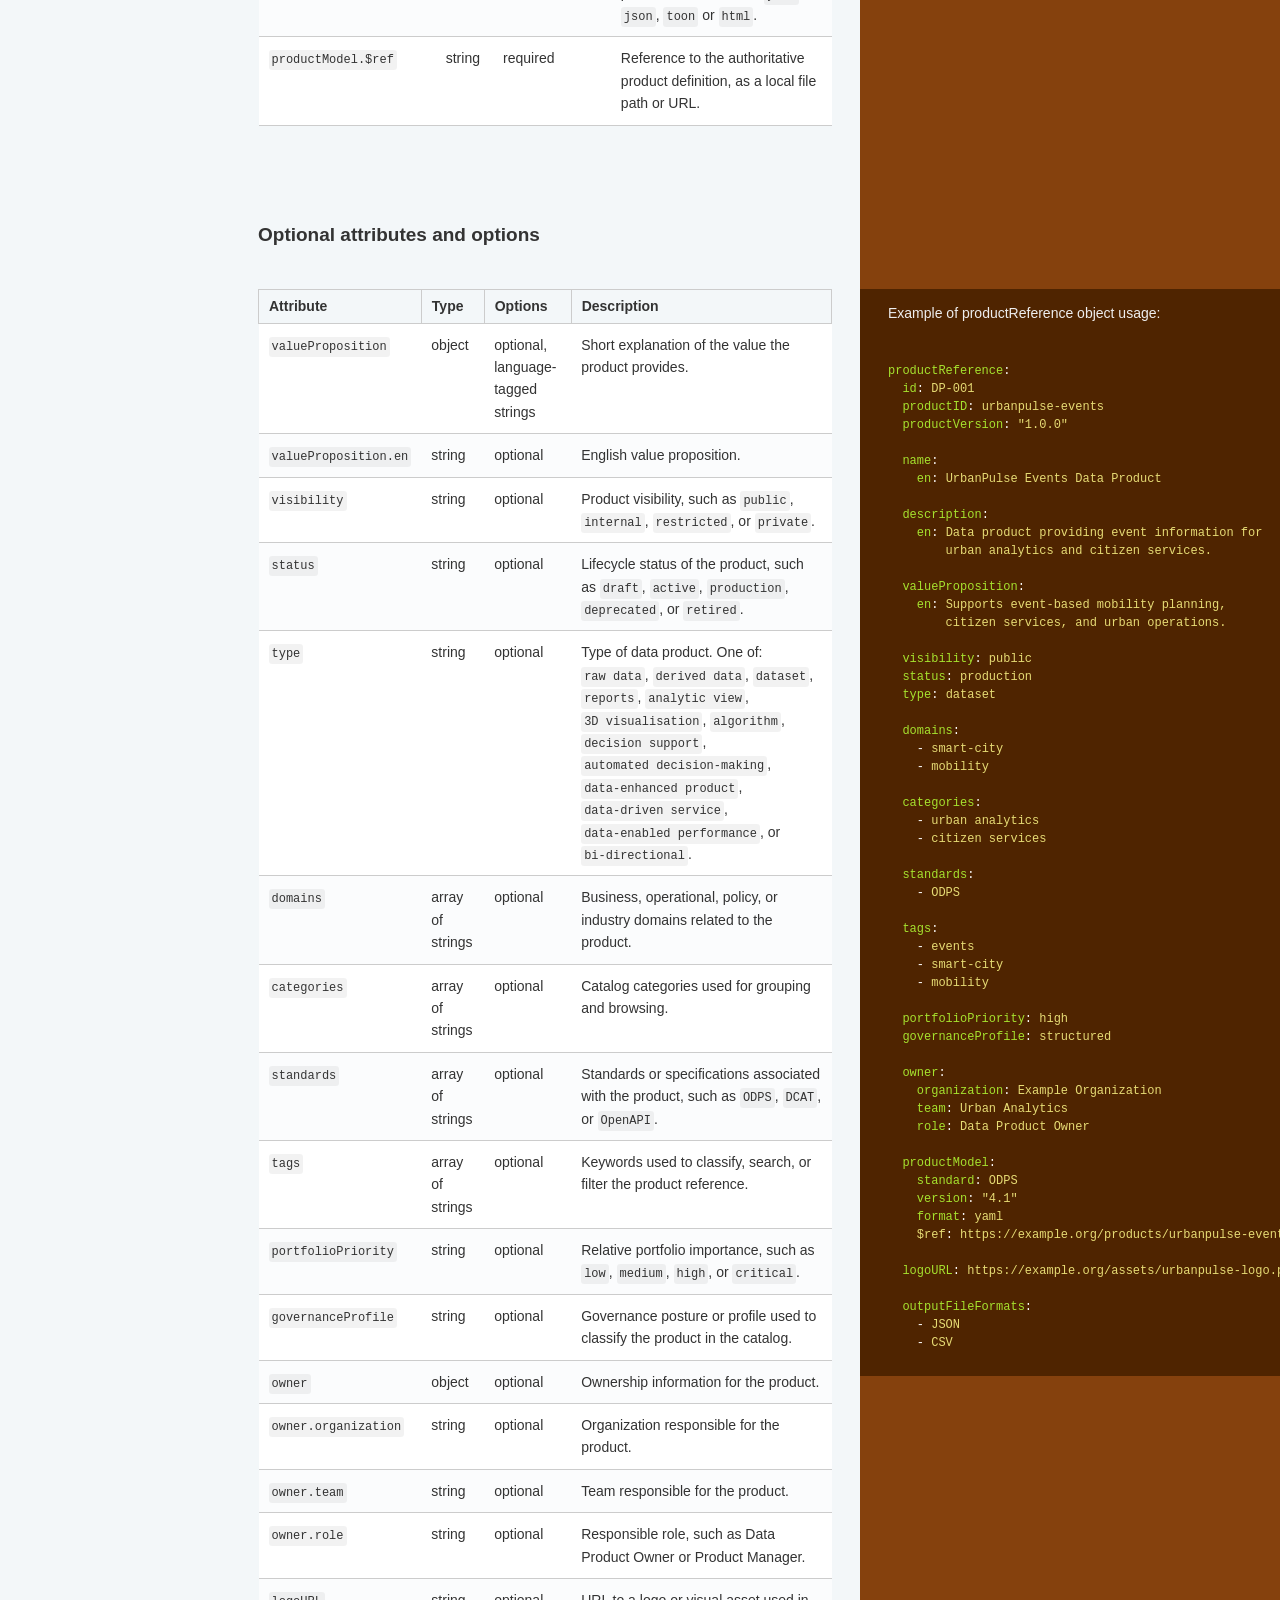
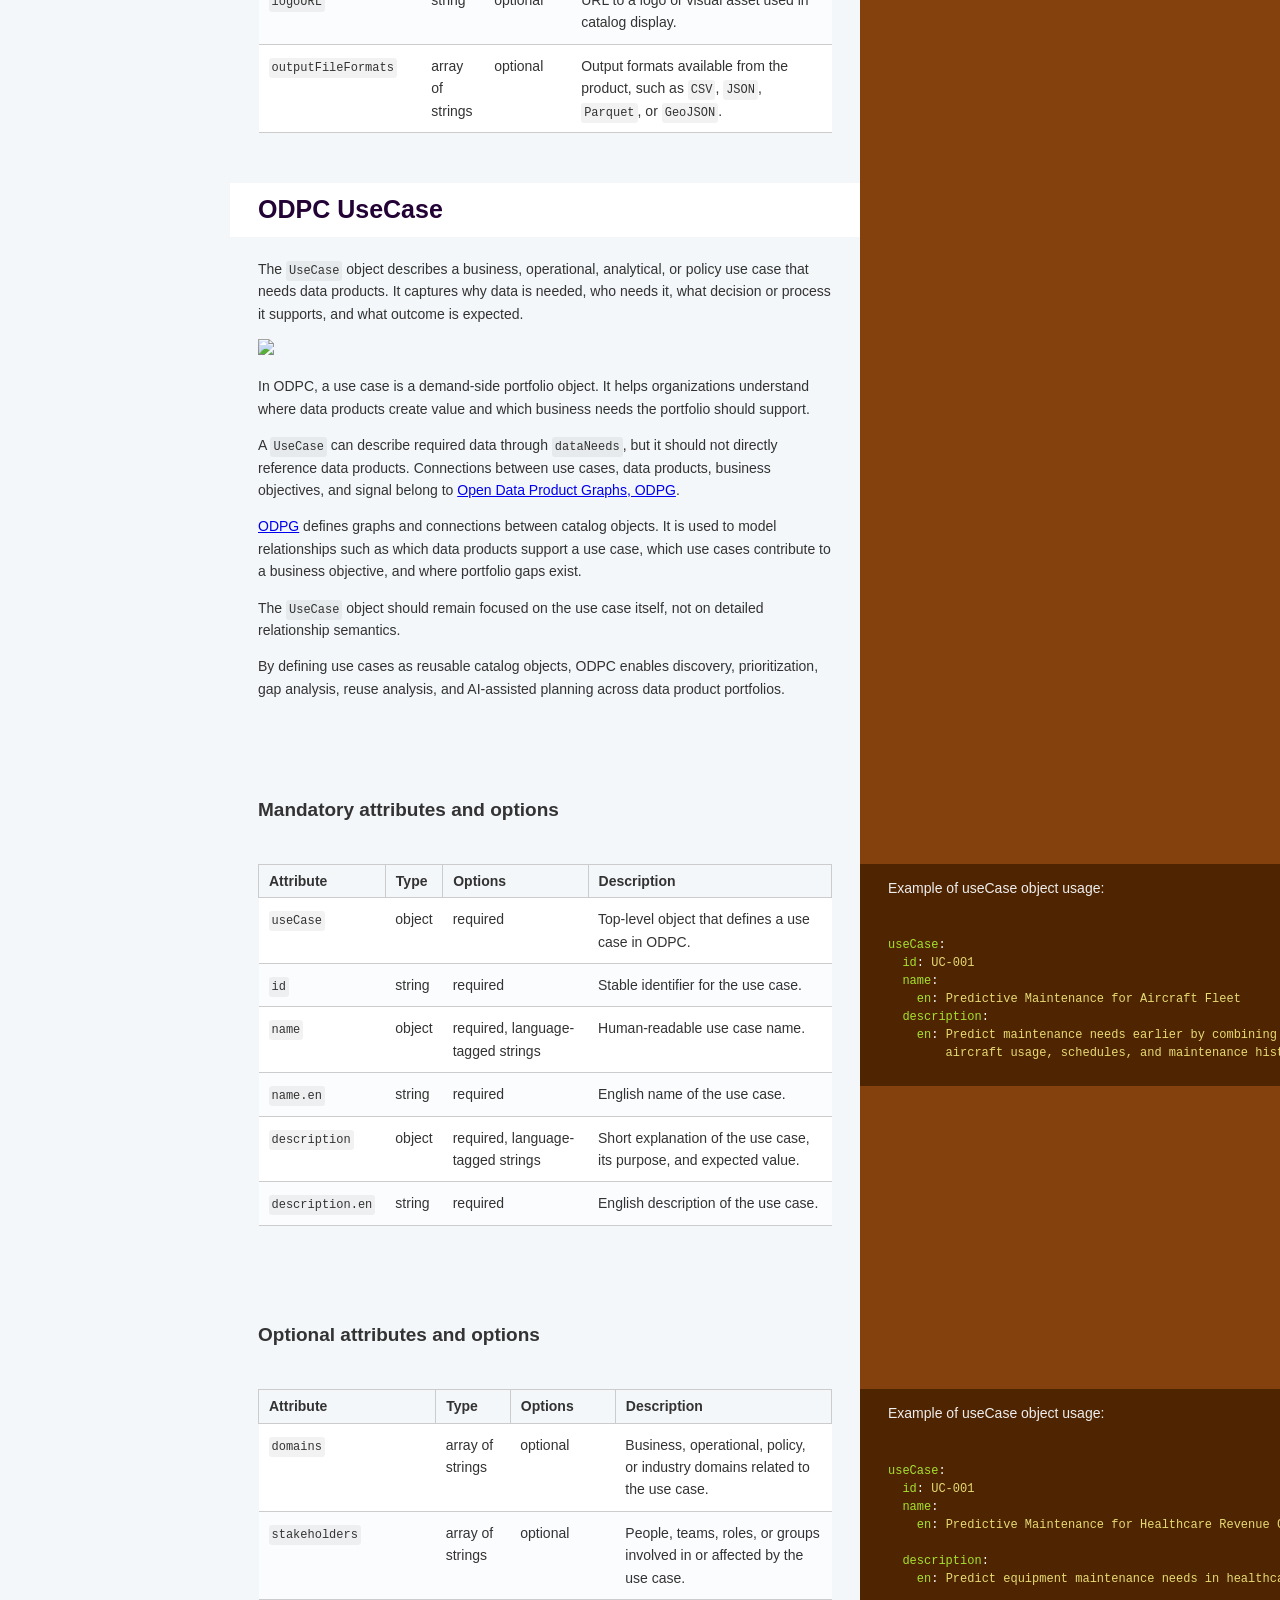
==== commit 95ca0883: "deploy: 304232dbcccc3d706c33ffc5b869cb08d25050ab" ====
--- a/index.html
+++ b/index.html
@@ -370,6 +370,23 @@
           </li>
           <li>
             <a href="#catalog-toolkit" class="toc-h1 toc-link" data-title="Catalog Toolkit">Catalog Toolkit</a>
+          </li>
+          <li>
+            <a href="#ai-agent-usage-patterns" class="toc-h1 toc-link" data-title="AI Agent Usage Patterns">AI Agent Usage Patterns</a>
+              <ul class="toc-list-h2">
+                  <li>
+                    <a href="#agent-capabilities-enabled-by-odpc" class="toc-h2 toc-link" data-title="Agent capabilities enabled by ODPC">Agent capabilities enabled by ODPC</a>
+                  </li>
+                  <li>
+                    <a href="#common-agent-workflows" class="toc-h2 toc-link" data-title="Common agent workflows">Common agent workflows</a>
+                  </li>
+                  <li>
+                    <a href="#agent-behavior-constraints" class="toc-h2 toc-link" data-title="Agent behavior constraints">Agent behavior constraints</a>
+                  </li>
+                  <li>
+                    <a href="#example-prompts-odpc-enables" class="toc-h2 toc-link" data-title="Example prompts ODPC enables">Example prompts ODPC enables</a>
+                  </li>
+              </ul>
           </li>
           <li>
             <a href="#odpc-catalog" class="toc-h1 toc-link" data-title="ODPC Catalog">ODPC Catalog</a>
@@ -566,16 +583,17 @@
 <div class="highlight"><pre class="highlight yaml"><code><span class="na">schema</span><span class="pi">:</span> <span class="s">https://opendataproducts.org/odpc-v1.0/schema/odpc.yaml</span>
 <span class="na">version</span><span class="pi">:</span> <span class="s2">"</span><span class="s">1.0"</span>
 <span class="na">catalog</span><span class="pi">:</span>
-  <span class="na">id</span><span class="pi">:</span> <span class="s">CAT-001</span>
-  <span class="na">name</span><span class="pi">:</span>
-    <span class="na">en</span><span class="pi">:</span> <span class="s">Urban Mobility Data Product Catalog</span>
-  <span class="na">description</span><span class="pi">:</span>
-    <span class="na">en</span><span class="pi">:</span> <span class="s">Catalog of data products, use cases, objectives,</span> 
-        <span class="s">and signals related to urban mobility.</span>
-  <span class="na">graph</span><span class="pi">:</span>
-    <span class="na">standard</span><span class="pi">:</span> <span class="s">ODPG</span>
-    <span class="na">version</span><span class="pi">:</span> <span class="s2">"</span><span class="s">1.0"</span>
-    <span class="na">uri</span><span class="pi">:</span> <span class="s">https://example.org/graphs/urban-mobility.graph.yaml</span>
+  <span class="na">meta</span><span class="pi">:</span>
+    <span class="na">id</span><span class="pi">:</span> <span class="s">CAT-001</span>
+    <span class="na">name</span><span class="pi">:</span>
+      <span class="na">en</span><span class="pi">:</span> <span class="s">Urban Mobility Data Product Catalog</span>
+    <span class="na">description</span><span class="pi">:</span>
+      <span class="na">en</span><span class="pi">:</span> <span class="s">Catalog of data products, use cases, objectives,</span> 
+          <span class="s">and signals related to urban mobility.</span>
+    <span class="na">graph</span><span class="pi">:</span>
+      <span class="na">standard</span><span class="pi">:</span> <span class="s">ODPG</span>
+      <span class="na">version</span><span class="pi">:</span> <span class="s2">"</span><span class="s">1.0"</span>
+      <span class="s">$ref</span><span class="pi">:</span> <span class="s">https://example.org/graphs/urban-mobility.graph.yaml</span>
 </code></pre></div>
 <p>The first version of ODPC focuses on these objects:</p>
 
@@ -595,16 +613,17 @@
 <div class="highlight"><pre class="highlight yaml"><code><span class="na">schema</span><span class="pi">:</span> <span class="s">https://opendataproducts.org/odpc-v1.0/schema/odpc.yaml</span>
 <span class="na">version</span><span class="pi">:</span> <span class="s2">"</span><span class="s">1.0"</span>
 <span class="na">catalog</span><span class="pi">:</span>
-  <span class="na">id</span><span class="pi">:</span> <span class="s">CAT-001</span>
-  <span class="na">name</span><span class="pi">:</span>
-    <span class="na">en</span><span class="pi">:</span> <span class="s">Urban Mobility Data Product Catalog</span>
-  <span class="na">description</span><span class="pi">:</span>
-    <span class="na">en</span><span class="pi">:</span> <span class="s">Catalog of data products, use cases, objectives,</span> 
-        <span class="s">and signals related to urban mobility.</span>
-  <span class="na">graph</span><span class="pi">:</span>
-    <span class="na">standard</span><span class="pi">:</span> <span class="s">ODPG</span>
-    <span class="na">version</span><span class="pi">:</span> <span class="s2">"</span><span class="s">1.0"</span>
-    <span class="na">uri</span><span class="pi">:</span> <span class="s">https://example.org/graphs/urban-mobility.graph.yaml</span>
+  <span class="na">meta</span><span class="pi">:</span>
+    <span class="na">id</span><span class="pi">:</span> <span class="s">CAT-001</span>
+    <span class="na">name</span><span class="pi">:</span>
+      <span class="na">en</span><span class="pi">:</span> <span class="s">Urban Mobility Data Product Catalog</span>
+    <span class="na">description</span><span class="pi">:</span>
+      <span class="na">en</span><span class="pi">:</span> <span class="s">Catalog of data products, use cases, objectives,</span> 
+          <span class="s">and signals related to urban mobility.</span>
+    <span class="na">graph</span><span class="pi">:</span>
+      <span class="na">standard</span><span class="pi">:</span> <span class="s">ODPG</span>
+      <span class="na">version</span><span class="pi">:</span> <span class="s2">"</span><span class="s">1.0"</span>
+      <span class="s">$ref</span><span class="pi">:</span> <span class="s">https://example.org/graphs/urban-mobility.graph.yaml</span>
 </code></pre></div>
 <p>ODPC is published in several forms for different users and tools. This specification provides the human-readable documentation, while the schema, catalog object records, and example files provide machine-readable resources for validation, catalog integration, AI retrieval, and automation. Use <code>odpc.yaml</code> or <code>odpc.json</code> to validate catalog files, <code>objects.jsonl</code> for lightweight object selection and retrieval, and the catalog examples when generating or repairing ODPC YAML.</p>
 
@@ -719,16 +738,104 @@
 </tbody></table>
 
 <p>The Markdown tables in this specification are intended for human readers. The schema, JSONL, and YAML example files are intended for programmable use, automation, validation, AI retrieval, and catalog tooling.</p>
-<h1 id='odpc-catalog'>ODPC Catalog</h1>
-<p>The <code>Catalog</code> object defines a reusable ODPC catalog. It provides the top-level structure for organizing product references, use cases, business objectives, signals, tags, ownership, scope, lifecycle status, and graph implementation.</p>
+<h1 id='ai-agent-usage-patterns'>AI Agent Usage Patterns</h1>
+<p>ODPC is designed to be usable by AI agents, catalog tools, retrieval systems, and automation workflows. From an agent perspective, ODPC provides the portfolio operating layer around data products: it names reusable catalog objects, points to authoritative product definitions, separates product metadata from portfolio metadata, and gives tools enough structure to validate, retrieve, compare, and plan.</p>
+
+<p>ODPS defines one data product. ODPC defines the reusable portfolio objects around data products. <a href="https://opendataproducts.org/odpg-v1.0/">ODPG</a> defines the relationships between those objects. ODPV provides shared vocabulary terms. This separation helps agents choose the right source before acting.</p>
+
+<!-- AI_AGENT_USAGE_PATTERNS:
+Use ODPC as the catalog and portfolio layer, not as the full data product definition layer.
+Use ODPS or another referenced product model for detailed data product metadata.
+Use ProductReference.productModel.$ref to resolve the authoritative product definition from a local file path or URL.
+Use ODPG for graph relationships, relationship semantics, traversal, and connected portfolio analysis.
+Use ODPV for stable shared vocabulary terms and relationship names.
+-->
+<h2 id='agent-capabilities-enabled-by-odpc'>Agent capabilities enabled by ODPC</h2>
+<p>Agents can use ODPC to:</p>
+
+<ul>
+<li>discover data products by domain, tag, category, standard, status, priority, owner, or governance profile</li>
+<li>explain portfolio context around a product, including use cases, objectives, signals, ownership, and lifecycle status</li>
+<li>resolve authoritative product definitions through <code>ProductReference.productModel.$ref</code></li>
+<li>validate ODPC catalog files against <code>odpc.yaml</code> or <code>odpc.json</code></li>
+<li>repair incomplete or invalid catalog records using the schema and examples</li>
+<li>generate lightweight <code>ProductReference</code> objects from ODPS files or other product models</li>
+<li>detect portfolio gaps, such as use cases without products, objectives without supporting products, or signals without a response</li>
+<li>prepare graph-ready object records for ODPG or another graph implementation</li>
+<li>support governance review by finding missing owners, stale statuses, incomplete references, or inconsistent standards</li>
+<li>support portfolio planning by combining products, use cases, business objectives, KPIs, signals, and priorities</li>
+</ul>
+<h2 id='common-agent-workflows'>Common agent workflows</h2>
+<table><thead>
+<tr>
+<th>Workflow</th>
+<th>Agent behavior</th>
+</tr>
+</thead><tbody>
+<tr>
+<td>Catalog generation</td>
+<td>Scan ODPS files or other product definitions and create ODPC <code>ProductReference</code> entries that point back to the source model.</td>
+</tr>
+<tr>
+<td>Catalog validation</td>
+<td>Validate catalog files, check required fields, detect broken references, and suggest compliant repairs.</td>
+</tr>
+<tr>
+<td>Product discovery</td>
+<td>Answer user questions such as which products exist for a domain, use case, objective, or standard.</td>
+</tr>
+<tr>
+<td>Portfolio explanation</td>
+<td>Summarize why a product exists, what it supports, who owns it, and what objective or signal gives it context.</td>
+</tr>
+<tr>
+<td>Gap analysis</td>
+<td>Find missing products, unsupported use cases, objectives without measurable support, and signals without planned action.</td>
+</tr>
+<tr>
+<td>Graph preparation</td>
+<td>Convert ODPC objects into graph node candidates and prepare relationship candidates for ODPG.</td>
+</tr>
+<tr>
+<td>Governance review</td>
+<td>Identify catalog entries with missing ownership, unclear status, weak governance profile, or inconsistent product model references.</td>
+</tr>
+<tr>
+<td>Migration support</td>
+<td>Convert existing inventories, ODPS files, vendor catalog records, or internal templates into ODPC catalog objects.</td>
+</tr>
+<tr>
+<td>Retrieval and RAG</td>
+<td>Use <code>llms.txt</code>, <code>objects.jsonl</code>, schema files, examples, and include pages to retrieve the correct object definition before generating or editing ODPC content.</td>
+</tr>
+</tbody></table>
+<h2 id='agent-behavior-constraints'>Agent behavior constraints</h2>
+<p>Agents using ODPC should keep object boundaries clear:</p>
+
+<ul>
+<li>Do not copy full ODPS product metadata into <code>ProductReference</code>.</li>
+<li>Do not invent graph relationship fields inside ODPC objects.</li>
+<li>Do not create top-level KPI objects; KPIs belong inside <code>BusinessObjective.kpis</code>.</li>
+<li>Do not treat <code>Catalog.meta.graph.$ref</code> as the graph itself; it points to a graph implementation.</li>
+<li>Do not assume every referenced product model is ODPS; use <code>productModel.standard</code>, <code>productModel.version</code>, <code>productModel.format</code>, and <code>productModel.$ref</code>.</li>
+<li>Do not make planning decisions from <code>portfolioPriority</code> alone; combine it with use cases, objectives, signals, governance context, and graph relationships when available.</li>
+</ul>
+<h2 id='example-prompts-odpc-enables'>Example prompts ODPC enables</h2><div class="highlight"><pre class="highlight plaintext"><code>Validate this ODPC catalog and suggest schema-compliant repairs.
+</code></pre></div><div class="highlight"><pre class="highlight plaintext"><code>Generate ProductReference entries for all ODPS files in this folder.
+</code></pre></div><div class="highlight"><pre class="highlight plaintext"><code>Find active smart-city products that support event demand forecasting.
+</code></pre></div><div class="highlight"><pre class="highlight plaintext"><code>Identify use cases without matching product references and propose portfolio gaps.
+</code></pre></div><div class="highlight"><pre class="highlight plaintext"><code>Prepare ODPG node and relationship candidates from this ODPC catalog.
+</code></pre></div><div class="highlight"><pre class="highlight plaintext"><code>Summarize governance issues across products, owners, lifecycle statuses, and referenced product models.
+</code></pre></div><h1 id='odpc-catalog'>ODPC Catalog</h1>
+<p>The <code>Catalog</code> object defines a reusable ODPC catalog. It provides the top-level structure for organizing product references, use cases, business objectives, signals, and catalog metadata such as ownership, scope, lifecycle status, tags, and graph implementation.</p>
 
 <p><img src="images/catalog-d58657f4.png" width="500"></p>
 
 <p>In ODPC, the <code>Catalog</code> object acts as the portfolio container. It helps organizations group related data products and demand-side objects around a domain, organization, geography, audience, or strategic theme.</p>
 
-<p>The <code>Catalog</code> object can include product references, use cases, business objectives, and signals directly as reusable catalog objects. It can also define where the catalog graph is implemented through the <code>graph</code> attribute.</p>
-
-<p>The <code>graph</code> attribute identifies the graph standard, version, and URI used for the catalog graph. The graph can be implemented with <a href="https://opendataproducts.org/odpg-v1.0/">ODPG</a> or another supported graph standard, such as <code>RDF</code>, <code>JSON-LD</code>, <code>GraphML</code>, <code>openCypher</code>, <code>GQL</code>, <code>Gremlin</code>, <code>GraphSON</code>, or <code>GeoSPARQL</code>.</p>
+<p>The <code>Catalog</code> object can include product references, use cases, business objectives, and signals directly as reusable catalog objects. It can also define where the catalog graph is implemented through the <code>meta.graph</code> attribute.</p>
+
+<p>The <code>meta.graph</code> attribute identifies the graph standard, version, and reference used for the catalog graph. The graph can be implemented with <a href="https://opendataproducts.org/odpg-v1.0/">ODPG</a> or another supported graph standard, such as <code>RDF</code>, <code>JSON-LD</code>, <code>GraphML</code>, <code>openCypher</code>, <code>GQL</code>, <code>Gremlin</code>, <code>GraphSON</code>, or <code>GeoSPARQL</code>.</p>
 
 <p>The <code>Catalog</code> object should remain focused on catalog structure and portfolio organization. It should not define detailed product metadata, relationship semantics, nodes, edges, or graph rules. Detailed product definitions belong to product models such as <code>ODPS</code>. Relationship modeling belongs to the selected graph standard, with <a href="https://opendataproducts.org/odpg-v1.0/">ODPG</a> as the native standard for the OpenDataProducts.org specification family.</p>
 
@@ -740,12 +847,13 @@
 <div class="highlight"><pre class="highlight yaml"><code><span class="na">schema</span><span class="pi">:</span> <span class="s">https://opendataproducts.org/odpc-v1.0/schema/odpc.yaml</span>
 <span class="na">version</span><span class="pi">:</span> <span class="s2">"</span><span class="s">1.0"</span>
 <span class="na">catalog</span><span class="pi">:</span>
-  <span class="na">id</span><span class="pi">:</span> <span class="s">CAT-001</span>
-  <span class="na">name</span><span class="pi">:</span>
-    <span class="na">en</span><span class="pi">:</span> <span class="s">Urban Mobility Data Product Catalog</span>
-  <span class="na">description</span><span class="pi">:</span>
-    <span class="na">en</span><span class="pi">:</span> <span class="s">Catalog of data products, use cases, objectives,</span> 
-        <span class="s">and signals related to urban mobility.</span>
+  <span class="na">meta</span><span class="pi">:</span>
+    <span class="na">id</span><span class="pi">:</span> <span class="s">CAT-001</span>
+    <span class="na">name</span><span class="pi">:</span>
+      <span class="na">en</span><span class="pi">:</span> <span class="s">Urban Mobility Data Product Catalog</span>
+    <span class="na">description</span><span class="pi">:</span>
+      <span class="na">en</span><span class="pi">:</span> <span class="s">Catalog of data products, use cases, objectives,</span> 
+          <span class="s">and signals related to urban mobility.</span>
 </code></pre></div>
 <table><thead>
 <tr>
@@ -774,31 +882,37 @@
 <td>Top-level object that defines an ODPC catalog.</td>
 </tr>
 <tr>
-<td><code>id</code></td>
+<td><code>meta</code></td>
+<td>object</td>
+<td style="text-align: right">✓</td>
+<td>Catalog metadata, including identity, purpose, ownership, scope, lifecycle, and graph reference.</td>
+</tr>
+<tr>
+<td><code>meta.id</code></td>
 <td>string</td>
 <td style="text-align: right">✓</td>
 <td>Stable identifier for the catalog.</td>
 </tr>
 <tr>
-<td><code>name</code></td>
+<td><code>meta.name</code></td>
 <td>object</td>
 <td style="text-align: right">✓</td>
 <td>Human-readable catalog name using language-tagged strings.</td>
 </tr>
 <tr>
-<td><code>name.en</code></td>
+<td><code>meta.name.en</code></td>
 <td>string</td>
 <td style="text-align: right">✓</td>
 <td>English catalog name.</td>
 </tr>
 <tr>
-<td><code>description</code></td>
+<td><code>meta.description</code></td>
 <td>object</td>
 <td style="text-align: right">✓</td>
 <td>Short explanation of the catalog purpose and scope using language-tagged strings.</td>
 </tr>
 <tr>
-<td><code>description.en</code></td>
+<td><code>meta.description.en</code></td>
 <td>string</td>
 <td style="text-align: right">✓</td>
 <td>English catalog description.</td>
@@ -809,35 +923,40 @@
 <p>Example of catalog object usage:</p>
 </blockquote>
 <div class="highlight"><pre class="highlight yaml"><code><span class="na">catalog</span><span class="pi">:</span>
-  <span class="na">id</span><span class="pi">:</span> <span class="s">CAT-001</span>
-  <span class="na">name</span><span class="pi">:</span>
-    <span class="na">en</span><span class="pi">:</span> <span class="s">Urban Mobility Data Product Catalog</span>
-  <span class="na">description</span><span class="pi">:</span>
-    <span class="na">en</span><span class="pi">:</span> <span class="s">Catalog of data products, use cases, objectives,</span> 
-        <span class="s">and signals related to urban mobility.</span>
-
-  <span class="na">owner</span><span class="pi">:</span>
-    <span class="na">organization</span><span class="pi">:</span> <span class="s">Example Transport Authority</span>
-    <span class="na">team</span><span class="pi">:</span> <span class="s">Business Analytics</span>
-    <span class="na">role</span><span class="pi">:</span> <span class="s">Data Product Portfolio Manager</span>
-
-  <span class="na">scope</span><span class="pi">:</span>
-    <span class="na">domains</span><span class="pi">:</span>
+  <span class="na">meta</span><span class="pi">:</span>
+    <span class="na">id</span><span class="pi">:</span> <span class="s">CAT-001</span>
+    <span class="na">name</span><span class="pi">:</span>
+      <span class="na">en</span><span class="pi">:</span> <span class="s">Urban Mobility Data Product Catalog</span>
+    <span class="na">description</span><span class="pi">:</span>
+      <span class="na">en</span><span class="pi">:</span> <span class="s">Catalog of data products, use cases, objectives,</span> 
+          <span class="s">and signals related to urban mobility.</span>
+
+    <span class="na">owner</span><span class="pi">:</span>
+      <span class="na">organization</span><span class="pi">:</span> <span class="s">Example Transport Authority</span>
+      <span class="na">team</span><span class="pi">:</span> <span class="s">Business Analytics</span>
+      <span class="na">role</span><span class="pi">:</span> <span class="s">Data Product Portfolio Manager</span>
+
+    <span class="na">scope</span><span class="pi">:</span>
+      <span class="na">domains</span><span class="pi">:</span>
+        <span class="pi">-</span> <span class="s">smart-city</span>
+        <span class="pi">-</span> <span class="s">mobility</span>
+        <span class="pi">-</span> <span class="s">transport</span>
+      <span class="na">geography</span><span class="pi">:</span> <span class="s">Abu Dhabi</span>
+      <span class="na">audience</span><span class="pi">:</span>
+        <span class="pi">-</span> <span class="s">internal</span>
+        <span class="pi">-</span> <span class="s">public</span>
+
+    <span class="na">version</span><span class="pi">:</span> <span class="s2">"</span><span class="s">1.0.0"</span>
+    <span class="na">status</span><span class="pi">:</span> <span class="s">active</span>
+
+    <span class="na">graph</span><span class="pi">:</span>
+      <span class="na">standard</span><span class="pi">:</span> <span class="s">ODPG</span>
+      <span class="na">version</span><span class="pi">:</span> <span class="s2">"</span><span class="s">1.0"</span>
+      <span class="s">$ref</span><span class="pi">:</span> <span class="s">https://example.org/graphs/urba.graph.yaml</span>
+    <span class="na">tags</span><span class="pi">:</span>
       <span class="pi">-</span> <span class="s">smart-city</span>
       <span class="pi">-</span> <span class="s">mobility</span>
-      <span class="pi">-</span> <span class="s">transport</span>
-    <span class="na">geography</span><span class="pi">:</span> <span class="s">Abu Dhabi</span>
-    <span class="na">audience</span><span class="pi">:</span>
-      <span class="pi">-</span> <span class="s">internal</span>
-      <span class="pi">-</span> <span class="s">public</span>
-
-  <span class="na">version</span><span class="pi">:</span> <span class="s2">"</span><span class="s">1.0.0"</span>
-  <span class="na">status</span><span class="pi">:</span> <span class="s">active</span>
-
-  <span class="na">graph</span><span class="pi">:</span>
-    <span class="na">standard</span><span class="pi">:</span> <span class="s">ODPG</span>
-    <span class="na">version</span><span class="pi">:</span> <span class="s2">"</span><span class="s">1.0"</span>
-    <span class="na">uri</span><span class="pi">:</span> <span class="s">https://example.org/graphs/urba.graph.yaml</span>
+      <span class="pi">-</span> <span class="s">events</span>
 
   <span class="na">productReferences</span><span class="pi">:</span>
     <span class="pi">-</span> <span class="na">id</span><span class="pi">:</span> <span class="s">DP-001</span>
@@ -879,10 +998,6 @@
         <span class="na">en</span><span class="pi">:</span> <span class="s">Indicates rising demand for event-related</span> 
             <span class="s">mobility and public service planning.</span>
 
-  <span class="na">tags</span><span class="pi">:</span>
-    <span class="pi">-</span> <span class="s">smart-city</span>
-    <span class="pi">-</span> <span class="s">mobility</span>
-    <span class="pi">-</span> <span class="s">events</span>
 </code></pre></div>
 <table><thead>
 <tr>
@@ -893,88 +1008,94 @@
 </tr>
 </thead><tbody>
 <tr>
-<td><code>owner</code></td>
+<td><code>meta.owner</code></td>
 <td>object</td>
 <td style="text-align: right"></td>
 <td>Ownership information for the catalog.</td>
 </tr>
 <tr>
-<td><code>owner.organization</code></td>
+<td><code>meta.owner.organization</code></td>
 <td>string</td>
 <td style="text-align: right"></td>
 <td>Organization responsible for the catalog.</td>
 </tr>
 <tr>
-<td><code>owner.team</code></td>
+<td><code>meta.owner.team</code></td>
 <td>string</td>
 <td style="text-align: right"></td>
 <td>Team responsible for the catalog.</td>
 </tr>
 <tr>
-<td><code>owner.role</code></td>
+<td><code>meta.owner.role</code></td>
 <td>string</td>
 <td style="text-align: right"></td>
 <td>Responsible role, such as <code>Data Product Portfolio Manager</code>.</td>
 </tr>
 <tr>
-<td><code>scope</code></td>
+<td><code>meta.scope</code></td>
 <td>object</td>
 <td style="text-align: right"></td>
 <td>Business, organizational, geographic, or audience scope of the catalog.</td>
 </tr>
 <tr>
-<td><code>scope.domains</code></td>
+<td><code>meta.scope.domains</code></td>
 <td>array of strings</td>
 <td style="text-align: right"></td>
 <td>Domains covered by the catalog.</td>
 </tr>
 <tr>
-<td><code>scope.geography</code></td>
+<td><code>meta.scope.geography</code></td>
 <td>string</td>
 <td style="text-align: right"></td>
 <td>Geographic scope of the catalog, if relevant.</td>
 </tr>
 <tr>
-<td><code>scope.audience</code></td>
+<td><code>meta.scope.audience</code></td>
 <td>array of strings</td>
 <td style="text-align: right"></td>
 <td>Intended audience for catalog use, such as <code>internal</code>, <code>partner</code>, <code>public</code>, or <code>commercial</code>.</td>
 </tr>
 <tr>
-<td><code>version</code></td>
+<td><code>meta.version</code></td>
 <td>string</td>
 <td style="text-align: right"></td>
 <td>Catalog version.</td>
 </tr>
 <tr>
-<td><code>status</code></td>
+<td><code>meta.status</code></td>
 <td>string</td>
 <td style="text-align: right"></td>
 <td>Lifecycle status of the catalog, such as <code>draft</code>, <code>active</code>, <code>deprecated</code>, or <code>retired</code>.</td>
 </tr>
 <tr>
-<td><code>graph</code></td>
+<td><code>meta.graph</code></td>
 <td>object</td>
 <td style="text-align: right"></td>
 <td>Defines the graph specification used to describe relationships between catalog objects.</td>
 </tr>
 <tr>
-<td><code>graph.standard</code></td>
+<td><code>meta.graph.standard</code></td>
 <td>string</td>
 <td style="text-align: right"></td>
 <td>Graph standard used for the catalog graph. Default is <a href="https://opendataproducts.org/odpg-v1.0/">ODPG</a> for Open Data Product Graphs. Other options: <code>RDF</code> for semantic web graphs, <code>JSON-LD</code> for linked data in JSON, <code>GraphML</code> for graph exchange, <code>openCypher</code> for property graph scripts, <code>GQL</code> for ISO property graph queries, <code>Gremlin</code> for graph traversal, <code>GraphSON</code> for TinkerPop-style graph JSON, or <code>GeoSPARQL</code> for geospatial RDF graphs.</td>
 </tr>
 <tr>
-<td><code>graph.version</code></td>
-<td>string</td>
-<td style="text-align: right">✓ when <code>graph</code> is used</td>
+<td><code>meta.graph.version</code></td>
+<td>string</td>
+<td style="text-align: right">✓ when <code>meta.graph</code> is used</td>
 <td>Version of the graph standard.</td>
 </tr>
 <tr>
-<td><code>graph.uri</code></td>
-<td>string</td>
-<td style="text-align: right">✓ when <code>graph</code> is used</td>
-<td>URI pointing to the graph definition.</td>
+<td><code>meta.graph.$ref</code></td>
+<td>string</td>
+<td style="text-align: right">✓ when <code>meta.graph</code> is used</td>
+<td>File path or URL pointing to the graph definition.</td>
+</tr>
+<tr>
+<td><code>meta.tags</code></td>
+<td>array of strings</td>
+<td style="text-align: right"></td>
+<td>Keywords used for search, grouping, filtering, and portfolio analysis.</td>
 </tr>
 <tr>
 <td><code>productReferences</code></td>
@@ -999,12 +1120,6 @@
 <td>array of objects</td>
 <td style="text-align: right"></td>
 <td>List of signals included in the catalog. Each item follows the <code>Signal</code> object schema.</td>
-</tr>
-<tr>
-<td><code>tags</code></td>
-<td>array of strings</td>
-<td style="text-align: right"></td>
-<td>Keywords used for search, grouping, filtering, and portfolio analysis.</td>
 </tr>
 </tbody></table>
 <h1 id='odpc-productreference'>ODPC ProductReference</h1>
@@ -1106,7 +1221,7 @@
 <td><code>productModel.standard</code></td>
 <td>string</td>
 <td>required</td>
-<td>Product model or standard used by the referenced product, such as <code>ODPS</code>, <code>DPDS</code>, or <code>internal</code>.</td>
+<td>Product model or standard used by the referenced product, one of: <code>ODPS</code>, <code>DPDS</code>, or <code>internal</code>.</td>
 </tr>
 <tr>
 <td><code>productModel.version</code></td>
@@ -1118,13 +1233,13 @@
 <td><code>productModel.format</code></td>
 <td>string</td>
 <td>required</td>
-<td>Format of the referenced product model, such as <code>yaml</code>, <code>json</code>, <code>toon</code> or <code>html</code>.</td>
+<td>Format of the referenced product model, one of: <code>yaml</code>, <code>json</code>, <code>toon</code> or <code>html</code>.</td>
 </tr>
 <tr>
 <td><code>productModel.$ref</code></td>
 <td>string</td>
 <td>required</td>
-<td>ODPS-aligned reference to the authoritative product definition, as a local file path or URL.</td>
+<td>Reference to the authoritative product definition, as a local file path or URL.</td>
 </tr>
 </tbody></table>
 <h2 id='optional-attributes-and-options'>Optional attributes and options</h2>
@@ -2203,13 +2318,14 @@
 <p>Example of extension usage:</p>
 </blockquote>
 <div class="highlight"><pre class="highlight yaml"><code><span class="na">catalog</span><span class="pi">:</span>
-  <span class="na">id</span><span class="pi">:</span> <span class="s">CAT-001</span>
-  <span class="na">name</span><span class="pi">:</span>
-    <span class="na">en</span><span class="pi">:</span> <span class="s">Urban Mobility Data Product Catalog</span>
-  <span class="na">description</span><span class="pi">:</span>
-    <span class="na">en</span><span class="pi">:</span> <span class="s">Catalog of reusable portfolio objects related to urban mobility.</span>
-  <span class="na">x-internal-id</span><span class="pi">:</span> <span class="s">foobar123</span>
-  <span class="na">x-source-system</span><span class="pi">:</span> <span class="s">internal-catalog-platform</span>
+  <span class="na">meta</span><span class="pi">:</span>
+    <span class="na">id</span><span class="pi">:</span> <span class="s">CAT-001</span>
+    <span class="na">name</span><span class="pi">:</span>
+      <span class="na">en</span><span class="pi">:</span> <span class="s">Urban Mobility Data Product Catalog</span>
+    <span class="na">description</span><span class="pi">:</span>
+      <span class="na">en</span><span class="pi">:</span> <span class="s">Catalog of reusable portfolio objects related to urban mobility.</span>
+    <span class="na">x-internal-id</span><span class="pi">:</span> <span class="s">foobar123</span>
+    <span class="na">x-source-system</span><span class="pi">:</span> <span class="s">internal-catalog-platform</span>
 </code></pre></div>
 <table><thead>
 <tr>
@@ -2279,7 +2395,7 @@
 <tr>
 <td>Data product graph</td>
 <td><code>DataProductGraph</code></td>
-<td>Referenced from ODPC through <code>Catalog.graph</code>; graph structures belong to <a href="https://opendataproducts.org/odpg-v1.0/">ODPG</a> or another graph standard.</td>
+<td>Referenced from ODPC through <code>Catalog.meta.graph</code>; graph structures belong to <a href="https://opendataproducts.org/odpg-v1.0/">ODPG</a> or another graph standard.</td>
 </tr>
 <tr>
 <td>Identifier</td>
@@ -2289,7 +2405,7 @@
 <tr>
 <td>Reference</td>
 <td><code>Reference</code></td>
-<td>Used in ODPC for pointers such as <code>ProductReference.productModel.$ref</code> and <code>Catalog.graph.uri</code>.</td>
+<td>Used in ODPC for pointers such as <code>ProductReference.productModel.$ref</code> and <code>Catalog.meta.graph.$ref</code>.</td>
 </tr>
 <tr>
 <td>Owner</td>
@@ -2311,7 +2427,7 @@
 </thead><tbody>
 <tr>
 <td><code>Catalog</code></td>
-<td>The ODPC object that implements an ODPV <code>DataProductCatalog</code>. It is the top-level portfolio container for product references, use cases, business objectives, signals, ownership, scope, lifecycle status, tags, and graph implementation metadata.</td>
+<td>The ODPC object that implements an ODPV <code>DataProductCatalog</code>. It is the top-level portfolio container for product references, use cases, business objectives, signals, and catalog metadata such as ownership, scope, lifecycle status, tags, and graph implementation reference.</td>
 </tr>
 <tr>
 <td><code>ProductReference</code></td>
@@ -2327,7 +2443,7 @@
 </tr>
 <tr>
 <td><code>Graph standard</code></td>
-<td>The graph standard used to implement catalog relationships through <code>Catalog.graph</code>, such as <a href="https://opendataproducts.org/odpg-v1.0/">ODPG</a>, <code>RDF</code>, <code>JSON-LD</code>, <code>GraphML</code>, <code>openCypher</code>, <code>GQL</code>, <code>Gremlin</code>, <code>GraphSON</code>, or <code>GeoSPARQL</code>.</td>
+<td>The graph standard used to implement catalog relationships through <code>Catalog.meta.graph</code>, such as <a href="https://opendataproducts.org/odpg-v1.0/">ODPG</a>, <code>RDF</code>, <code>JSON-LD</code>, <code>GraphML</code>, <code>openCypher</code>, <code>GQL</code>, <code>Gremlin</code>, <code>GraphSON</code>, or <code>GeoSPARQL</code>.</td>
 </tr>
 <tr>
 <td><code>Extension property</code></td>
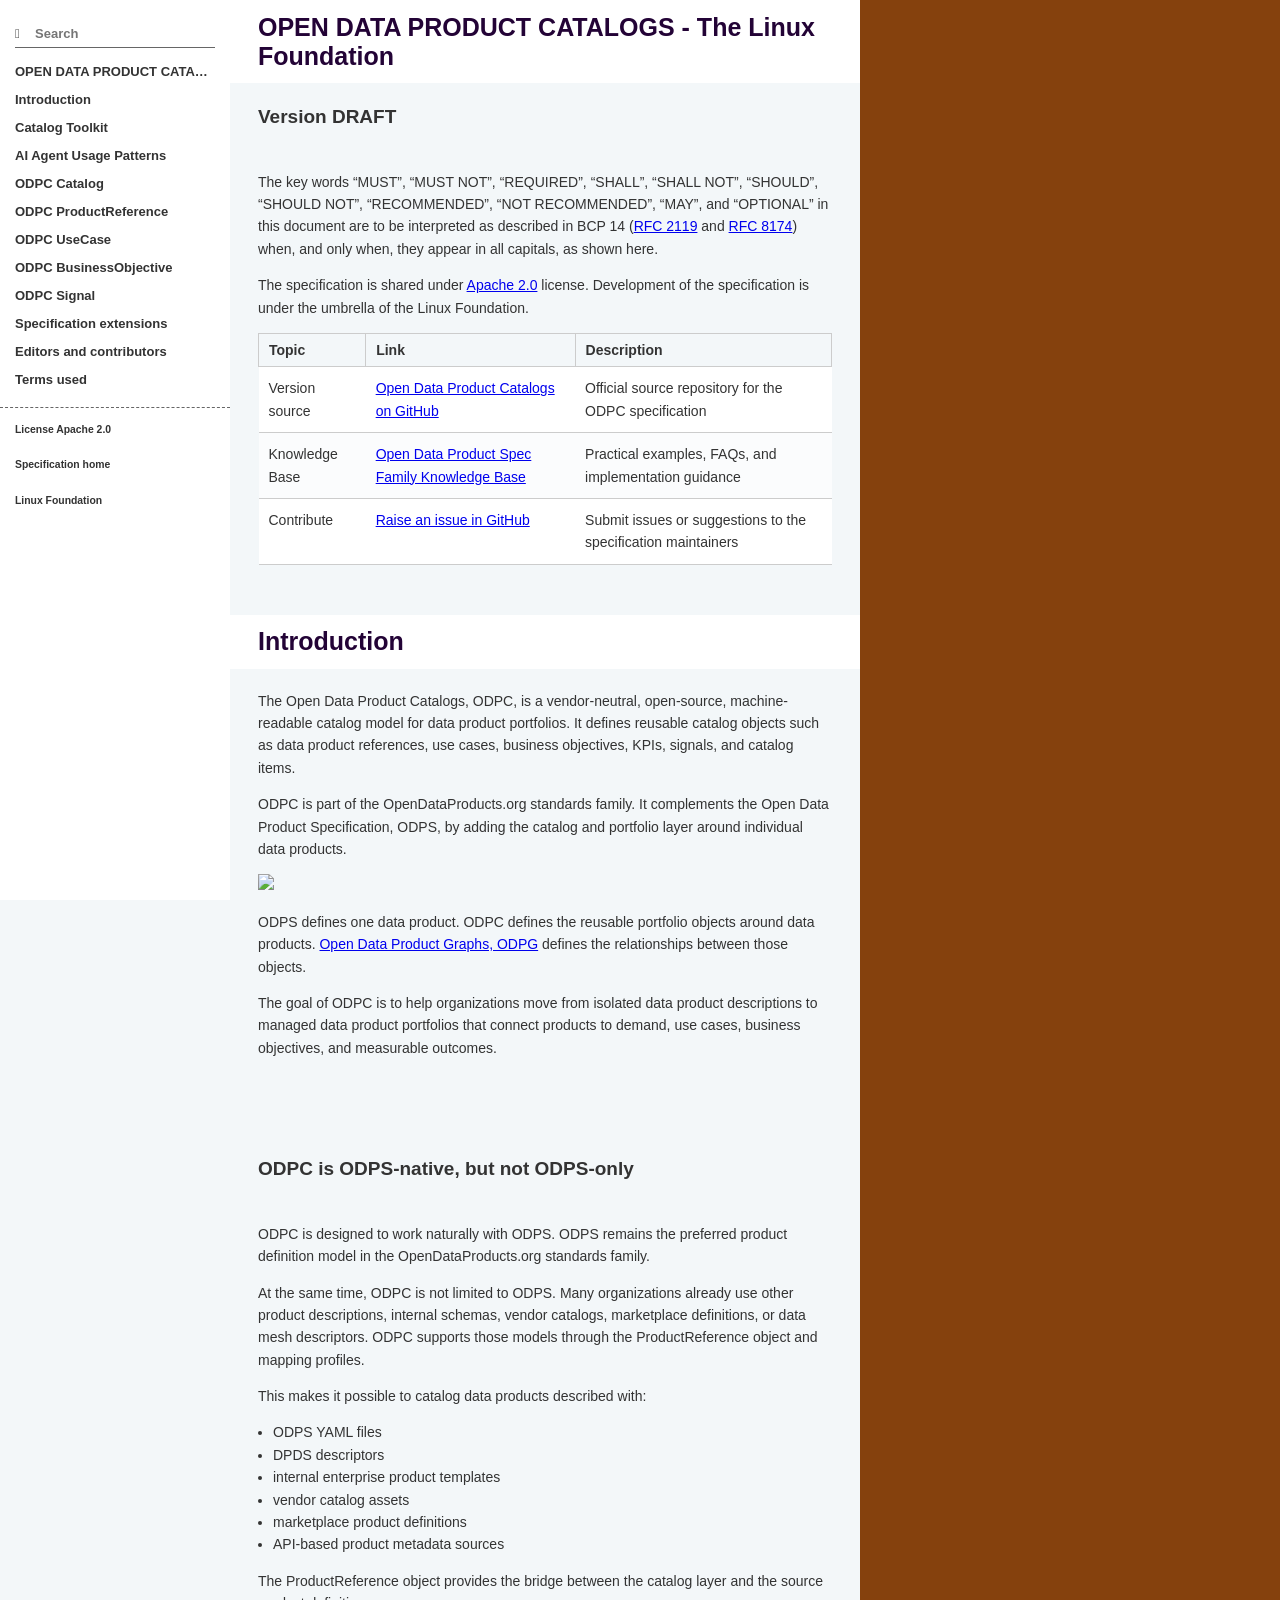
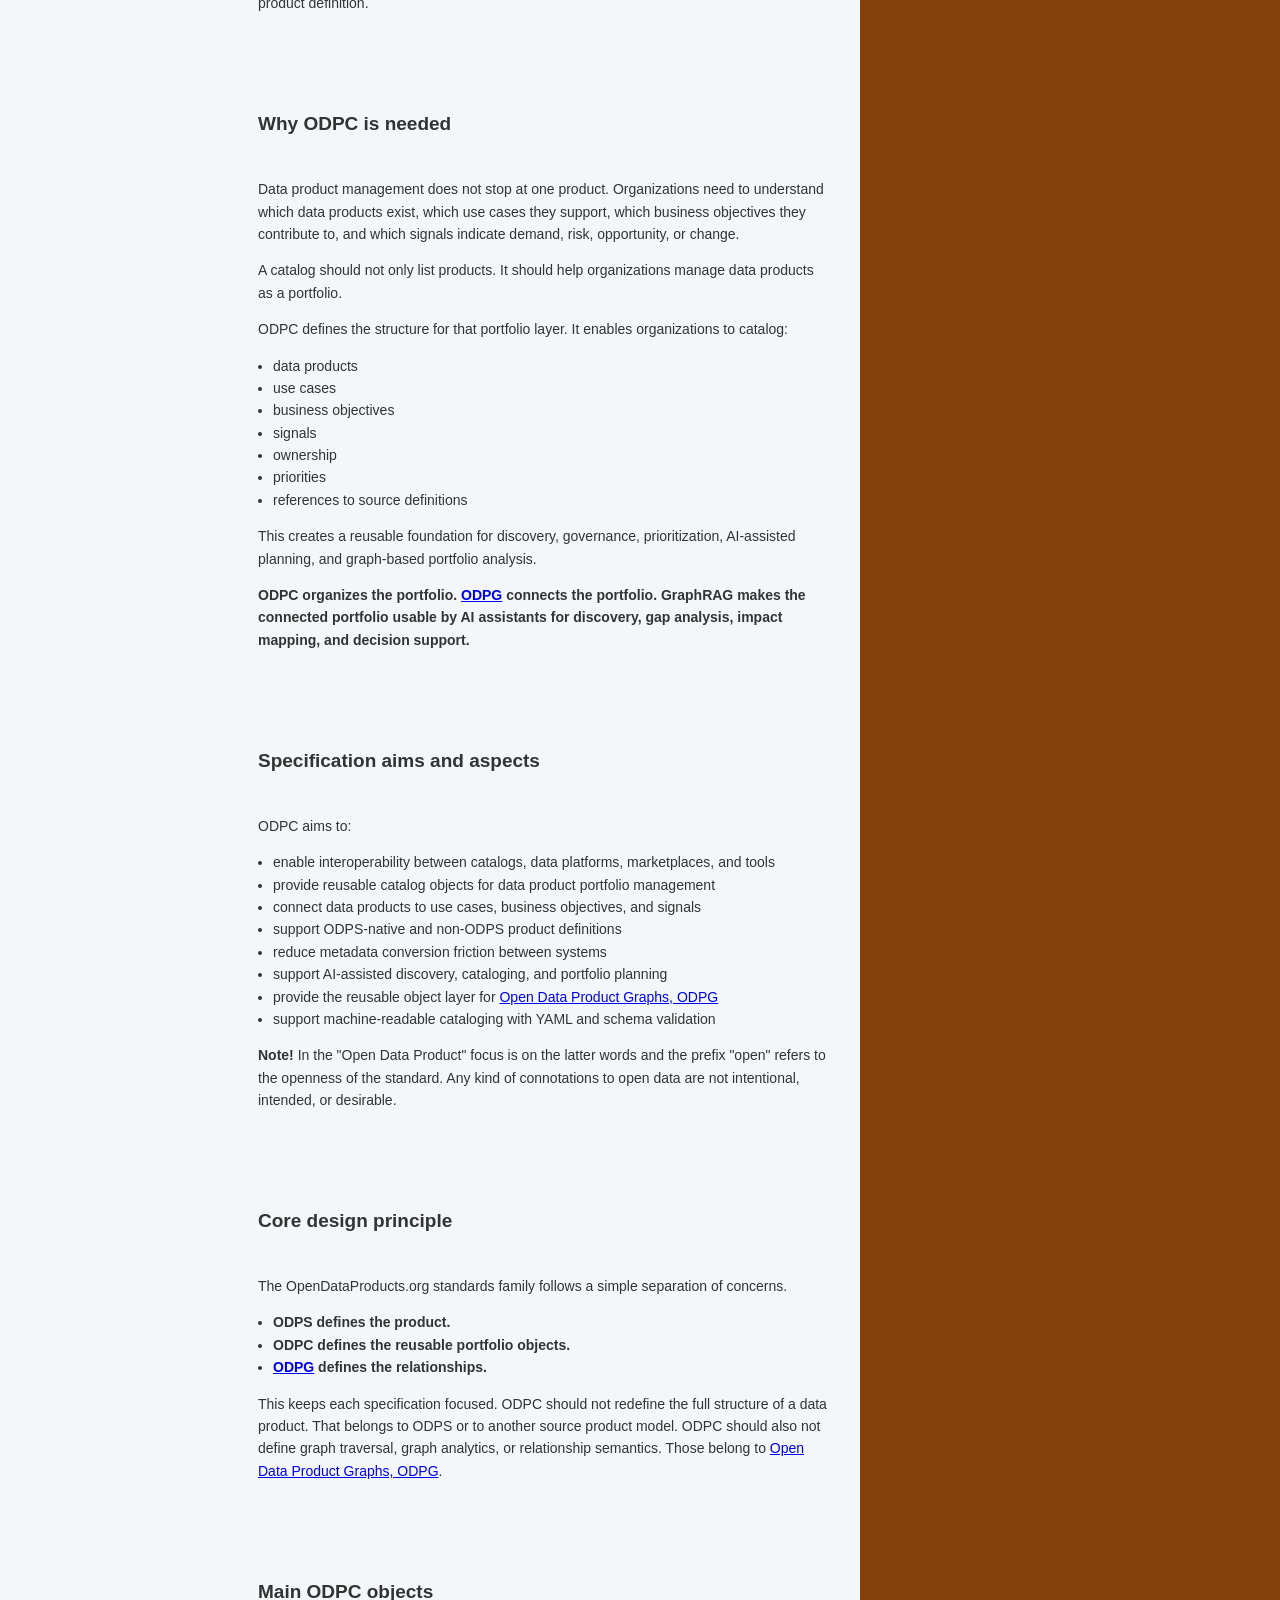
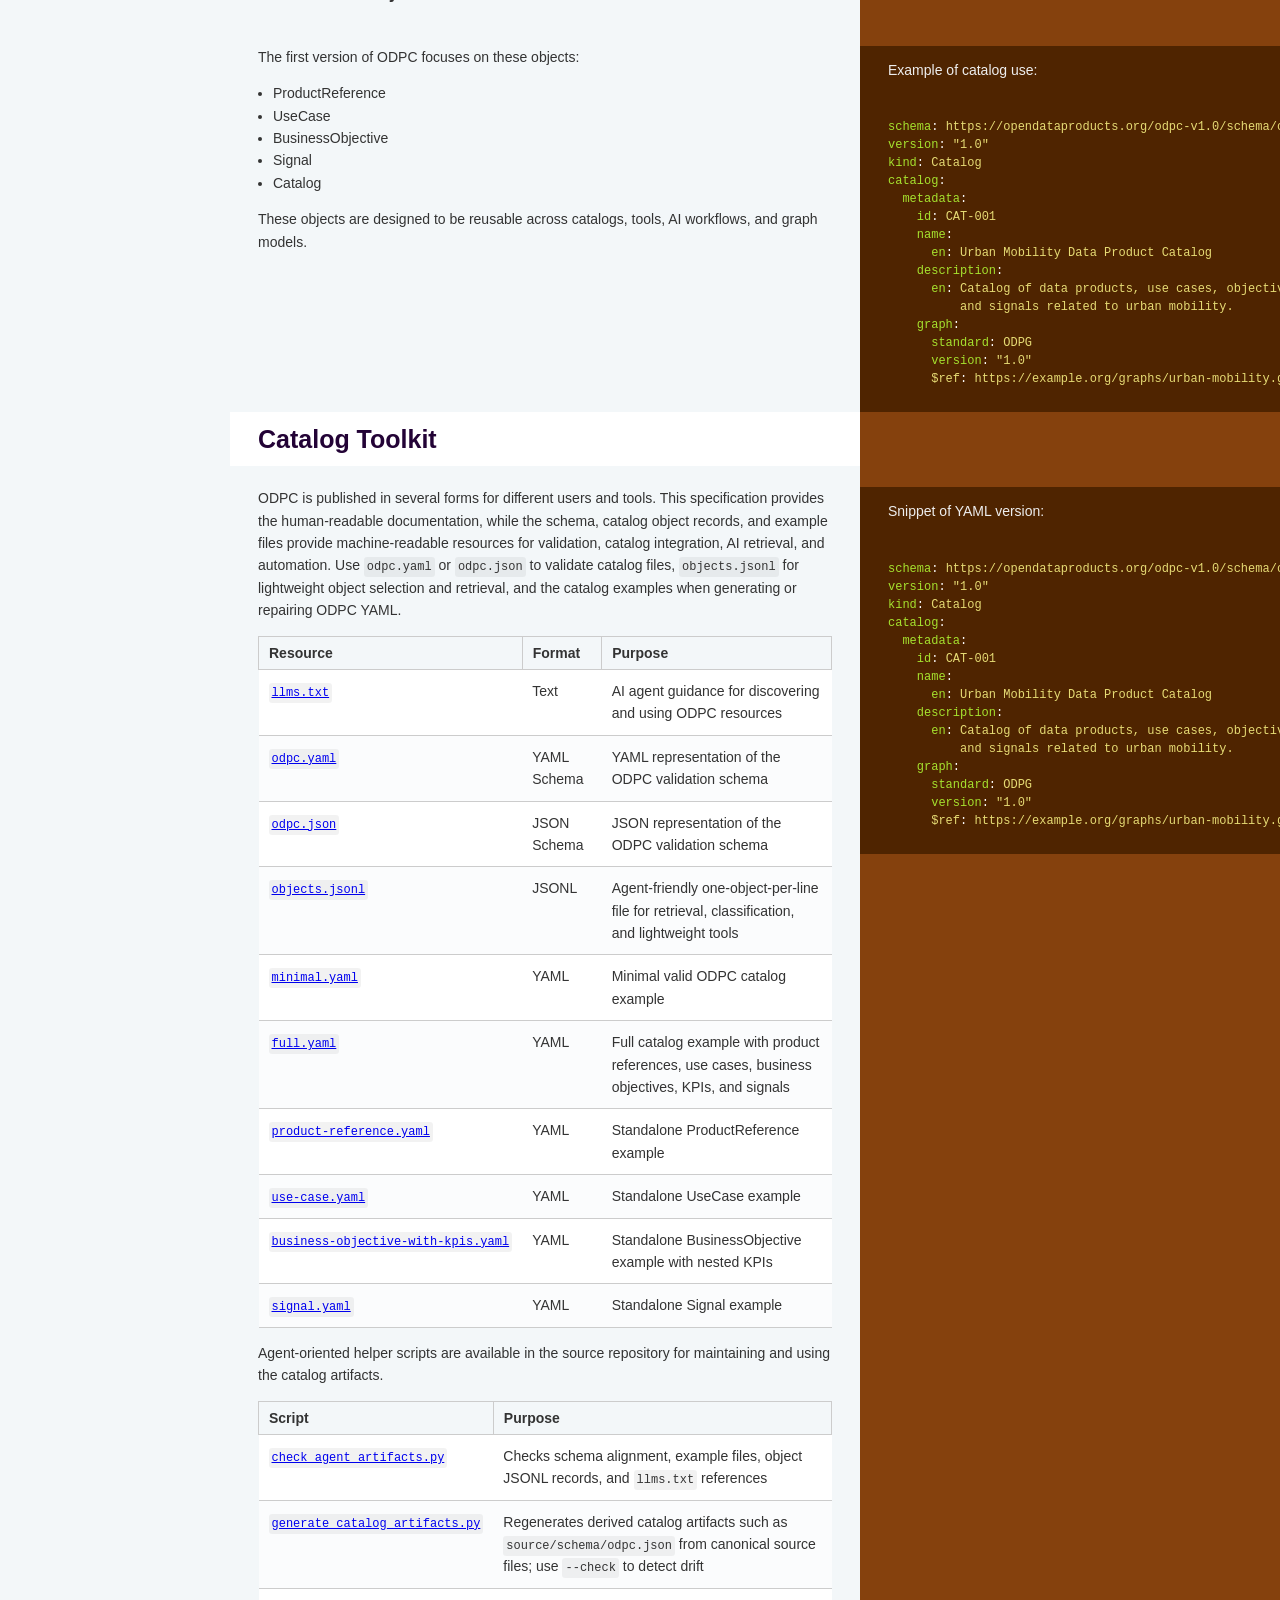
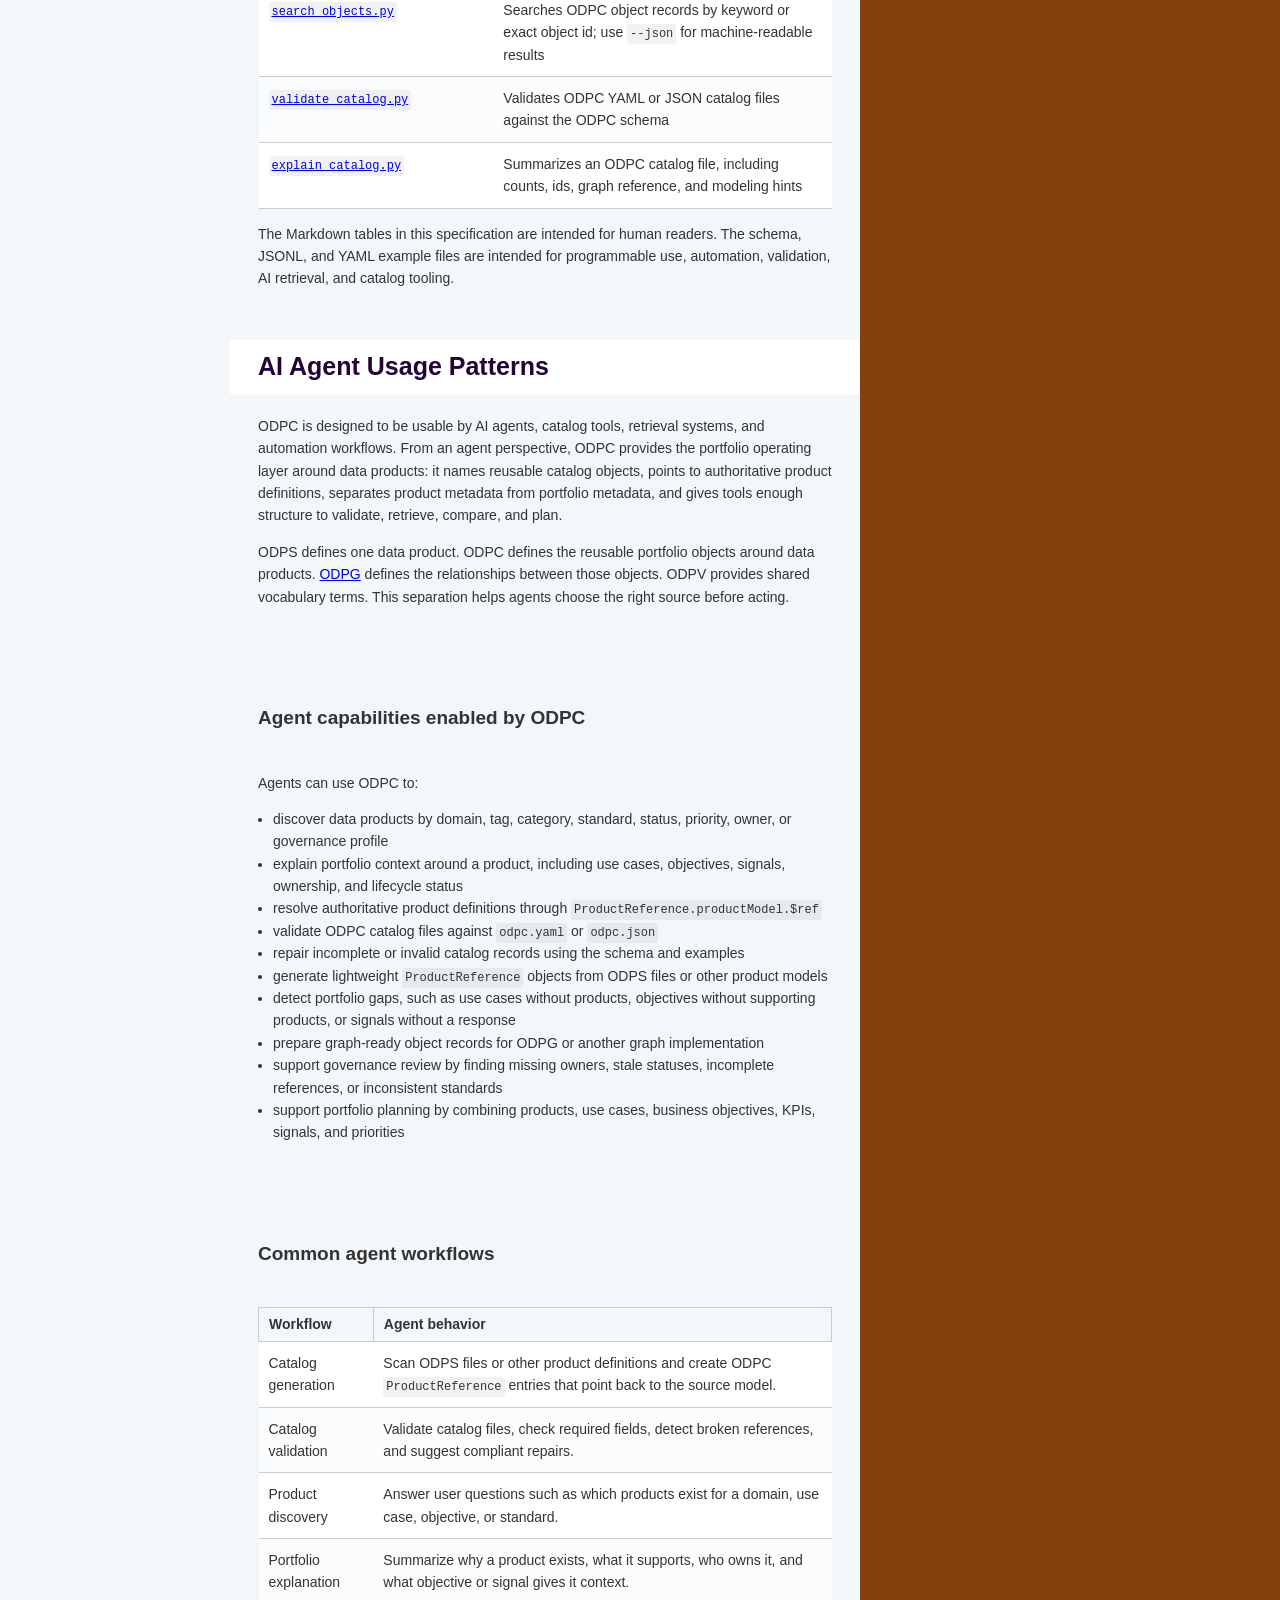
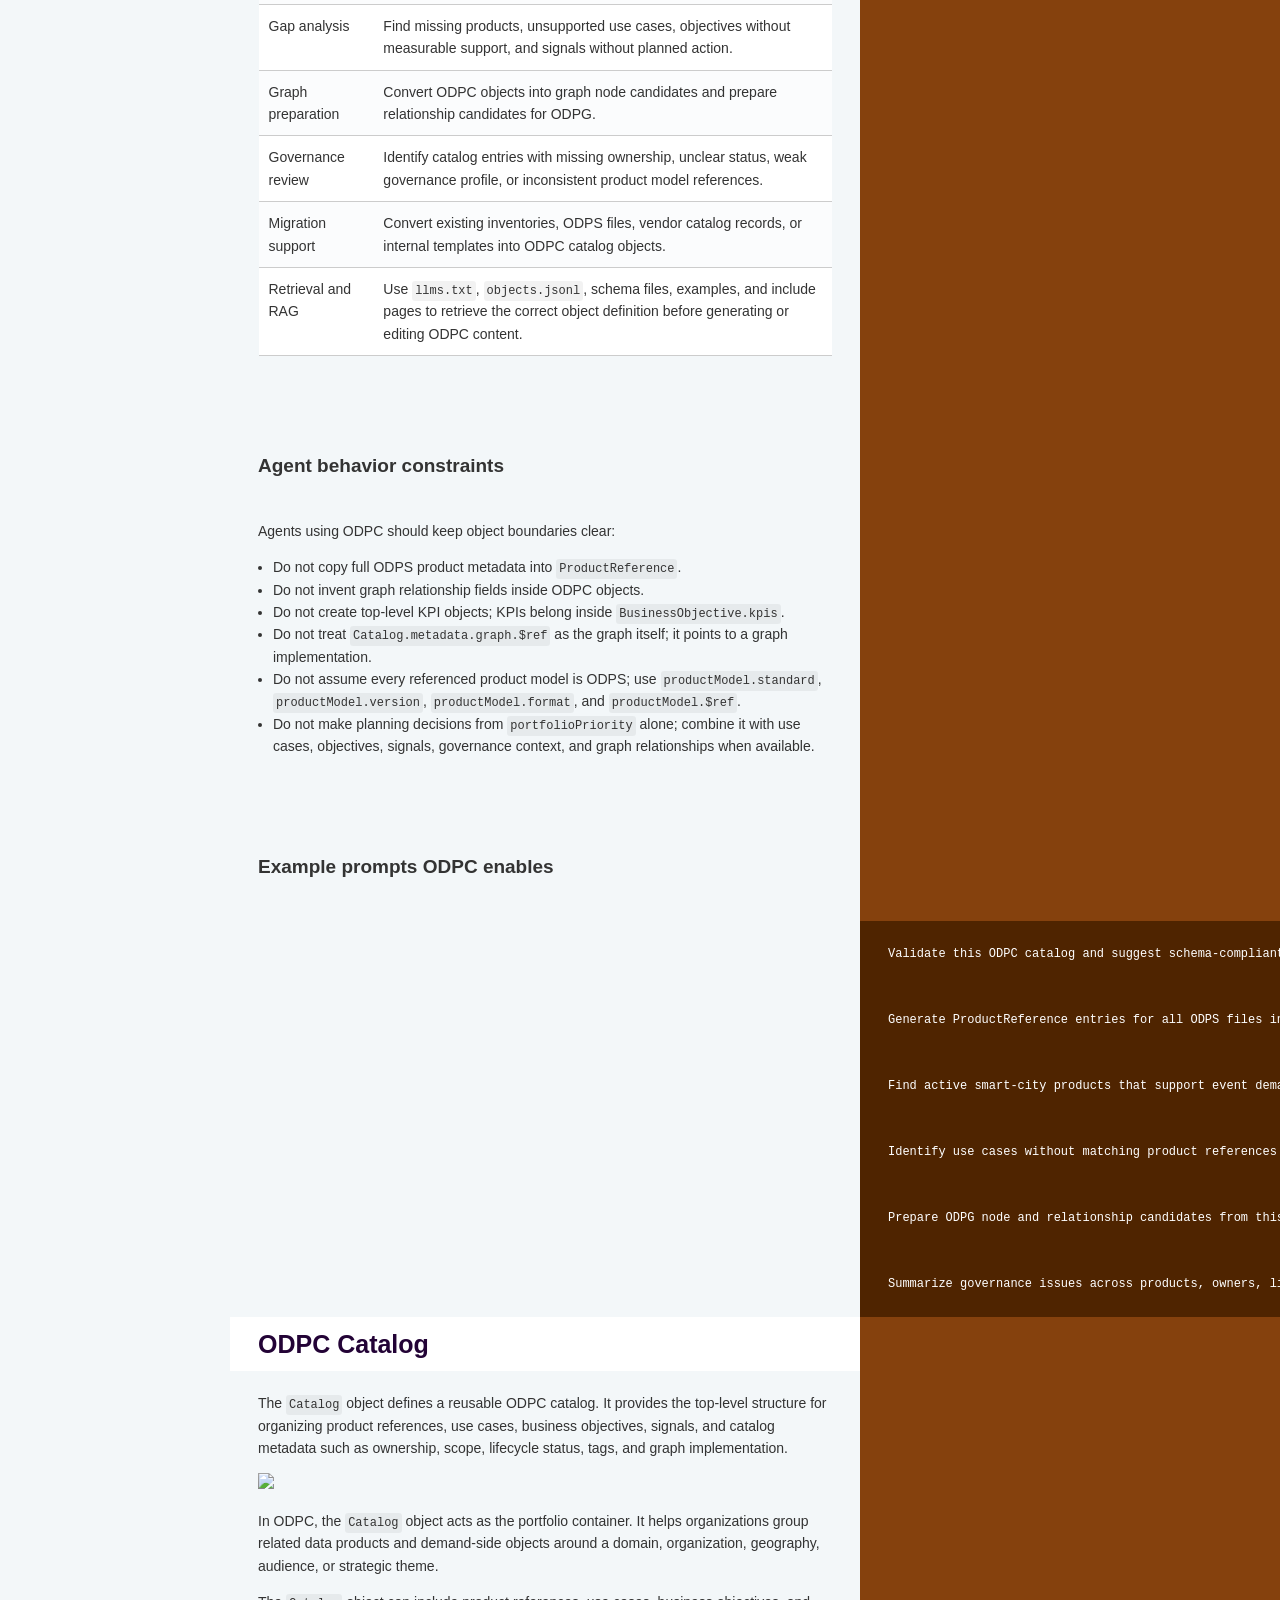
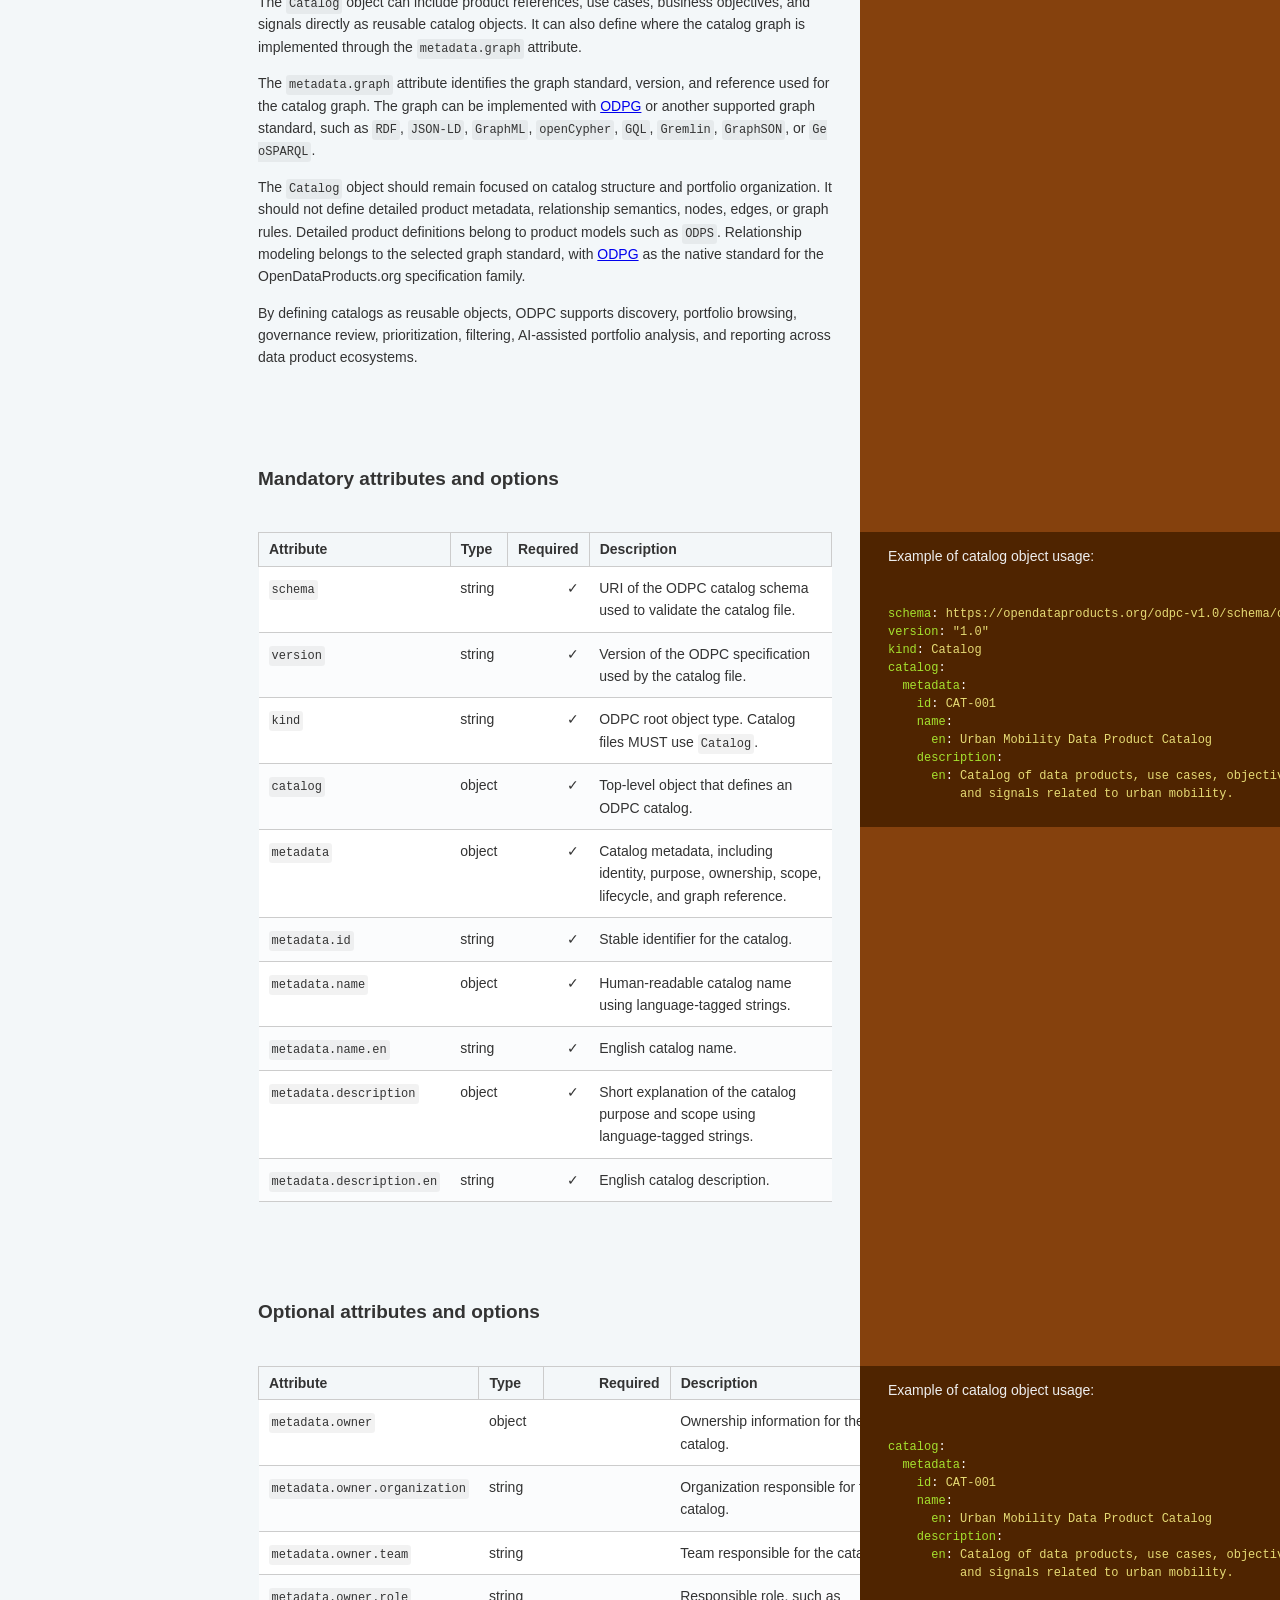
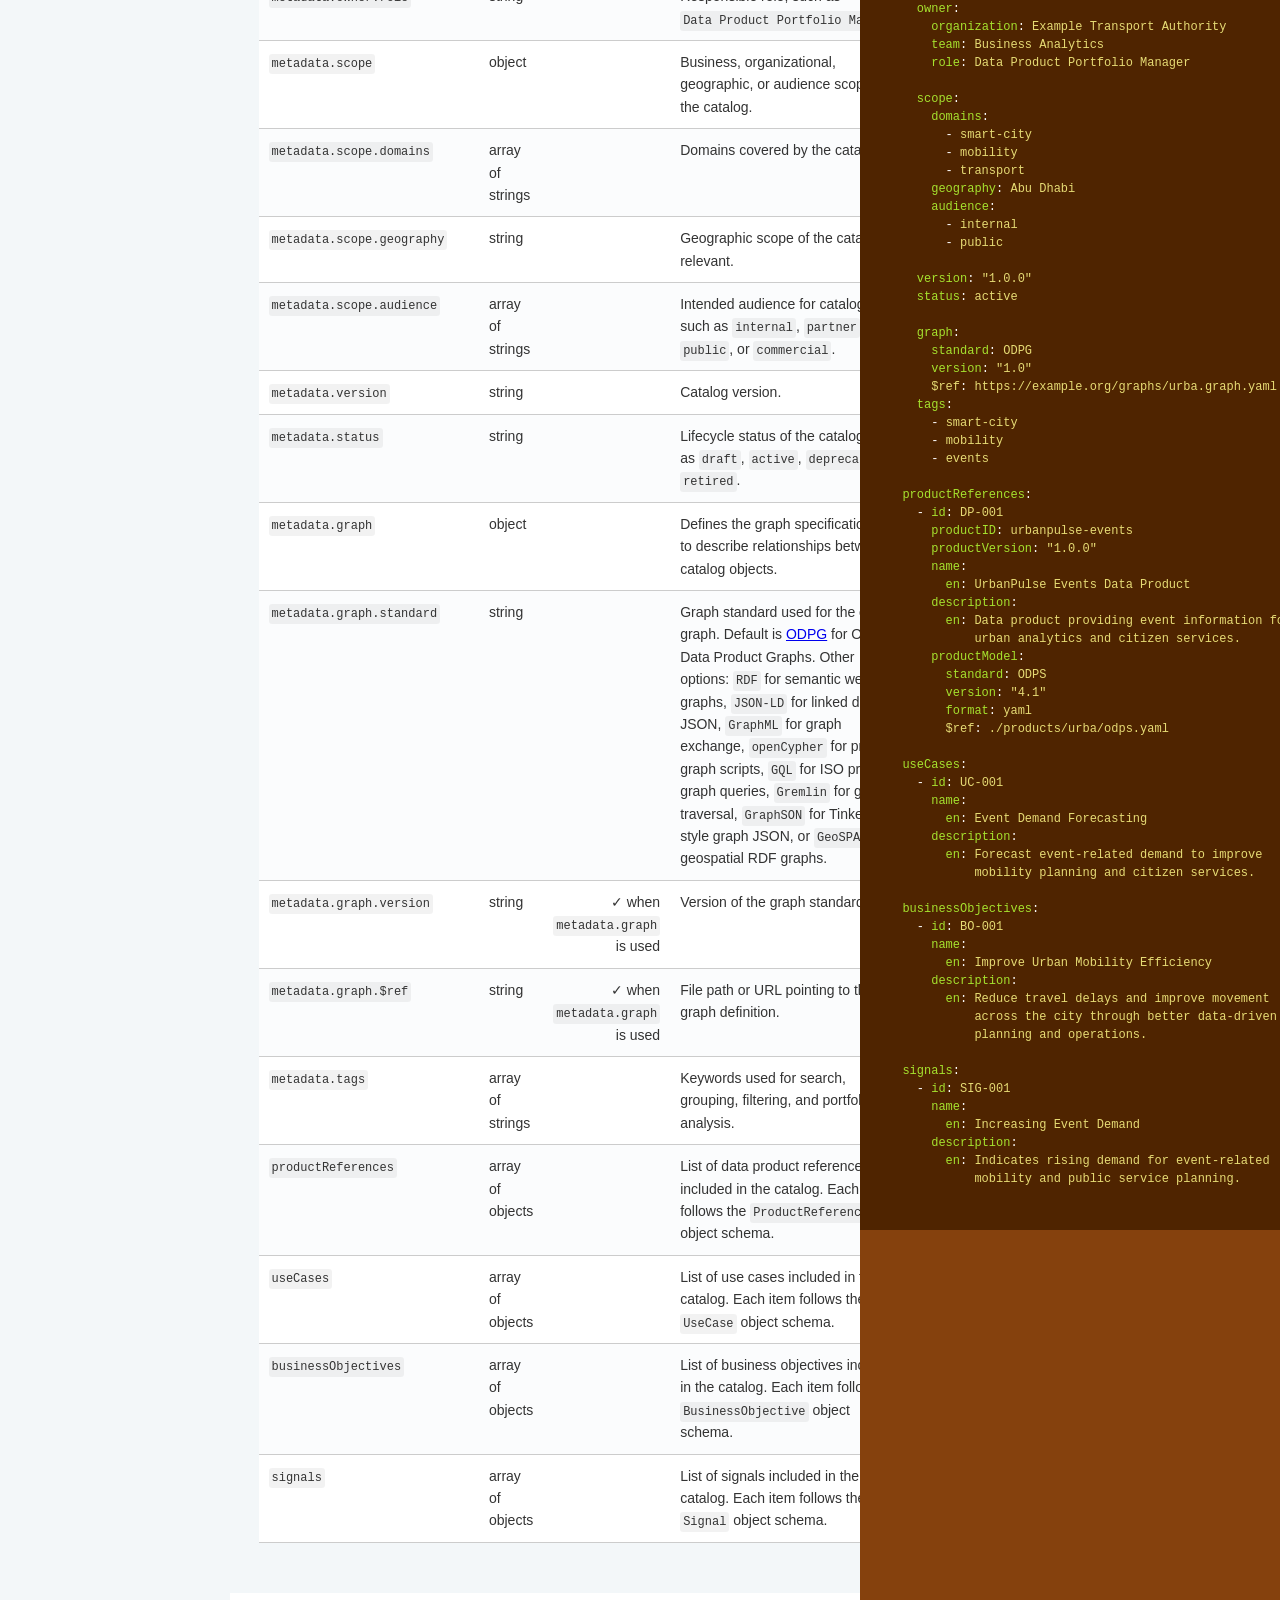
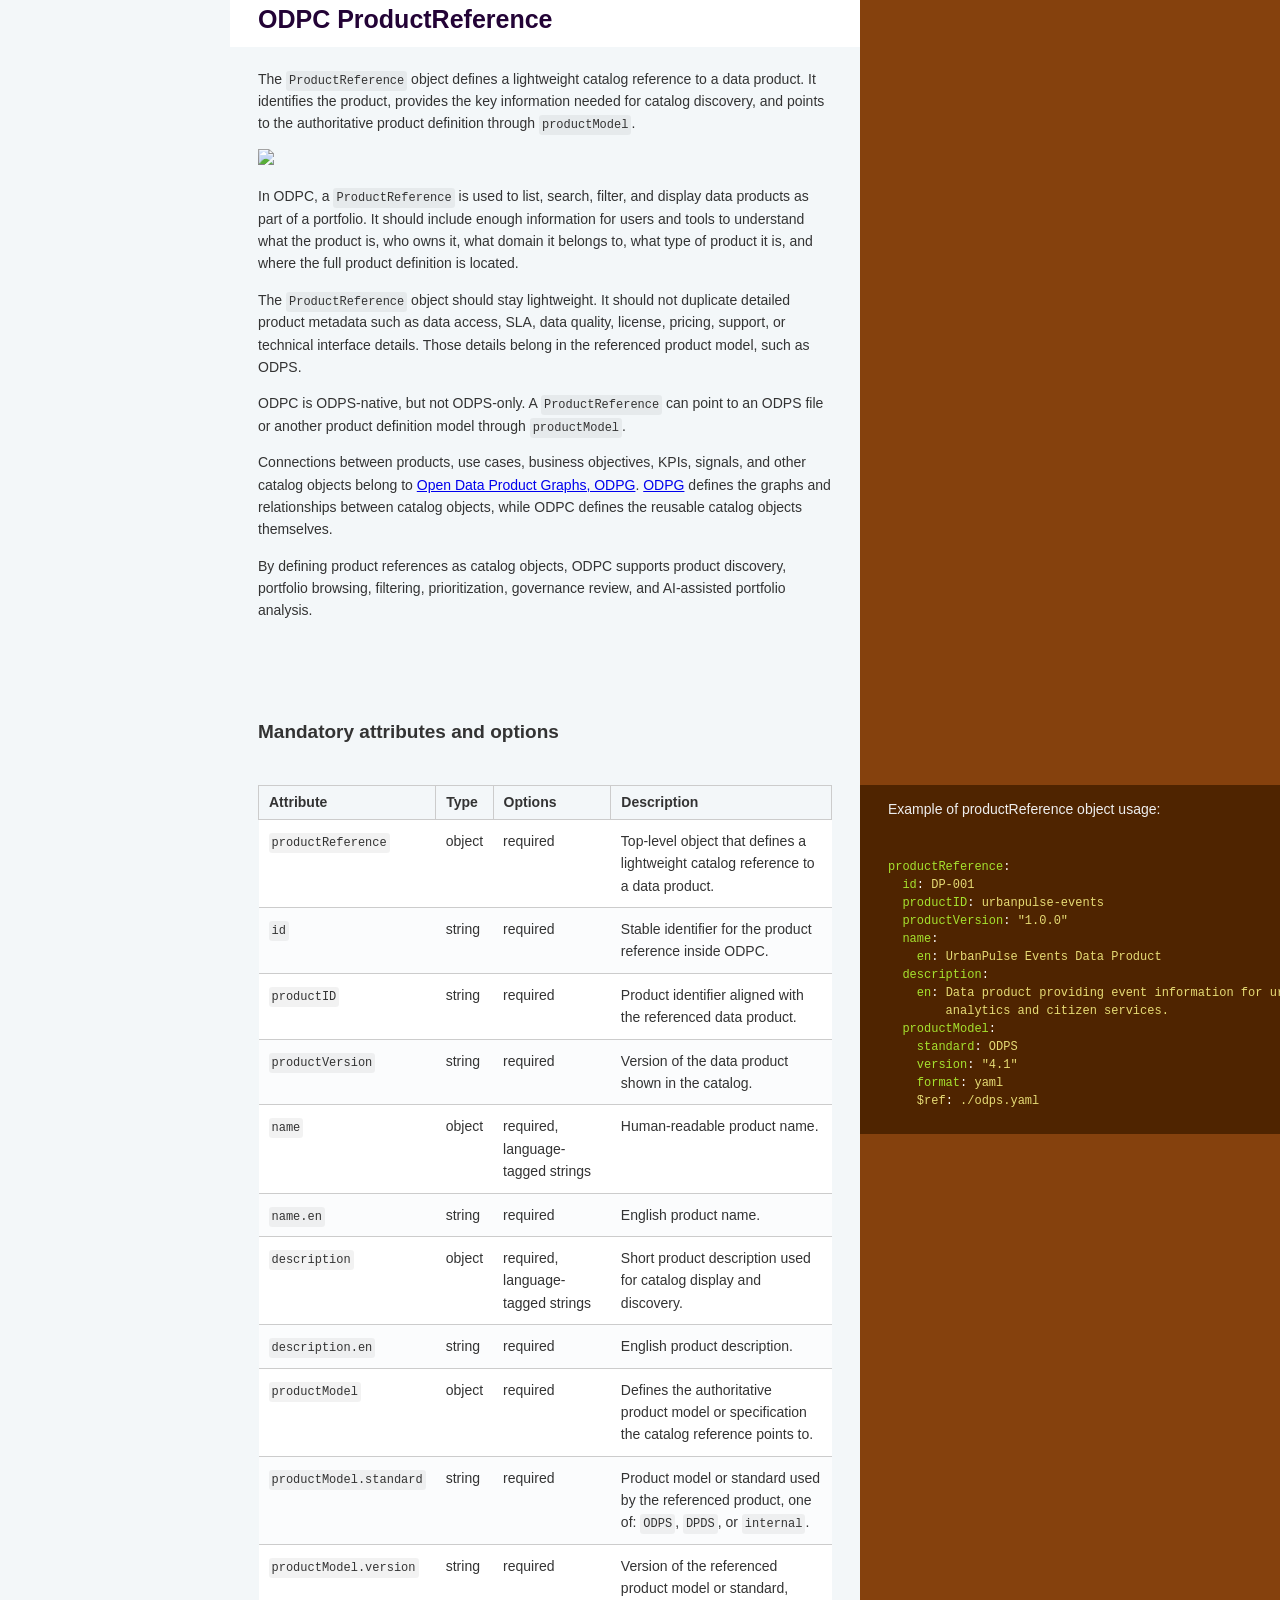
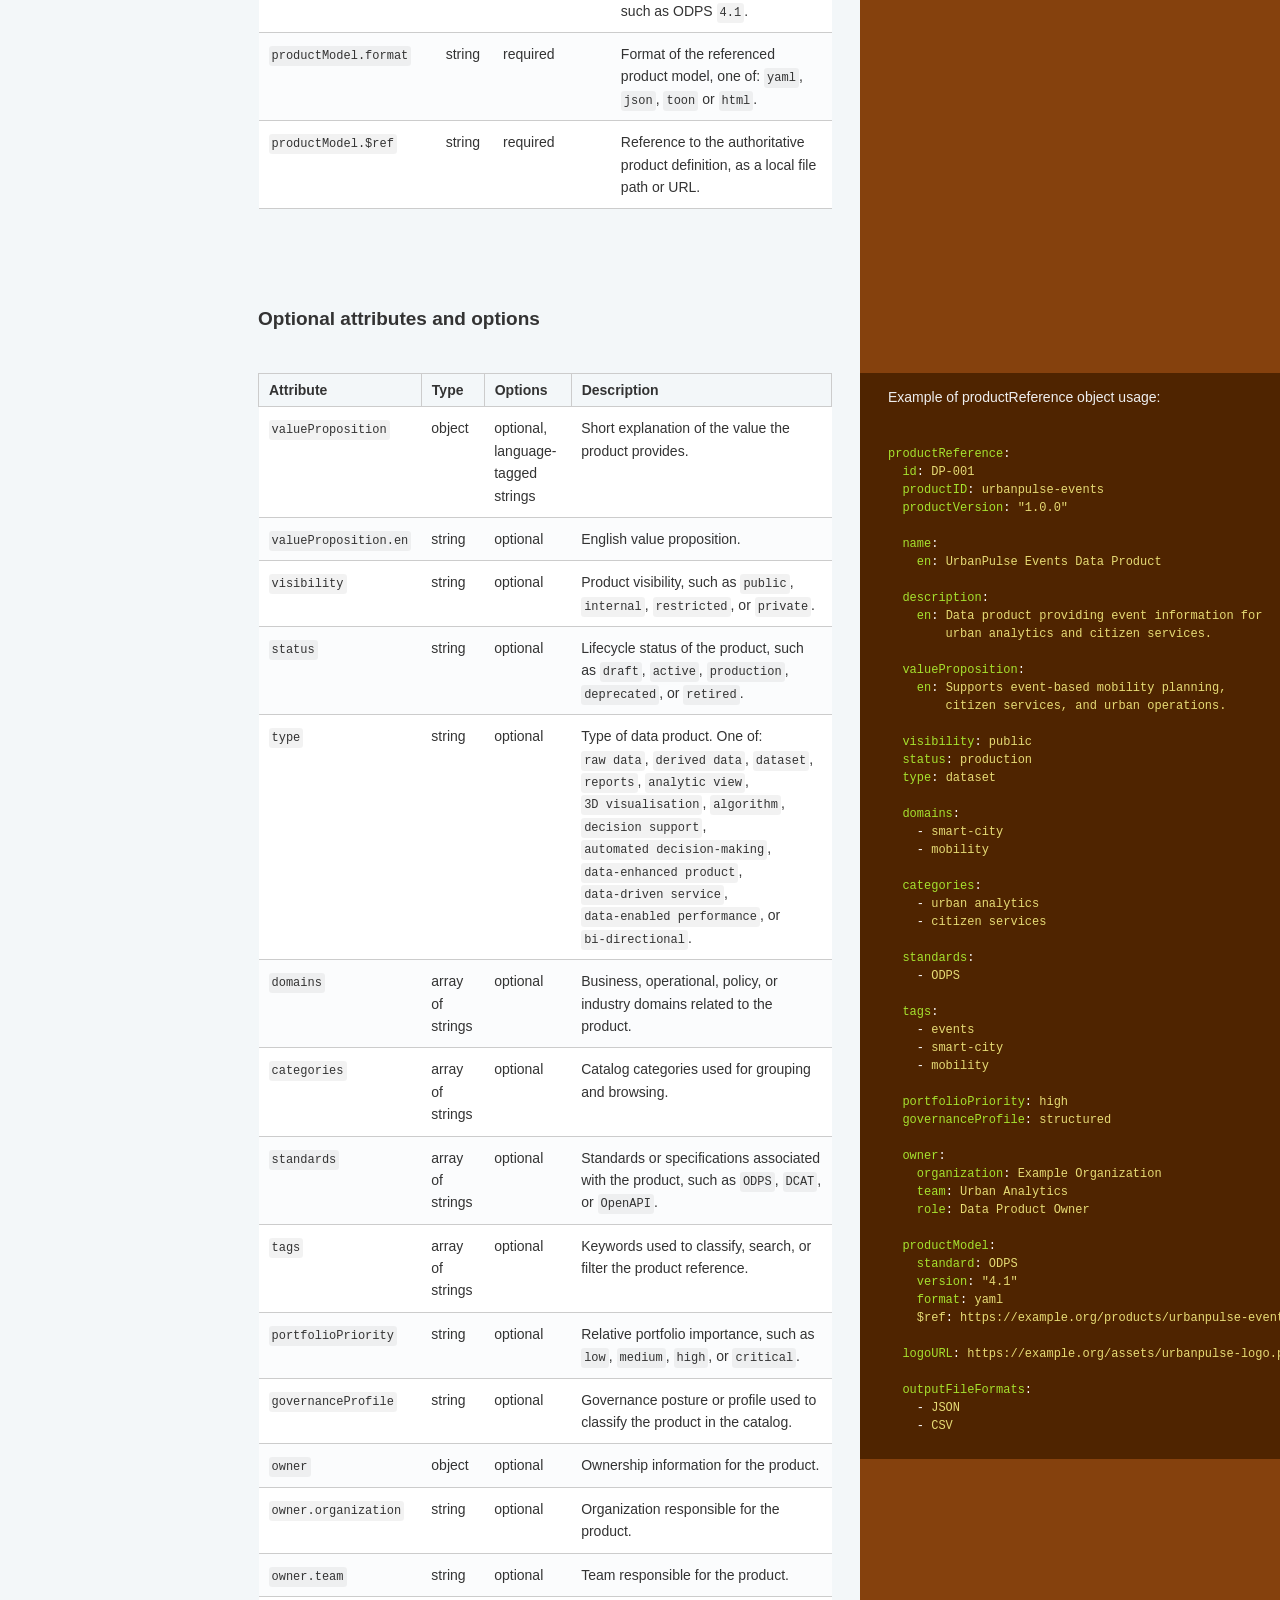
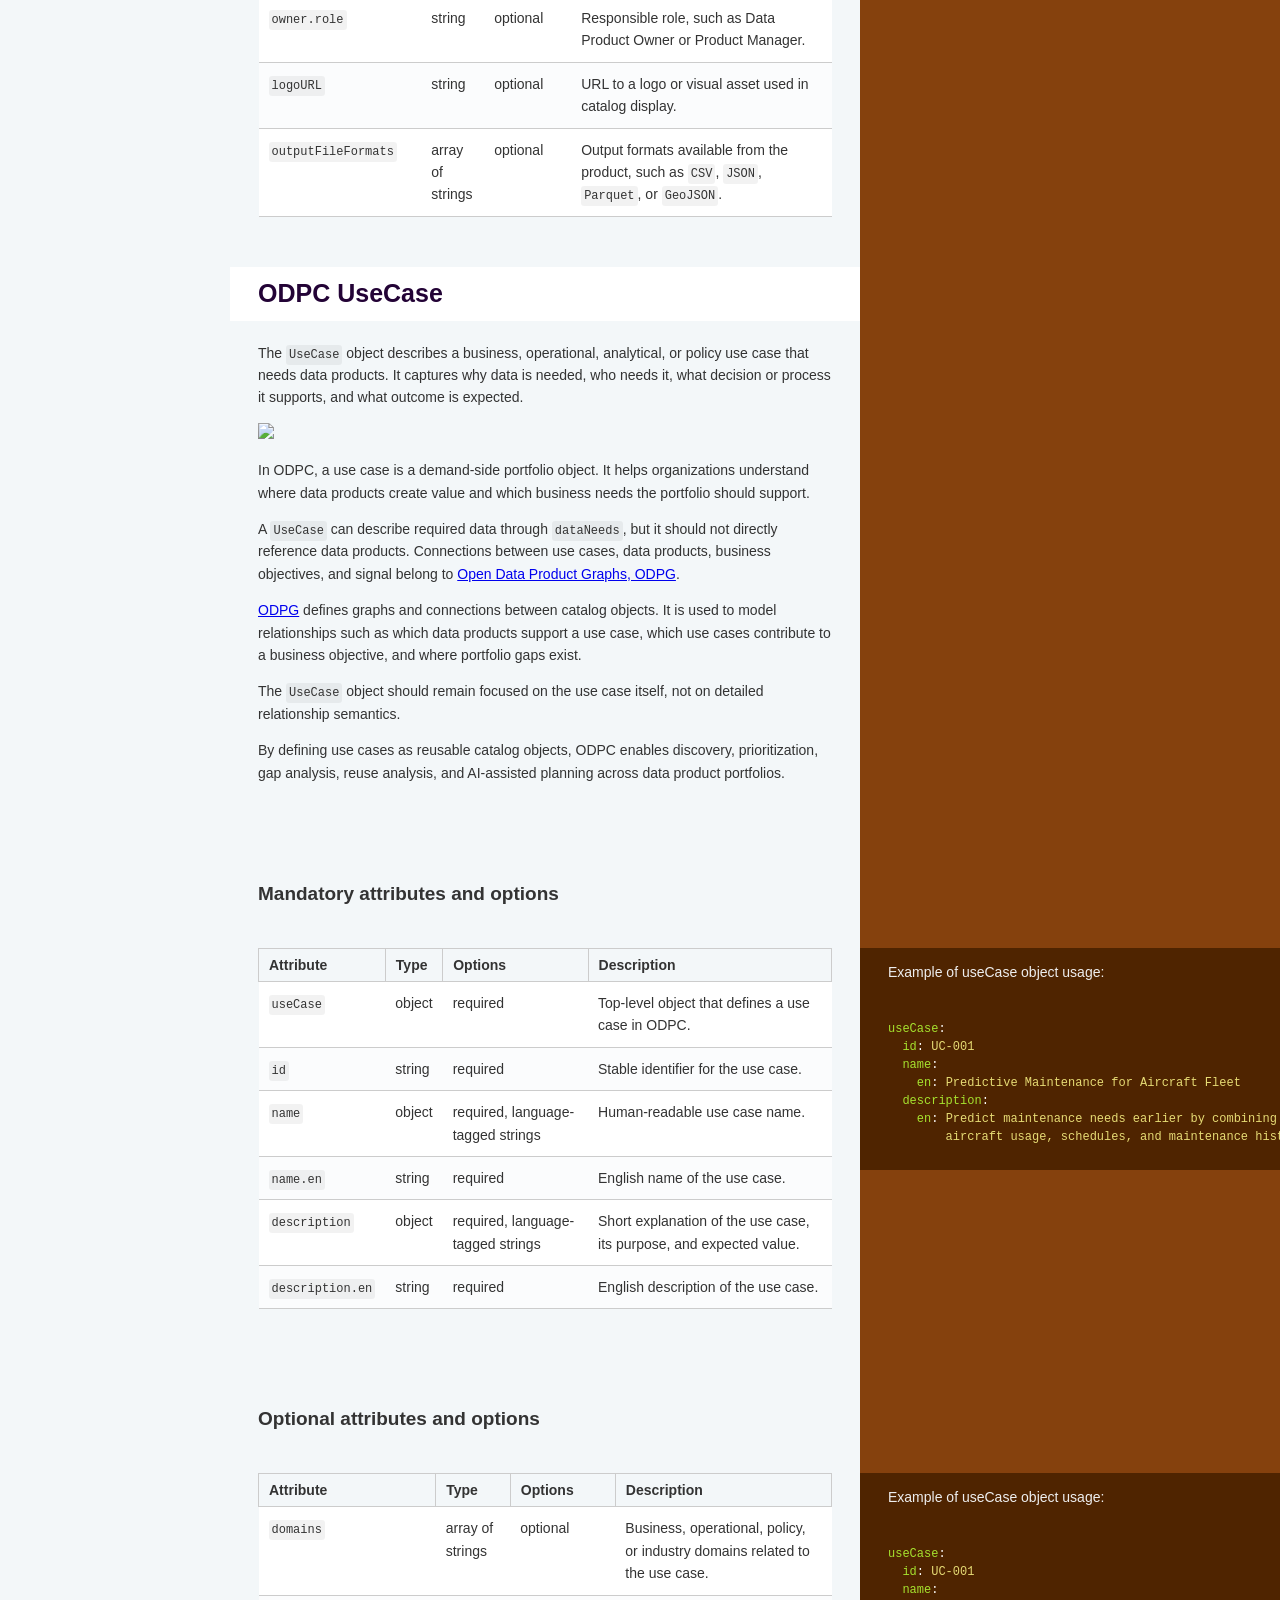
==== commit a8c9541b: "deploy: 4ead193b620ac2685596a219feb5d279bea31579" ====
--- a/index.html
+++ b/index.html
@@ -582,8 +582,9 @@
 </blockquote>
 <div class="highlight"><pre class="highlight yaml"><code><span class="na">schema</span><span class="pi">:</span> <span class="s">https://opendataproducts.org/odpc-v1.0/schema/odpc.yaml</span>
 <span class="na">version</span><span class="pi">:</span> <span class="s2">"</span><span class="s">1.0"</span>
+<span class="na">kind</span><span class="pi">:</span> <span class="s">Catalog</span>
 <span class="na">catalog</span><span class="pi">:</span>
-  <span class="na">meta</span><span class="pi">:</span>
+  <span class="na">metadata</span><span class="pi">:</span>
     <span class="na">id</span><span class="pi">:</span> <span class="s">CAT-001</span>
     <span class="na">name</span><span class="pi">:</span>
       <span class="na">en</span><span class="pi">:</span> <span class="s">Urban Mobility Data Product Catalog</span>
@@ -612,8 +613,9 @@
 </blockquote>
 <div class="highlight"><pre class="highlight yaml"><code><span class="na">schema</span><span class="pi">:</span> <span class="s">https://opendataproducts.org/odpc-v1.0/schema/odpc.yaml</span>
 <span class="na">version</span><span class="pi">:</span> <span class="s2">"</span><span class="s">1.0"</span>
+<span class="na">kind</span><span class="pi">:</span> <span class="s">Catalog</span>
 <span class="na">catalog</span><span class="pi">:</span>
-  <span class="na">meta</span><span class="pi">:</span>
+  <span class="na">metadata</span><span class="pi">:</span>
     <span class="na">id</span><span class="pi">:</span> <span class="s">CAT-001</span>
     <span class="na">name</span><span class="pi">:</span>
       <span class="na">en</span><span class="pi">:</span> <span class="s">Urban Mobility Data Product Catalog</span>
@@ -816,7 +818,7 @@
 <li>Do not copy full ODPS product metadata into <code>ProductReference</code>.</li>
 <li>Do not invent graph relationship fields inside ODPC objects.</li>
 <li>Do not create top-level KPI objects; KPIs belong inside <code>BusinessObjective.kpis</code>.</li>
-<li>Do not treat <code>Catalog.meta.graph.$ref</code> as the graph itself; it points to a graph implementation.</li>
+<li>Do not treat <code>Catalog.metadata.graph.$ref</code> as the graph itself; it points to a graph implementation.</li>
 <li>Do not assume every referenced product model is ODPS; use <code>productModel.standard</code>, <code>productModel.version</code>, <code>productModel.format</code>, and <code>productModel.$ref</code>.</li>
 <li>Do not make planning decisions from <code>portfolioPriority</code> alone; combine it with use cases, objectives, signals, governance context, and graph relationships when available.</li>
 </ul>
@@ -833,9 +835,9 @@
 
 <p>In ODPC, the <code>Catalog</code> object acts as the portfolio container. It helps organizations group related data products and demand-side objects around a domain, organization, geography, audience, or strategic theme.</p>
 
-<p>The <code>Catalog</code> object can include product references, use cases, business objectives, and signals directly as reusable catalog objects. It can also define where the catalog graph is implemented through the <code>meta.graph</code> attribute.</p>
-
-<p>The <code>meta.graph</code> attribute identifies the graph standard, version, and reference used for the catalog graph. The graph can be implemented with <a href="https://opendataproducts.org/odpg-v1.0/">ODPG</a> or another supported graph standard, such as <code>RDF</code>, <code>JSON-LD</code>, <code>GraphML</code>, <code>openCypher</code>, <code>GQL</code>, <code>Gremlin</code>, <code>GraphSON</code>, or <code>GeoSPARQL</code>.</p>
+<p>The <code>Catalog</code> object can include product references, use cases, business objectives, and signals directly as reusable catalog objects. It can also define where the catalog graph is implemented through the <code>metadata.graph</code> attribute.</p>
+
+<p>The <code>metadata.graph</code> attribute identifies the graph standard, version, and reference used for the catalog graph. The graph can be implemented with <a href="https://opendataproducts.org/odpg-v1.0/">ODPG</a> or another supported graph standard, such as <code>RDF</code>, <code>JSON-LD</code>, <code>GraphML</code>, <code>openCypher</code>, <code>GQL</code>, <code>Gremlin</code>, <code>GraphSON</code>, or <code>GeoSPARQL</code>.</p>
 
 <p>The <code>Catalog</code> object should remain focused on catalog structure and portfolio organization. It should not define detailed product metadata, relationship semantics, nodes, edges, or graph rules. Detailed product definitions belong to product models such as <code>ODPS</code>. Relationship modeling belongs to the selected graph standard, with <a href="https://opendataproducts.org/odpg-v1.0/">ODPG</a> as the native standard for the OpenDataProducts.org specification family.</p>
 
@@ -846,8 +848,9 @@
 </blockquote>
 <div class="highlight"><pre class="highlight yaml"><code><span class="na">schema</span><span class="pi">:</span> <span class="s">https://opendataproducts.org/odpc-v1.0/schema/odpc.yaml</span>
 <span class="na">version</span><span class="pi">:</span> <span class="s2">"</span><span class="s">1.0"</span>
+<span class="na">kind</span><span class="pi">:</span> <span class="s">Catalog</span>
 <span class="na">catalog</span><span class="pi">:</span>
-  <span class="na">meta</span><span class="pi">:</span>
+  <span class="na">metadata</span><span class="pi">:</span>
     <span class="na">id</span><span class="pi">:</span> <span class="s">CAT-001</span>
     <span class="na">name</span><span class="pi">:</span>
       <span class="na">en</span><span class="pi">:</span> <span class="s">Urban Mobility Data Product Catalog</span>
@@ -876,43 +879,49 @@
 <td>Version of the ODPC specification used by the catalog file.</td>
 </tr>
 <tr>
+<td><code>kind</code></td>
+<td>string</td>
+<td style="text-align: right">✓</td>
+<td>ODPC root object type. Catalog files MUST use <code>Catalog</code>.</td>
+</tr>
+<tr>
 <td><code>catalog</code></td>
 <td>object</td>
 <td style="text-align: right">✓</td>
 <td>Top-level object that defines an ODPC catalog.</td>
 </tr>
 <tr>
-<td><code>meta</code></td>
+<td><code>metadata</code></td>
 <td>object</td>
 <td style="text-align: right">✓</td>
 <td>Catalog metadata, including identity, purpose, ownership, scope, lifecycle, and graph reference.</td>
 </tr>
 <tr>
-<td><code>meta.id</code></td>
+<td><code>metadata.id</code></td>
 <td>string</td>
 <td style="text-align: right">✓</td>
 <td>Stable identifier for the catalog.</td>
 </tr>
 <tr>
-<td><code>meta.name</code></td>
+<td><code>metadata.name</code></td>
 <td>object</td>
 <td style="text-align: right">✓</td>
 <td>Human-readable catalog name using language-tagged strings.</td>
 </tr>
 <tr>
-<td><code>meta.name.en</code></td>
+<td><code>metadata.name.en</code></td>
 <td>string</td>
 <td style="text-align: right">✓</td>
 <td>English catalog name.</td>
 </tr>
 <tr>
-<td><code>meta.description</code></td>
+<td><code>metadata.description</code></td>
 <td>object</td>
 <td style="text-align: right">✓</td>
 <td>Short explanation of the catalog purpose and scope using language-tagged strings.</td>
 </tr>
 <tr>
-<td><code>meta.description.en</code></td>
+<td><code>metadata.description.en</code></td>
 <td>string</td>
 <td style="text-align: right">✓</td>
 <td>English catalog description.</td>
@@ -923,7 +932,7 @@
 <p>Example of catalog object usage:</p>
 </blockquote>
 <div class="highlight"><pre class="highlight yaml"><code><span class="na">catalog</span><span class="pi">:</span>
-  <span class="na">meta</span><span class="pi">:</span>
+  <span class="na">metadata</span><span class="pi">:</span>
     <span class="na">id</span><span class="pi">:</span> <span class="s">CAT-001</span>
     <span class="na">name</span><span class="pi">:</span>
       <span class="na">en</span><span class="pi">:</span> <span class="s">Urban Mobility Data Product Catalog</span>
@@ -1008,91 +1017,91 @@
 </tr>
 </thead><tbody>
 <tr>
-<td><code>meta.owner</code></td>
+<td><code>metadata.owner</code></td>
 <td>object</td>
 <td style="text-align: right"></td>
 <td>Ownership information for the catalog.</td>
 </tr>
 <tr>
-<td><code>meta.owner.organization</code></td>
+<td><code>metadata.owner.organization</code></td>
 <td>string</td>
 <td style="text-align: right"></td>
 <td>Organization responsible for the catalog.</td>
 </tr>
 <tr>
-<td><code>meta.owner.team</code></td>
+<td><code>metadata.owner.team</code></td>
 <td>string</td>
 <td style="text-align: right"></td>
 <td>Team responsible for the catalog.</td>
 </tr>
 <tr>
-<td><code>meta.owner.role</code></td>
+<td><code>metadata.owner.role</code></td>
 <td>string</td>
 <td style="text-align: right"></td>
 <td>Responsible role, such as <code>Data Product Portfolio Manager</code>.</td>
 </tr>
 <tr>
-<td><code>meta.scope</code></td>
+<td><code>metadata.scope</code></td>
 <td>object</td>
 <td style="text-align: right"></td>
 <td>Business, organizational, geographic, or audience scope of the catalog.</td>
 </tr>
 <tr>
-<td><code>meta.scope.domains</code></td>
+<td><code>metadata.scope.domains</code></td>
 <td>array of strings</td>
 <td style="text-align: right"></td>
 <td>Domains covered by the catalog.</td>
 </tr>
 <tr>
-<td><code>meta.scope.geography</code></td>
+<td><code>metadata.scope.geography</code></td>
 <td>string</td>
 <td style="text-align: right"></td>
 <td>Geographic scope of the catalog, if relevant.</td>
 </tr>
 <tr>
-<td><code>meta.scope.audience</code></td>
+<td><code>metadata.scope.audience</code></td>
 <td>array of strings</td>
 <td style="text-align: right"></td>
 <td>Intended audience for catalog use, such as <code>internal</code>, <code>partner</code>, <code>public</code>, or <code>commercial</code>.</td>
 </tr>
 <tr>
-<td><code>meta.version</code></td>
+<td><code>metadata.version</code></td>
 <td>string</td>
 <td style="text-align: right"></td>
 <td>Catalog version.</td>
 </tr>
 <tr>
-<td><code>meta.status</code></td>
+<td><code>metadata.status</code></td>
 <td>string</td>
 <td style="text-align: right"></td>
 <td>Lifecycle status of the catalog, such as <code>draft</code>, <code>active</code>, <code>deprecated</code>, or <code>retired</code>.</td>
 </tr>
 <tr>
-<td><code>meta.graph</code></td>
+<td><code>metadata.graph</code></td>
 <td>object</td>
 <td style="text-align: right"></td>
 <td>Defines the graph specification used to describe relationships between catalog objects.</td>
 </tr>
 <tr>
-<td><code>meta.graph.standard</code></td>
+<td><code>metadata.graph.standard</code></td>
 <td>string</td>
 <td style="text-align: right"></td>
 <td>Graph standard used for the catalog graph. Default is <a href="https://opendataproducts.org/odpg-v1.0/">ODPG</a> for Open Data Product Graphs. Other options: <code>RDF</code> for semantic web graphs, <code>JSON-LD</code> for linked data in JSON, <code>GraphML</code> for graph exchange, <code>openCypher</code> for property graph scripts, <code>GQL</code> for ISO property graph queries, <code>Gremlin</code> for graph traversal, <code>GraphSON</code> for TinkerPop-style graph JSON, or <code>GeoSPARQL</code> for geospatial RDF graphs.</td>
 </tr>
 <tr>
-<td><code>meta.graph.version</code></td>
-<td>string</td>
-<td style="text-align: right">✓ when <code>meta.graph</code> is used</td>
+<td><code>metadata.graph.version</code></td>
+<td>string</td>
+<td style="text-align: right">✓ when <code>metadata.graph</code> is used</td>
 <td>Version of the graph standard.</td>
 </tr>
 <tr>
-<td><code>meta.graph.$ref</code></td>
-<td>string</td>
-<td style="text-align: right">✓ when <code>meta.graph</code> is used</td>
+<td><code>metadata.graph.$ref</code></td>
+<td>string</td>
+<td style="text-align: right">✓ when <code>metadata.graph</code> is used</td>
 <td>File path or URL pointing to the graph definition.</td>
 </tr>
 <tr>
-<td><code>meta.tags</code></td>
+<td><code>metadata.tags</code></td>
 <td>array of strings</td>
 <td style="text-align: right"></td>
 <td>Keywords used for search, grouping, filtering, and portfolio analysis.</td>
@@ -2317,8 +2326,11 @@
 <blockquote>
 <p>Example of extension usage:</p>
 </blockquote>
-<div class="highlight"><pre class="highlight yaml"><code><span class="na">catalog</span><span class="pi">:</span>
-  <span class="na">meta</span><span class="pi">:</span>
+<div class="highlight"><pre class="highlight yaml"><code><span class="na">schema</span><span class="pi">:</span> <span class="s">https://opendataproducts.org/odpc-v1.0/schema/odpc.yaml</span>
+<span class="na">version</span><span class="pi">:</span> <span class="s2">"</span><span class="s">1.0"</span>
+<span class="na">kind</span><span class="pi">:</span> <span class="s">Catalog</span>
+<span class="na">catalog</span><span class="pi">:</span>
+  <span class="na">metadata</span><span class="pi">:</span>
     <span class="na">id</span><span class="pi">:</span> <span class="s">CAT-001</span>
     <span class="na">name</span><span class="pi">:</span>
       <span class="na">en</span><span class="pi">:</span> <span class="s">Urban Mobility Data Product Catalog</span>
@@ -2395,7 +2407,7 @@
 <tr>
 <td>Data product graph</td>
 <td><code>DataProductGraph</code></td>
-<td>Referenced from ODPC through <code>Catalog.meta.graph</code>; graph structures belong to <a href="https://opendataproducts.org/odpg-v1.0/">ODPG</a> or another graph standard.</td>
+<td>Referenced from ODPC through <code>Catalog.metadata.graph</code>; graph structures belong to <a href="https://opendataproducts.org/odpg-v1.0/">ODPG</a> or another graph standard.</td>
 </tr>
 <tr>
 <td>Identifier</td>
@@ -2405,7 +2417,7 @@
 <tr>
 <td>Reference</td>
 <td><code>Reference</code></td>
-<td>Used in ODPC for pointers such as <code>ProductReference.productModel.$ref</code> and <code>Catalog.meta.graph.$ref</code>.</td>
+<td>Used in ODPC for pointers such as <code>ProductReference.productModel.$ref</code> and <code>Catalog.metadata.graph.$ref</code>.</td>
 </tr>
 <tr>
 <td>Owner</td>
@@ -2443,7 +2455,7 @@
 </tr>
 <tr>
 <td><code>Graph standard</code></td>
-<td>The graph standard used to implement catalog relationships through <code>Catalog.meta.graph</code>, such as <a href="https://opendataproducts.org/odpg-v1.0/">ODPG</a>, <code>RDF</code>, <code>JSON-LD</code>, <code>GraphML</code>, <code>openCypher</code>, <code>GQL</code>, <code>Gremlin</code>, <code>GraphSON</code>, or <code>GeoSPARQL</code>.</td>
+<td>The graph standard used to implement catalog relationships through <code>Catalog.metadata.graph</code>, such as <a href="https://opendataproducts.org/odpg-v1.0/">ODPG</a>, <code>RDF</code>, <code>JSON-LD</code>, <code>GraphML</code>, <code>openCypher</code>, <code>GQL</code>, <code>Gremlin</code>, <code>GraphSON</code>, or <code>GeoSPARQL</code>.</td>
 </tr>
 <tr>
 <td><code>Extension property</code></td>
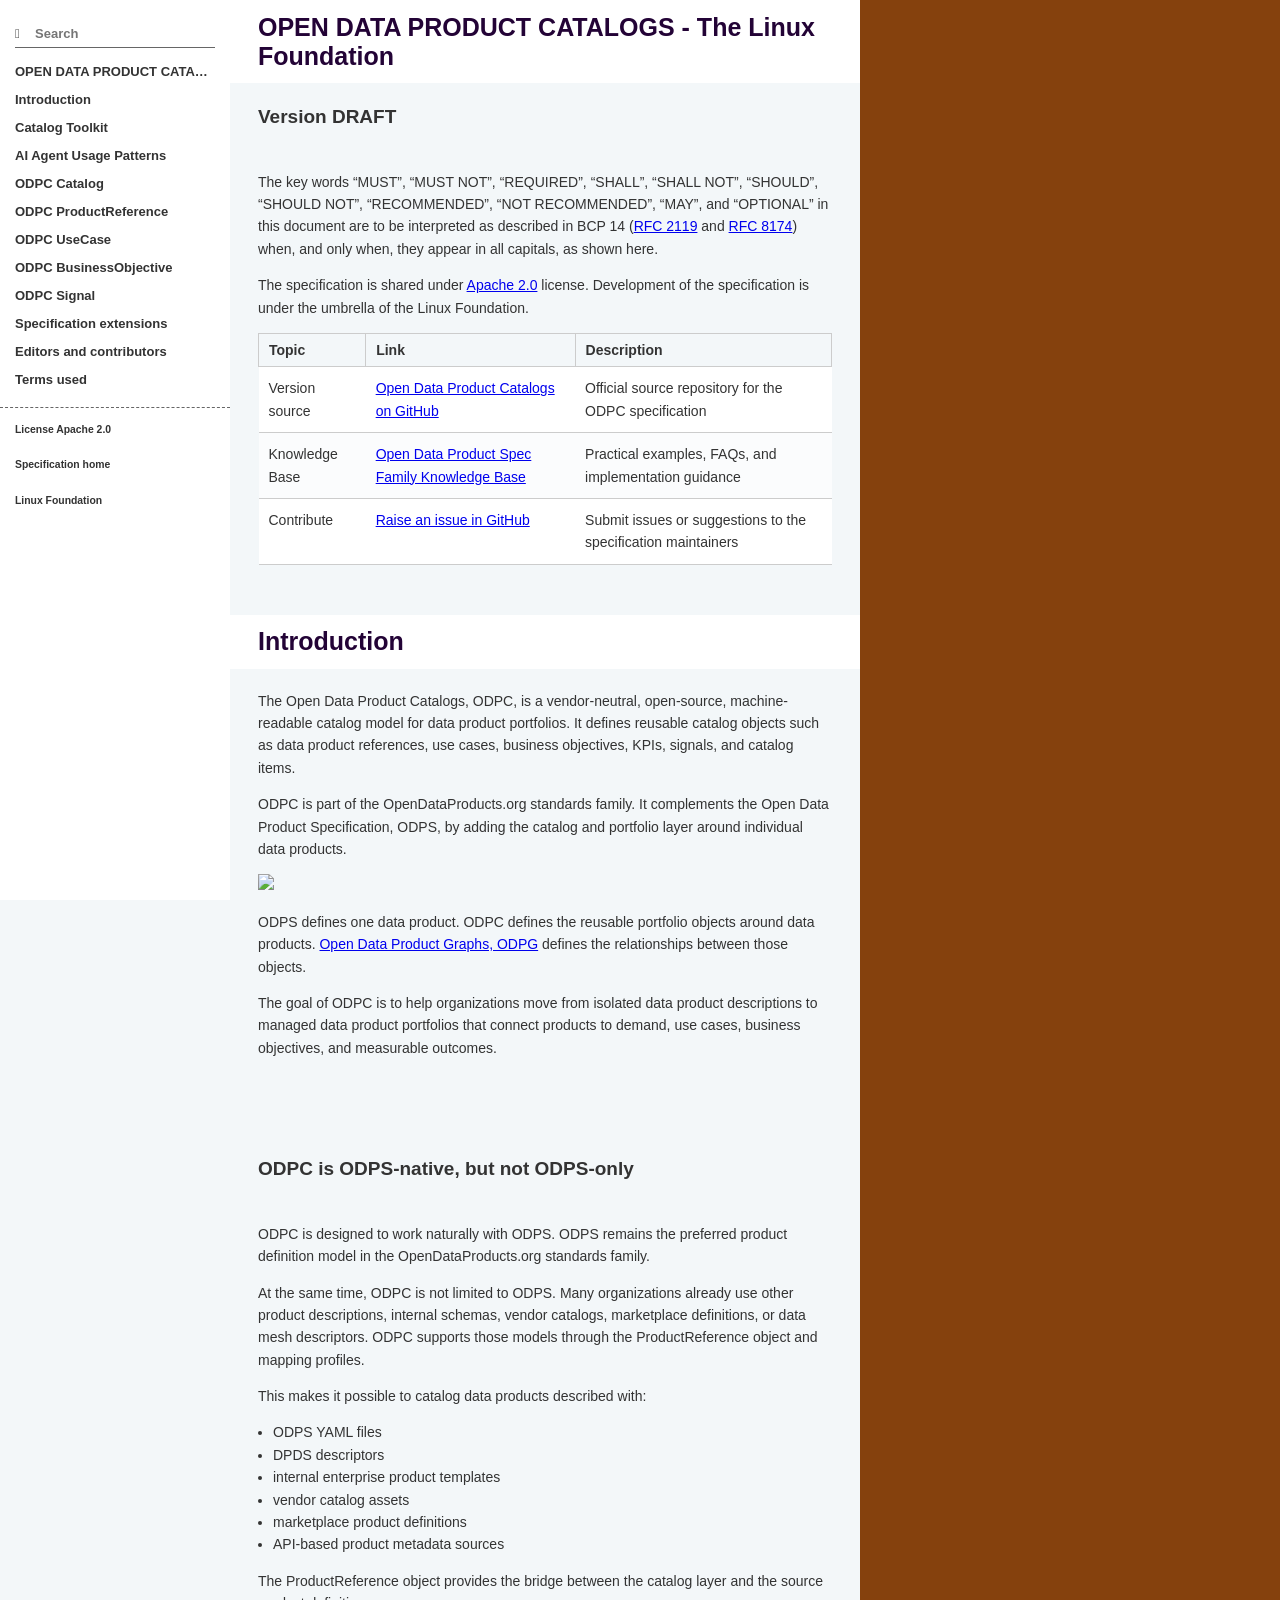
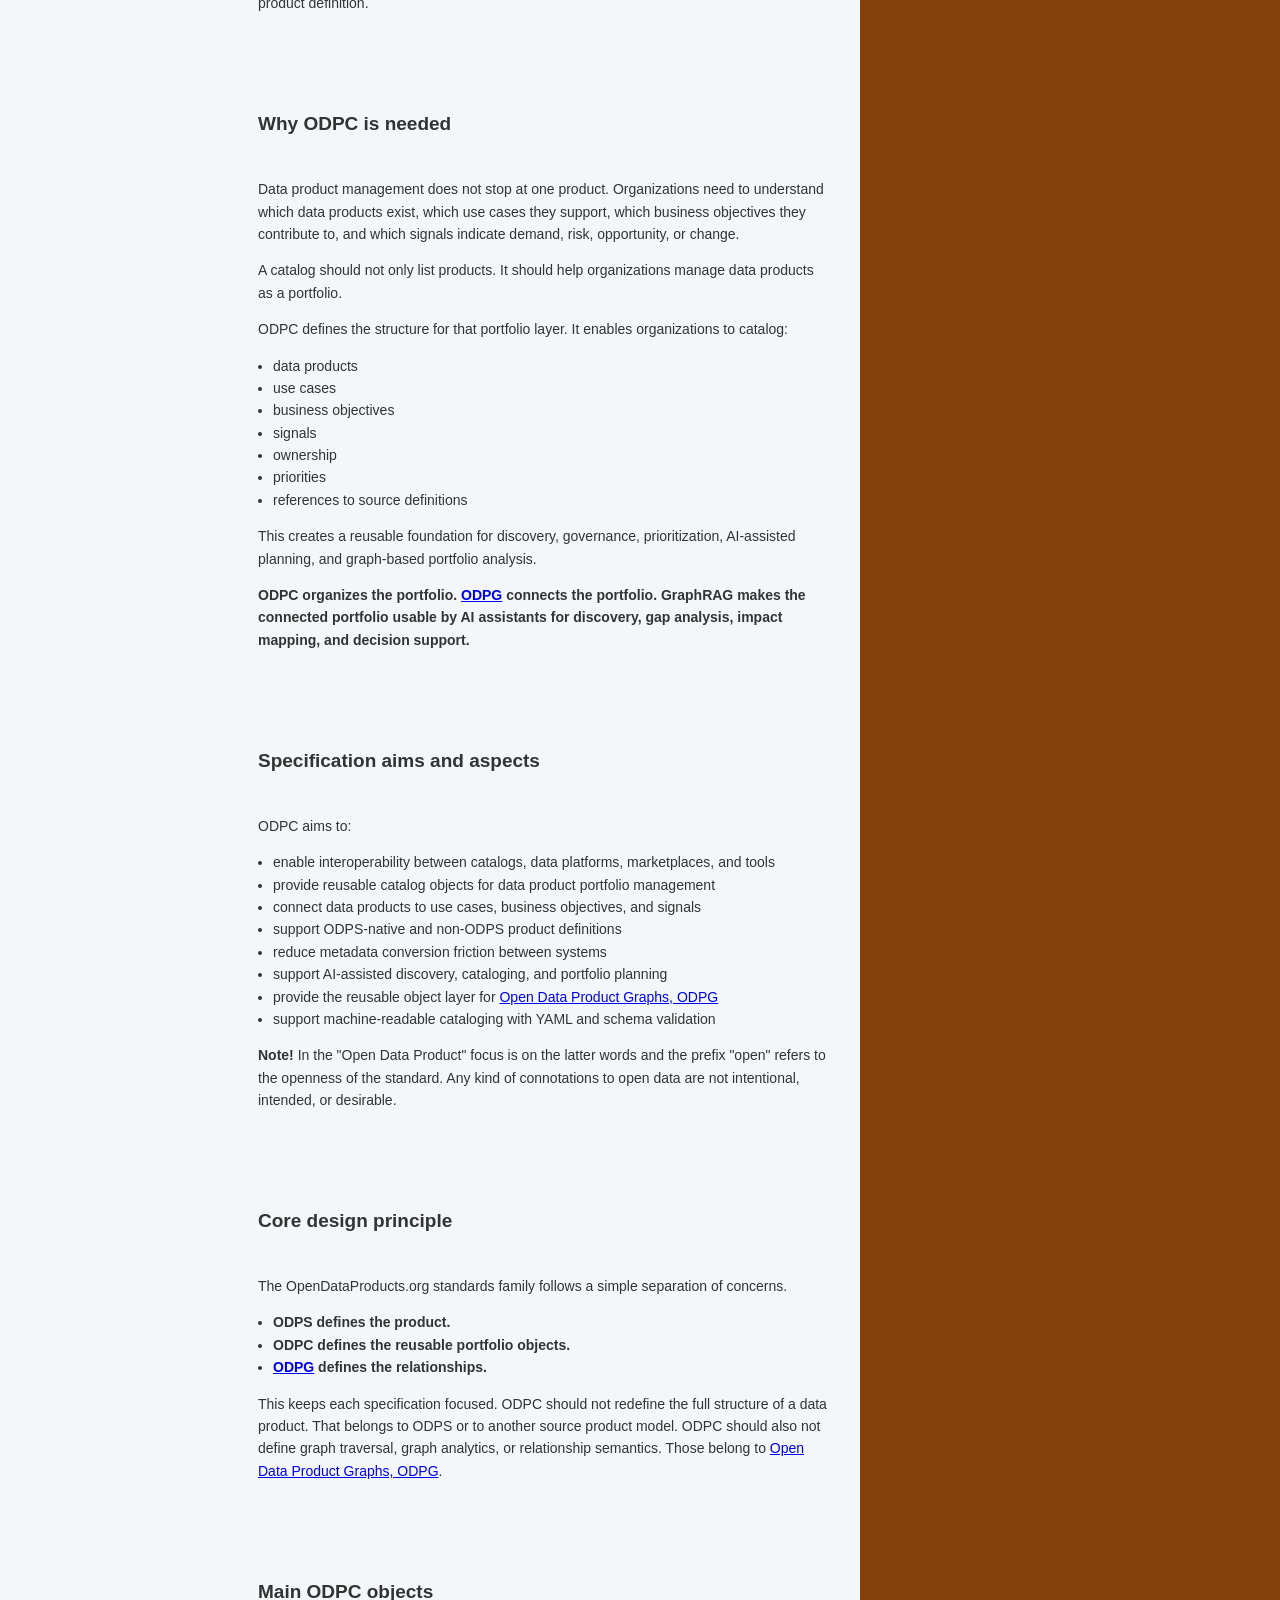
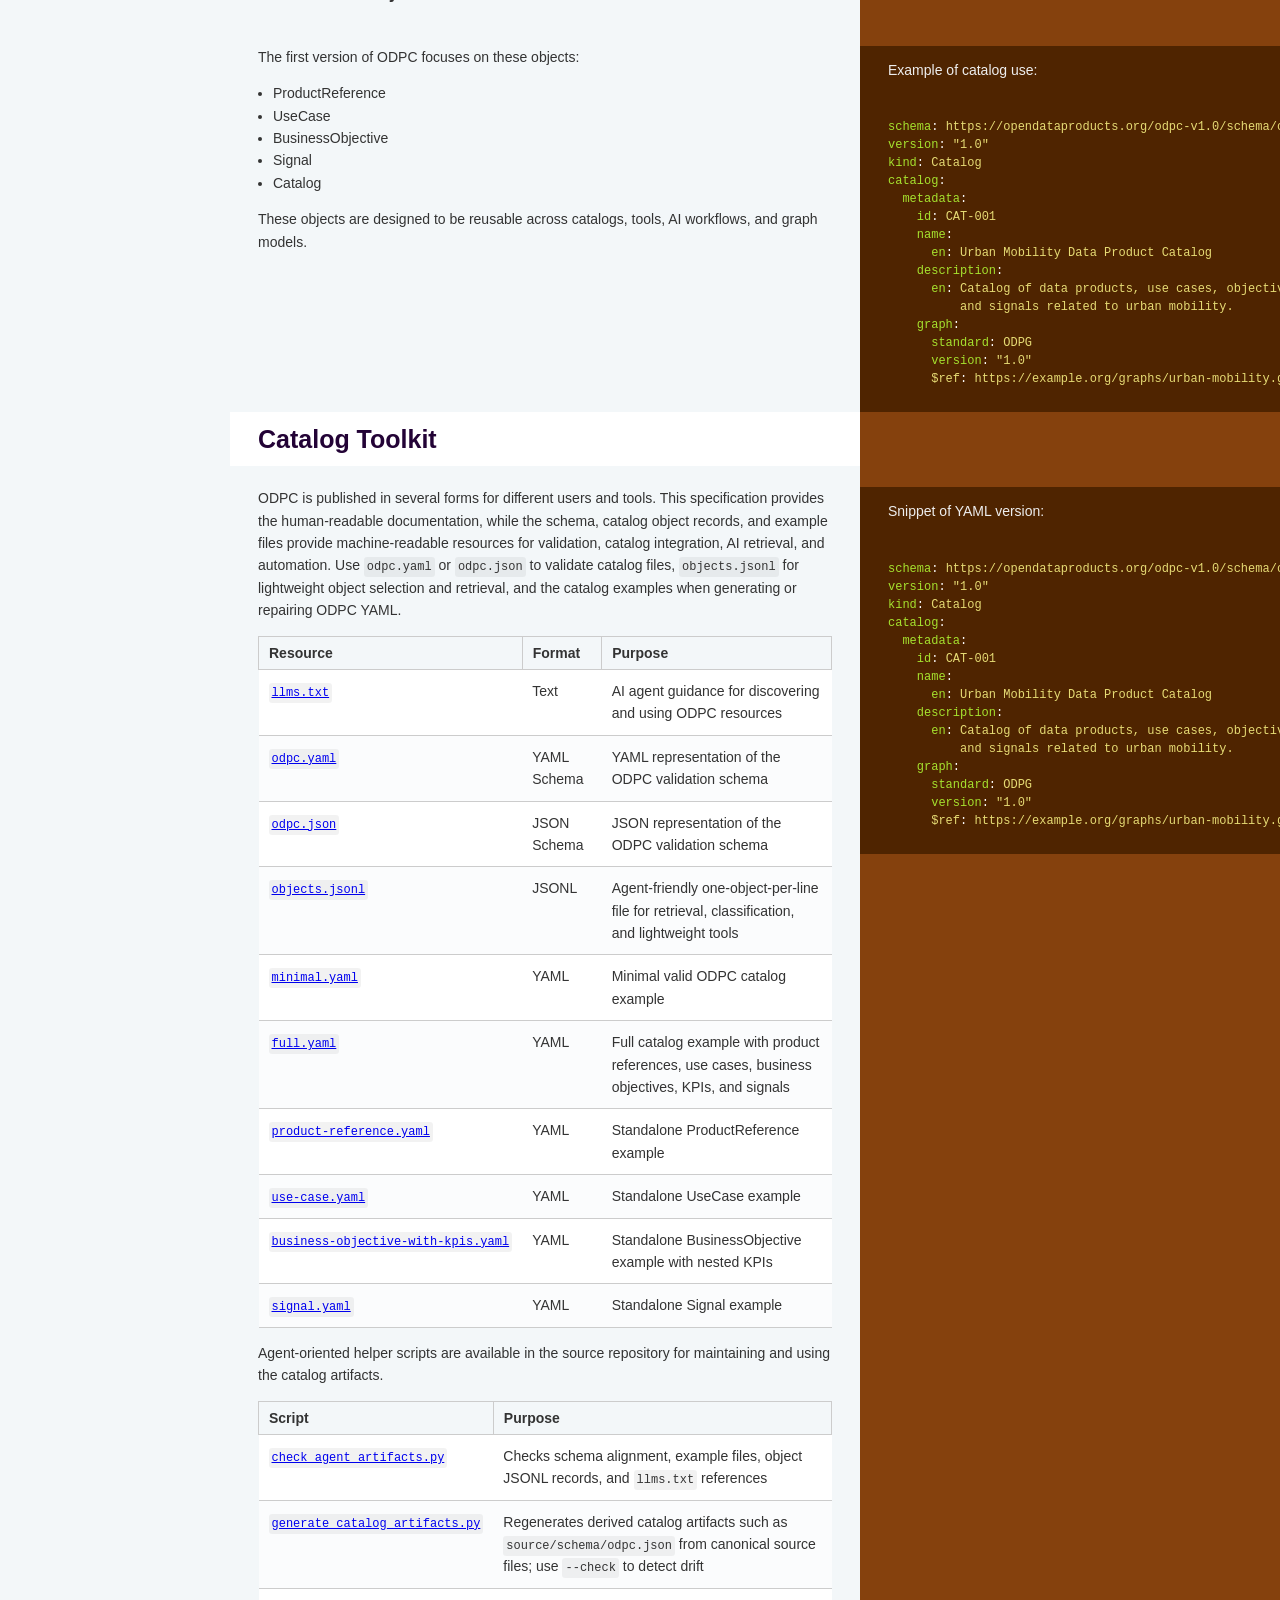
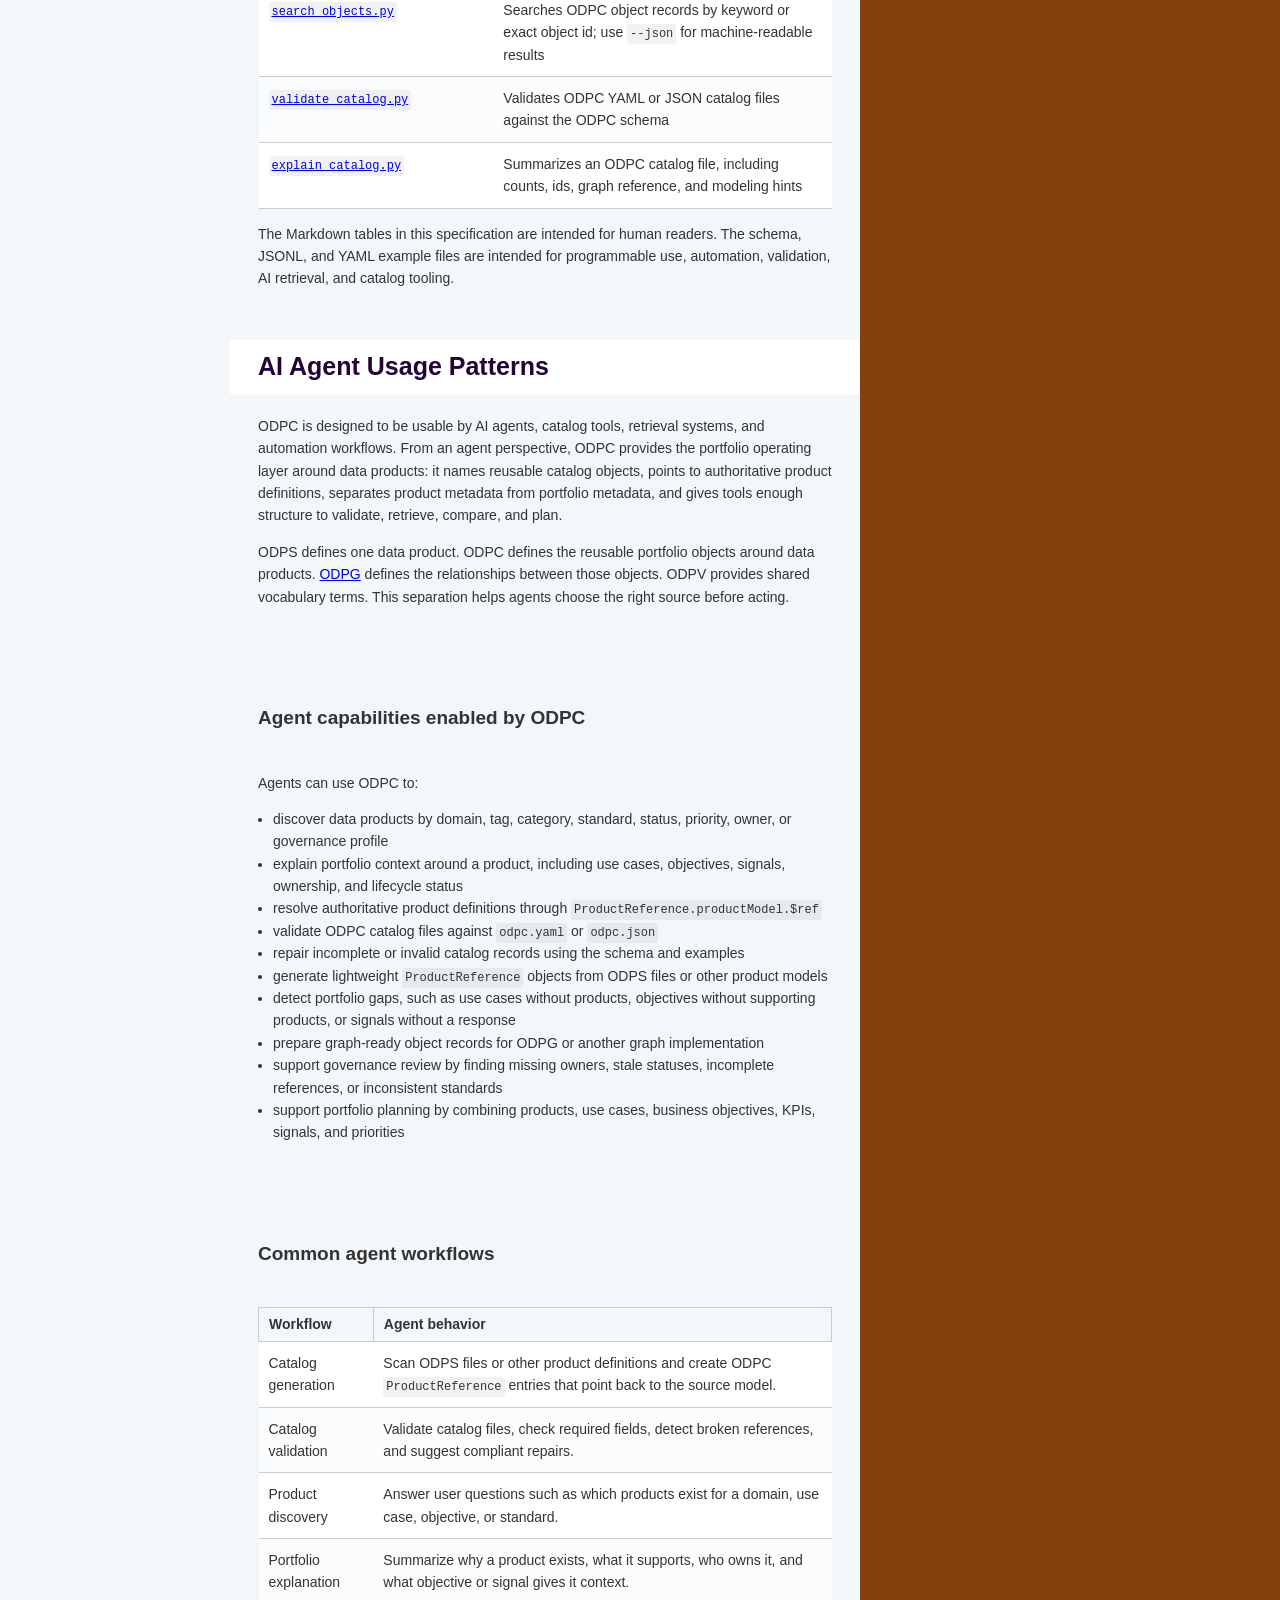
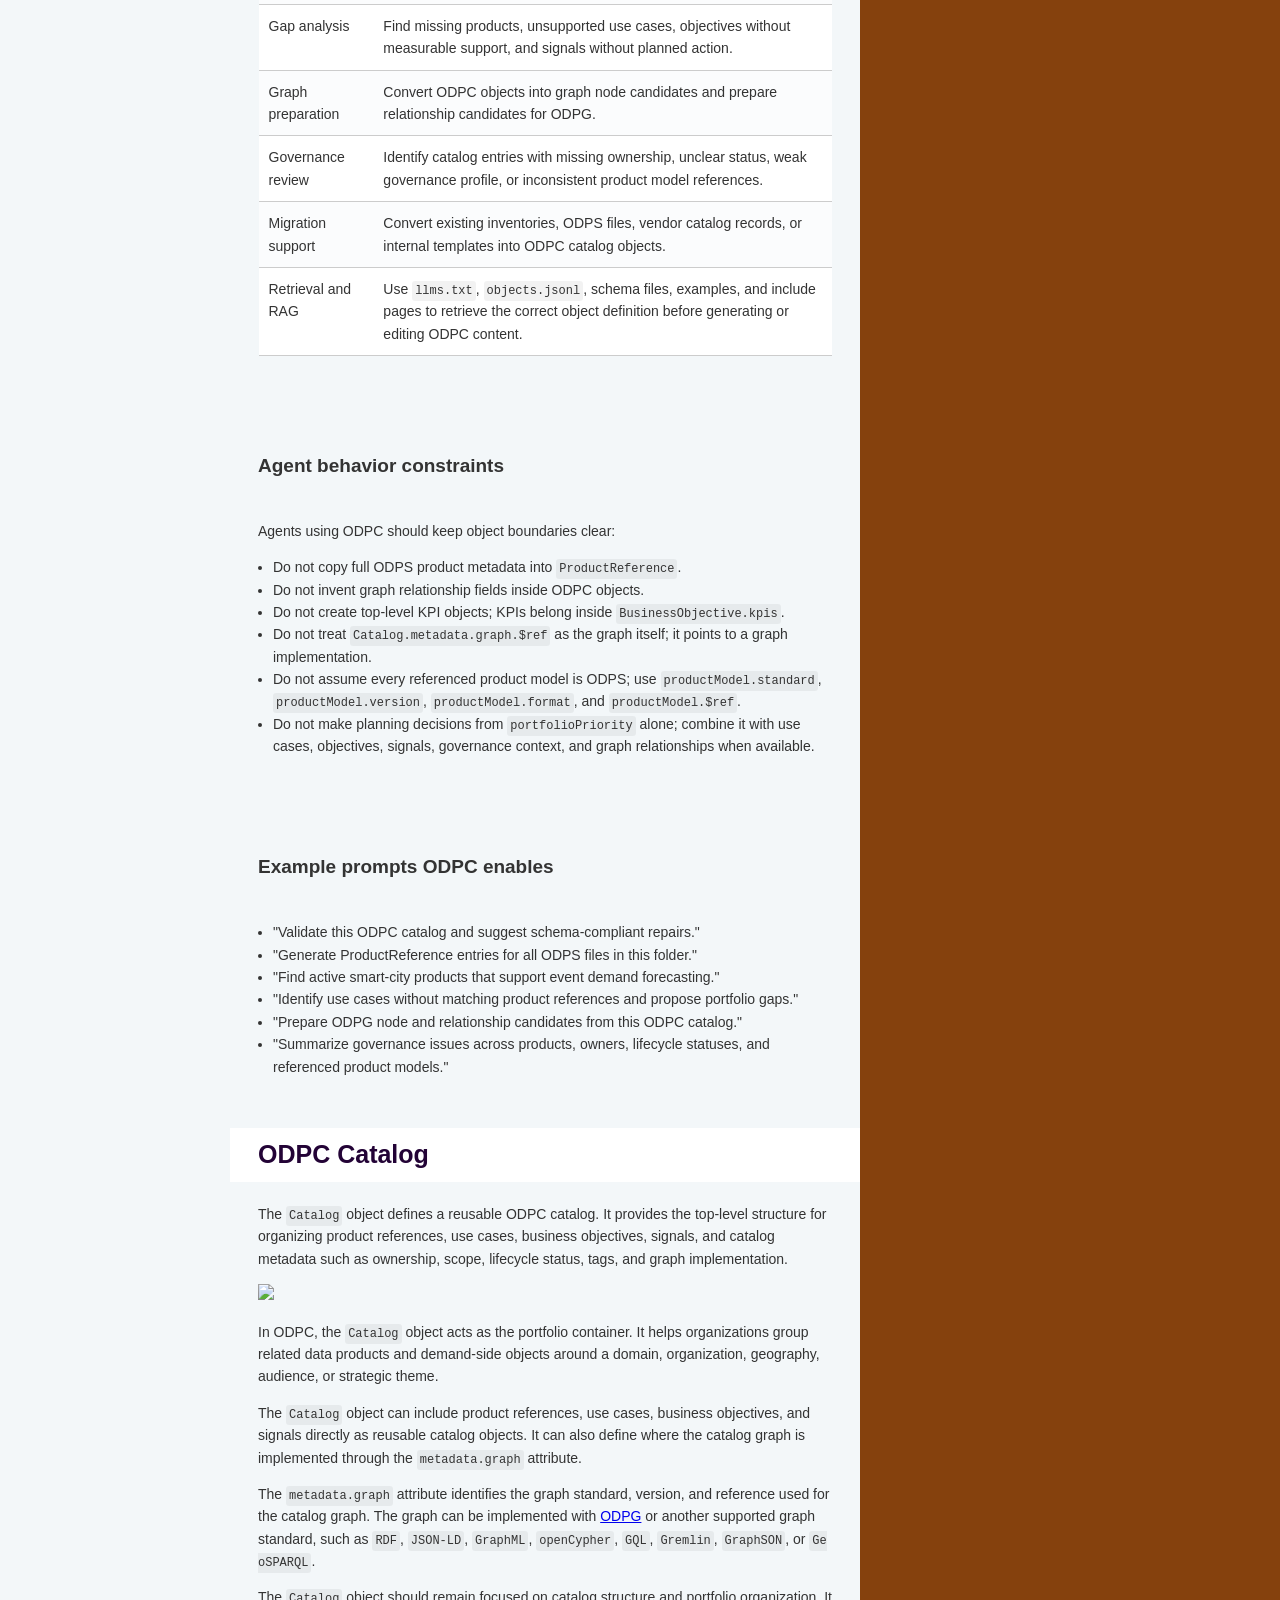
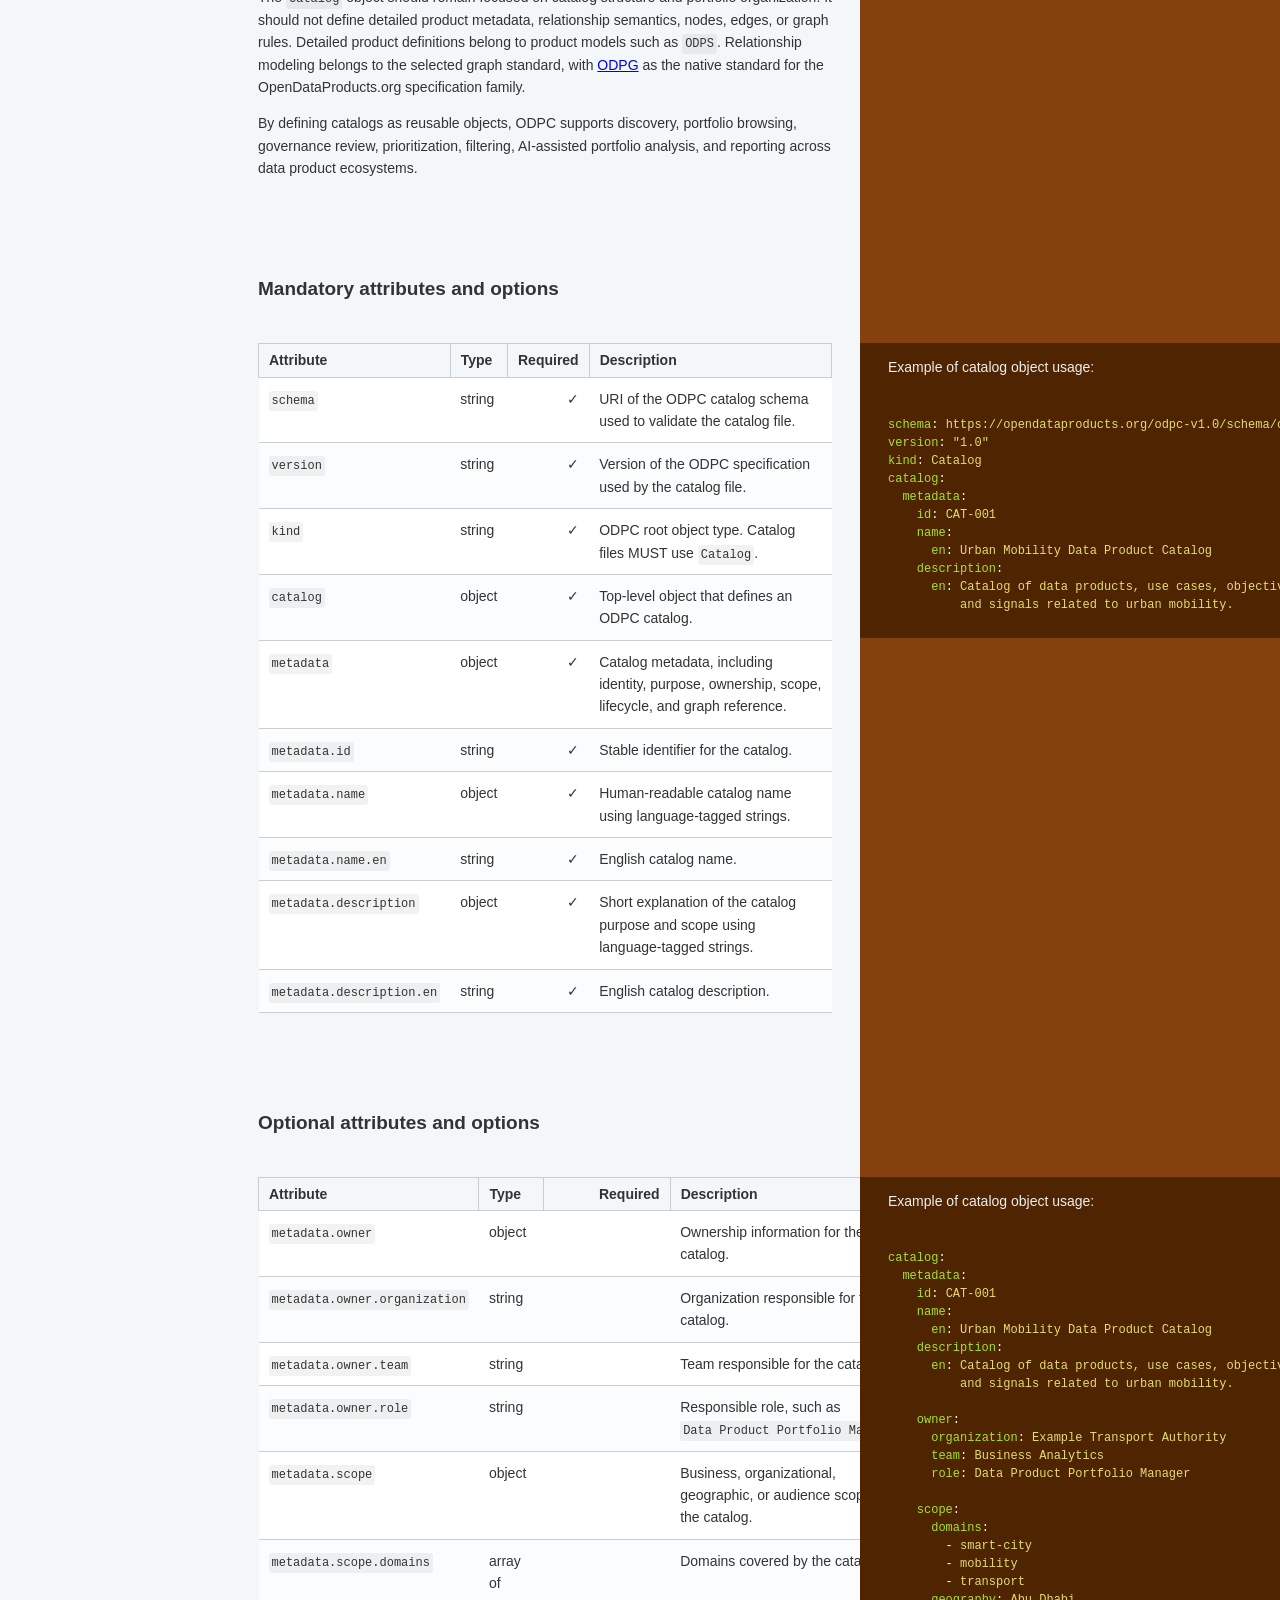
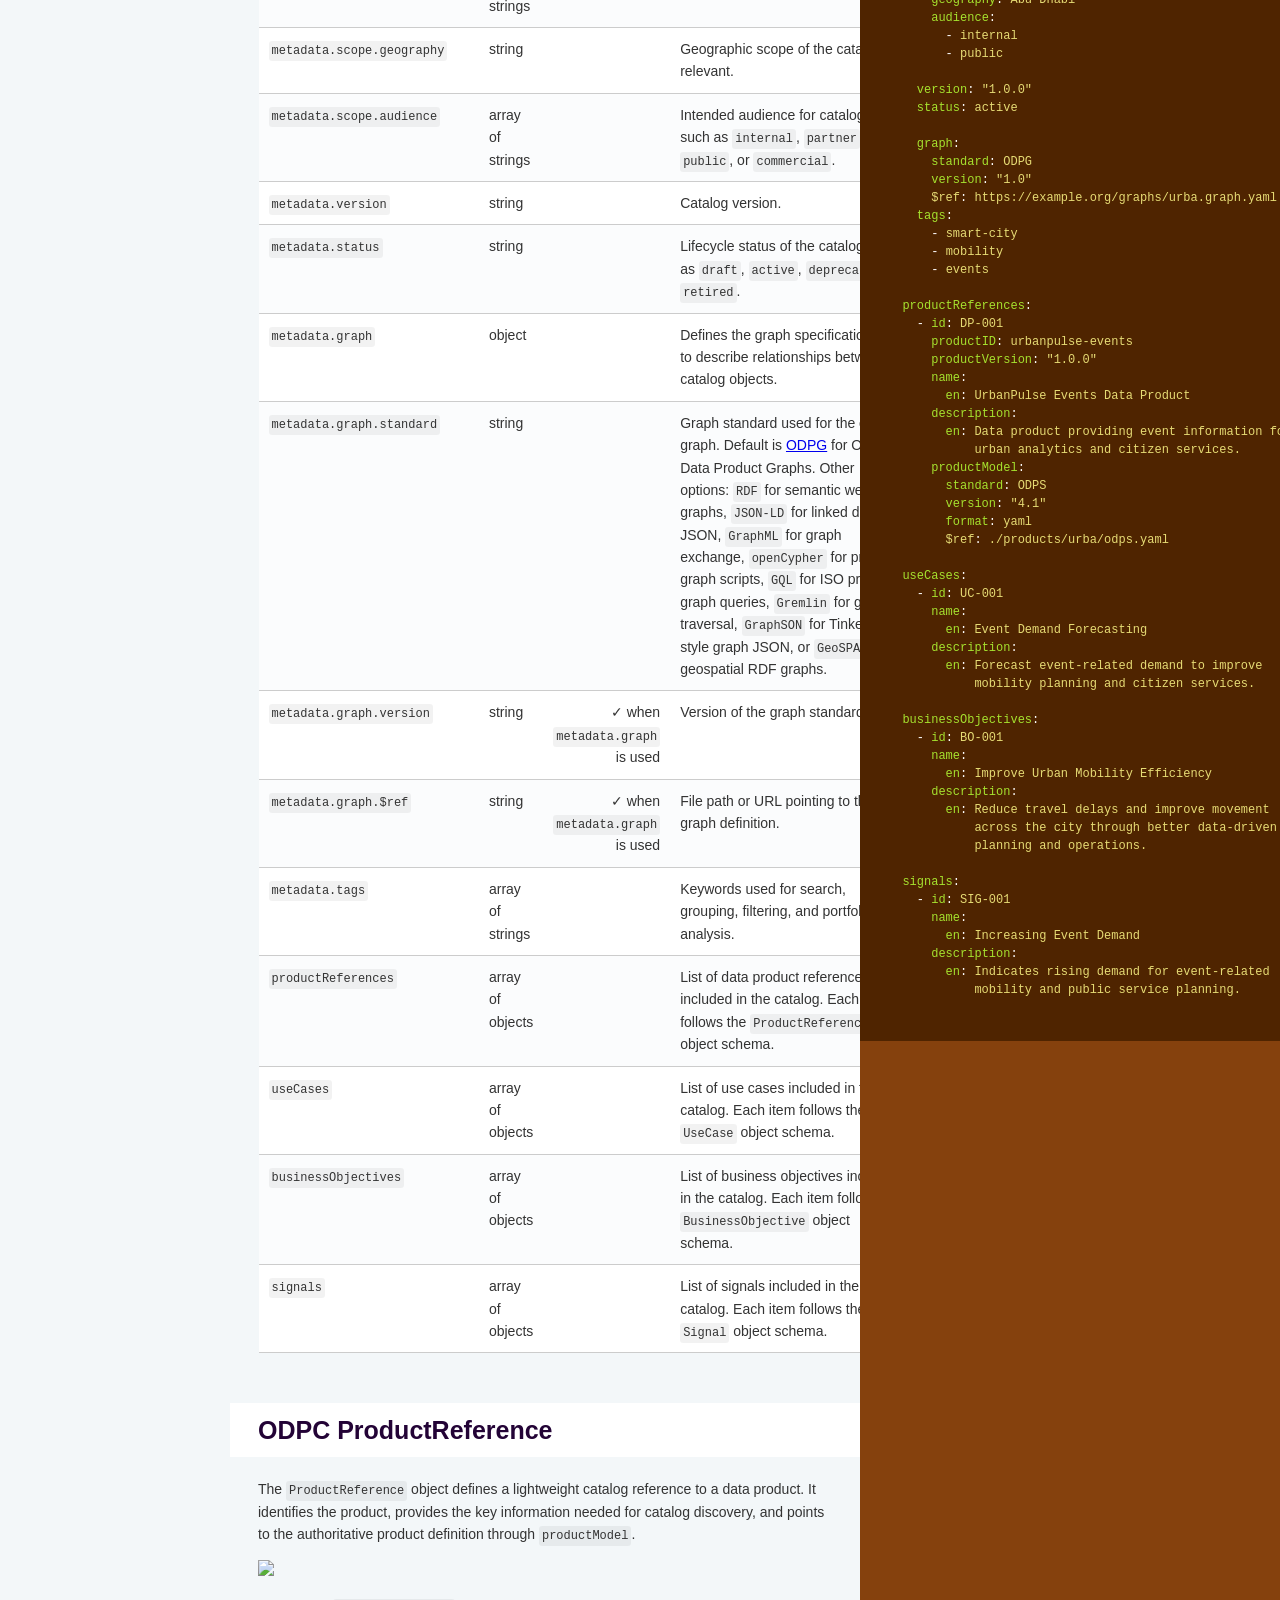
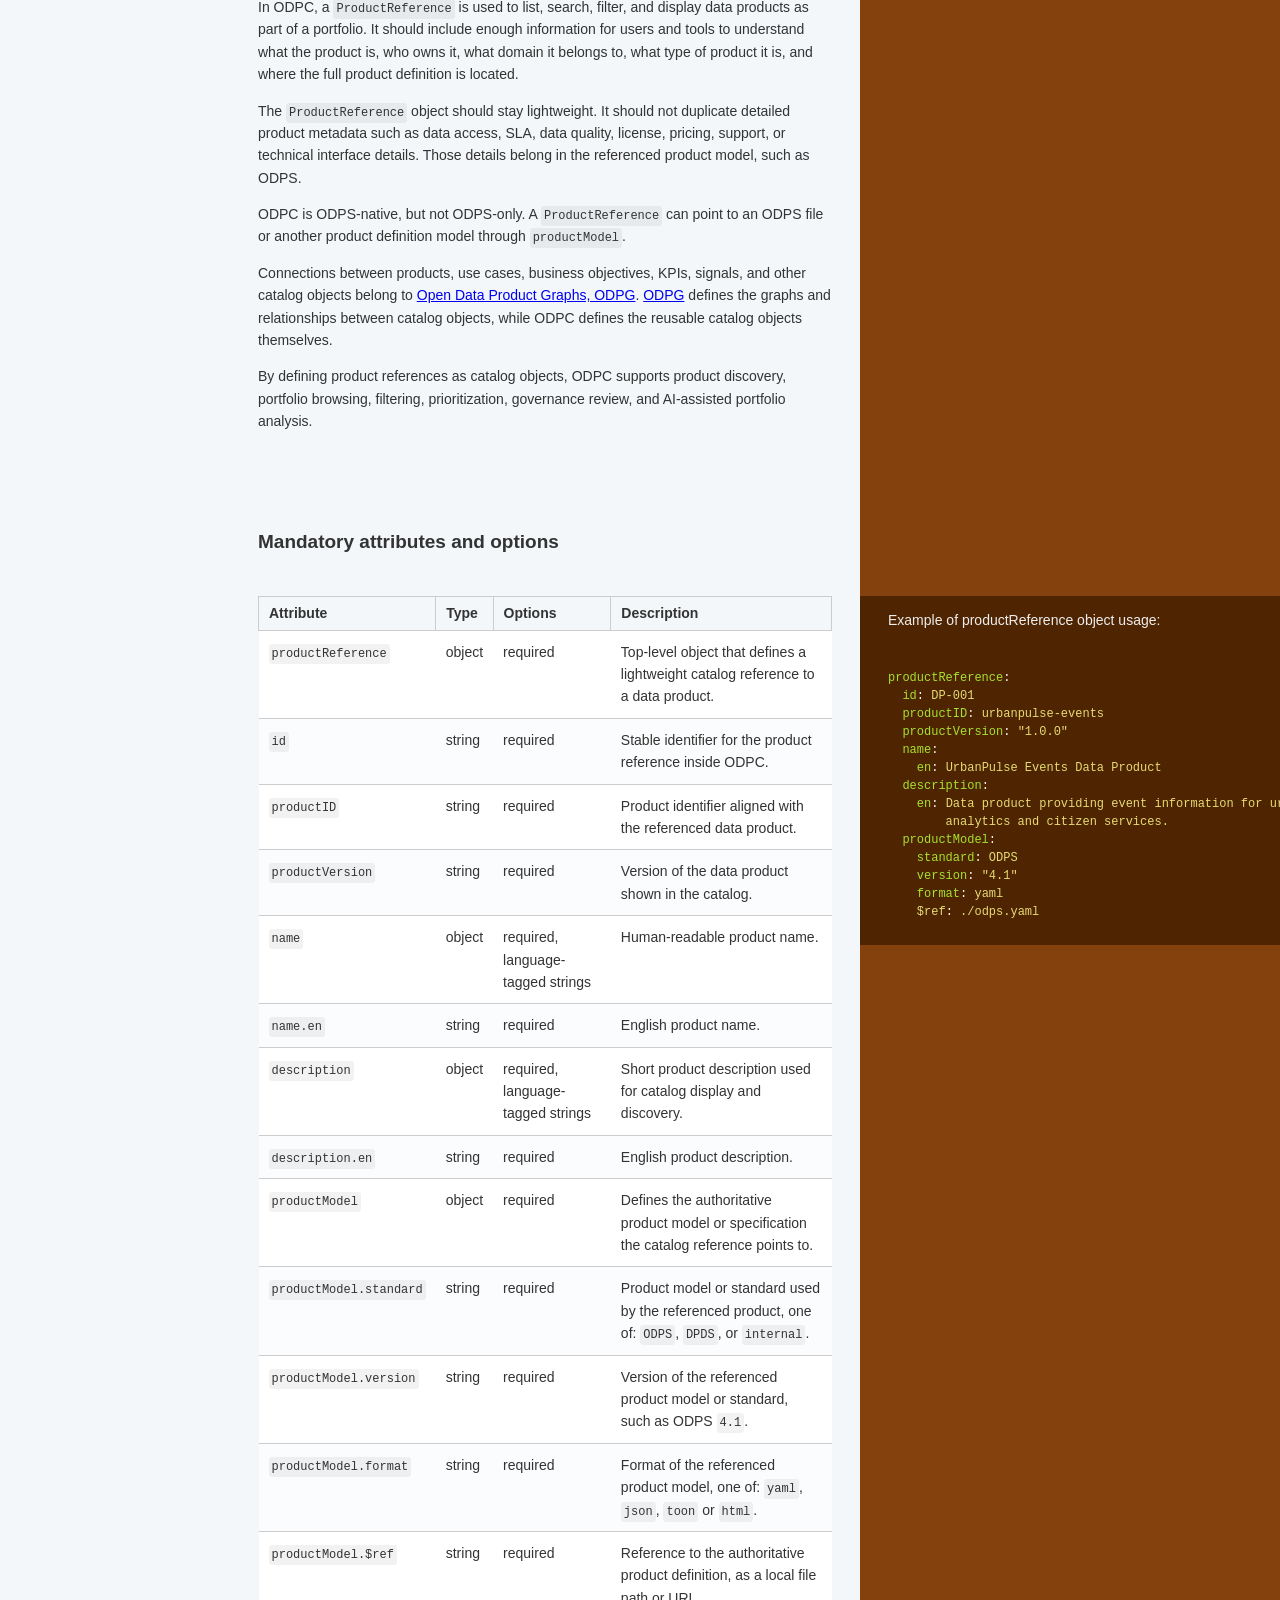
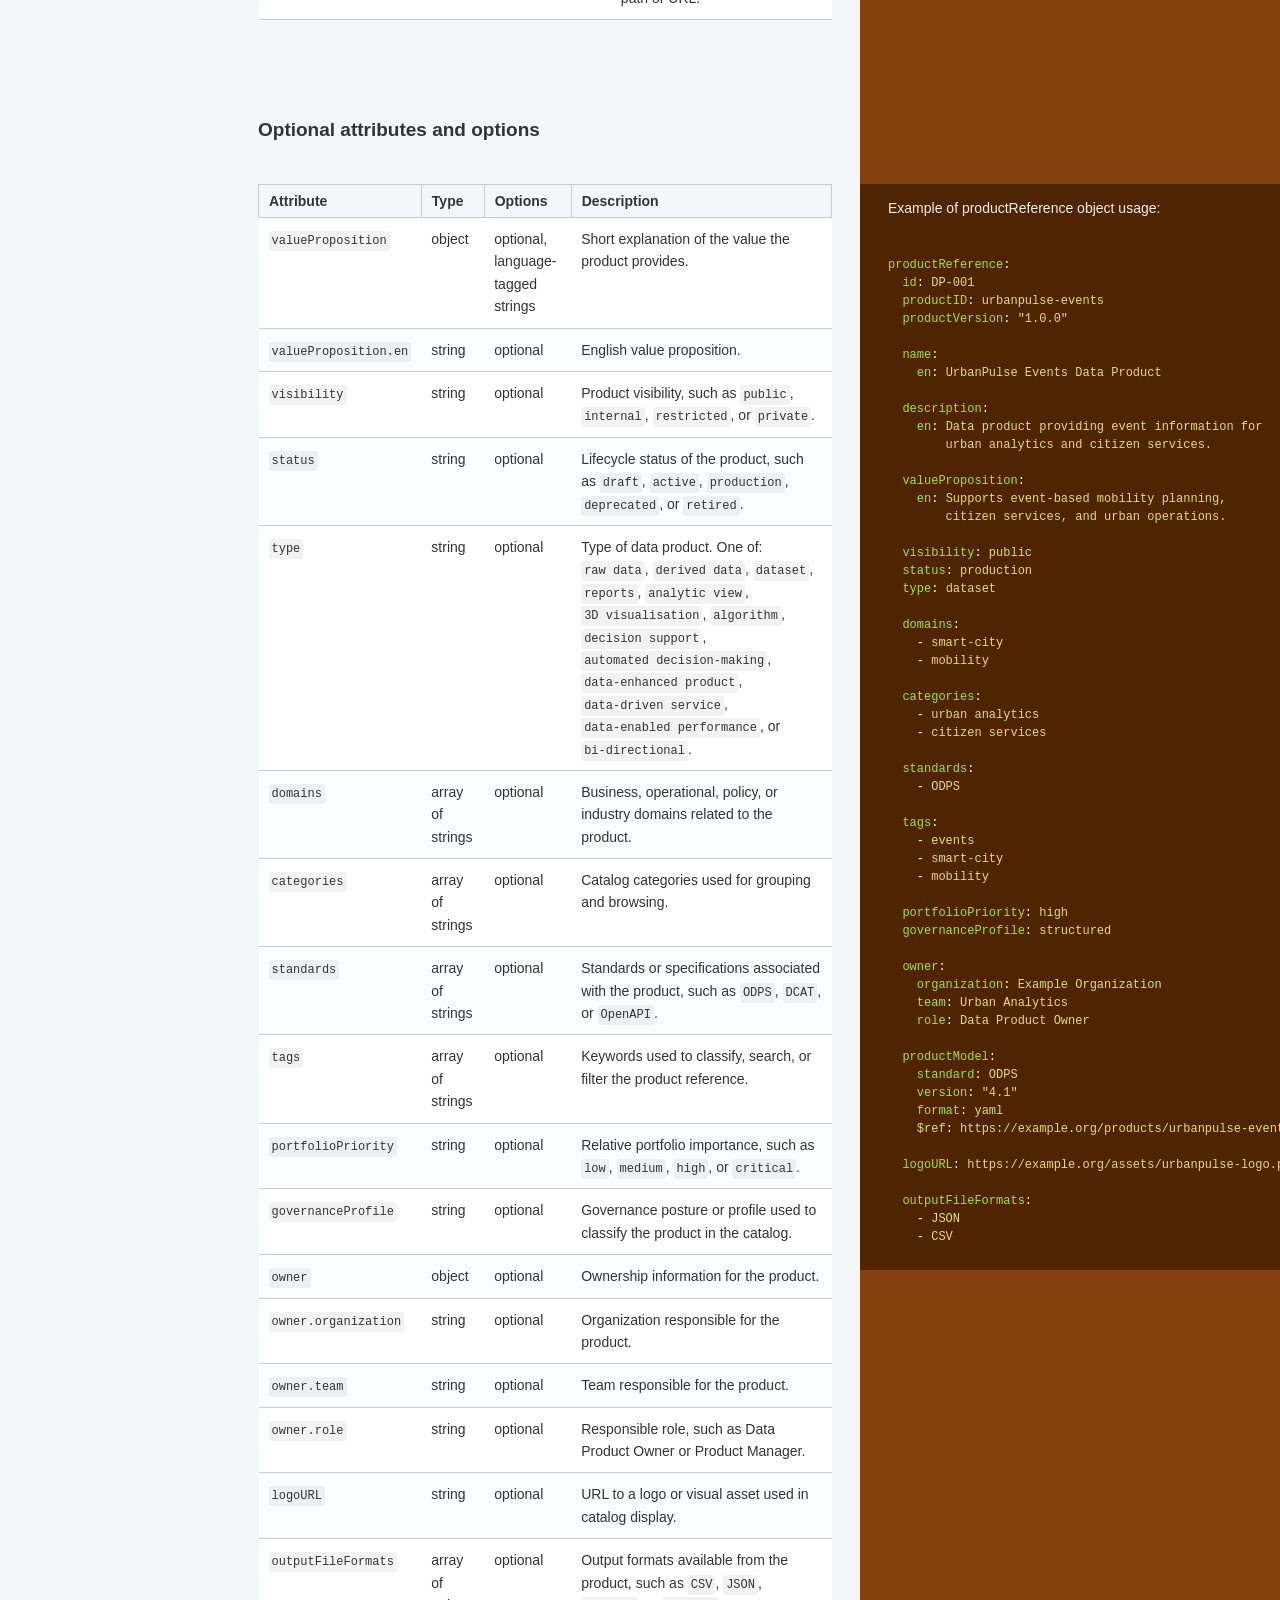
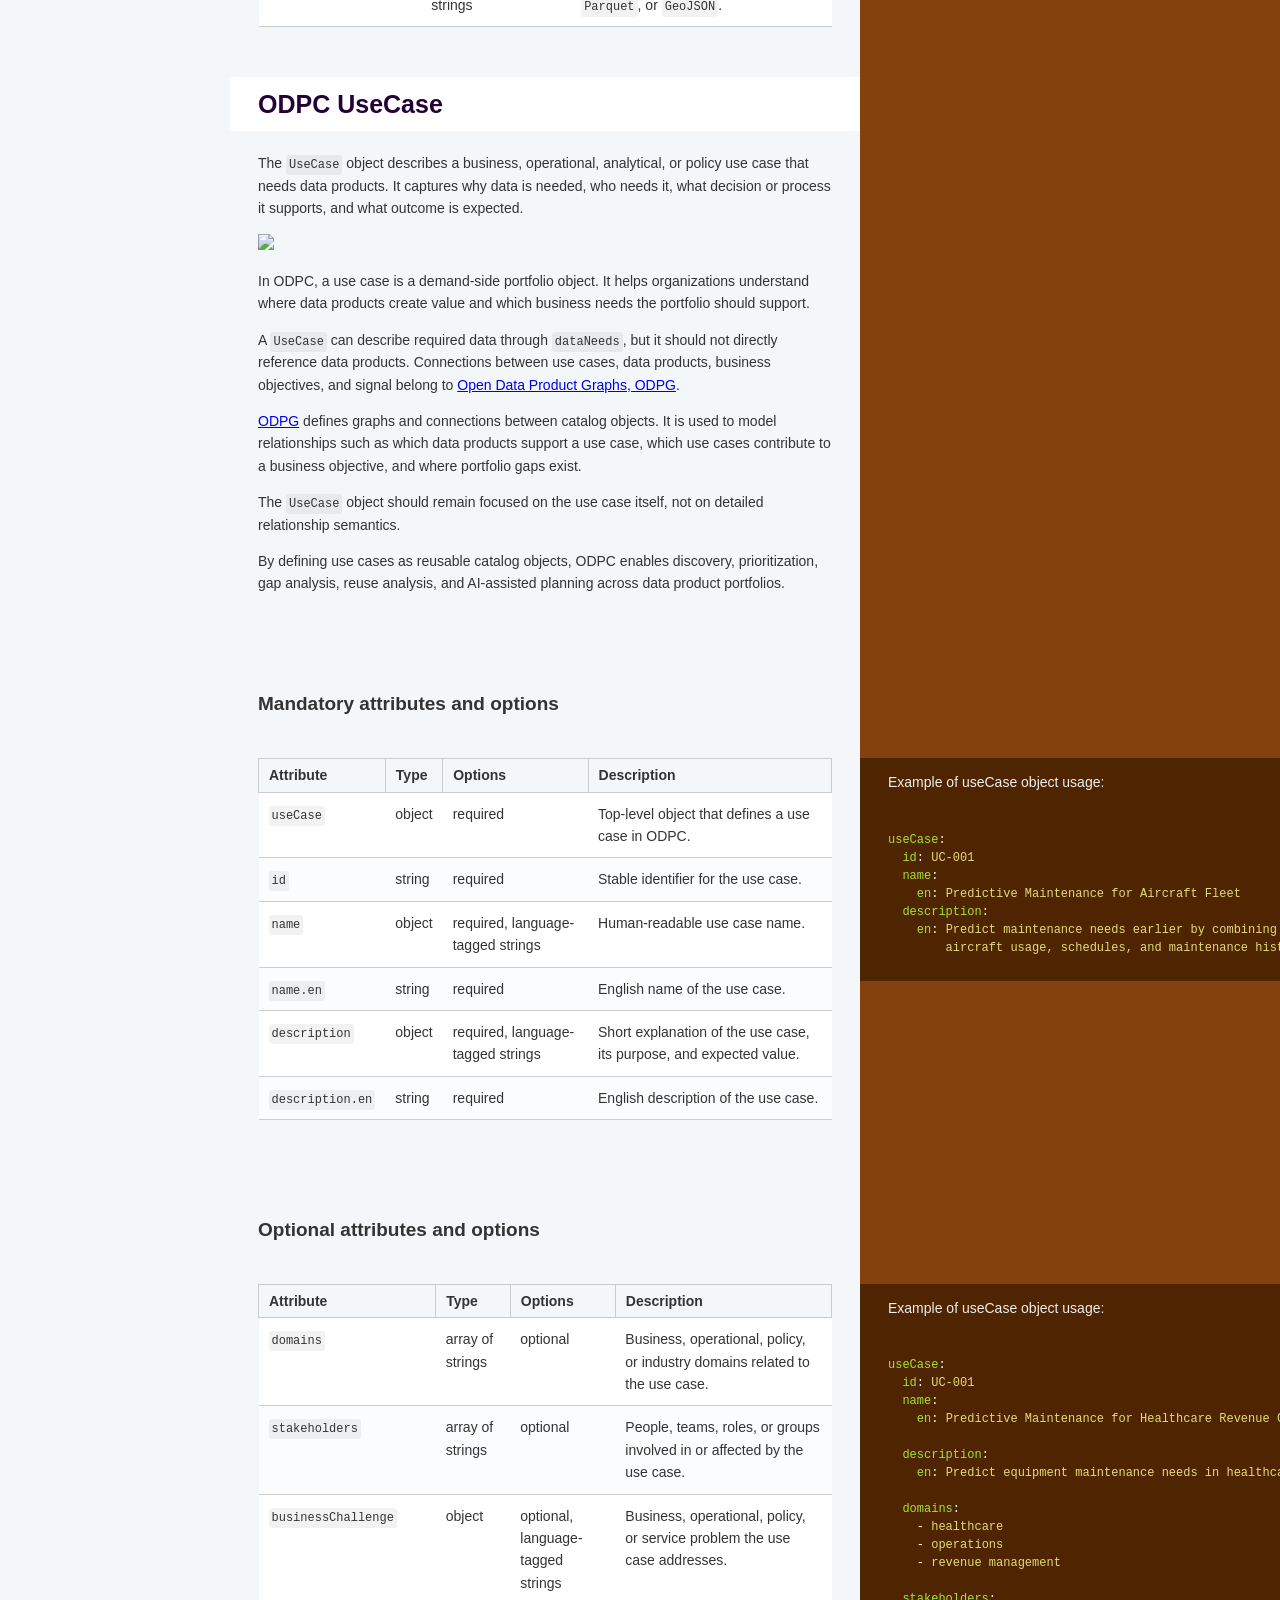
==== commit cf0257e7: "deploy: 886d2e394844606ffe9aaddd28e01210f6aeb7e7" ====
--- a/index.html
+++ b/index.html
@@ -822,13 +822,16 @@
 <li>Do not assume every referenced product model is ODPS; use <code>productModel.standard</code>, <code>productModel.version</code>, <code>productModel.format</code>, and <code>productModel.$ref</code>.</li>
 <li>Do not make planning decisions from <code>portfolioPriority</code> alone; combine it with use cases, objectives, signals, governance context, and graph relationships when available.</li>
 </ul>
-<h2 id='example-prompts-odpc-enables'>Example prompts ODPC enables</h2><div class="highlight"><pre class="highlight plaintext"><code>Validate this ODPC catalog and suggest schema-compliant repairs.
-</code></pre></div><div class="highlight"><pre class="highlight plaintext"><code>Generate ProductReference entries for all ODPS files in this folder.
-</code></pre></div><div class="highlight"><pre class="highlight plaintext"><code>Find active smart-city products that support event demand forecasting.
-</code></pre></div><div class="highlight"><pre class="highlight plaintext"><code>Identify use cases without matching product references and propose portfolio gaps.
-</code></pre></div><div class="highlight"><pre class="highlight plaintext"><code>Prepare ODPG node and relationship candidates from this ODPC catalog.
-</code></pre></div><div class="highlight"><pre class="highlight plaintext"><code>Summarize governance issues across products, owners, lifecycle statuses, and referenced product models.
-</code></pre></div><h1 id='odpc-catalog'>ODPC Catalog</h1>
+<h2 id='example-prompts-odpc-enables'>Example prompts ODPC enables</h2>
+<ul>
+<li>&quot;Validate this ODPC catalog and suggest schema-compliant repairs.&quot;</li>
+<li>&quot;Generate ProductReference entries for all ODPS files in this folder.&quot;</li>
+<li>&quot;Find active smart-city products that support event demand forecasting.&quot;</li>
+<li>&quot;Identify use cases without matching product references and propose portfolio gaps.&quot;</li>
+<li>&quot;Prepare ODPG node and relationship candidates from this ODPC catalog.&quot;</li>
+<li>&quot;Summarize governance issues across products, owners, lifecycle statuses, and referenced product models.&quot;</li>
+</ul>
+<h1 id='odpc-catalog'>ODPC Catalog</h1>
 <p>The <code>Catalog</code> object defines a reusable ODPC catalog. It provides the top-level structure for organizing product references, use cases, business objectives, signals, and catalog metadata such as ownership, scope, lifecycle status, tags, and graph implementation.</p>
 
 <p><img src="images/catalog-d58657f4.png" width="500"></p>
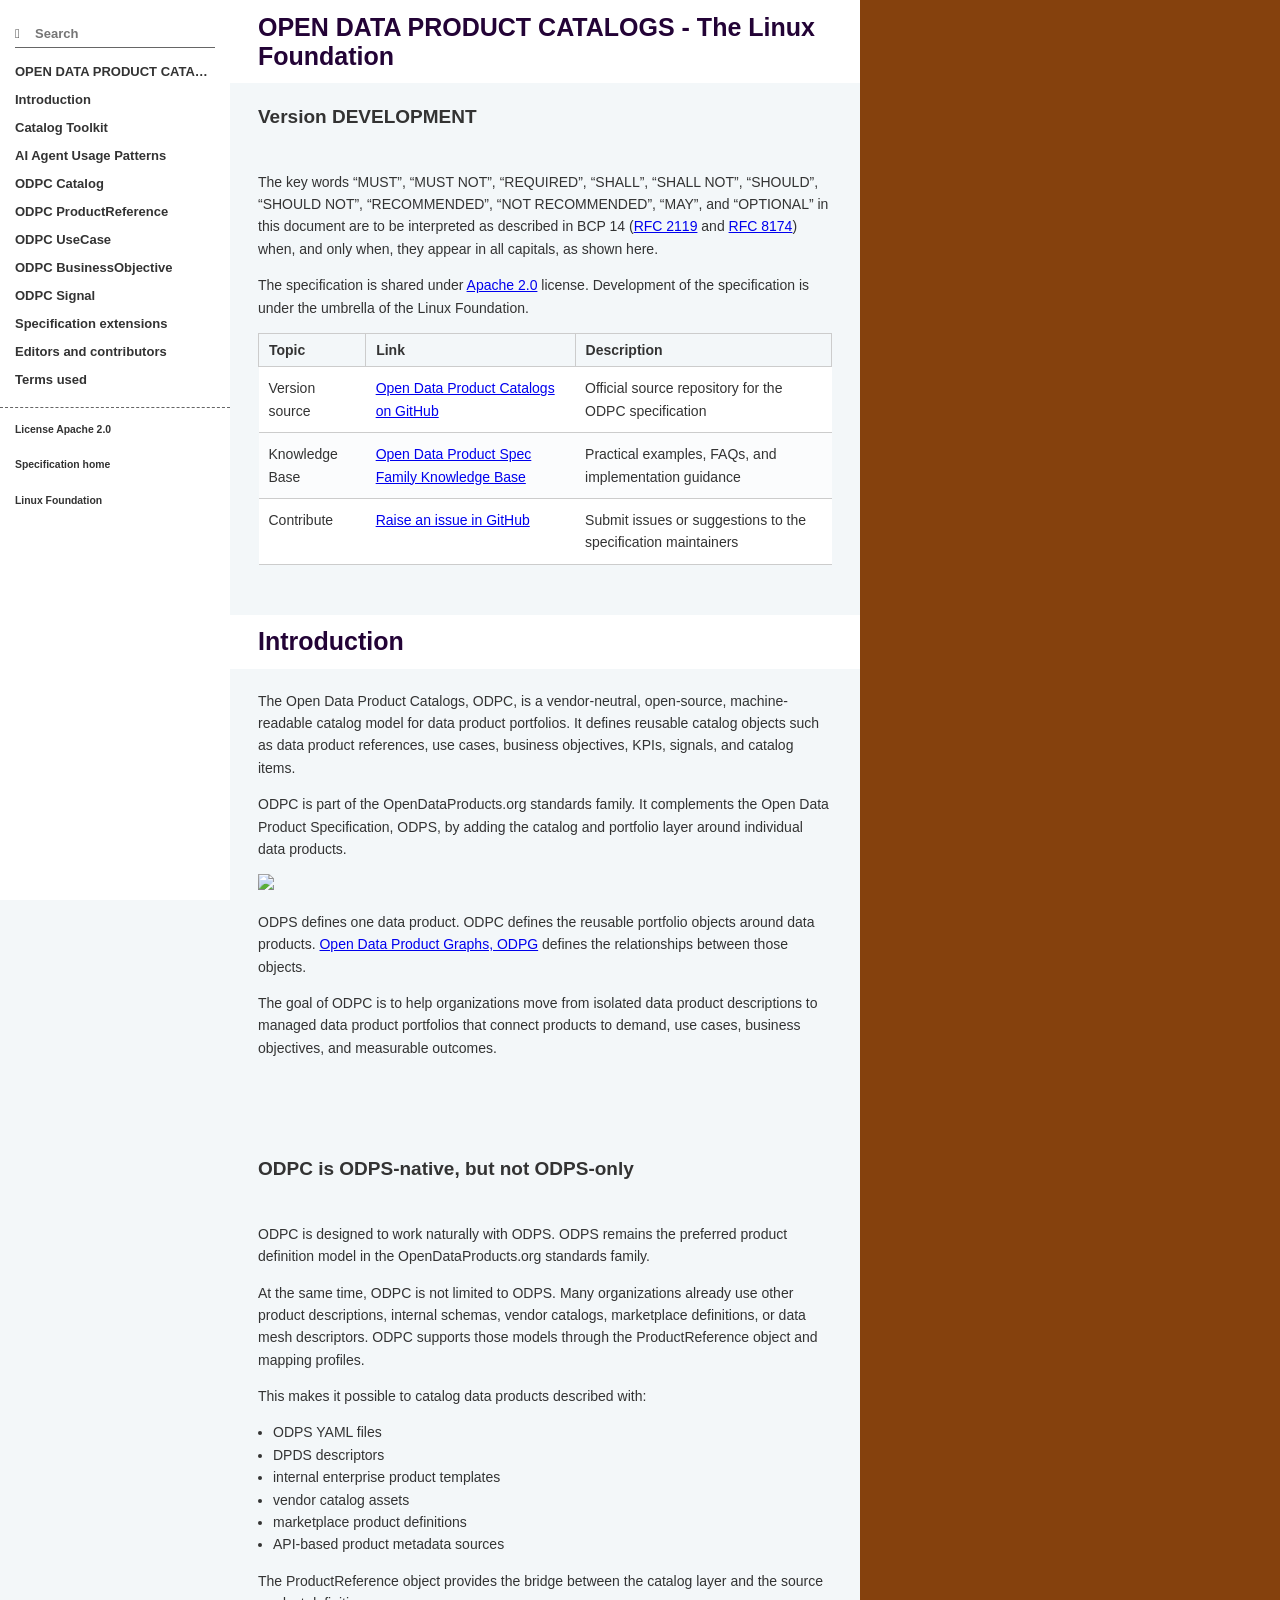
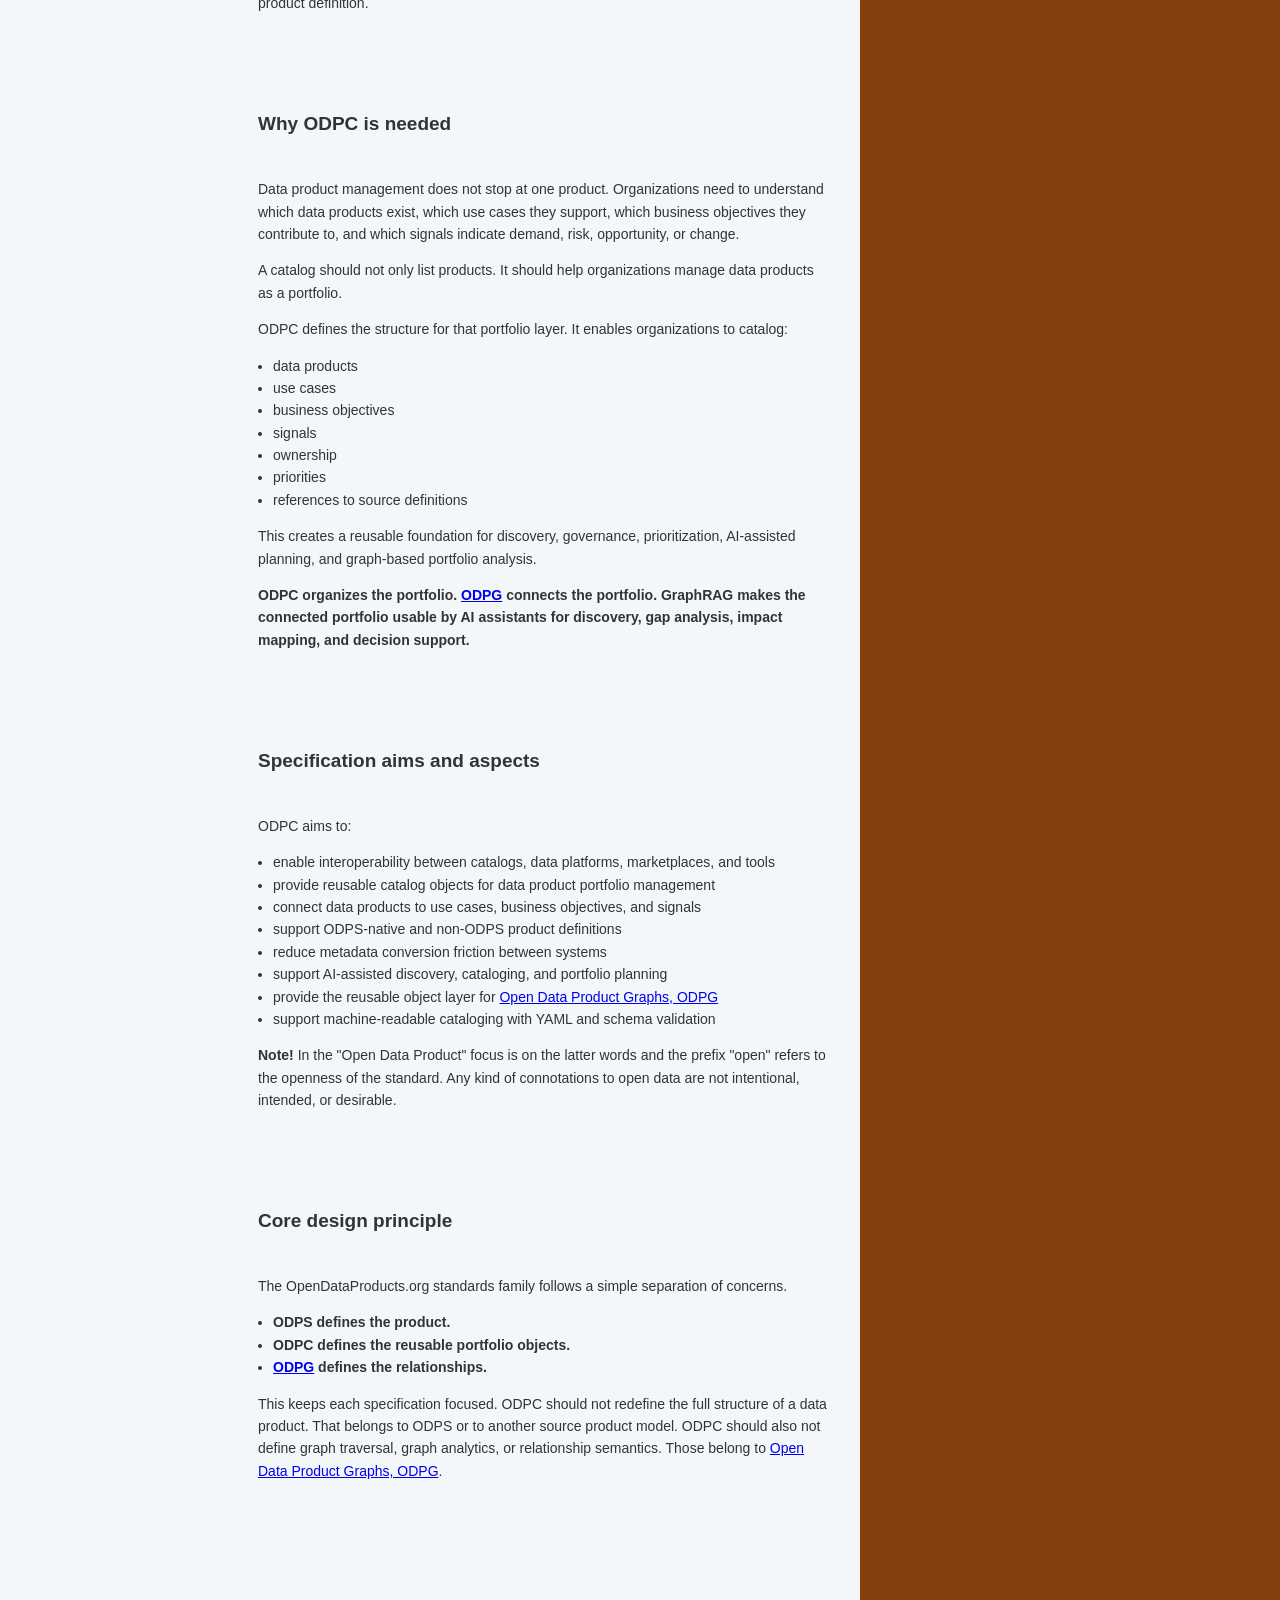
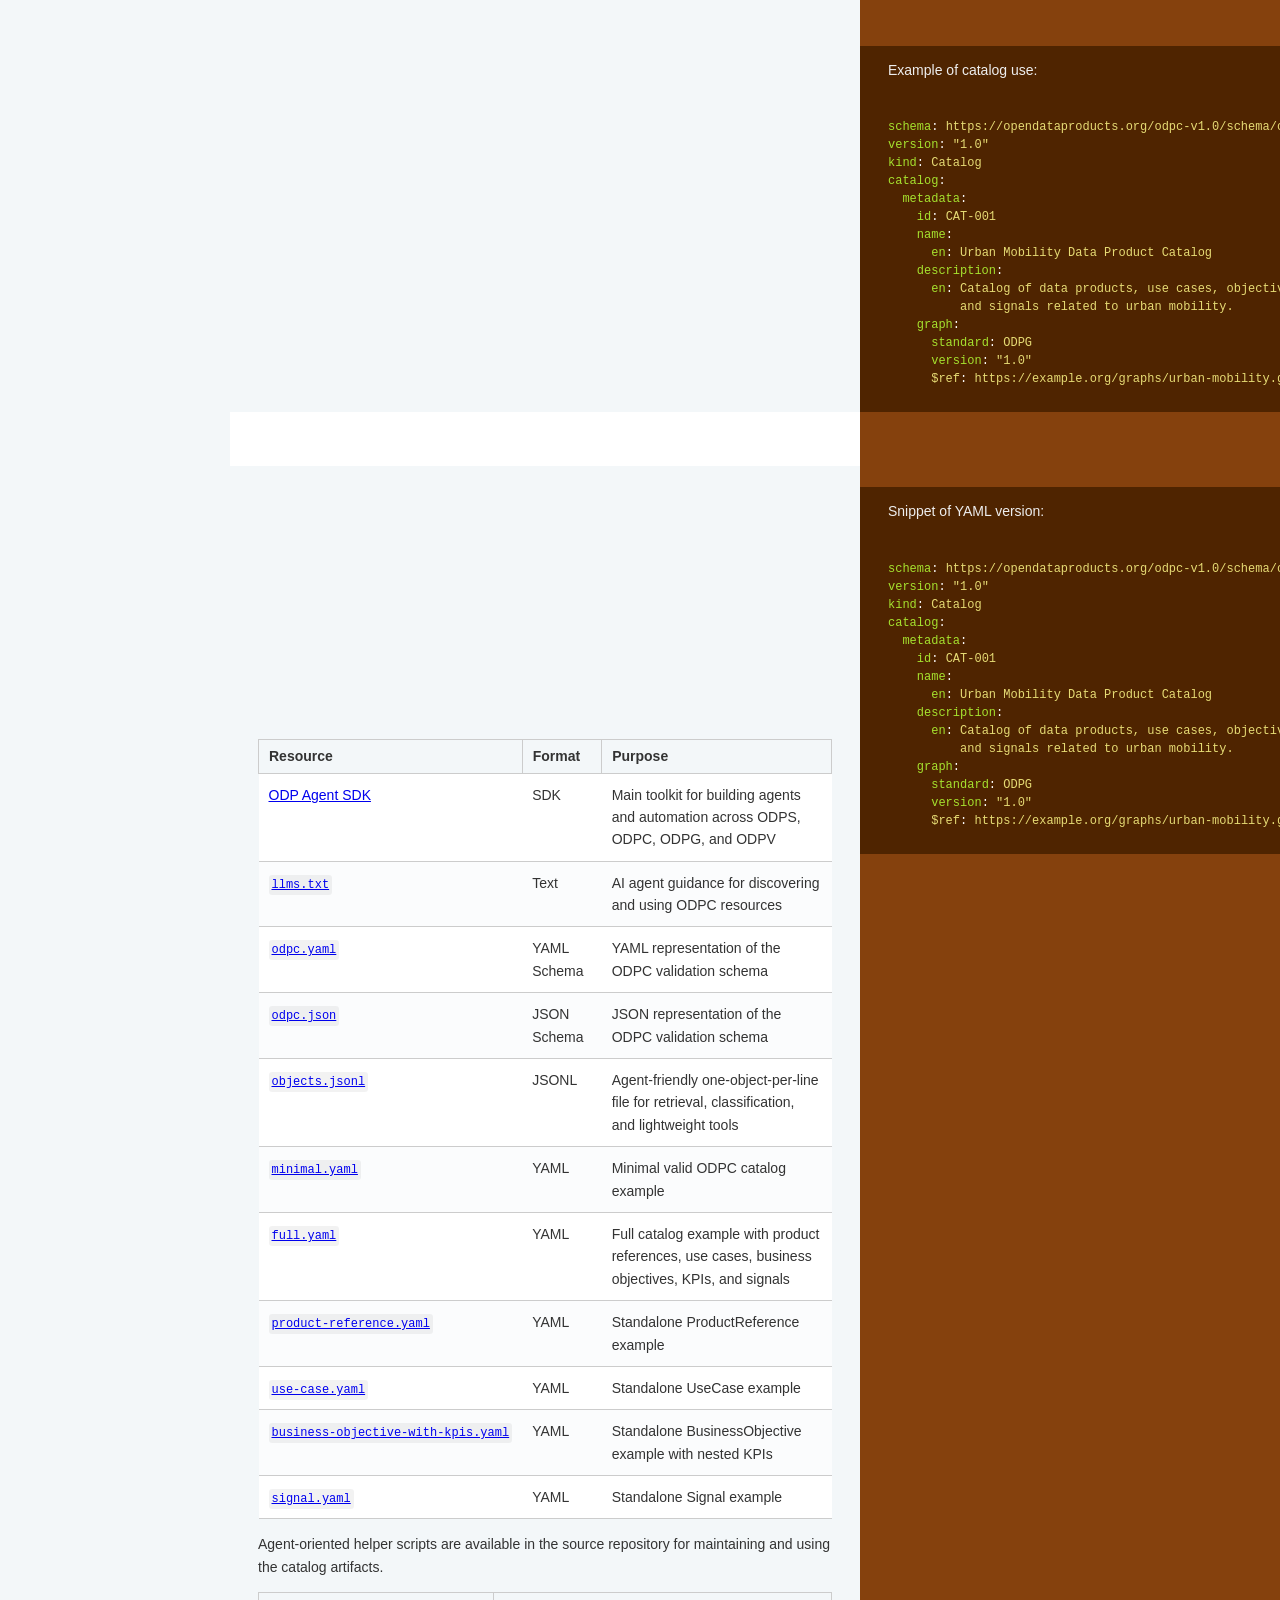
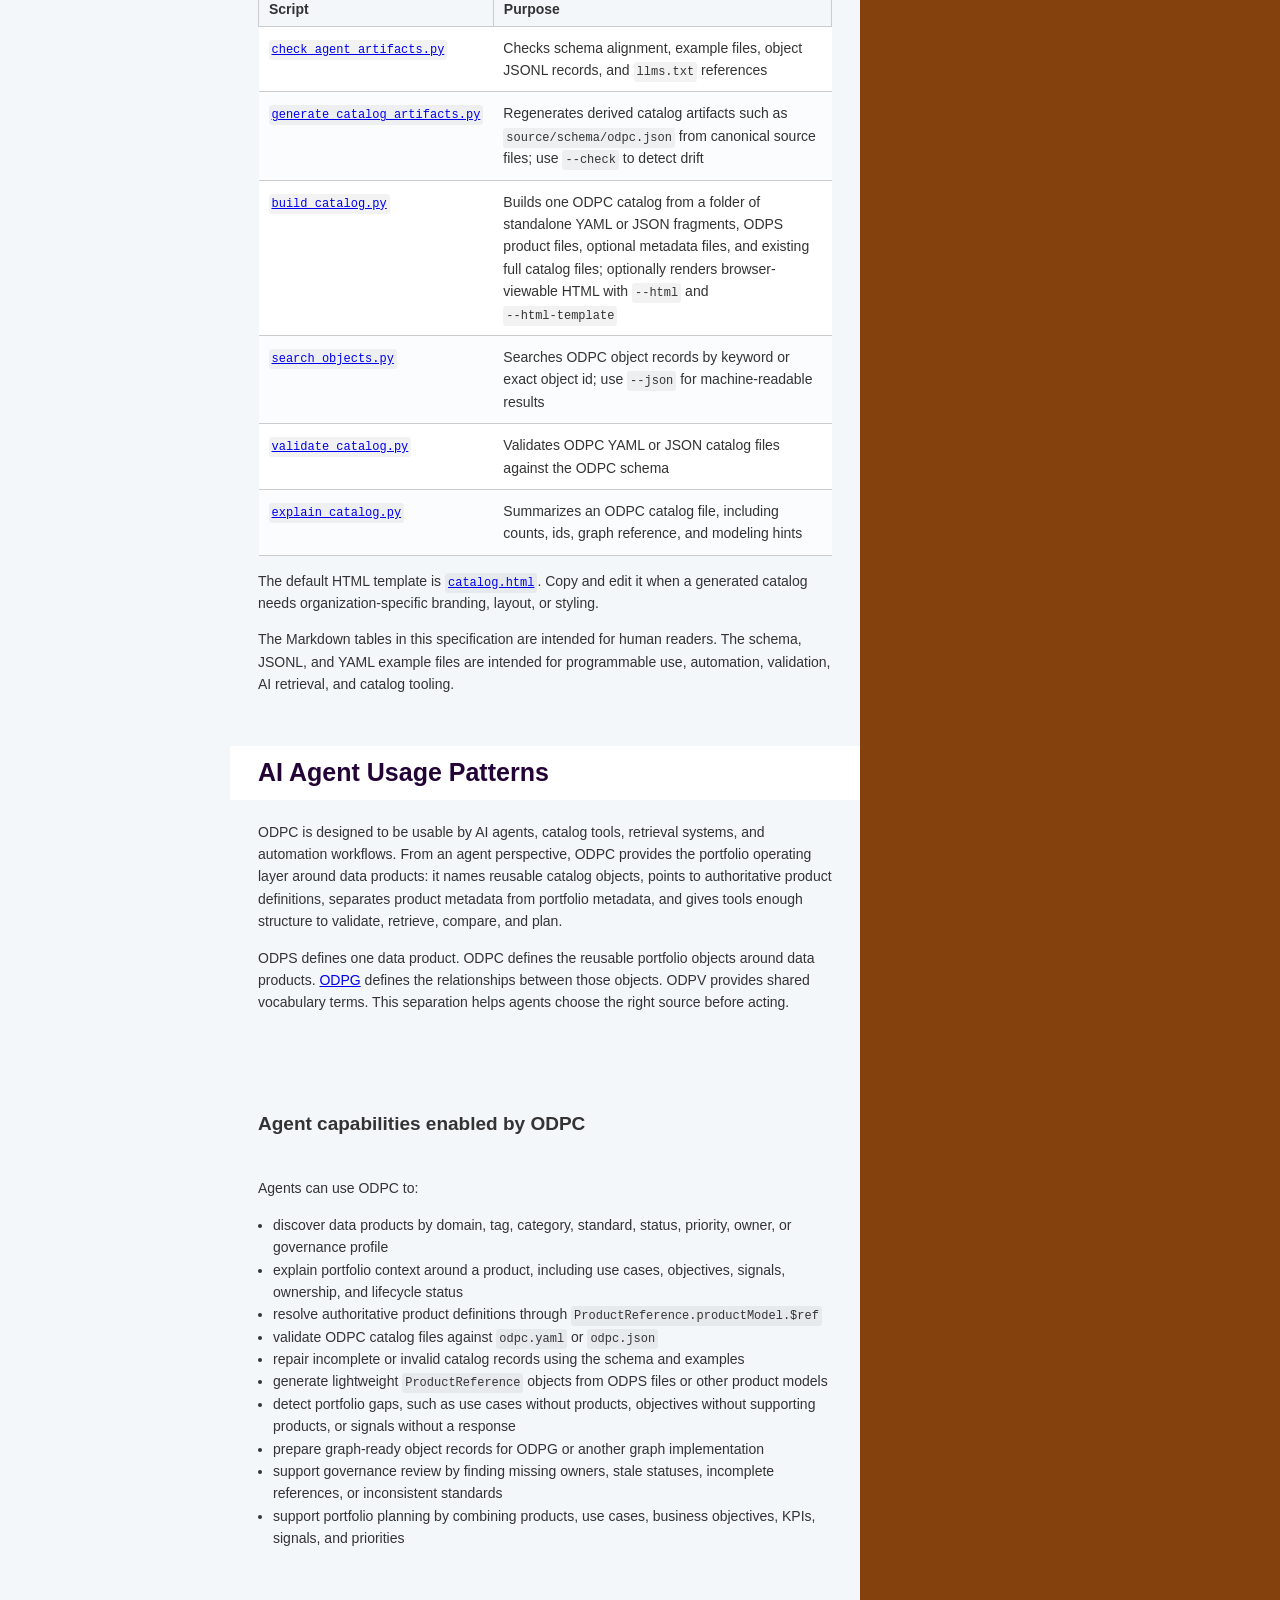
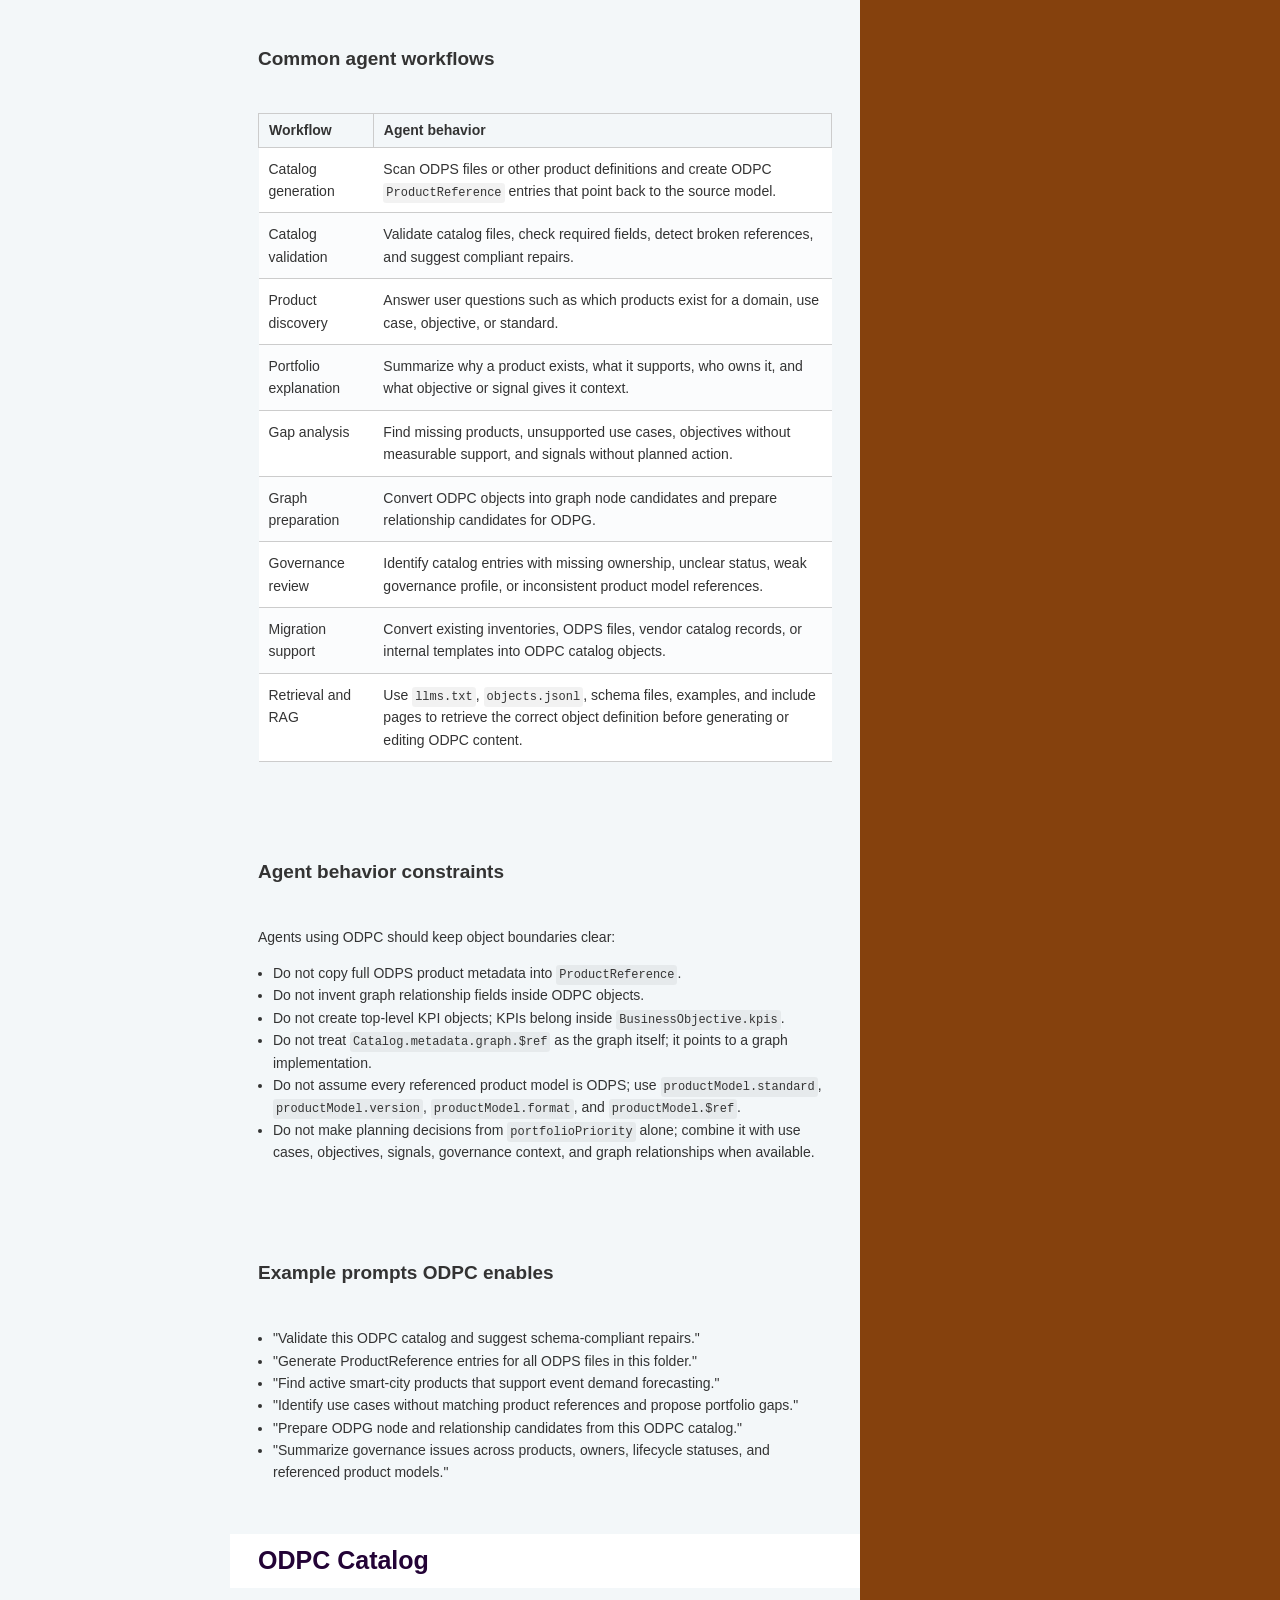
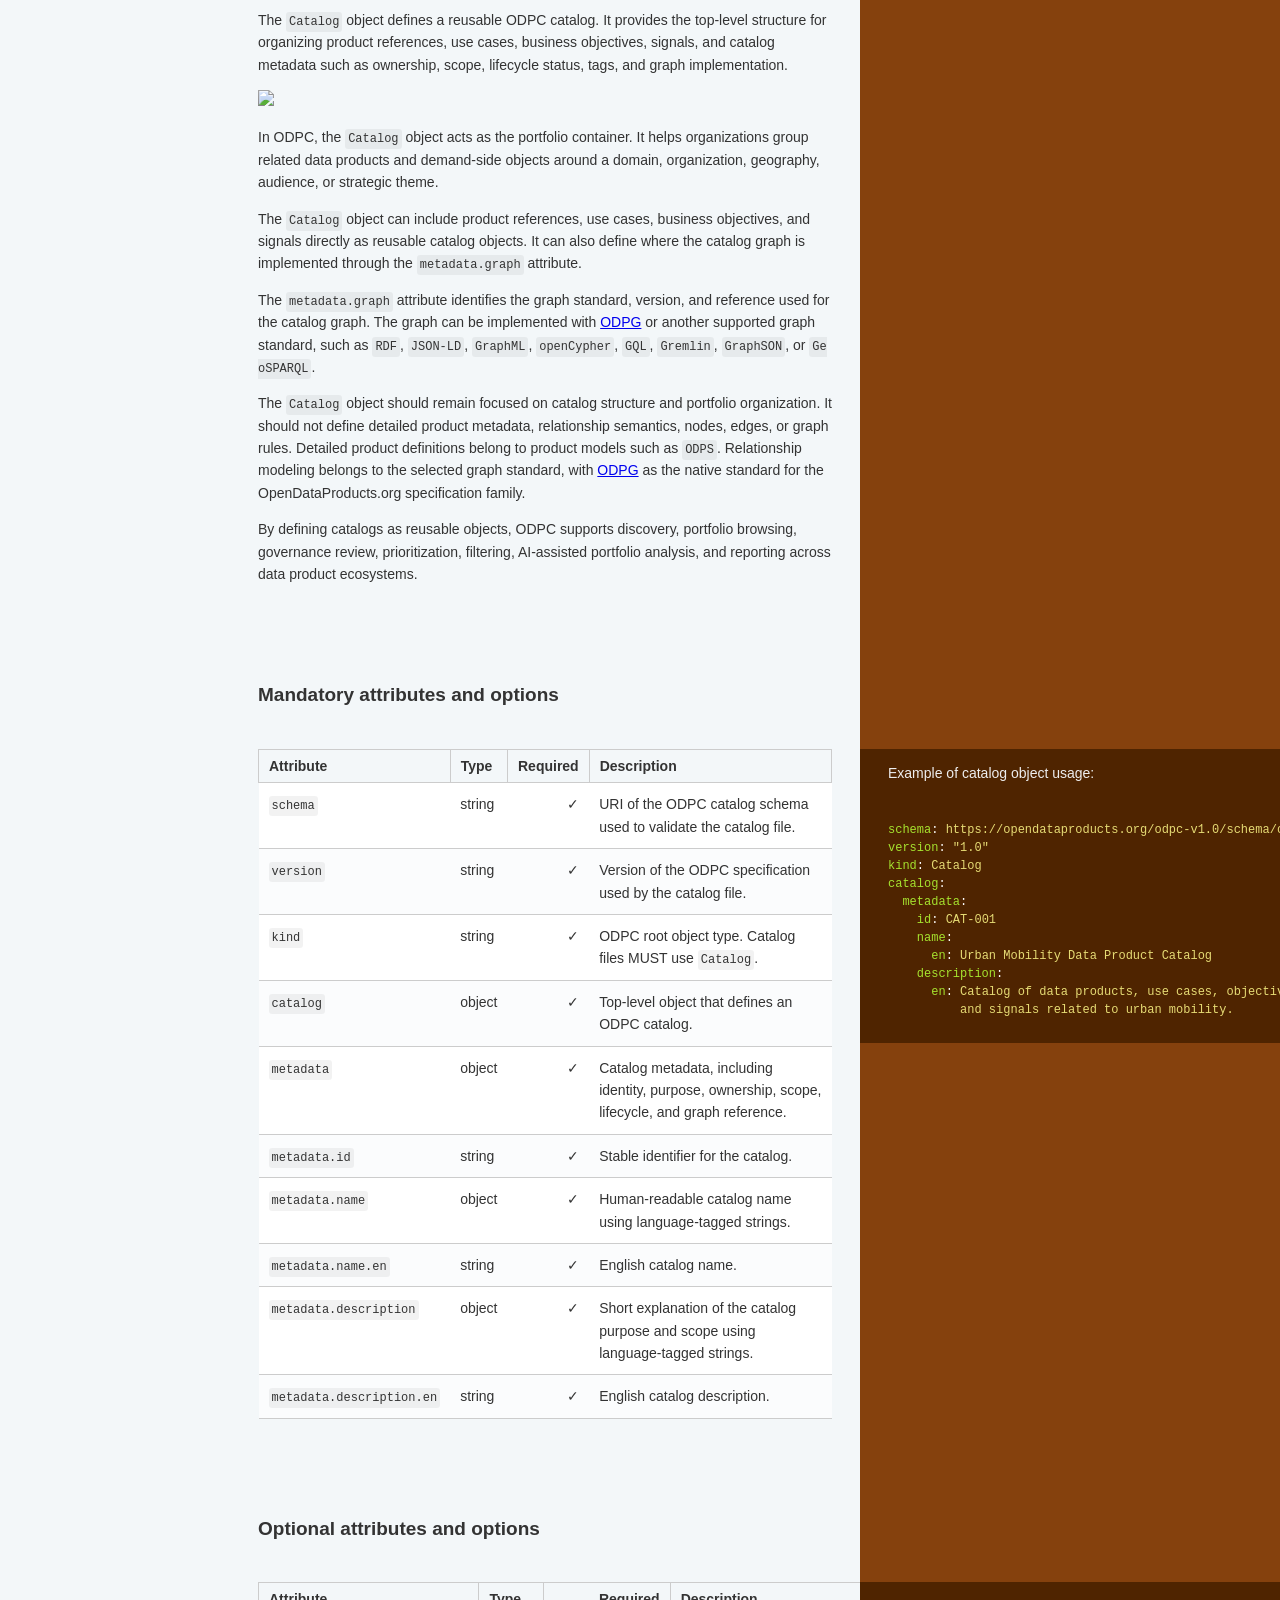
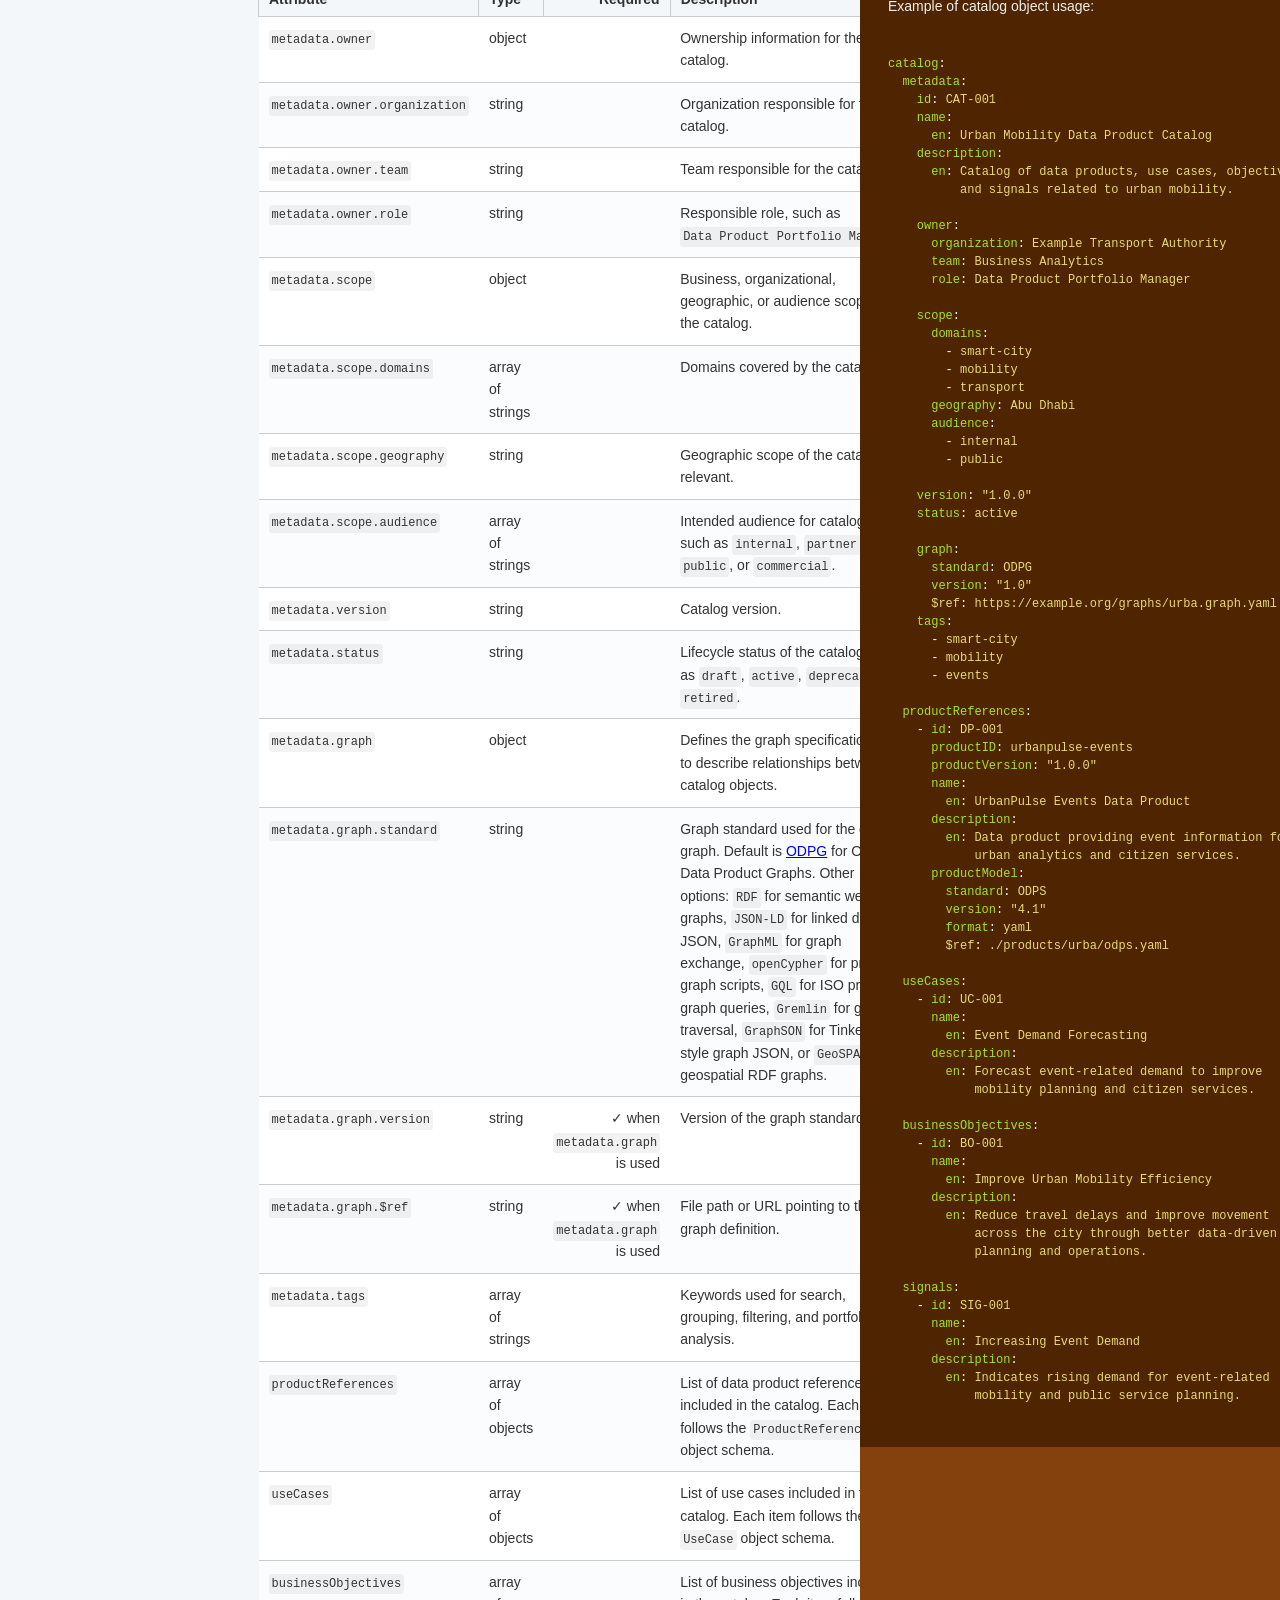
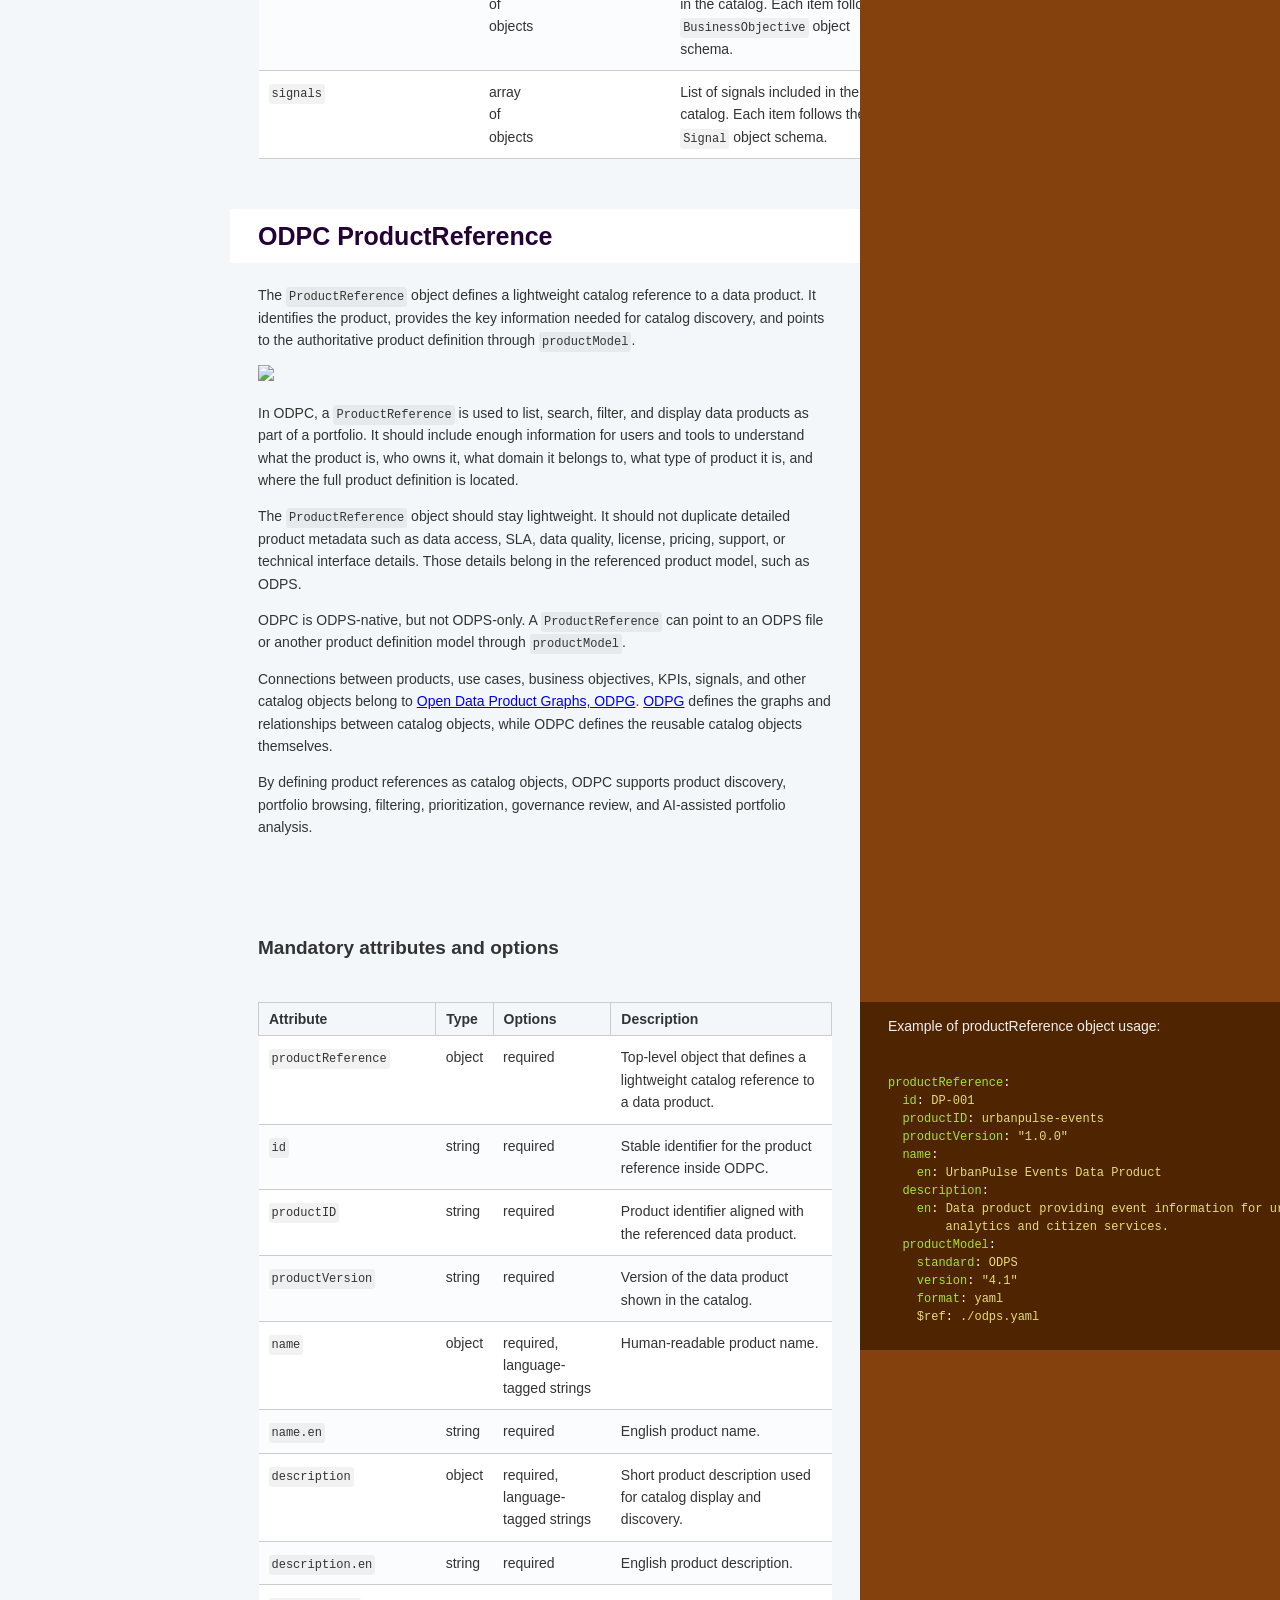
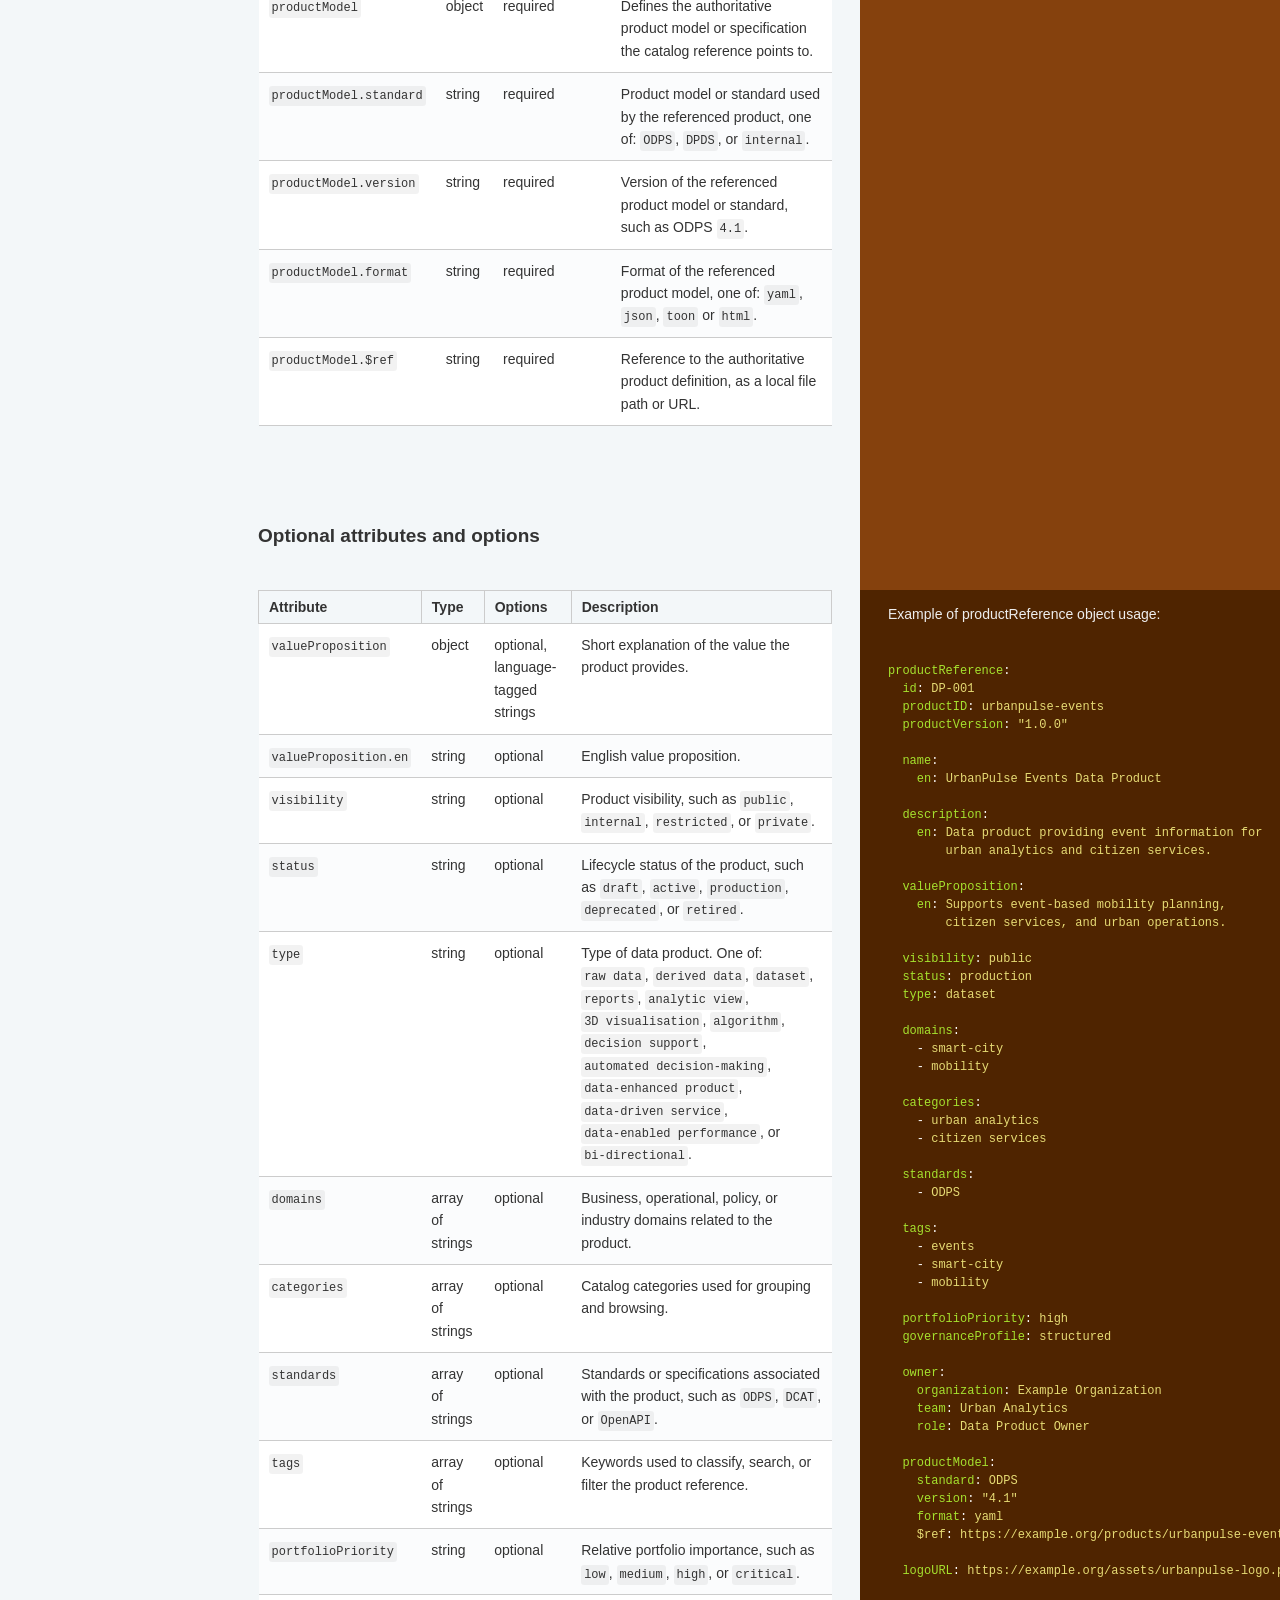
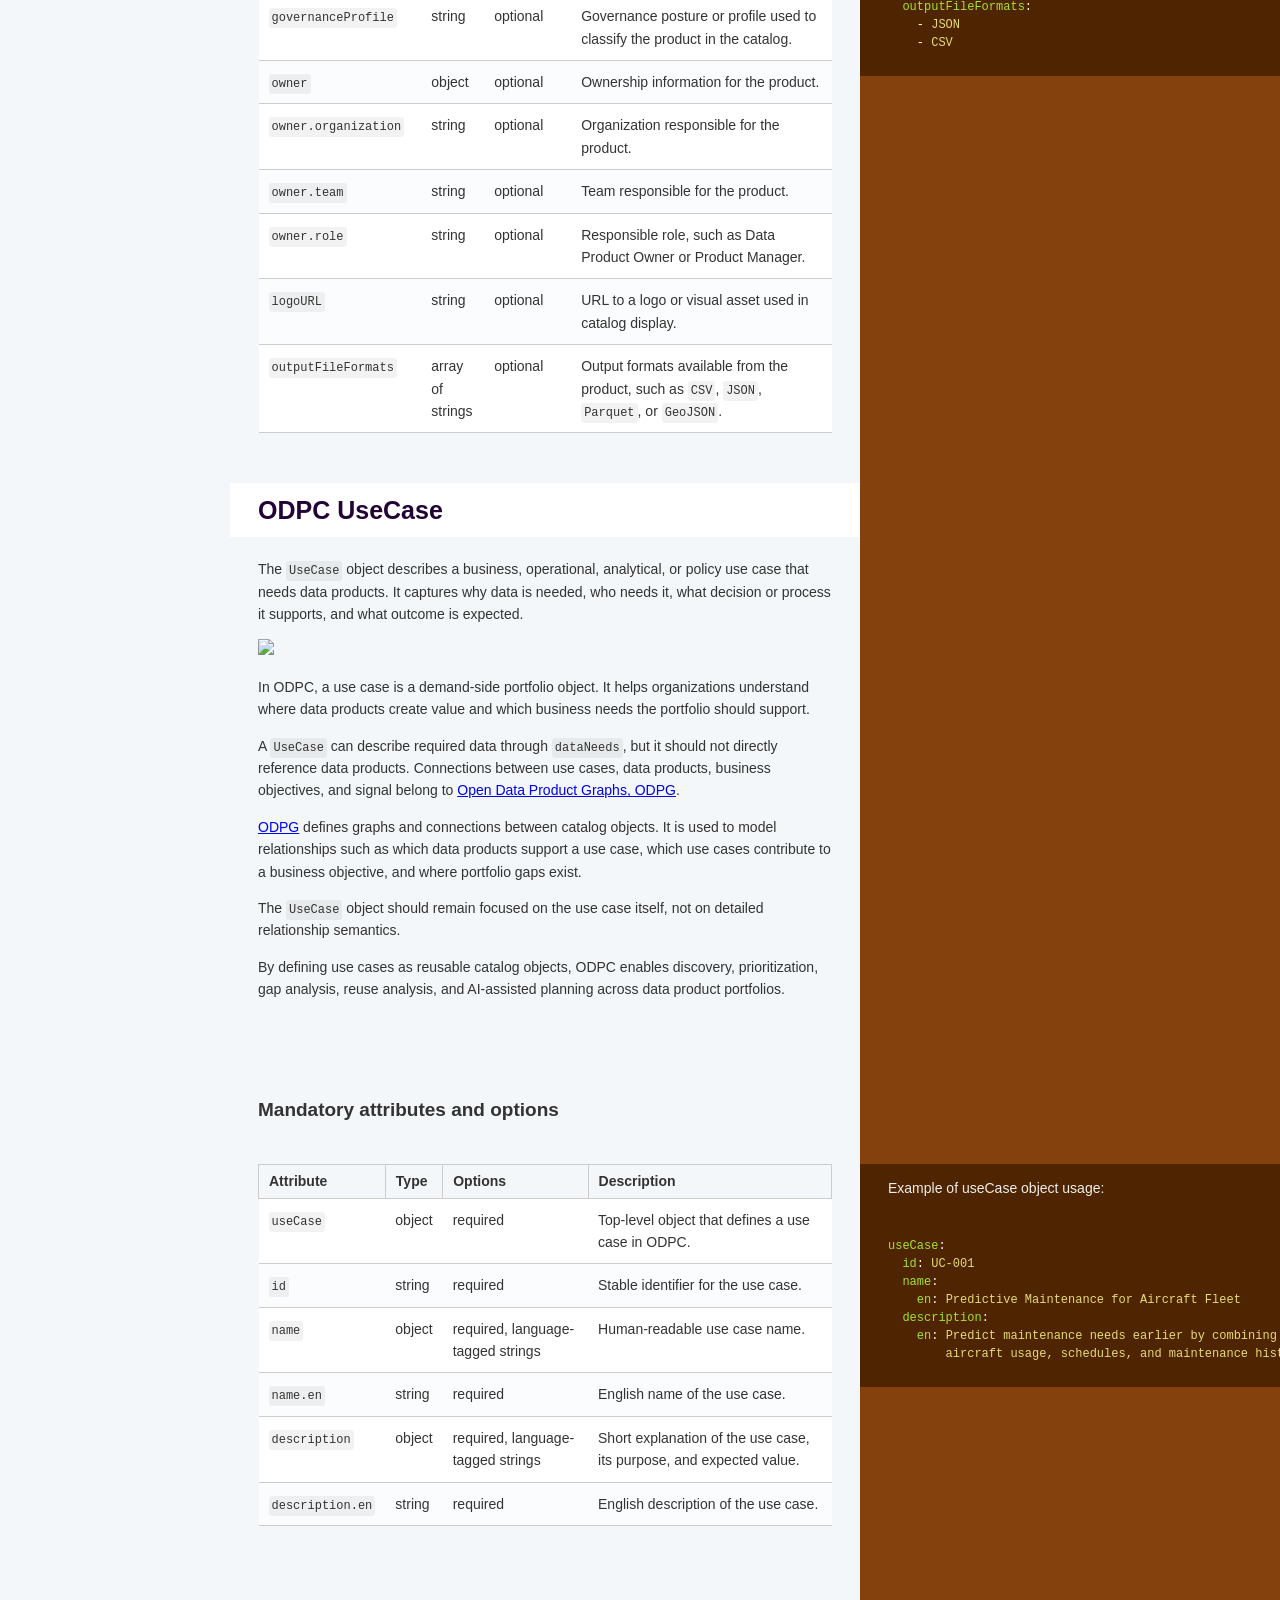
==== commit 19084154: "deploy: f726600438f4a8a86051f6121707dbedf8a36fcd" ====
--- a/index.html
+++ b/index.html
@@ -2,19 +2,28 @@
 <!doctype html>
 <html>
   <head>
-    <link rel="icon" href="https://data-product-business.github.io/open-data-product-spec/images/favicon-bc890431.png"/>
     <meta charset="utf-8">
-    <meta property="og:title" content="Open Data Product Catalogs - Version 1.0" />
-    <meta property="og:url" content="https://opendataproducts.org/odpc-v1.0" />
-    <meta property=”og:type” content=”website” />
-    <meta property="og:image" content="https://opendataproducts.org/images/social.png" />
+    <meta property="og:title" content="Open Data Product Catalogs - Version DEVELOPMENT" />
+    <meta property="og:url" content="https://opendataproducts.org/odpc-dev" />
+    <meta property="og:type" content="website" />
+    <meta property="og:image" content="https://opendataproducts.org/odpc-v1.0/images/odpc-catalog-standard.png" />
     <meta property="og:description" 
-    content="The Open Data Product Catalogs, ODPC, is a vendor-neutral, open-source, machine-readable catalog model for data product portfolios. It defines reusable catalog objects such as data product references, use cases, business objectives, signals, and catalog items." />
+    content="Open Data Product Catalogs (ODPC) version DEV is a vendor-neutral, open-source, machine-readable catalog model for data product portfolios. It defines reusable catalog objects such as data product references, use cases, business objectives, signals, and catalog items." />
+    <meta name="twitter:card" content="summary_large_image" />
+    <meta name="twitter:title" content="Open Data Product Catalogs - Version DEVELOPMENT" />
+    <meta name="twitter:description" content="Open Data Product Catalogs (ODPC) version 1.0 is a vendor-neutral, open-source, machine-readable catalog model for data product portfolios. It defines reusable catalog objects such as data product references, use cases, business objectives, signals, and catalog items." />
+    <meta name="twitter:image" content="https://opendataproducts.org/odpc-dev/images/odpc-catalog-standard.png" />
     <meta content="IE=edge,chrome=1" http-equiv="X-UA-Compatible">
+    <link rel="icon" type="image/png" sizes="512x512" href="images/favicon-99612323.png">
+    <link rel="apple-touch-icon" sizes="512x512" href="images/favicon-99612323.png">
     <meta name="viewport" content="width=device-width, initial-scale=1, maximum-scale=1">
         <meta
             name="description"
-            content="The Open Data Product Catalogs, ODPC, is a vendor-neutral, open-source, machine-readable model for cataloging data product portfolios. ODPC defines reusable portfolio objects around data products, including product references, use cases, business objectives, KPIs, signals, and catalog items."
+            content="Open Data Product Catalogs (ODPC) version DEV is a vendor-neutral, open-source, machine-readable model for cataloging data product portfolios. ODPC defines reusable portfolio objects around data products, including product references, use cases, business objectives, KPIs, signals, and catalog items."
+        >
+        <meta
+            name="spec-version"
+            content="1.0"
         >
         <meta
             name="llms"
@@ -25,7 +34,7 @@
             content="Use /llms.txt for agent guidance and /schema/odpc.yaml or /schema/odpc.json for validation."
         >
 
-    <title>Open Data Product Catalogs (ODPC) version DRAFT | Linux Foundation</title>
+    <title>Open Data Product Catalogs (ODPC) version DEVELOPMENT | Linux Foundation</title>
 
 
     <style media="screen">
@@ -344,7 +353,7 @@
             <a href="#open-data-product-catalogs-the-linux-foundation" class="toc-h1 toc-link" data-title="OPEN DATA PRODUCT CATALOGS - The Linux Foundation">OPEN DATA PRODUCT CATALOGS - The Linux Foundation</a>
               <ul class="toc-list-h2">
                   <li>
-                    <a href="#version-draft" class="toc-h2 toc-link" data-title="Version DRAFT">Version DRAFT</a>
+                    <a href="#version-development" class="toc-h2 toc-link" data-title="Version DEVELOPMENT">Version DEVELOPMENT</a>
                   </li>
               </ul>
           </li>
@@ -473,11 +482,11 @@
     <div class="page-wrapper">
       <div class="dark-box"></div>
       <div class="content">
-        <h1 id='open-data-product-catalogs-the-linux-foundation'>OPEN DATA PRODUCT CATALOGS - The Linux Foundation</h1><h2 id='version-draft'>Version DRAFT</h2>
+        <h1 id='open-data-product-catalogs-the-linux-foundation'>OPEN DATA PRODUCT CATALOGS - The Linux Foundation</h1><h2 id='version-development'>Version DEVELOPMENT</h2>
 <p>The key words “MUST”, “MUST NOT”, “REQUIRED”, “SHALL”, “SHALL NOT”, “SHOULD”, “SHOULD NOT”, “RECOMMENDED”, “NOT RECOMMENDED”, “MAY”, and “OPTIONAL” in this document are to be interpreted as described in BCP 14 (<a href="https://datatracker.ietf.org/doc/html/rfc2119">RFC 2119</a> and <a href="https://datatracker.ietf.org/doc/html/rfc8174">RFC 8174</a>) when, and only when, they appear in all capitals, as shown here.</p>
 
 <p>The specification is shared under <a href='https://www.apache.org/licenses/LICENSE-2.0'>Apache 2.0</a> license. 
-Development of the specification is under the umbrella of the Linux Foundation. </p>
+Development of the specification is under the umbrella of the Linux Foundation.  </p>
 
 <table><thead>
 <tr>
@@ -488,7 +497,7 @@
 </thead><tbody>
 <tr>
 <td>Version source</td>
-<td><a href="https://github.com/Open-Data-Product-Initiative/odpc-v1.0">Open Data Product Catalogs on GitHub</a></td>
+<td><a href="https://github.com/Open-Data-Product-Initiative/odpc-dev">Open Data Product Catalogs on GitHub</a></td>
 <td>Official source repository for the ODPC specification</td>
 </tr>
 <tr>
@@ -498,7 +507,7 @@
 </tr>
 <tr>
 <td>Contribute</td>
-<td><a href="https://github.com/Open-Data-Product-Initiative/odpc-v1.0/issues">Raise an issue in GitHub</a></td>
+<td><a href="https://github.com/Open-Data-Product-Initiative/odpc-dev/issues">Raise an issue in GitHub</a></td>
 <td>Submit issues or suggestions to the specification maintainers</td>
 </tr>
 </tbody></table>
@@ -629,10 +638,13 @@
 </code></pre></div>
 <p>ODPC is published in several forms for different users and tools. This specification provides the human-readable documentation, while the schema, catalog object records, and example files provide machine-readable resources for validation, catalog integration, AI retrieval, and automation. Use <code>odpc.yaml</code> or <code>odpc.json</code> to validate catalog files, <code>objects.jsonl</code> for lightweight object selection and retrieval, and the catalog examples when generating or repairing ODPC YAML.</p>
 
+<p>The <a href="https://github.com/Open-Data-Product-Initiative/odp-agent-sdk">ODP Agent SDK</a> is the primary implementation toolkit for the OpenDataProducts.org standards family. Use it when building agents or automation that need to work across ODPS, ODPC, ODPG, and ODPV instead of treating each standard as a separate one-off integration.</p>
+
 <!-- AI_AGENT_GUIDANCE:
 Use /schema/odpc.yaml or /schema/odpc.json to validate ODPC catalog files.
 Use /catalog/objects.jsonl for retrieval, classification, object selection, and lightweight tool calls.
 Use /catalog/examples/*.yaml when generating or repairing ODPC catalog content.
+Use the ODP Agent SDK as the main family-level toolkit when building agents that need ODPS, ODPC, ODPG, and ODPV support.
 Use ProductReference for lightweight references to data products; do not copy full ODPS product metadata into ODPC.
 Use BusinessObjective.kpis for KPIs; do not create top-level KPI objects.
 Use [ODPG](https://opendataproducts.org/odpg-v1.0/), not ODPC, for graph relationships, nodes, edges, traversal, and relationship semantics.
@@ -647,6 +659,11 @@
 </tr>
 </thead><tbody>
 <tr>
+<td><a href="https://github.com/Open-Data-Product-Initiative/odp-agent-sdk">ODP Agent SDK</a></td>
+<td>SDK</td>
+<td>Main toolkit for building agents and automation across ODPS, ODPC, ODPG, and ODPV</td>
+</tr>
+<tr>
 <td><a href="llms.txt"><code>llms.txt</code></a></td>
 <td>Text</td>
 <td>AI agent guidance for discovering and using ODPC resources</td>
@@ -704,6 +721,8 @@
 When working from the source repository, use scripts/search_objects.py for repeatable local ODPC object lookup.
 Use scripts/search_objects.py --json when another tool or agent will consume the result.
 Use scripts/validate_catalog.py to validate ODPC YAML or JSON catalog files against source/schema/odpc.yaml.
+Use scripts/build_catalog.py to generate one ODPC catalog from a folder of standalone ProductReference, UseCase, BusinessObjective, Signal, metadata, ODPS product, or full catalog YAML files.
+Use scripts/build_catalog.py --html to also generate a standalone browser-viewable catalog page; use --html-template to apply a custom editable HTML template.
 Use scripts/check_agent_artifacts.py in CI or review workflows to detect drift between schema, catalog artifacts, examples, and llms.txt.
 Use scripts/generate_catalog_artifacts.py after editing source/schema/odpc.yaml to regenerate source/schema/odpc.json; use --check in CI or review workflows.
 Use scripts/explain_catalog.py to summarize an ODPC catalog file for humans or AI agents.
@@ -726,6 +745,10 @@
 <td>Regenerates derived catalog artifacts such as <code>source/schema/odpc.json</code> from canonical source files; use <code>--check</code> to detect drift</td>
 </tr>
 <tr>
+<td><a href="https://github.com/Open-Data-Product-Initiative/odpc-v1.0/blob/main/scripts/build_catalog.py"><code>build_catalog.py</code></a></td>
+<td>Builds one ODPC catalog from a folder of standalone YAML or JSON fragments, ODPS product files, optional metadata files, and existing full catalog files; optionally renders browser-viewable HTML with <code>--html</code> and <code>--html-template</code></td>
+</tr>
+<tr>
 <td><a href="https://github.com/Open-Data-Product-Initiative/odpc-v1.0/blob/main/scripts/search_objects.py"><code>search_objects.py</code></a></td>
 <td>Searches ODPC object records by keyword or exact object id; use <code>--json</code> for machine-readable results</td>
 </tr>
@@ -738,6 +761,8 @@
 <td>Summarizes an ODPC catalog file, including counts, ids, graph reference, and modeling hints</td>
 </tr>
 </tbody></table>
+
+<p>The default HTML template is <a href="https://github.com/Open-Data-Product-Initiative/odpc-v1.0/blob/main/source/catalog/templates/catalog.html"><code>catalog.html</code></a>. Copy and edit it when a generated catalog needs organization-specific branding, layout, or styling.</p>
 
 <p>The Markdown tables in this specification are intended for human readers. The schema, JSONL, and YAML example files are intended for programmable use, automation, validation, AI retrieval, and catalog tooling.</p>
 <h1 id='ai-agent-usage-patterns'>AI Agent Usage Patterns</h1>
